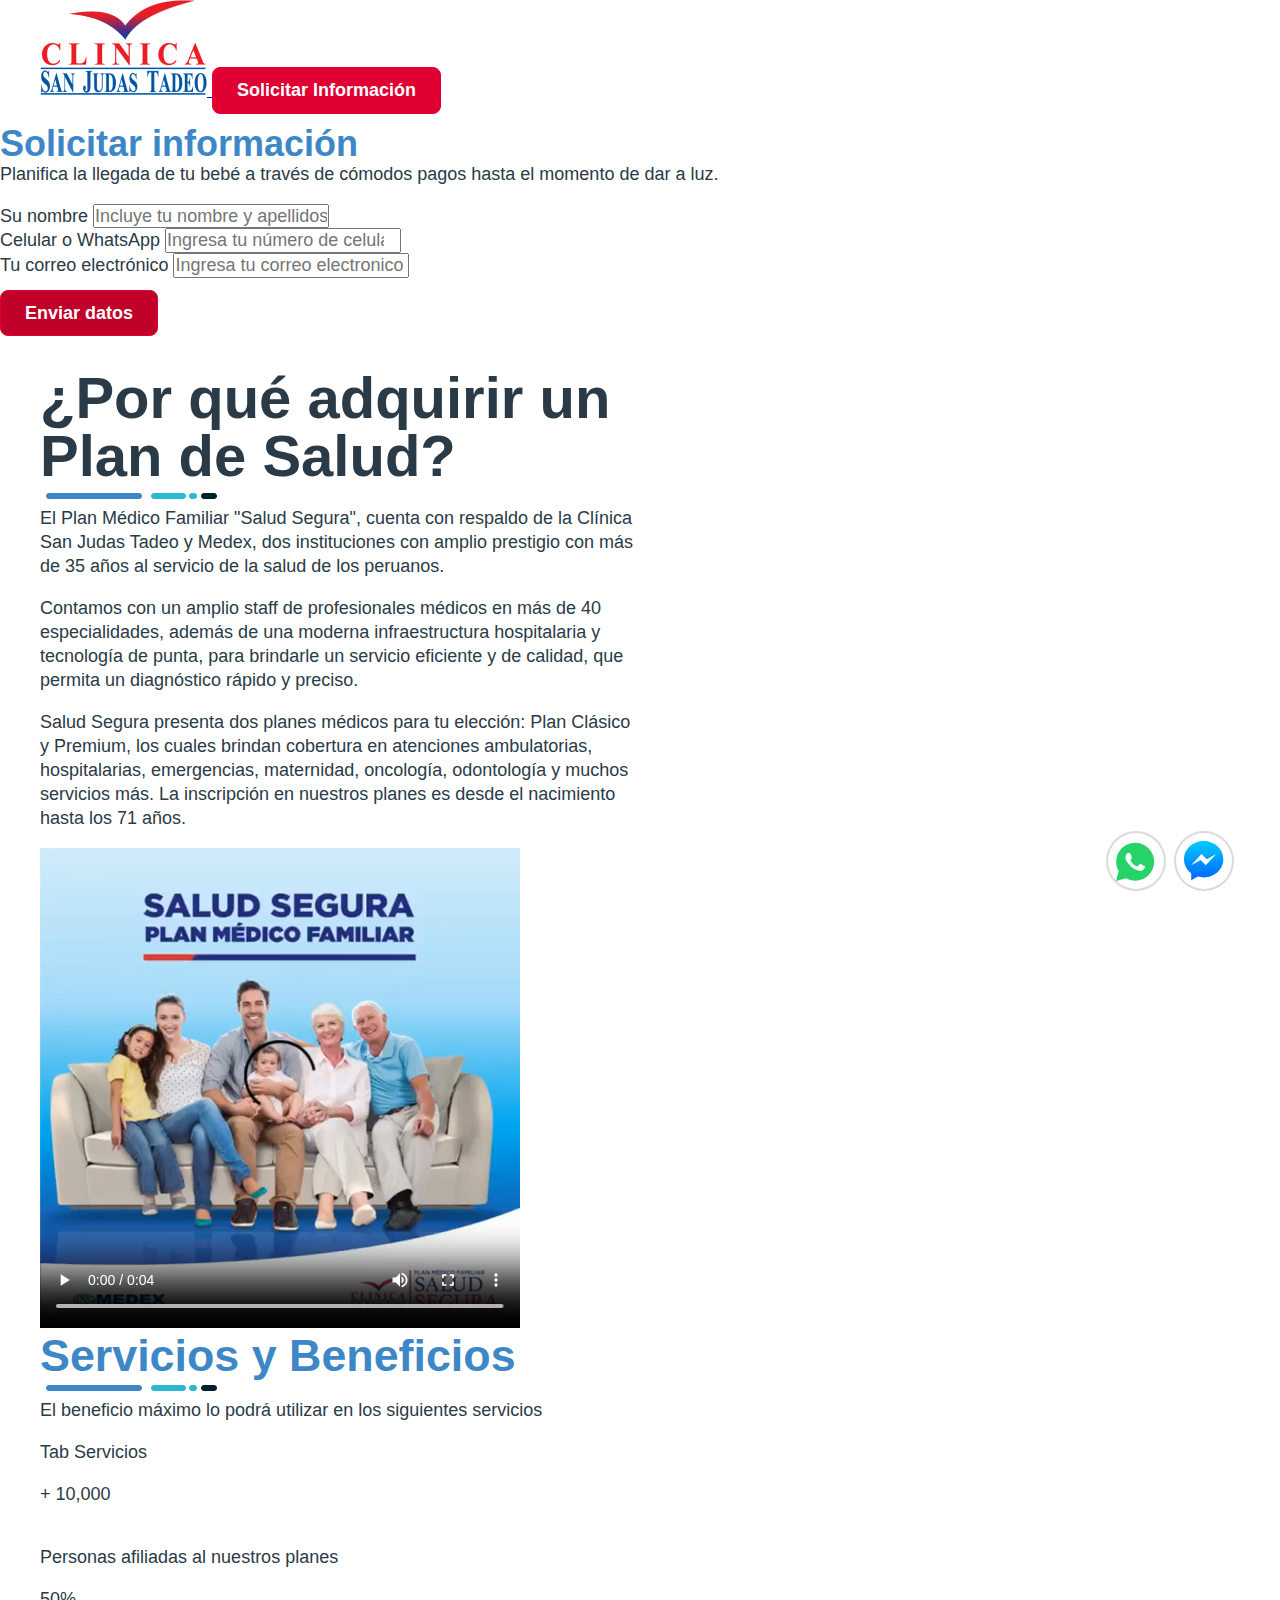
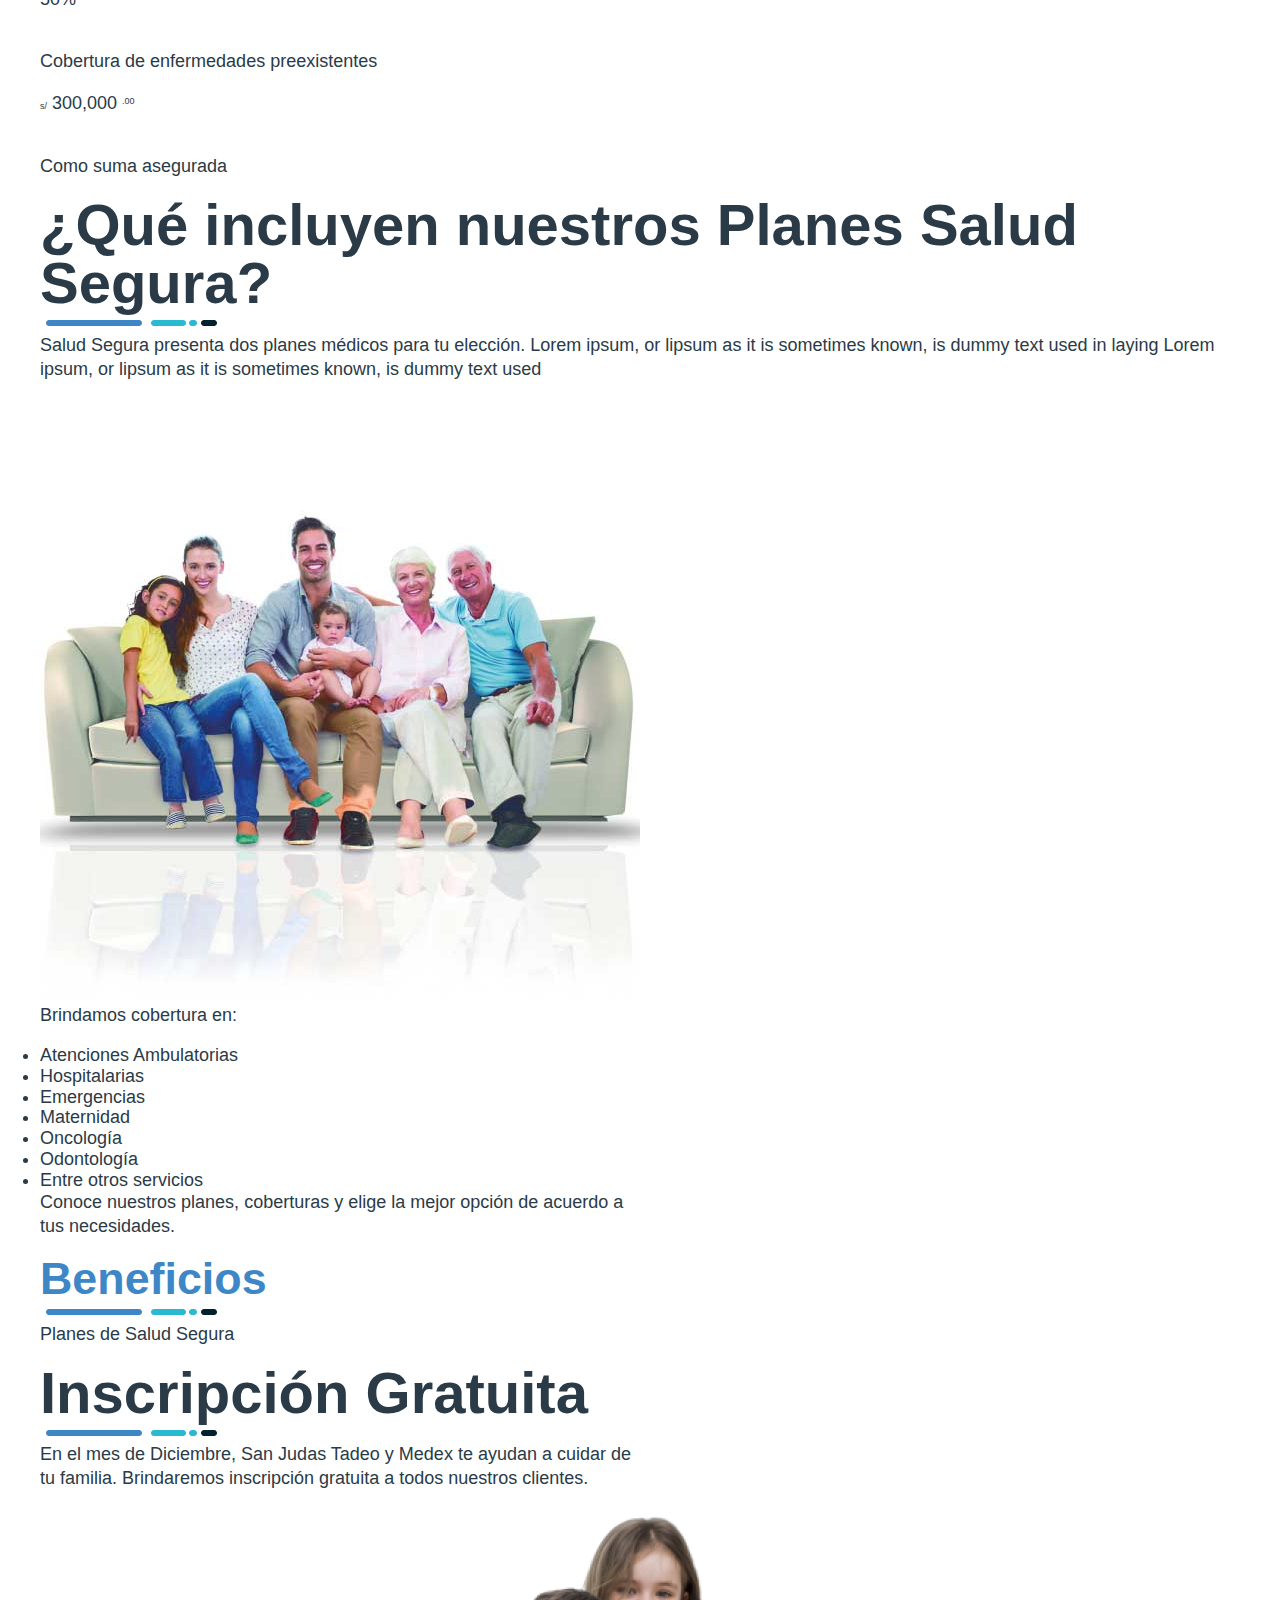
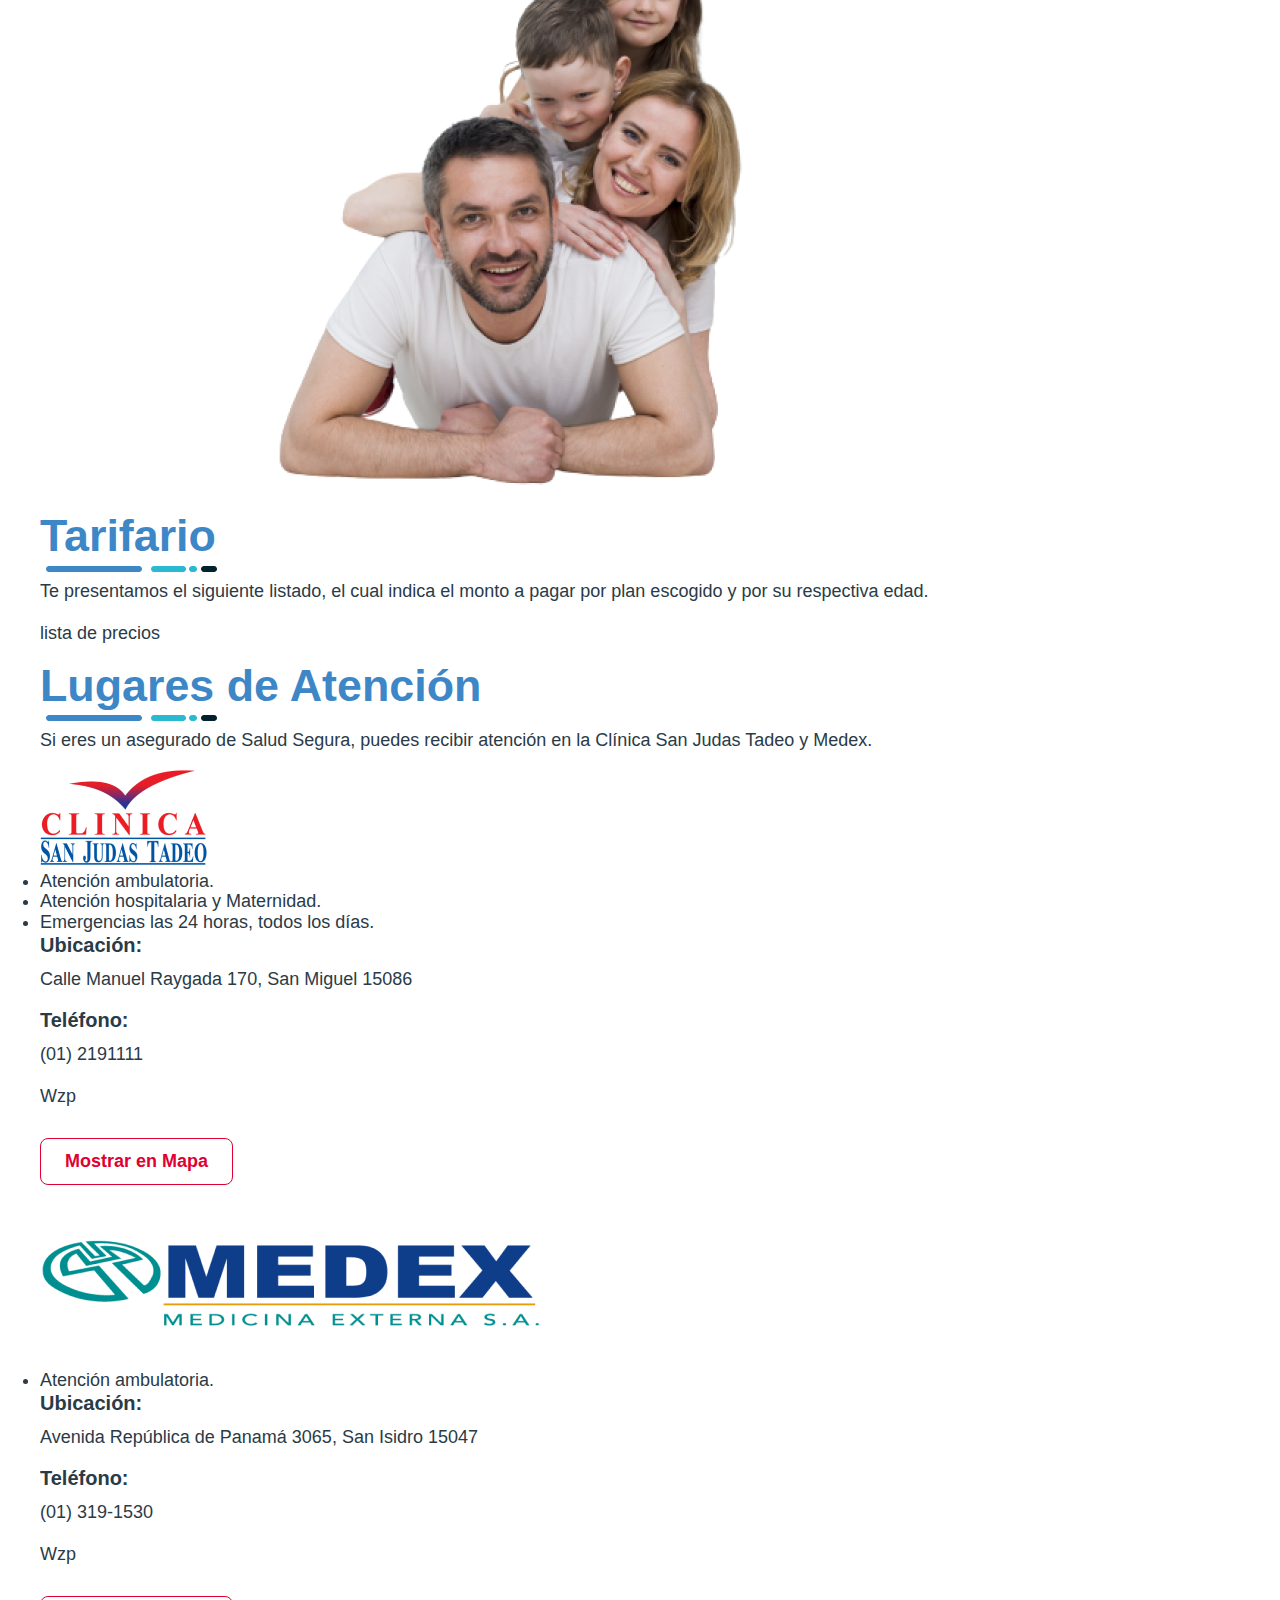
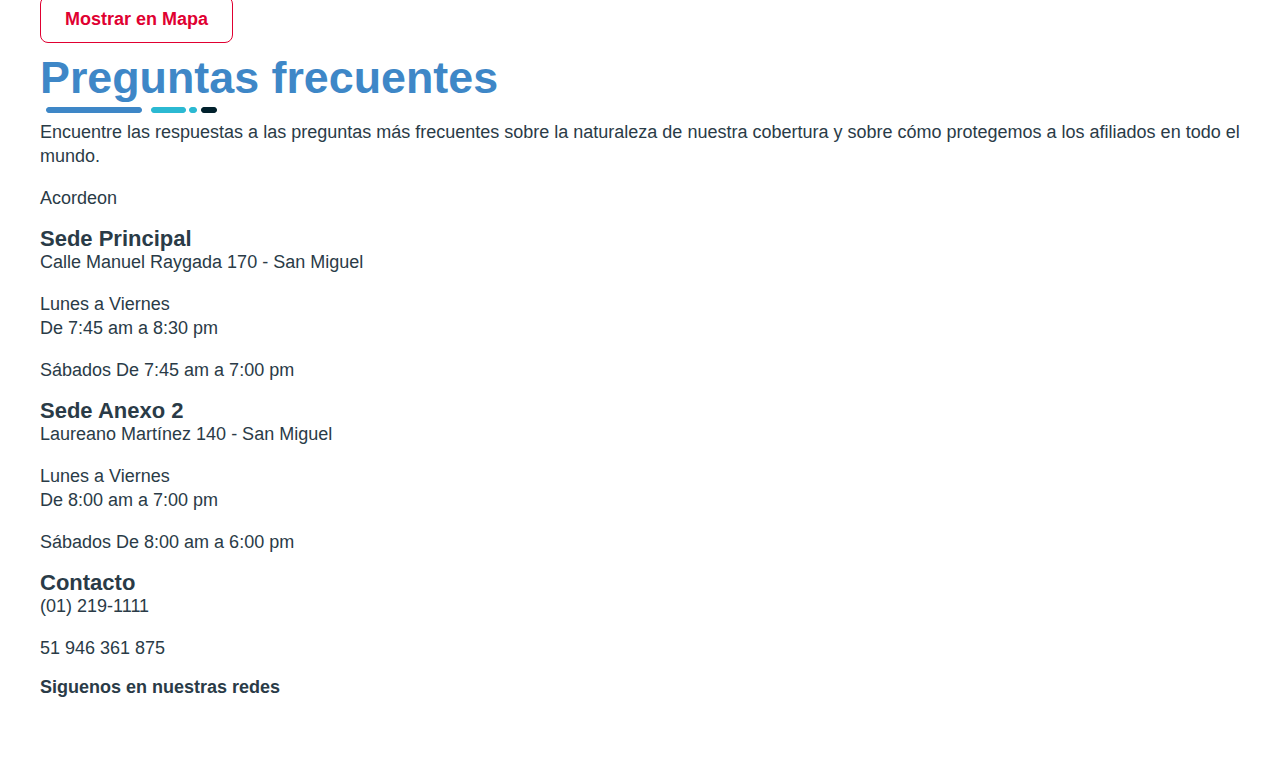
==== index.html @ 4f4533f7 "Estructura HTML completa y parte del diseño al 20%" ====
<!DOCTYPE html>
<html lang="en">
<head>
    <meta charset="UTF-8">
    <meta name="viewport" content="width=device-width, initial-scale=1.0">

        <!-- Favicon -->
        <link  rel="icon"   href="/img/site/favicon-sjt.png" type="image/png" />

    
        <!-- Font Awesome -->
        <link rel="stylesheet" href="https://cdnjs.cloudflare.com/ajax/libs/font-awesome/5.15.1/css/all.min.css" integrity="sha512-+4zCK9k+qNFUR5X+cKL9EIR+ZOhtIloNl9GIKS57V1MyNsYpYcUrUeQc9vNfzsWfV28IaLL3i96P9sdNyeRssA==" crossorigin="anonymous" />
    
        <!-- Normalize -->
        <link rel="stylesheet" href="/style/normalize.css">

        <!-- Personales -->
        <link rel="stylesheet" href="/style/style-global.css">
        <link rel="stylesheet" href="/style/botones.css">
        <link rel="stylesheet" href="/style/flotantes.css">
    
        <!-- OWL Carrousel -->
        <link rel="stylesheet" href="https://cdnjs.cloudflare.com/ajax/libs/OwlCarousel2/2.3.4/assets/owl.carousel.min.css" integrity="sha512-tS3S5qG0BlhnQROyJXvNjeEM4UpMXHrQfTGmbQ1gKmelCxlSEBUaxhRBj/EFTzpbP4RVSrpEikbmdJobCvhE3g==" crossorigin="anonymous" />


    <title>Salud Segura - Clinica San Judas Tadeo</title>
</head>
<body>
    
<header>

    <nav class="cabecera">
        <div class="container cabecera-container">
            <a href="#">
                <img src="/img/site/Logo-a-colores-SJT.png" alt="Logo San Judas Tadeo" class="cabecera-logo">
            </a>
            <button class="cabecera-boton button">Solicitar Información</button>

        </div>
    </nav>

</header>

<main>
 <!-- Modal de formulario -->
 <div class="modal " id="modal">
    <div class="content">
        <div class="container-form " >
            <label for="show" class="close-btn fas fa-times" id="close-modal" ></label>
            
            <!-- Formuarlio -->
            <h4>Solicitar información</h4>
            <p class="subtitulo-formulario">Planifica la llegada de tu bebé a través de cómodos pagos hasta el momento de dar a luz.</p>
            <form action="#">
                <div class="data">
                    <label class="modal-label " for="">Su nombre</label>
                    <input 
                    class="input-formulario" 
                    placeholder="Incluye tu nombre y apellidos"
                    type="text" 
                    value="" 
                    name="nom_paci"
                    id="nom_paci"
                    minlength="6"
                    minlength="6"
                    required>
                </div>

                <div class="data">
                    <label class="modal-label" for="">Celular o WhatsApp</label>
                    <input 
                    class="input-formulario" 
                    placeholder="Ingresa tu número de celular"
                    type="number" 
                    value=""
                    name="num_tele"
                    
                    maxlength="11"
                    required>
                </div>
           
                <div class="data">
                    <label class="modal-label" for="">Tu correo electrónico</label>
                    <input 
                    class="input-formulario" 
                    placeholder="Ingresa tu correo electronico"
                    type="email" 
                    value="" 
                    name="des_mail" 
                    id="des_mail" 
                    required>
                </div>

                <!-- <div class="terms">
                    <input type="checkbox" name="terms" onclick="disableSending()">
                    <label for="terms">Acepto recibir información de promociones.</label>
                </div> -->
                <button type="submit" class="formulario-submit button dark" value="Enviar" >Enviar datos</button>
            </form>
        </div>
    </div>
</div>
<!-- Fin Modal formulario -->

<!-- Slider -->
<section class="slider">
    <img src="" alt="">
</section>

<!-- tira slider (debajo del slider) -->
<section class="tira-slider">

</section>

<!-- ¿Por qué adquirir un Plan de Salud? -->
<section class="porque">
    <div class="container p-100">
        <div class="col-2">
            <h2>¿Por qué adquirir un Plan de Salud?</h2>
            <img src="/img/site/barra.png" alt="" class="barra-txt">
            <div class="porque-text">
                <p>El Plan Médico Familiar "Salud Segura", cuenta con respaldo de la Clínica San Judas Tadeo y Medex, dos instituciones con amplio prestigio con más de 35 años al servicio de la salud de los peruanos.</p>
                
                <p>Contamos con un amplio staff de profesionales médicos en más de 40 especialidades, además de una moderna infraestructura hospitalaria y tecnología de punta, para brindarle un servicio eficiente y de calidad, que permita un diagnóstico rápido y preciso.</p>

                <p>Salud Segura presenta dos planes médicos para tu elección: Plan Clásico y Premium, los cuales brindan cobertura en atenciones ambulatorias, hospitalarias, emergencias, maternidad, oncología, odontología y muchos servicios más. La inscripción en nuestros planes es desde el nacimiento hasta los 71 años.</p>
            </div>
        </div>
        <div class="col-2 video-responsive">
            <video class="video"  controls>
                <source src="/video/salud-segura.mp4" type="video/mp4">
              </video>
        </div>
    </div>
</section>


<!-- Servicios y Beneficios -->
<section class="servicios">
    <div class="container p-100">
        <h3>Servicios y Beneficios</h3>
        <img src="/img/site/barra.png" alt="" class="barra-txt">
        <p class="subtilte">
            El beneficio máximo lo podrá utilizar en los siguientes servicios
        </p>
        <div class="tab-servicios">
            <p>Tab Servicios</p>
        </div>

    </div>
</section>

<!-- Tira intermedia -->
<section class="tira-intermedia">
<div class="container">
    <div class="col-3">
        <p>+ 10,000</p>
        <div class="text">
            <img src="" alt="">
            <p>Personas afiliadas al nuestros planes</p>
        </div>
    </div>
    <div class="col-3">
        <p>50%</p>
        <div class="text">
            <img src="" alt="">
            <p>Cobertura de enfermedades
                preexistentes</p>
        </div>
    </div>
    <div class="col-3">
        <p><sub style="font-size: .5em; bottom: 0; ">s/</sub>
            300,000
            <sup style="
                font-size: 0.5em;
                top: -0.6em;">.00</sup>
        </p>
        <div class="text">
            <img src="" alt="">
            <p>Como suma
                asegurada</p>
        </div>
    </div>
   
</div>
</section>

<!-- que incluyen -->
<section class="incluyen">
    <div class="container">
        <h2>¿Qué incluyen
            nuestros Planes Salud Segura?</h2>
        <img src="/img/site/barra.png" alt="" class="barra-txt">
        <p class="subtitle">Salud Segura presenta dos planes médicos para tu elección. Lorem ipsum, or lipsum as it is sometimes known, is dummy text used in laying Lorem ipsum, or lipsum as it is sometimes known, is dummy text used</p>
        <div class="contenido">
            <div class="col-2">
                <img src="/img/images/familia-salud-segura.jpg" alt="">
            </div>
            <div class="col-2">
                <p>Brindamos cobertura en:</p>
                <ul>
                    <li>Atenciones Ambulatorias</li>
                    <li>Hospitalarias</li>
                    <li>Emergencias</li>
                    <li>Maternidad</li>
                    <li>Oncología</li>
                    <li>Odontología</li>
                    <li>Entre otros servicios</li>
                </ul>
                <p>Conoce nuestros planes, coberturas y elige la mejor opción de acuerdo a tus necesidades.</p>
            </div>
        </div>
    </div>
</section>


<!-- Beneficios  -->
<section class="beneficios p-100">
    <div class="container">
        <h3>Beneficios</h3>
        <img src="/img/site/barra.png" alt="" class="barra-txt">
        
        <!-- Colocar planes de Salud Segura -->
        <p>Planes de Salud Segura</p>
    </div>
</section>

<!-- Tira Intermedia de color -->
<section class="tira-color">
    <div class="container">
        <div class="col-2">
            <h2>Inscripción Gratuita</h2>
            <img src="/img/site/barra.png" alt="" class="barra-txt">
            <p>En el mes de Diciembre, San Judas Tadeo y Medex te ayudan a cuidar de tu familia. Brindaremos inscripción gratuita a todos nuestros clientes.</p>
        </div>
        <div class="col-2">
            <img src="/img/images/familia-amontonados.png" alt="">
        </div>
    </div>
</section>

<!-- Tarifario -->
<section class="tarifario">
    <div class="container p-100">
        <h3>Tarifario</h3>
        <img src="/img/site/barra.png" alt="" class="barra-txt">
        <p class="subtitle">Te presentamos el siguiente listado, el cual indica el monto a pagar por plan escogido y por su respectiva edad.</p>

        <div class="lista">
            <p>lista de precios</p>
        </div>
    </div>
</section>


<!-- Lugares de Atención -->
<section class="lugares">
    <div class="container">
        <h3>Lugares de Atención</h3>
        <img src="/img/site/barra.png" alt="" class="barra-txt">
        <p class="subtitle">Si eres un asegurado de Salud Segura, puedes recibir atención en la Clínica San Judas Tadeo y Medex.</p>

        <div class="contenido">
            <div class="col-2">
                <img src="/img/site/Logo-a-colores-SJT.png" alt="">
                <ul>
                    <li>Atención ambulatoria.</li>
                    <li>Atención hospitalaria y Maternidad.</li>
                    <li>Emergencias las 24 horas, todos los días.</li>
                </ul>
                
                <p class="negrita">Ubicación:</p>
                <p>Calle Manuel Raygada 170,
                    San Miguel 15086</p>
                <div class="negrita">Teléfono:</div>
                <p>(01) 2191111</p>
                <p>Wzp</p>
                <button class="button ghost">Mostrar en Mapa</button>
            </div>
            <div class="col-2">
                <img src="/img/site/logo-medex-colores.png" alt="">
                <ul>
                    <li>Atención ambulatoria.</li>
                </ul>
                
                <p class="negrita">Ubicación:</p>
                <p>Avenida República de Panamá 3065,
                    San Isidro 15047</p>
                <div class="negrita">Teléfono:</div>
                <p>(01) 319-1530</p>
                <p>Wzp</p>
                <button class="button ghost">Mostrar en Mapa</button>
            </div>
            
        </div>
    </div>
</section>

<!-- preguntas frecuentes  -->
<section class="preguntas">
    <div class="container">
        <h3>Preguntas frecuentes</h3>
        <img src="/img/site/barra.png" alt="" class="barra-txt">
        <p class="subtitle">Encuentre las respuestas a las preguntas más frecuentes sobre la naturaleza de nuestra cobertura y sobre cómo protegemos a los afiliados en todo el mundo. </p>
        
        <!-- Acordeon con 26px -->
        <p>Acordeon</p>
        
    </div>
</section>

</main>

<footer>
    <div class="container footer-grid">
        <div class="">
            <h5>Sede Principal</h5> 
            <p class="flex"><i class="fas fa-map-marker-alt"></i> Calle Manuel Raygada 170 - San Miguel</p>
            <p class="flex"><i class="far fa-check-circle"></i> 
                Lunes a Viernes
                <br>
                De 7:45 am a 8:30 pm</p>
            <p class="flex"><i class="far fa-check-circle"></i> 
                Sábados  De 7:45 am a 7:00 pm</p>
        </div>
        <div class="">
            <h5>Sede Anexo 2</h5> 
            <p class="flex"><i class="fas fa-map-marker-alt"></i> Laureano Martínez 140 - San Miguel</p>
            <p class="flex"><i class="far fa-check-circle"></i> 
                Lunes a Viernes
                <br>
                De 8:00 am a 7:00 pm</p>
            <p class="flex"><i class="far fa-check-circle"></i> 
                Sábados  De 8:00 am a 6:00 pm</p>
        </div>

        <div class="">
            <h5>Contacto</h5>
            <p class="flex">
                <i class="fas fa-phone-alt">
                </i> 
                <!-- Nuestra Central Telefónica
                <br> -->
                (01) 219-1111 
            </p>
            <p class="flex">
                <i class="fab fa-whatsapp"
                style="    font-size: 22px;">
                </i> 
                51 946 361 875
            </p>
            <h5 style="    font-size: 18px;">Siguenos en nuestras redes</h5>
            <div class="flex footer">
                
                <a href="https://www.facebook.com/sanjudastadeoclinica" class="linkSocial" target=”_blank”>
                    <img src="/images/icons/Footer/iconFacebook.svg" alt="" height="auto" width="auto" loading="lazy">
                </a>
                <a href="https://www.instagram.com/clinica_sanjudastadeo" class="linkSocial" target=”_blank”>
                    <img src="/images/icons/Footer/iconInstagram.svg" alt="" height="auto" width="auto" loading="lazy">
                </a>
                <a href="https://pe.linkedin.com/company/cl%C3%ADnica-san-judas-tadeo" class="linkSocial" target=”_blank”>
                    <img src="/images/icons/Footer/iconLinkedin.svg" alt="" height="auto" width="auto" loading="lazy">
                </a>
                
            </div>
        </div>

        <div class="line footer">

        </div>
    </div>
    <div class="container">
        <div class="col-2 copy">
            <p style="    
                color: rgba(255, 255, 255, 0.4);">
                © 2020 - clinicasanjudastadeo.com.pe</p>
        </div>

       
        
    </div>
</footer>


<!-- Botones flotantes  -->
<div class="btn-fixed">
    <a href="#" target=”_blank”>
        <div class="container-ico-flotante latidos " id="button-p">
            <img src="/img/icons/flotantes/WhatsApp.svg" alt="icono de WhatsApp" class="ico-whatsapp">
        </div>
    </a>
    <!-- messenger -->
    <a href="https://www.messenger.com/t/sanjudastadeoclinica" target=”_blank”>
        <div class="container-ico-flotante" id="button-p">
            <img src="/img/icons/flotantes/Messenger.svg" alt="Icono de Messenger" class="ico-whatsapp">
        </div>
    </a>
    <!-- <div class="button" id="open-modal">
        Solicitar cotización
    </div> -->

</div>



 <!-- JQuery -->
<script src="/script/jquery3.5.1.js"></script>

<!-- Owl -->
<script src="https://cdnjs.cloudflare.com/ajax/libs/OwlCarousel2/2.3.4/owl.carousel.min.js" integrity="sha512-bPs7Ae6pVvhOSiIcyUClR7/q2OAsRiovw4vAkX+zJbw3ShAeeqezq50RIIcIURq7Oa20rW2n2q+fyXBNcU9lrw==" crossorigin="anonymous"></script>

<!-- Script Personales -->
<script src="/script/scripts.js"></script>


<!-- <script>
           jQuery(document).ready(function($){
                $('.loop').owlCarousel({
                center: true,
                items: 1,
                loop:true,
                margin:10,
                lazyLoad:true,
                autoplay:false,
                autoplayTimeout:6000,
                autoplayHoverPause:true,
                nav:false,
                responsive:{
                    0:{
                        items:1
                    },
                    600:{
                        items:1
                    },
                    1000:{
                        items:1
                    }
                }
            })
        })
</script> -->

</body>
</html>
---- style/style-global.css ----
*{
    box-sizing: border-box;
    padding   : 0;
    margin    : 0;
}

html {
    scroll-behavior: smooth;
  }

  @import url('https://fonts.googleapis.com/css2?family=Nunito+Sans:wght@400;600;700&family=Poppins:wght@400;700&display=swap');

:root {
    --max-width: 1200px;

    --primary-color      : #3E87C7;
    --primary-color-alt  : #053157;
    --secundary-color    : #E00031;
    --secundary-color-alt: #C2012B;
    --color-body         : #2A3B47;
    
    --font-family-title: 'Poppins',     sans-serif;
    --font-family-body : 'Nunito Sans', sans-serif;

    /* Tamaños */
    --header-height: 4rem;

    /* Tamaño de fuentes */
    --h1-font-size     : 3.625rem;
    --h2-font-size     : 3.625rem;
    --h3-font-size     : 2.8rem;
    --h4-font-size     : 2.25rem;
    --h5-font-size     : 1.375rem;
    --normal-font-size : 1.125rem;
    --small-font-size  : 1rem;
    --smaller-font-size: 0.6875rem;
    /* --menu-font-size   : 0.875rem; */

    /* Capas */
    --z-back      : -10;
    --z-normal    : 1;
    --z-front     : 10;
    --z-tooltip   : 20;
    --z-overlay   : 30;
    --z-modal     : 40;
    --z-fixed     : 50;
    --z-off-canvas: 100;


    /* Otros */
    --borde-marca  : rgba(192, 204, 218, 0.6);
    --border-radius: .5rem;
}

@media(max-width:767px) {

}

body{
    font-family   : var(--font-family-body);
    display       : flex;
    flex-direction: column;
    color         : var(--color-body);
    font-size     : var(--normal-font-size);
    font-weight   : 400;
}
h1,
h2,
h3,
h4,
h5,
h6 {
    font-family: var(--font-family-title);
    margin-top : 0;
    font-weight: 700;
    line-height: 1;
}


h1 {
    font-size    : var(--h1-font-size);
    margin-bottom: 1rem;
    color        : #fff;
    text-align   : left;
}

h2 {
    font-size: var(--h2-font-size);
}

h3 {
    font-size: var(--h3-font-size);
    color    : var(--primary-color);
}

h4 {
    font-size: var(--h4-font-size);
    color    : var(--primary-color);
} 

h5 {
    font-size: var(--h5-font-size);
} 

p {
    line-height   : 1.5rem;
    padding-bottom: 18px;
}

.img {
    border-radius: .5rem;
}

.center {
    text-align: center;
}

.negrita {
    font-size     : 20px;
    padding-bottom: 10px;
    font-weight   : 700;
}

.container{
    width       : calc(100% - 2rem);
    max-width   : var(--max-width);   /*Cambiar a variable*/
    margin-left : auto;
    margin-right: auto;
}

.flex {
    display    : flex;
    align-items: center;
}

.col-2 {
    width    : 50%;
    max-width: 50%;
}



/* NAVBAR  */
---- style/botones.css ----
:root {
    --color    : var(--secundary-color);
    --color-alt: var(--secundary-color-alt);
}

.button {
    cursor          : pointer;
    padding         : 12px 24px;
    font-weight     : 600;
    border-radius   : .5rem;
    color           : #fff;
    background-color: var(--color);
    border          : 1px solid var(--color);
    font-family     : var(--font-family-body);
    margin-bottom   : 12px;
    margin-top      : 12px;
    outline         : 0;
}

/* Para poder cambiar el color sin alterar el */
.button.green {
    --color    : limegreen;
    --color-alt: green;
}

.button:hover {
    background-color: var(--color-alt);
}

.button.ghost {
    background-color: transparent;
    color           : var(--color);

}

button.ghost:hover {
    background-color: var(--color);
    color           : #fff;
}

.button.dark {
    background-color: var(--color-alt);

}

.button.dark:hover {
    background-color: var(--color);

}

.button.transparent {
    background-color: transparent;
    border          : none;
    font-size       : var(--menu-font-size);
    color           : var(--color);

}

.button.transparent:hover {
    color: var(--color-alt);
}

/* Para declarar en el HTML
<button class="button">Normal</button>
<button class="button ghost">Ghost</button>
<button class="button dark">Dark</button>
<button class="button transparent">Transparent</button> */
---- style/flotantes.css ----
.btn-fixed {
    position               : fixed;
    left                   : auto;
    top                    : auto;
    right                  : 3%;
    bottom                 : 1%;
    display                : flex;
    -webkit-box-pack       : center;
    -webkit-justify-content: center;
    -ms-flex-pack          : center;
    justify-content        : center;
    z-index                : 100;
}

.container-ico-flotante { 
    display                : -webkit-box;
    display                : -webkit-flex;
    display                : -ms-flexbox;
    display                : flex;
    width                  : 60px;
    height                 : 60px;
    margin-right           : 8px;
    -webkit-box-pack       : center;
    -webkit-justify-content: center;
    -ms-flex-pack          : center;
    justify-content        : center;
    -webkit-box-align      : center;
    -webkit-align-items    : center;
    -ms-flex-align         : center;
    align-items            : center;
    border-radius          : 50%;
    background-color       : #fff;
    -webkit-transition     : box-shadow 200ms ease, -webkit-transform 200ms ease;
    transition             : box-shadow 200ms ease, -webkit-transform 200ms ease;
    transition             : box-shadow 200ms ease, transform 200ms ease;
    transition             : box-shadow 200ms ease, transform 200ms ease, -webkit-transform 200ms ease;
    cursor                 : pointer;
    border                 : 2px solid #b1aaaa70;
}

.container-ico-flotante:hover{
    box-shadow       : 0 12px 12px -2px rgba(83, 98, 124, 0.55);
    -webkit-transform: translate(0px, -10px);
    -ms-transform    : translate(0px, -10px);
    transform        : translate(0px, -10px);
}
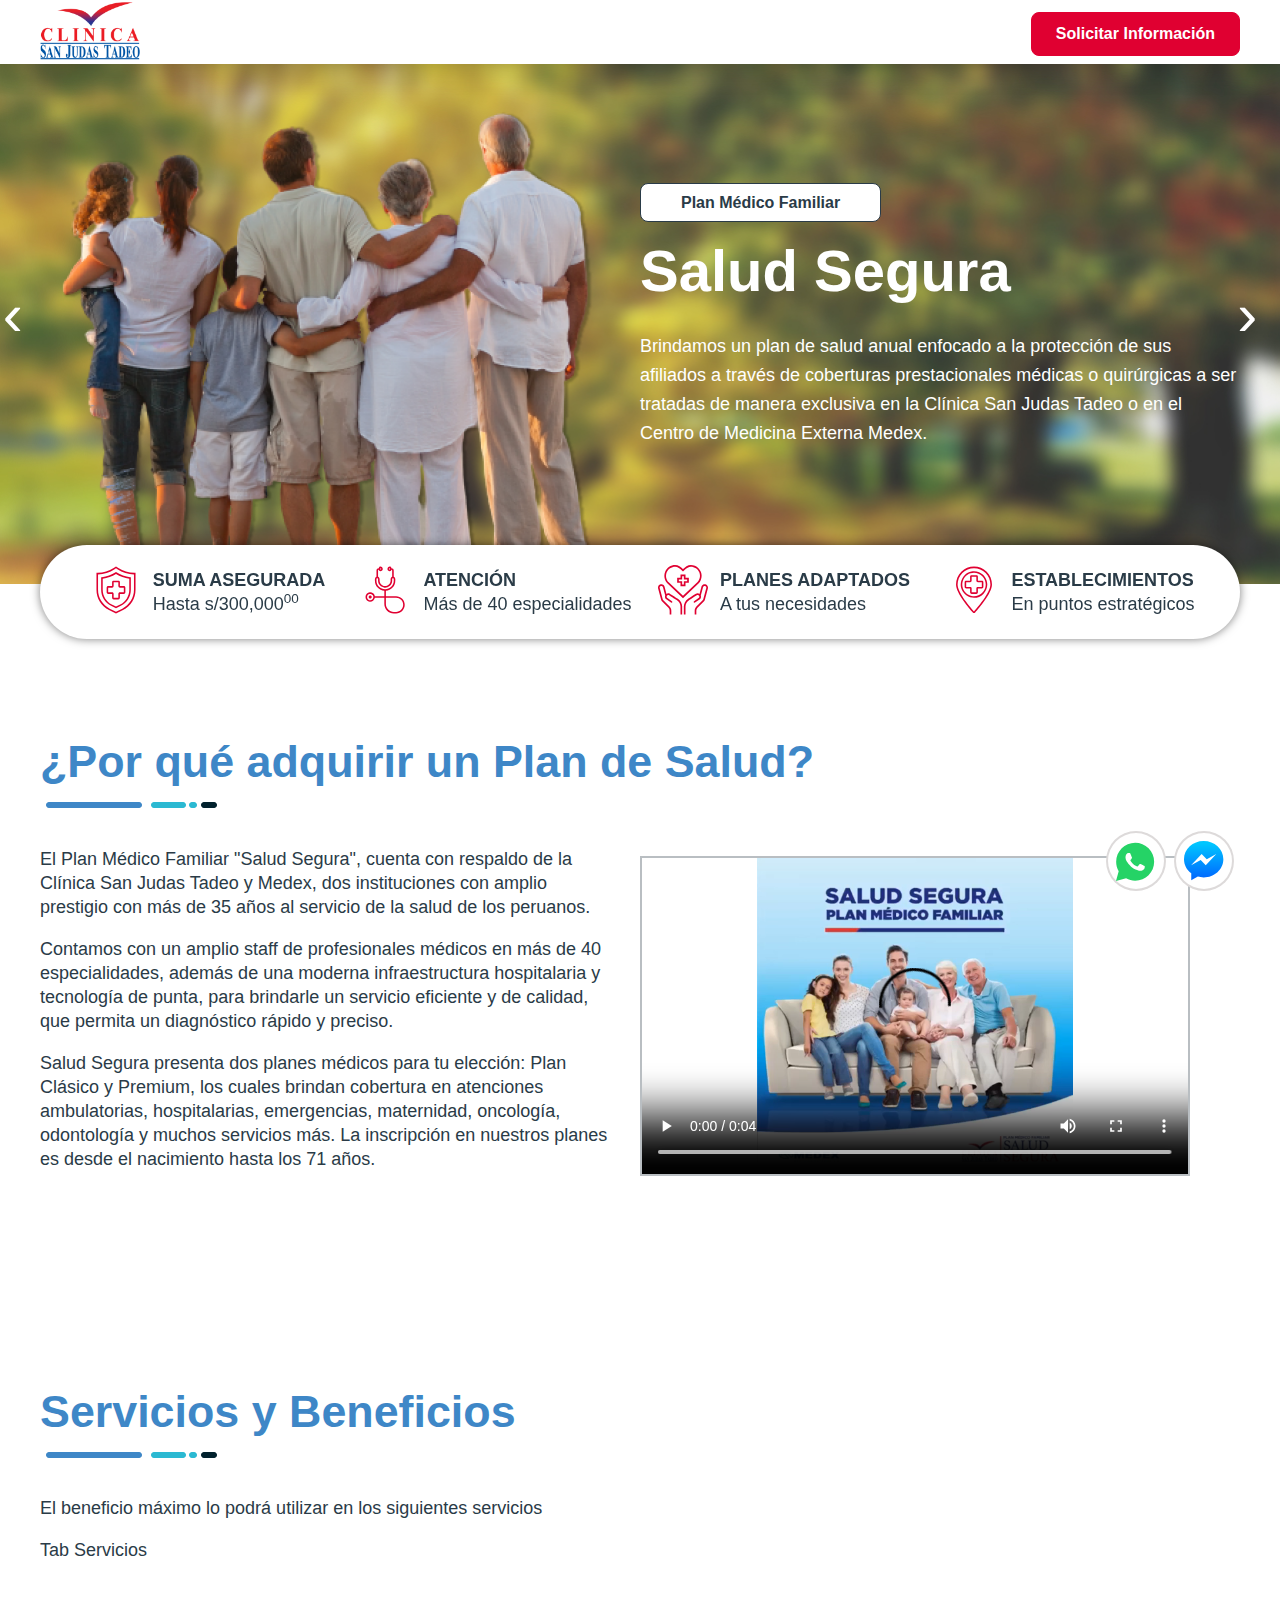
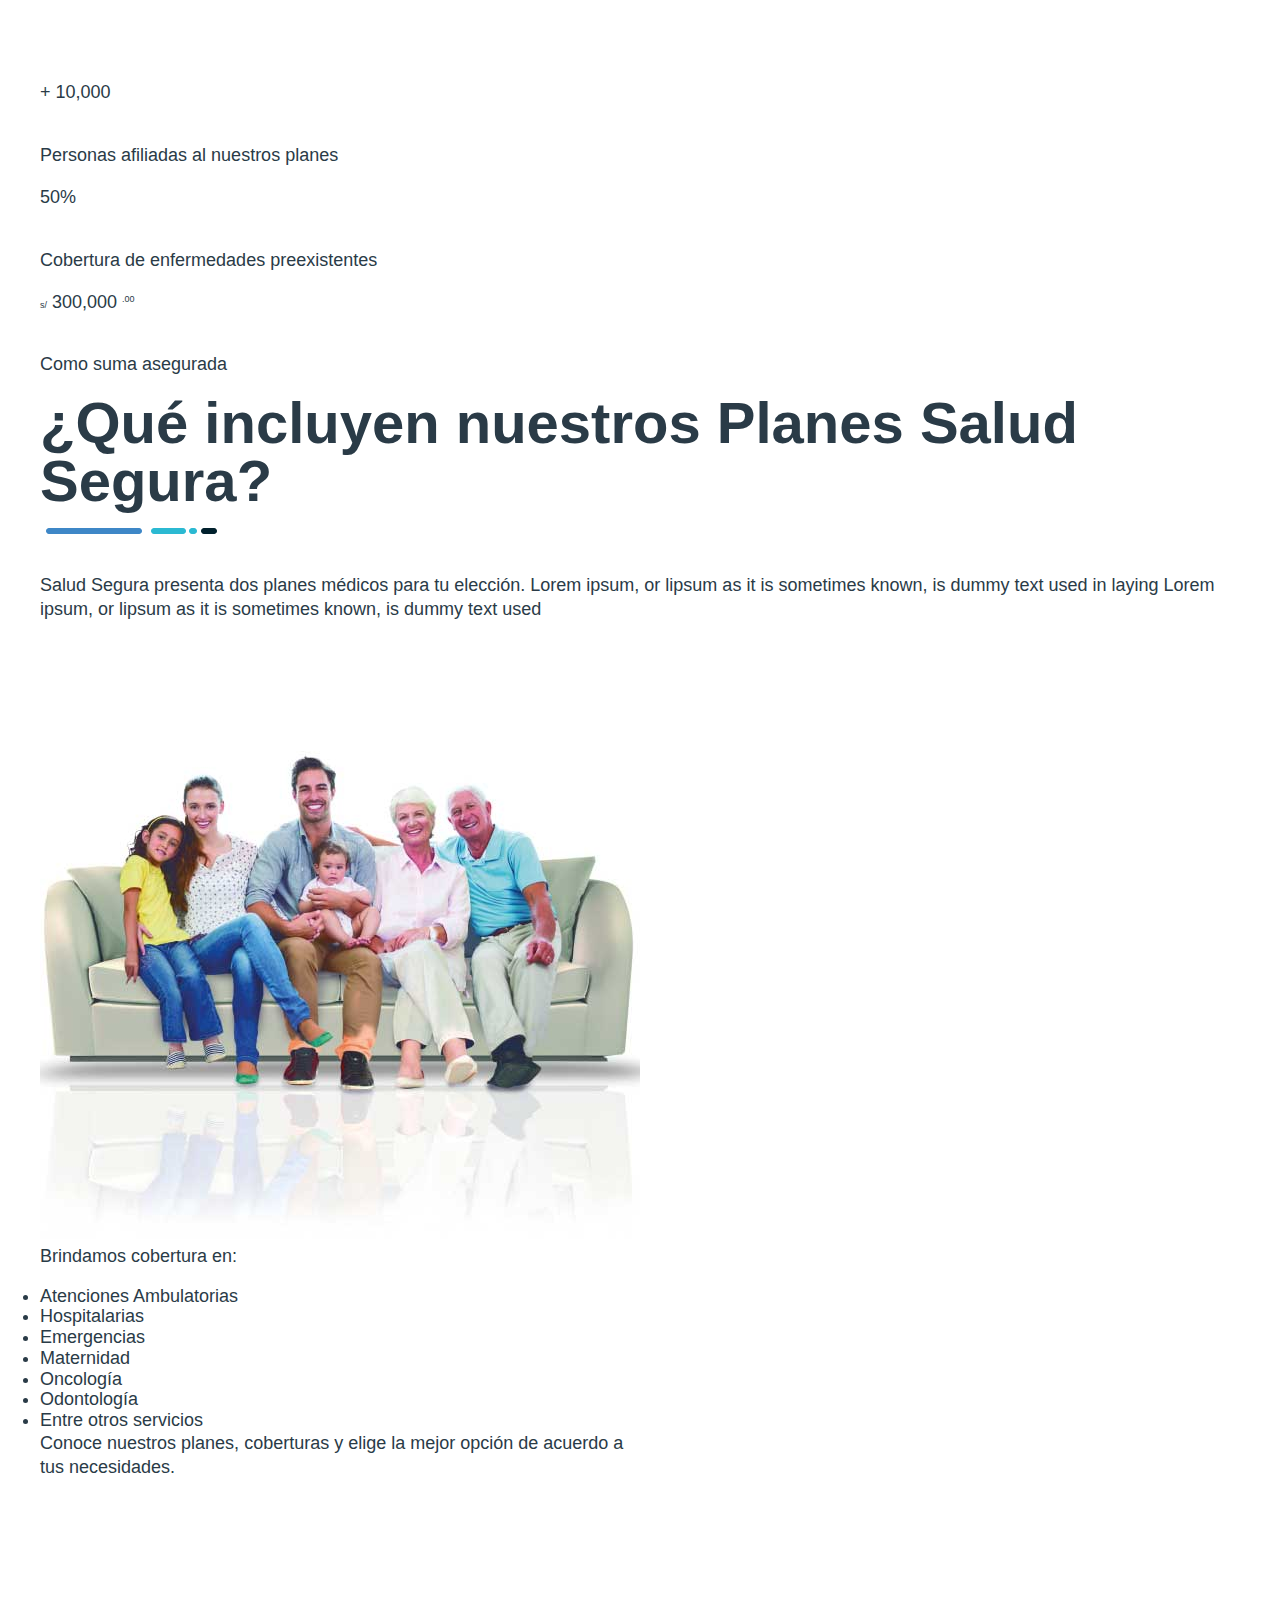
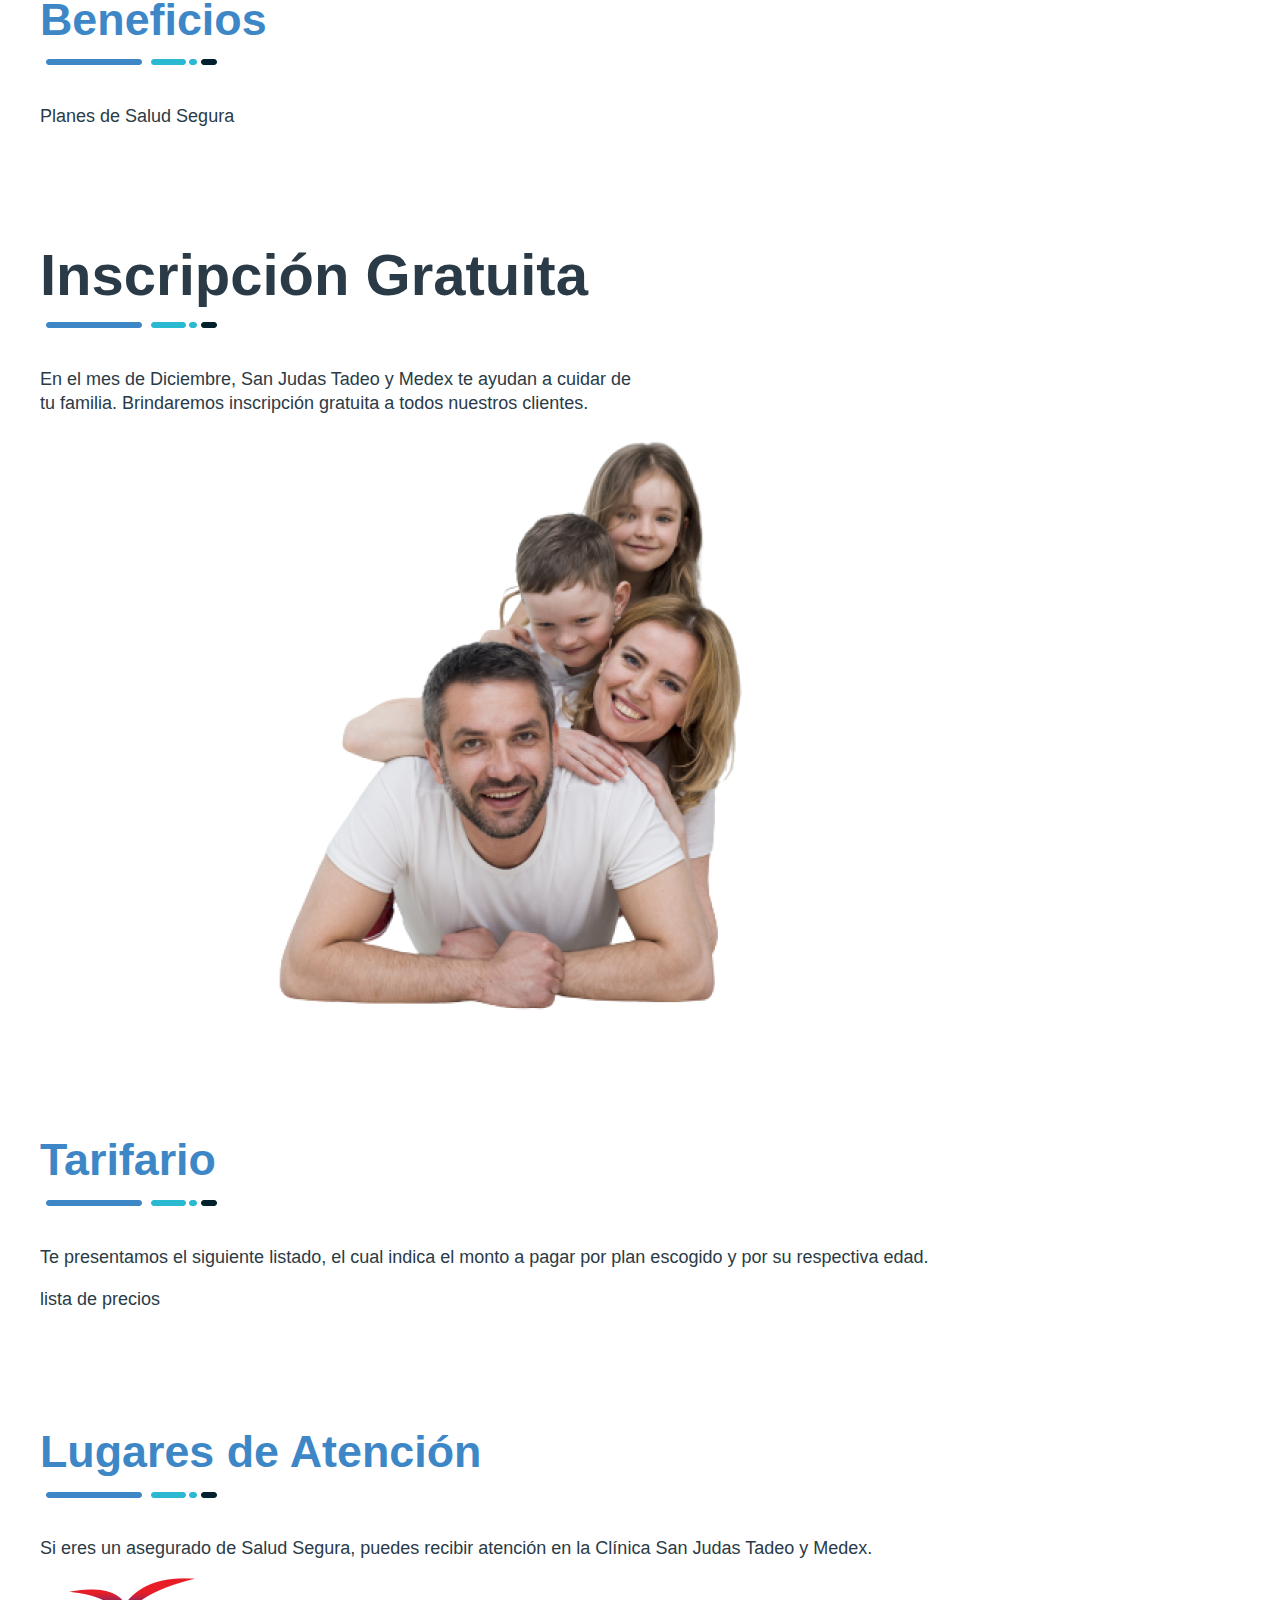
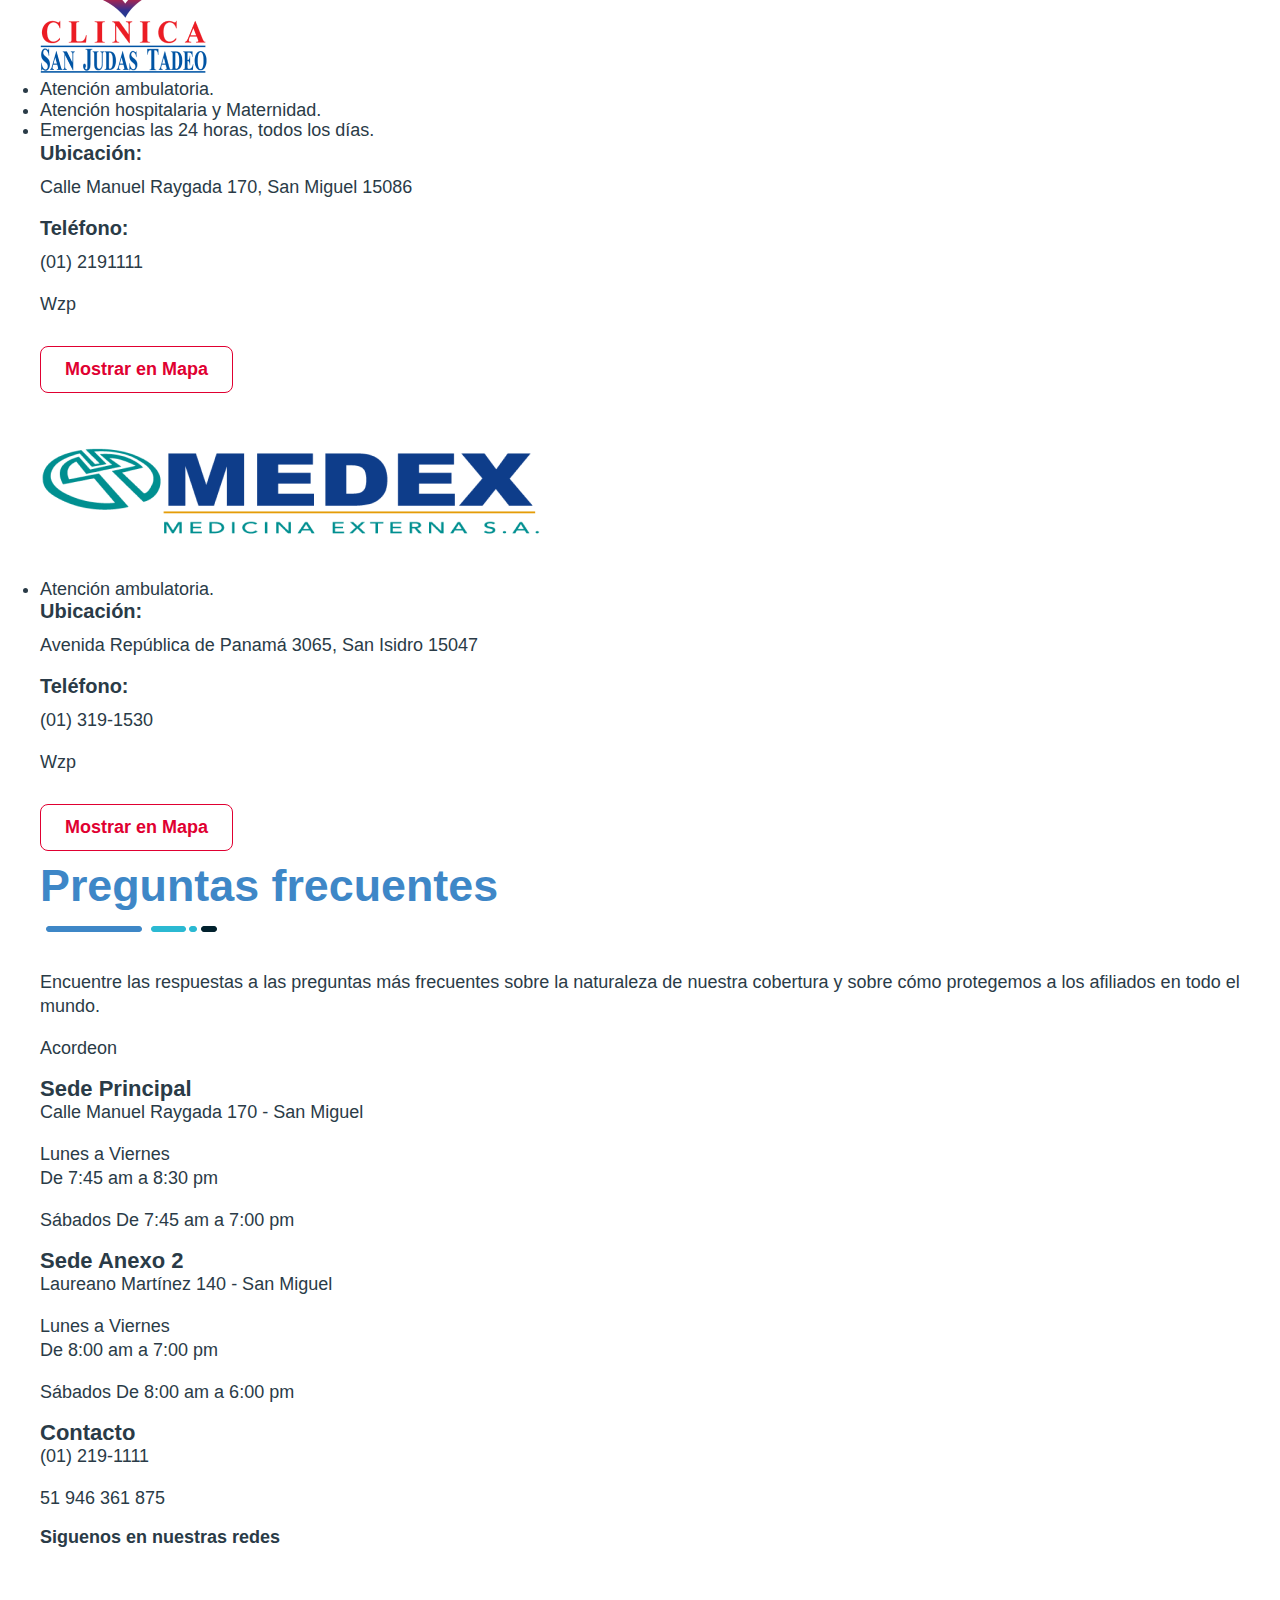
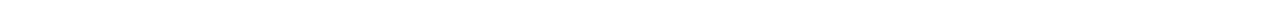
==== commit 8eef005b: "Creación de componentes. Estructura HTML en 40%" ====
--- a/index.html
+++ b/index.html
@@ -17,6 +17,9 @@
         <!-- Personales -->
         <link rel="stylesheet" href="/style/style-global.css">
         <link rel="stylesheet" href="/style/botones.css">
+        <link rel="stylesheet" href="/style/header.css">
+        <link rel="stylesheet" href="/style/slider.css">
+        <link rel="stylesheet" href="/style/tira.css">
         <link rel="stylesheet" href="/style/flotantes.css">
     
         <!-- OWL Carrousel -->
@@ -29,12 +32,12 @@
     
 <header>
 
-    <nav class="cabecera">
-        <div class="container cabecera-container">
+    <nav class="header">
+        <div class="container header-container">
             <a href="#">
-                <img src="/img/site/Logo-a-colores-SJT.png" alt="Logo San Judas Tadeo" class="cabecera-logo">
+                <img src="/img/site/Logo-a-colores-SJT.png" alt="Logo San Judas Tadeo" class="header-logo">
             </a>
-            <button class="cabecera-boton button">Solicitar Información</button>
+            <button class="header-boton button">Solicitar Información</button>
 
         </div>
     </nav>
@@ -43,93 +46,134 @@
 
 <main>
  <!-- Modal de formulario -->
- <div class="modal " id="modal">
-    <div class="content">
-        <div class="container-form " >
-            <label for="show" class="close-btn fas fa-times" id="close-modal" ></label>
-            
-            <!-- Formuarlio -->
-            <h4>Solicitar información</h4>
-            <p class="subtitulo-formulario">Planifica la llegada de tu bebé a través de cómodos pagos hasta el momento de dar a luz.</p>
-            <form action="#">
-                <div class="data">
-                    <label class="modal-label " for="">Su nombre</label>
-                    <input 
-                    class="input-formulario" 
-                    placeholder="Incluye tu nombre y apellidos"
-                    type="text" 
-                    value="" 
-                    name="nom_paci"
-                    id="nom_paci"
-                    minlength="6"
-                    minlength="6"
-                    required>
-                </div>
-
-                <div class="data">
-                    <label class="modal-label" for="">Celular o WhatsApp</label>
-                    <input 
-                    class="input-formulario" 
-                    placeholder="Ingresa tu número de celular"
-                    type="number" 
-                    value=""
-                    name="num_tele"
-                    
-                    maxlength="11"
-                    required>
-                </div>
-           
-                <div class="data">
-                    <label class="modal-label" for="">Tu correo electrónico</label>
-                    <input 
-                    class="input-formulario" 
-                    placeholder="Ingresa tu correo electronico"
-                    type="email" 
-                    value="" 
-                    name="des_mail" 
-                    id="des_mail" 
-                    required>
-                </div>
-
-                <!-- <div class="terms">
-                    <input type="checkbox" name="terms" onclick="disableSending()">
-                    <label for="terms">Acepto recibir información de promociones.</label>
-                </div> -->
-                <button type="submit" class="formulario-submit button dark" value="Enviar" >Enviar datos</button>
-            </form>
-        </div>
-    </div>
-</div>
+
 <!-- Fin Modal formulario -->
 
 <!-- Slider -->
 <section class="slider">
-    <img src="" alt="">
+    <div class="bck-slider">
+        <div class="loop owl-carousel owl-theme">
+
+            <!-- Slider 1  -->
+            <div class="item flex slide-1">
+                <div class="container flex container-slider">
+                    <div class="col-2 slider-img">
+                        <img src="/img/images/slider/img-slider1.png" alt="">
+                    </div>
+                    <div class="col-2">
+                        <div class="container-pill">
+                            <p class="slider-pill"><i class="fas fa-user-md"></i> Plan Médico Familiar</p>
+                        </div>
+                        <h1>Salud Segura</h1>
+                        <p class="slider-txt">Brindamos un plan de salud anual enfocado a la protección de sus afiliados a través de coberturas prestacionales médicas o quirúrgicas a ser tratadas de manera exclusiva en la Clínica San Judas Tadeo o en el Centro de Medicina Externa Medex.</p>
+                    </div>
+
+                </div>
+
+            </div>
+
+            <!-- Slider 2  -->
+            <div class="item flex slide-2">
+                <div class="container flex container-slider">
+                    <div class="col-2 slider-img">
+                        <img src="/img/images/slider/img-slider2-Medicos-.png" alt="">
+                    </div>
+                    <div class="col-2">
+                        <div class="container-pill">
+                            <p class="slider-pill"><i class="fas fa-user-md"></i> Plan Médico Familiar</p>
+                        </div>
+                        <h2>Staff e Infraestructura de Primer Nivel</h2>
+                        <p class="slider-txt">Todos los servicios ofrecidos en nuestros locales cuenta con una amplia y cómoda infraestructura y tecnología avanzada.</p>
+                        <p class="slider-txt">A su vez contamos con un Staff médico calificado, que brindan una atención médica personalizada.</p>
+                    </div>
+
+                </div>
+
+            </div>
+
+        
+            
+            
+        </div>
+    </div>
+    
 </section>
 
 <!-- tira slider (debajo del slider) -->
-<section class="tira-slider">
-
+<section class="tira-slider container">
+    <div class="container tira-item">
+        <div class="tira-img">
+            <img src="/img/icons/tira/icon1-escudo.svg" alt="" class="tira-icono">
+        </div>
+        <div class="tira-text">
+            <p class="tira-item-txt">
+                <strong>SUMA ASEGURADA</strong>
+                <br>
+                Hasta s/300,000<sup>00</sup> 
+            </p>
+        </div>
+    </div>
+    <!-- 2 -->
+    <div class="container tira-item">
+        <div class="tira-img">
+            <img src="/img/icons/tira/icon3-estetoscopio.svg" alt="" class="tira-icono">
+        </div>
+        <div class="tira-text">
+            <p class="tira-item-txt">
+                <strong>ATENCIÓN</strong>
+                <br>
+                Más de 40 especialidades 
+            </p>
+        </div>
+    </div>
+    <!-- 3 -->
+    <div class="container tira-item">
+        <div class="tira-img">
+            <img src="/img/icons/tira/icon4-manos.svg" alt="" class="tira-icono">
+        </div>
+        <div class="tira-text">
+            <p class="tira-item-txt">
+                <strong>PLANES ADAPTADOS</strong>
+                <br>
+                A tus necesidades
+            </p>
+        </div>
+    </div>
+    <!-- 4 -->
+    <div class="container tira-item">
+        <div class="tira-img">
+            <img src="/img/icons/tira/icon2-gps-.svg" alt="" class="tira-icono">
+        </div>
+        <div class="tira-text">
+            <p class="tira-item-txt">
+                <strong>ESTABLECIMIENTOS</strong>
+                <br>
+                En puntos estratégicos
+            </p>
+        </div>
+    </div>
 </section>
 
 <!-- ¿Por qué adquirir un Plan de Salud? -->
 <section class="porque">
-    <div class="container p-100">
-        <div class="col-2">
-            <h2>¿Por qué adquirir un Plan de Salud?</h2>
-            <img src="/img/site/barra.png" alt="" class="barra-txt">
-            <div class="porque-text">
-                <p>El Plan Médico Familiar "Salud Segura", cuenta con respaldo de la Clínica San Judas Tadeo y Medex, dos instituciones con amplio prestigio con más de 35 años al servicio de la salud de los peruanos.</p>
-                
-                <p>Contamos con un amplio staff de profesionales médicos en más de 40 especialidades, además de una moderna infraestructura hospitalaria y tecnología de punta, para brindarle un servicio eficiente y de calidad, que permita un diagnóstico rápido y preciso.</p>
-
-                <p>Salud Segura presenta dos planes médicos para tu elección: Plan Clásico y Premium, los cuales brindan cobertura en atenciones ambulatorias, hospitalarias, emergencias, maternidad, oncología, odontología y muchos servicios más. La inscripción en nuestros planes es desde el nacimiento hasta los 71 años.</p>
-            </div>
-        </div>
-        <div class="col-2 video-responsive">
-            <video class="video"  controls>
-                <source src="/video/salud-segura.mp4" type="video/mp4">
-              </video>
+    <div class="container p-100b">
+        <h3>¿Por qué adquirir un Plan de Salud?</h3>
+        <img src="/img/site/barra.png" alt="" class="barra-colores">
+        <div class="porque-container">
+            <div class="col-2">
+                <div class="porque-text">
+                    <p>El Plan Médico Familiar "Salud Segura", cuenta con respaldo de la Clínica San Judas Tadeo y Medex, dos instituciones con amplio prestigio con más de 35 años al servicio de la salud de los peruanos.</p>
+                    
+                    <p>Contamos con un amplio staff de profesionales médicos en más de 40 especialidades, además de una moderna infraestructura hospitalaria y tecnología de punta, para brindarle un servicio eficiente y de calidad, que permita un diagnóstico rápido y preciso.</p>
+    
+                    <p>Salud Segura presenta dos planes médicos para tu elección: Plan Clásico y Premium, los cuales brindan cobertura en atenciones ambulatorias, hospitalarias, emergencias, maternidad, oncología, odontología y muchos servicios más. La inscripción en nuestros planes es desde el nacimiento hasta los 71 años.</p>
+                </div>
+            </div>
+            <div class="col-2 video-responsive">
+                <video class="video"  controls>
+                    <source src="/video/salud-segura.mp4" type="video/mp4">
+                  </video>
+            </div>
         </div>
     </div>
 </section>
@@ -139,7 +183,7 @@
 <section class="servicios">
     <div class="container p-100">
         <h3>Servicios y Beneficios</h3>
-        <img src="/img/site/barra.png" alt="" class="barra-txt">
+        <img src="/img/site/barra.png" alt="" class="barra-colores">
         <p class="subtilte">
             El beneficio máximo lo podrá utilizar en los siguientes servicios
         </p>
@@ -187,10 +231,10 @@
 
 <!-- que incluyen -->
 <section class="incluyen">
-    <div class="container">
+    <div class="container incluyen-container">
         <h2>¿Qué incluyen
             nuestros Planes Salud Segura?</h2>
-        <img src="/img/site/barra.png" alt="" class="barra-txt">
+        <img src="/img/site/barra.png" alt="" class="barra-colores">
         <p class="subtitle">Salud Segura presenta dos planes médicos para tu elección. Lorem ipsum, or lipsum as it is sometimes known, is dummy text used in laying Lorem ipsum, or lipsum as it is sometimes known, is dummy text used</p>
         <div class="contenido">
             <div class="col-2">
@@ -218,7 +262,7 @@
 <section class="beneficios p-100">
     <div class="container">
         <h3>Beneficios</h3>
-        <img src="/img/site/barra.png" alt="" class="barra-txt">
+        <img src="/img/site/barra.png" alt="" class="barra-colores">
         
         <!-- Colocar planes de Salud Segura -->
         <p>Planes de Salud Segura</p>
@@ -230,7 +274,7 @@
     <div class="container">
         <div class="col-2">
             <h2>Inscripción Gratuita</h2>
-            <img src="/img/site/barra.png" alt="" class="barra-txt">
+            <img src="/img/site/barra.png" alt="" class="barra-colores">
             <p>En el mes de Diciembre, San Judas Tadeo y Medex te ayudan a cuidar de tu familia. Brindaremos inscripción gratuita a todos nuestros clientes.</p>
         </div>
         <div class="col-2">
@@ -243,7 +287,7 @@
 <section class="tarifario">
     <div class="container p-100">
         <h3>Tarifario</h3>
-        <img src="/img/site/barra.png" alt="" class="barra-txt">
+        <img src="/img/site/barra.png" alt="" class="barra-colores">
         <p class="subtitle">Te presentamos el siguiente listado, el cual indica el monto a pagar por plan escogido y por su respectiva edad.</p>
 
         <div class="lista">
@@ -257,7 +301,7 @@
 <section class="lugares">
     <div class="container">
         <h3>Lugares de Atención</h3>
-        <img src="/img/site/barra.png" alt="" class="barra-txt">
+        <img src="/img/site/barra.png" alt="" class="barra-colores">
         <p class="subtitle">Si eres un asegurado de Salud Segura, puedes recibir atención en la Clínica San Judas Tadeo y Medex.</p>
 
         <div class="contenido">
@@ -300,7 +344,7 @@
 <section class="preguntas">
     <div class="container">
         <h3>Preguntas frecuentes</h3>
-        <img src="/img/site/barra.png" alt="" class="barra-txt">
+        <img src="/img/site/barra.png" alt="" class="barra-colores">
         <p class="subtitle">Encuentre las respuestas a las preguntas más frecuentes sobre la naturaleza de nuestra cobertura y sobre cómo protegemos a los afiliados en todo el mundo. </p>
         
         <!-- Acordeon con 26px -->
@@ -413,32 +457,53 @@
 <script src="/script/scripts.js"></script>
 
 
-<!-- <script>
-           jQuery(document).ready(function($){
-                $('.loop').owlCarousel({
-                center: true,
-                items: 1,
-                loop:true,
-                margin:10,
-                lazyLoad:true,
-                autoplay:false,
-                autoplayTimeout:6000,
-                autoplayHoverPause:true,
-                nav:false,
-                responsive:{
-                    0:{
-                        items:1
-                    },
-                    600:{
-                        items:1
-                    },
-                    1000:{
-                        items:1
-                    }
+<script>
+        jQuery(document).ready(function($){
+            $('.loop').owlCarousel({
+            center: true,
+            items: 1,
+            loop:true,
+            margin:10,
+            lazyLoad:true,
+            autoplay:false,
+            autoplayTimeout:6000,
+            autoplayHoverPause:true,
+            nav:true,
+            responsive:{
+                0:{
+                    items:1
+                },
+                600:{
+                    items:1
+                },
+                1000:{
+                    items:1
                 }
-            })
+            }
         })
-</script> -->
+    })
+    
+
+    // $('.instalaciones').owlCarousel({
+    //     items: 1,
+    //     loop:true,
+    //     margin:10,
+    //     center: true,
+    //     nav:false,
+    //     dots: true,
+    //     responsive:{
+    //         0:{
+    //             items:1
+    //         },
+    //         600:{
+    //             items:1
+    //         },
+    //         1000:{
+    //             items:1
+    //         }
+    //     }
+    // })
+</script>
 
 </body>
 </html>--- a/style/style-global.css
+++ b/style/style-global.css
@@ -111,6 +111,8 @@
     border-radius: .5rem;
 }
 
+
+/* Shortcode */
 .center {
     text-align: center;
 }
@@ -123,7 +125,7 @@
 
 .container{
     width       : calc(100% - 2rem);
-    max-width   : var(--max-width);   /*Cambiar a variable*/
+    max-width   : var(--max-width);   
     margin-left : auto;
     margin-right: auto;
 }
@@ -138,7 +140,49 @@
     max-width: 50%;
 }
 
+.p-100 {
+    padding-bottom: 100px;
+    padding-top   : 100px;
+}
+
+.p-100b{
+    padding-bottom: 100px;
+}
+
+.barra-colores{
+    padding-bottom: 32px;
+    padding-top   : 16px;
+}
+
+/* header:  tiene su propia hoja de estilos 
+
+ NAVBAR 
+
+ SLIDER */
 
 
-/* NAVBAR  */
 
+/* PORQUE */
+
+.porque .porque-container{
+    display    : flex;
+    align-items: center;
+    flex-wrap  : nowrap;
+}
+
+.porque .porque-text {
+    padding-right: 2rem;
+}
+
+.porque .video-responsive {
+    width : 100%;
+    height: 100%;
+}
+.porque .video-responsive video{
+    border: 2px solid #2a3b4754;
+}
+
+.porque .video {
+    width : 550px;
+    height: 320px;
+}--- a/style/header.css
+++ b/style/header.css
@@ -0,0 +1,23 @@
+nav.header {
+    width           : 100%;
+    height          : var(--header-height);
+    background-color: #fff;
+    box-shadow      : 0px 0px 30px 0px rgba(0, 0, 0, 0.3);
+    z-index         : var(--z-front);
+    position        : fixed;
+    display         : inline-block;
+    top             : 0;
+    z-index         : var(--z-front);
+}
+
+
+.header .header-container {
+    display        : flex;
+    justify-content: space-between;
+    font-size      : var(--small-font-size);
+}
+
+.header .header-logo {
+    max-width : 60%;
+    margin-top: 2px;
+}--- a/style/slider.css
+++ b/style/slider.css
@@ -0,0 +1,102 @@
+section.slider {
+    /* Margen que se le da por la cabecera fixed */
+    margin-top: var(--header-height);
+}
+
+.slider h1, .slider h2 {
+    padding-bottom: 1rem;
+}
+
+.slider p {
+    line-height: 29px;
+}
+
+.slider h2, .slider p {
+    color     : #fff;
+    text-align: left;
+}
+
+.slider .txt-slider{
+    font-size: var(--h5-font-size);
+}
+
+.slider .container-pill {
+    display: flex;
+}
+
+.slider .slider-pill {
+    background   : #fff;
+    border       : 1px solid var(--color-body);
+    color        : var(--color-body);
+    padding      : 4px 40px;
+    border-radius: var(--border-radius);
+    font-size    : var(--small-font-size);
+    margin-bottom: 20px;
+    font-weight  : 700;
+}
+
+.slider .slide-1 {
+    background-image : url("/img/images/slider/bck-slider1.jpg");
+    background-repeat: no-repeat;
+    background-size  : cover;
+    padding          : 28px 0px;
+    height           : 520px;
+}
+
+.slide-1 .img {
+    width : 42%!important;
+    margin: auto;
+}
+
+
+.slide-2 {
+    background-image : url("/img/images/slider/bck-slider2-hospital.jpg");
+    background-repeat: no-repeat;
+    background-size  : cover;
+    padding          : 28px 0px;
+    height           : 520px;
+}
+
+/* Capa de color, al contenido que se pondra encima se agregar position: relative; */
+.slider .slide-2:before {
+    content         : '';
+    position        : absolute;
+    background-color: #000;
+    top             : 0;
+    right           : 0;
+    bottom          : 0;
+    left            : 0;
+    opacity         : .3;
+}
+
+.slider .container-slider {
+    position: relative;
+}
+
+
+
+/* Flechas  */
+
+.owl-prev, .owl-next {
+    position   : absolute;
+    top        : 40%;
+    transform  : translate(-50%);
+    color      : #fff!important;
+    font-size  : 60px!important;
+    font-weight: bolder;
+    background : none!important;
+    outline    : 0;
+}
+.owl-prev {
+    left: 1%;
+}
+
+.owl-next {
+    right: 1%;
+}
+
+@media screen and (max-width: 425px) {
+    .owl-prev, .owl-next {
+        display: none;
+    }
+}
--- a/style/tira.css
+++ b/style/tira.css
@@ -0,0 +1,33 @@
+section.tira-slider {
+    display      : flex;
+    padding      : 12px 24px;
+    box-shadow   : 0px 0px 10px 0px rgba(0,0,0,0.5);
+    border-radius: 50px 50px 50px 50px;
+    margin-top   : -60px;
+    margin-bottom: 100px;
+    position     : relative;
+    background   : #fff;
+    z-index      : var(--z-normal);
+    flex-wrap    : nowrap;
+}
+
+.tira-slider .tira-item {
+    display        : flex;
+    align-items    : center;
+    justify-content: center;
+    padding        : 8px;
+}
+
+
+/* .div-txt {
+    padding-right: 32px;
+} */
+
+.tira-slider .tira-text{
+    padding     : 0;
+    padding-left: 12px;
+}
+
+.tira-slider.tira-slider p{
+    padding-bottom: initial;
+}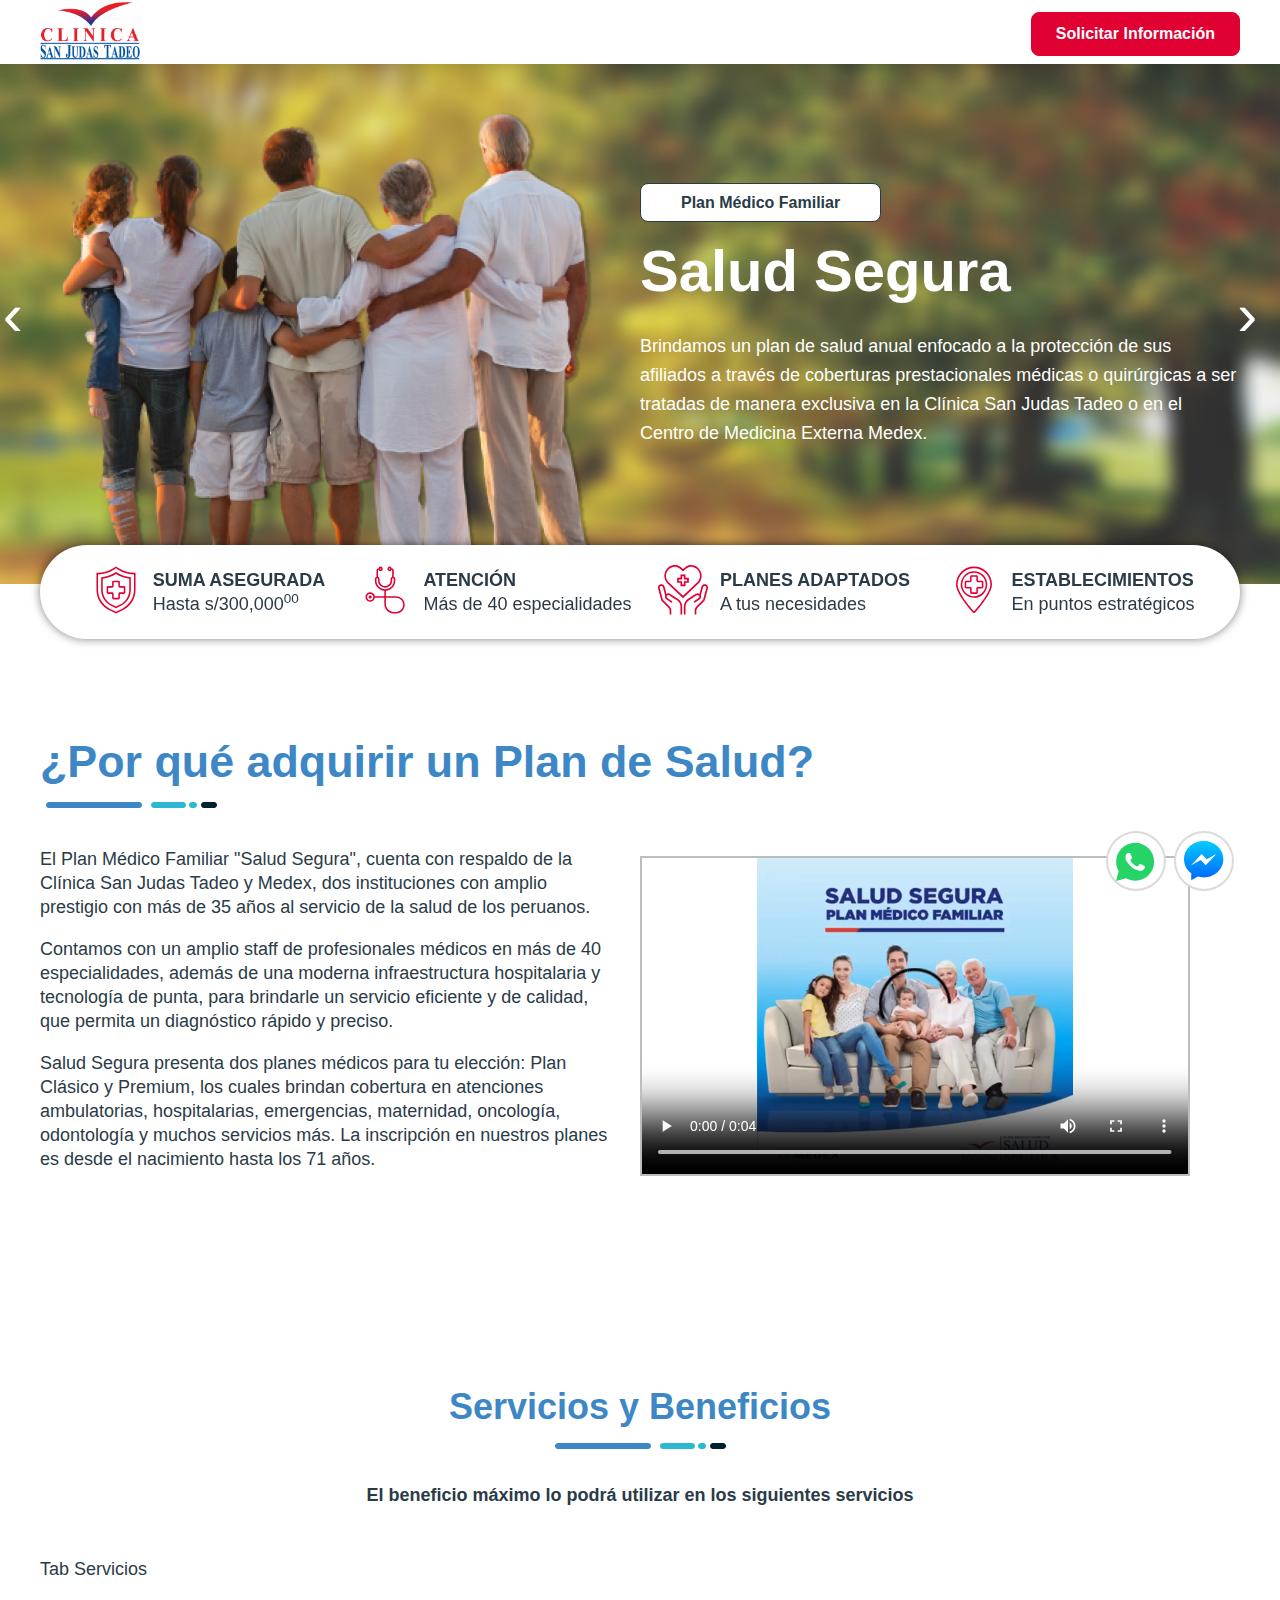
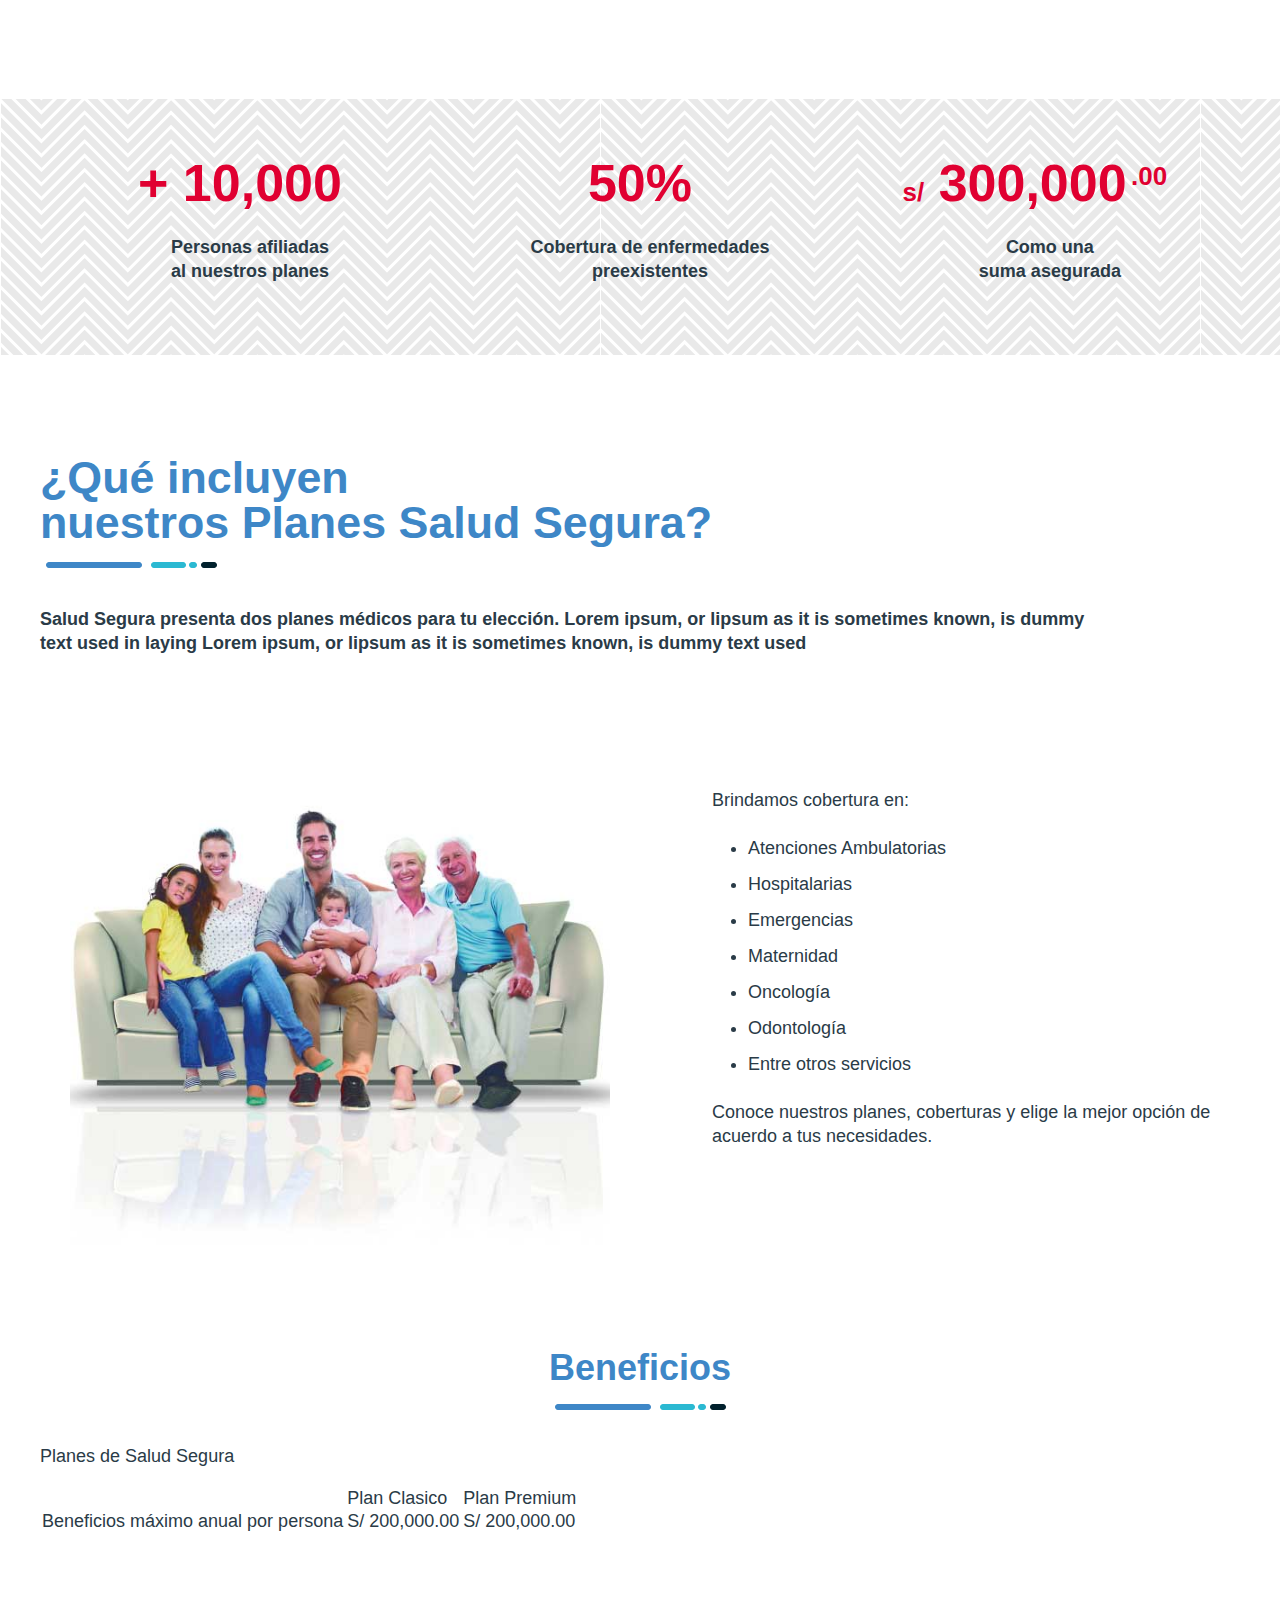
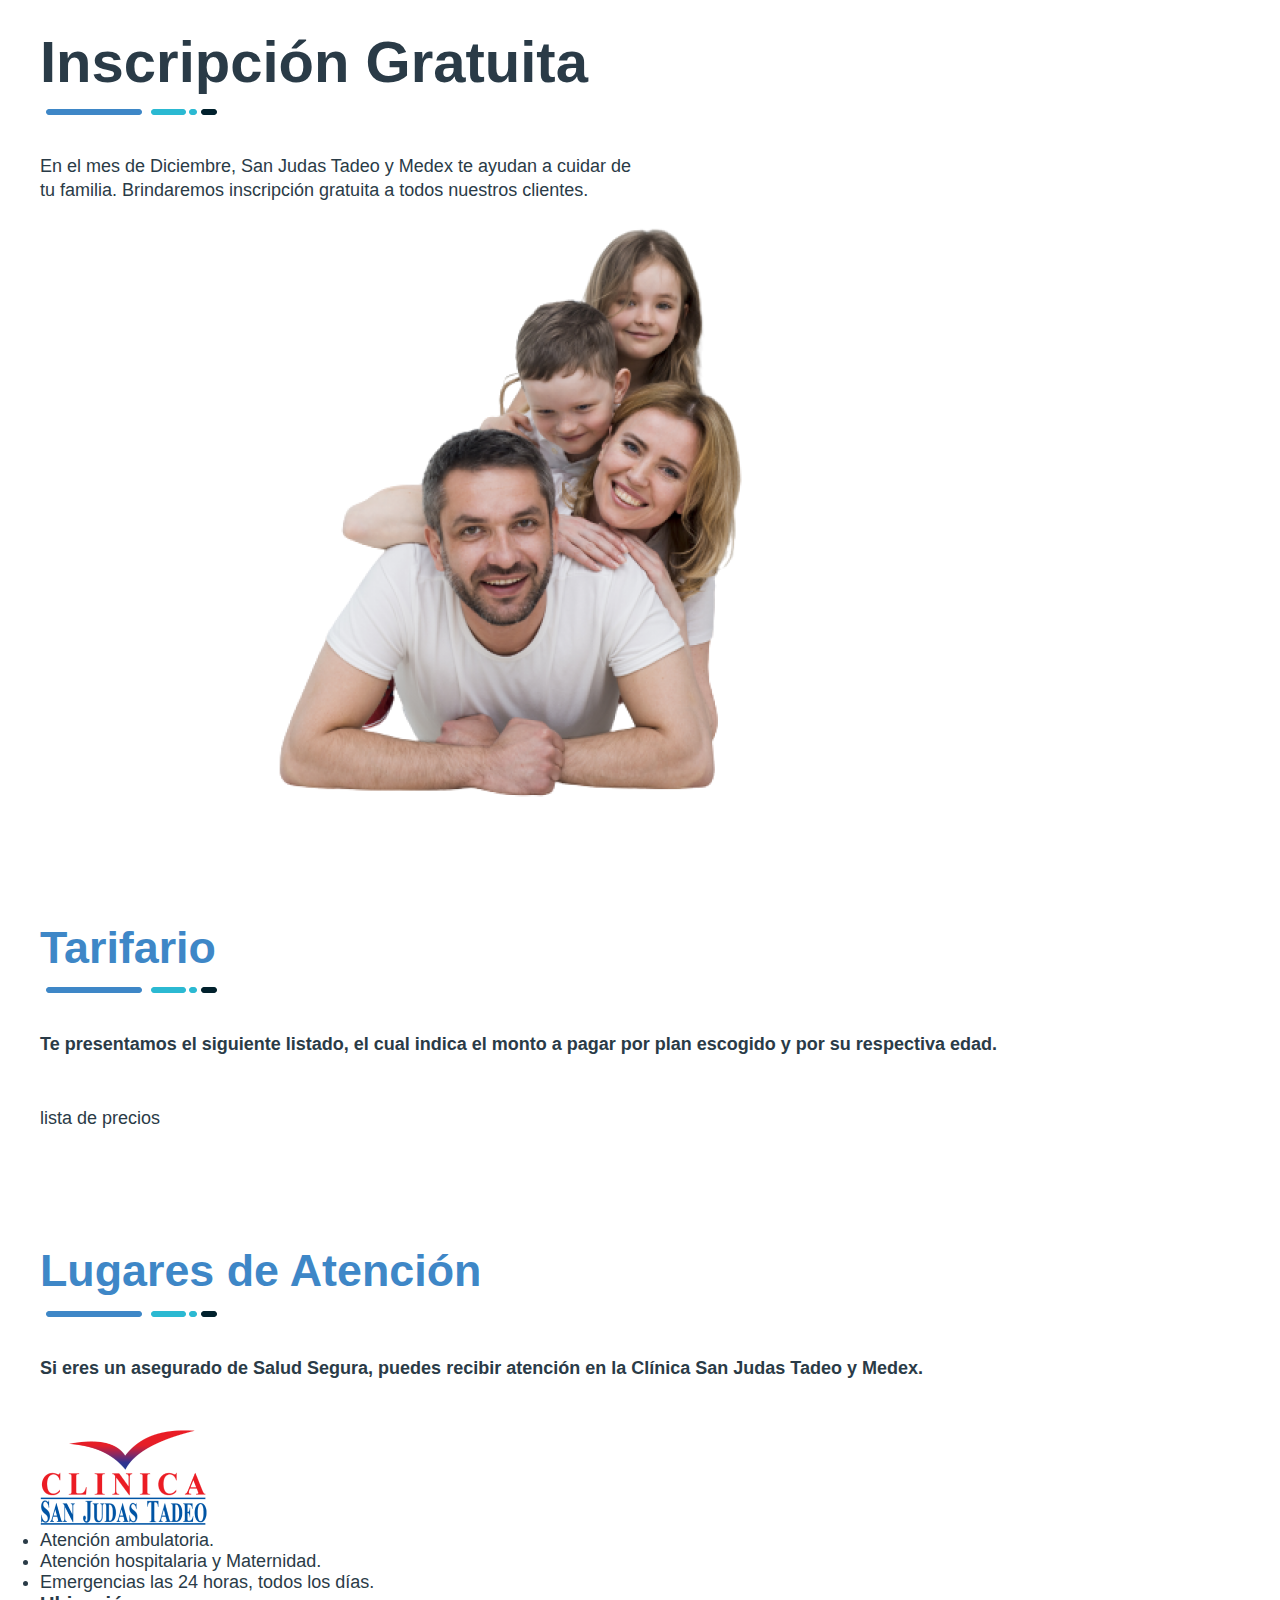
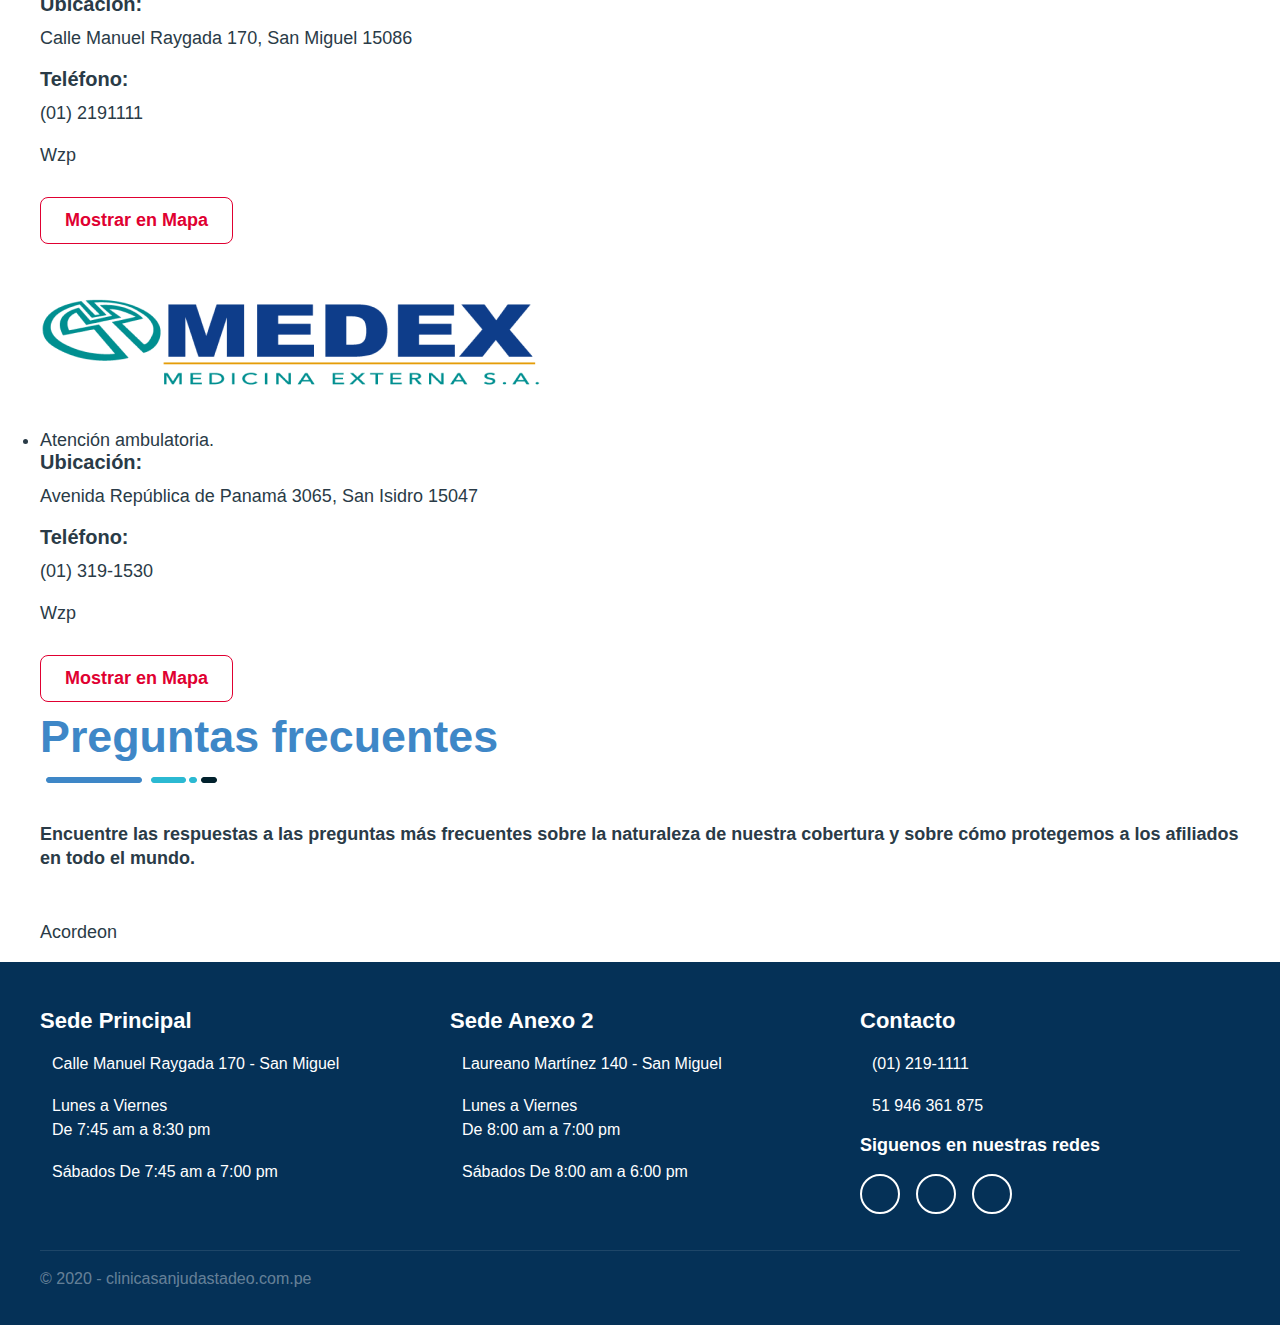
==== commit 37dfa501: "Se avanzo hasta la lista de precios" ====
--- a/index.html
+++ b/index.html
@@ -20,7 +20,9 @@
         <link rel="stylesheet" href="/style/header.css">
         <link rel="stylesheet" href="/style/slider.css">
         <link rel="stylesheet" href="/style/tira.css">
+        <link rel="stylesheet" href="/style/footer.css">
         <link rel="stylesheet" href="/style/flotantes.css">
+
     
         <!-- OWL Carrousel -->
         <link rel="stylesheet" href="https://cdnjs.cloudflare.com/ajax/libs/OwlCarousel2/2.3.4/assets/owl.carousel.min.css" integrity="sha512-tS3S5qG0BlhnQROyJXvNjeEM4UpMXHrQfTGmbQ1gKmelCxlSEBUaxhRBj/EFTzpbP4RVSrpEikbmdJobCvhE3g==" crossorigin="anonymous" />
@@ -182,9 +184,9 @@
 <!-- Servicios y Beneficios -->
 <section class="servicios">
     <div class="container p-100">
-        <h3>Servicios y Beneficios</h3>
-        <img src="/img/site/barra.png" alt="" class="barra-colores">
-        <p class="subtilte">
+        <h4 class="center">Servicios y Beneficios</h4>
+        <img src="/img/site/barra.png" alt="" class="barra-colores barra-center">
+        <p class="subtitle center p-200x">
             El beneficio máximo lo podrá utilizar en los siguientes servicios
         </p>
         <div class="tab-servicios">
@@ -195,34 +197,37 @@
 </section>
 
 <!-- Tira intermedia -->
-<section class="tira-intermedia">
-<div class="container">
+<section class="tira-intermedia ">
+<div class="container flex">
     <div class="col-3">
-        <p>+ 10,000</p>
-        <div class="text">
-            <img src="" alt="">
-            <p>Personas afiliadas al nuestros planes</p>
+        <p class="center numero">+ 10,000</p>
+        <div class="text flex">
+            <i class="fas fa-user-friends"></i>
+            <p>Personas afiliadas
+                <br>al nuestros planes</p>
         </div>
     </div>
     <div class="col-3">
-        <p>50%</p>
-        <div class="text">
-            <img src="" alt="">
+        <p class="center numero">50%</p>
+        <div class="text flex">
+            <i class="fas fa-briefcase"></i>
             <p>Cobertura de enfermedades
-                preexistentes</p>
+                <br>preexistentes</p>
         </div>
     </div>
     <div class="col-3">
-        <p><sub style="font-size: .5em; bottom: 0; ">s/</sub>
+        <p class="center numero"><sub style="font-size: .5em; bottom: 0; ">s/</sub>
             300,000
             <sup style="
                 font-size: 0.5em;
-                top: -0.6em;">.00</sup>
+                top: -0.6em;
+                left: -10px;">
+                .00</sup>
         </p>
-        <div class="text">
-            <img src="" alt="">
-            <p>Como suma
-                asegurada</p>
+        <div class="text flex">
+            <i class="fas fa-check-circle"></i>
+            <p>Como una
+               <br>suma asegurada</p>
         </div>
     </div>
    
@@ -230,17 +235,17 @@
 </section>
 
 <!-- que incluyen -->
-<section class="incluyen">
+<section class="incluyen p-100">
     <div class="container incluyen-container">
-        <h2>¿Qué incluyen
-            nuestros Planes Salud Segura?</h2>
+        <h3>¿Qué incluyen
+            <br>nuestros Planes Salud Segura?</h3>
         <img src="/img/site/barra.png" alt="" class="barra-colores">
         <p class="subtitle">Salud Segura presenta dos planes médicos para tu elección. Lorem ipsum, or lipsum as it is sometimes known, is dummy text used in laying Lorem ipsum, or lipsum as it is sometimes known, is dummy text used</p>
-        <div class="contenido">
-            <div class="col-2">
-                <img src="/img/images/familia-salud-segura.jpg" alt="">
-            </div>
-            <div class="col-2">
+        <div class="contenido flex">
+            <div class="col-2 center">
+                <img src="/img/images/familia-salud-segura.jpg" alt="" width="90%">
+            </div>
+            <div class="col-2 lista">
                 <p>Brindamos cobertura en:</p>
                 <ul>
                     <li>Atenciones Ambulatorias</li>
@@ -259,13 +264,36 @@
 
 
 <!-- Beneficios  -->
-<section class="beneficios p-100">
+<section class="beneficios p-100b">
     <div class="container">
-        <h3>Beneficios</h3>
-        <img src="/img/site/barra.png" alt="" class="barra-colores">
+        <h4 class="center">Beneficios</h4>
+        <img src="/img/site/barra.png" alt="" class="barra-colores barra-center">
         
         <!-- Colocar planes de Salud Segura -->
         <p>Planes de Salud Segura</p>
+
+        <table>
+            <tbody>
+                <tr>
+                    <td>&nbsp;</td>
+                    <td class="empty"></td>
+                    <td>Plan Clasico</td>
+                    <td class="empty"></td>
+                    <td>Plan Premium</td>
+
+                </tr>
+                <tr>
+                    <td>Beneficios máximo anual por persona</td>
+                    <td class="empty"></td>
+                    <td>S/ 200,000.00</td>
+                    <td class="empty"></td>
+                    <td>S/ 200,000.00</td>
+                </tr>
+               
+            </tbody>
+        </table>
+
+
     </div>
 </section>
 
@@ -397,13 +425,13 @@
             <div class="flex footer">
                 
                 <a href="https://www.facebook.com/sanjudastadeoclinica" class="linkSocial" target=”_blank”>
-                    <img src="/images/icons/Footer/iconFacebook.svg" alt="" height="auto" width="auto" loading="lazy">
+                    <img src="/img/icons/site/Footer/iconFacebook.svg" alt="" height="auto" width="auto" loading="lazy">
                 </a>
                 <a href="https://www.instagram.com/clinica_sanjudastadeo" class="linkSocial" target=”_blank”>
-                    <img src="/images/icons/Footer/iconInstagram.svg" alt="" height="auto" width="auto" loading="lazy">
+                    <img src="/img/icons/site/Footer/iconInstagram.svg" alt="" height="auto" width="auto" loading="lazy">
                 </a>
                 <a href="https://pe.linkedin.com/company/cl%C3%ADnica-san-judas-tadeo" class="linkSocial" target=”_blank”>
-                    <img src="/images/icons/Footer/iconLinkedin.svg" alt="" height="auto" width="auto" loading="lazy">
+                    <img src="/img/icons/site/Footer/iconLinkedin.svg" alt="" height="auto" width="auto" loading="lazy">
                 </a>
                 
             </div>
--- a/style/style-global.css
+++ b/style/style-global.css
@@ -112,6 +112,7 @@
 }
 
 
+
 /* Shortcode */
 .center {
     text-align: center;
@@ -125,7 +126,7 @@
 
 .container{
     width       : calc(100% - 2rem);
-    max-width   : var(--max-width);   
+    max-width   : var(--max-width);
     margin-left : auto;
     margin-right: auto;
 }
@@ -140,6 +141,10 @@
     max-width: 50%;
 }
 
+.col-3 {
+    width: 33.33%;
+}
+
 .p-100 {
     padding-bottom: 100px;
     padding-top   : 100px;
@@ -149,9 +154,21 @@
     padding-bottom: 100px;
 }
 
+
+
 .barra-colores{
     padding-bottom: 32px;
     padding-top   : 16px;
+}
+
+.barra-center {
+    margin : auto;
+    display: block;
+}
+
+.subtitle {
+    font-weight   : 700 ;
+    padding-bottom: 50px;
 }
 
 /* header:  tiene su propia hoja de estilos 
@@ -185,4 +202,64 @@
 .porque .video {
     width : 550px;
     height: 320px;
+}
+
+
+/* Tira Intermedia  */
+
+section.tira-intermedia {
+    position: relative;
+    padding : 4em 0;
+}
+
+section.tira-intermedia:after {
+    background-image: url("/img/images/fondo\ rayas.png");
+    content         : "";
+    display         : block;
+    position        : absolute;
+    top             : 0;
+    left            : 0;
+    width           : 100%;
+    height          : 100%;
+    opacity         : 0.1;
+    z-index         : var(--z-back);
+}
+
+.tira-intermedia .numero{
+    color         : var(--secundary-color);
+    font-size     : 52px;
+    font-weight   : 700;
+    padding-bottom: 40px;
+}
+
+.tira-intermedia .text {
+    justify-content: center;
+}
+
+.tira-intermedia p {
+    padding    : 0;
+    font-weight: 700;
+    text-align : center;
+}
+
+.tira-intermedia i.fas.fa-briefcase, .tira-intermedia i.fas.fa-user-friends, .tira-intermedia i.fas.fa-check-circle {
+    font-size: 36px;
+    padding-right: 20px;
+    color: var(--primary-color);
+}
+
+/* incluyen  */
+
+.incluyen .subtitle {
+    padding-right: 8em;
+}
+
+.incluyen .lista {
+    padding-left: 4em;
+}
+
+.incluyen ul {
+    padding-left  : 2em;
+    line-height   : 2em;
+    padding-bottom: 1em;
 }--- a/style/footer.css
+++ b/style/footer.css
@@ -0,0 +1,88 @@
+footer {
+    background-color: var(--primary-color-alt);
+    color           : #fff;
+    font-size       : var(--small-font-size);
+    padding-top     : 3em;
+    padding-bottom  : 1em;
+}
+
+footer .footer-grid {
+    display              : grid;
+    grid-template-columns: repeat(3, 1fr);
+    grid-column-gap      : 30px;
+    grid-row-gap         : 20px;
+    grid-template-rows   : auto;
+    align-items          : baseline;
+    justify-content      : center;
+}
+
+footer h5 {
+    padding-bottom: 20px;
+}
+
+/* Iconos */
+i.fas.fa-map-marker-alt, i.far.fa-check-circle, i.fas.fa-phone-alt, i.fab.fa-whatsapp {
+    padding-right: 12px;
+}
+
+i.far.fa-check-circle {
+    color    : var(--primary-color);
+    font-size: 18px;
+}
+
+/* Fin de Iconos */
+
+footer .flex {
+    display    : flex;
+    align-items: baseline;
+}
+
+/* Linea que separa el menu con el copyright */
+footer .line.footer {
+    width           : auto;
+    height          : 1px;
+    margin-top      : 16px;
+    margin-bottom   : 16px;
+    padding-top     : 0px;
+    padding-bottom  : 0px;
+    background-color: rgba(255, 255, 255, 0.1);
+    grid-column     : 1/4;
+}
+
+.linkSocial {
+    width          : 40px;
+    height         : 40px;
+    border         : 2px solid #FFF;
+    display        : flex;
+    align-items    : center;
+    justify-content: center;
+    border-radius  : 50%;
+    margin-right   : 1rem;
+}
+
+.linkSocial:hover {
+    border          : 2px solid var(--primary-color);
+    background-color: var(--primary-color);
+}
+
+
+@media(max-width:425px) {
+    .copy {
+        width    : 100%;
+        max-width: 100%;
+        font-size: .85rem;
+    }
+    
+    .footer-grid {
+        grid-template-columns: 1fr;
+        padding              : 0 20px;
+    }
+
+    .line.footer {
+        grid-column: auto;
+    }
+
+    footer {
+        font-size: .9rem;
+    }
+} 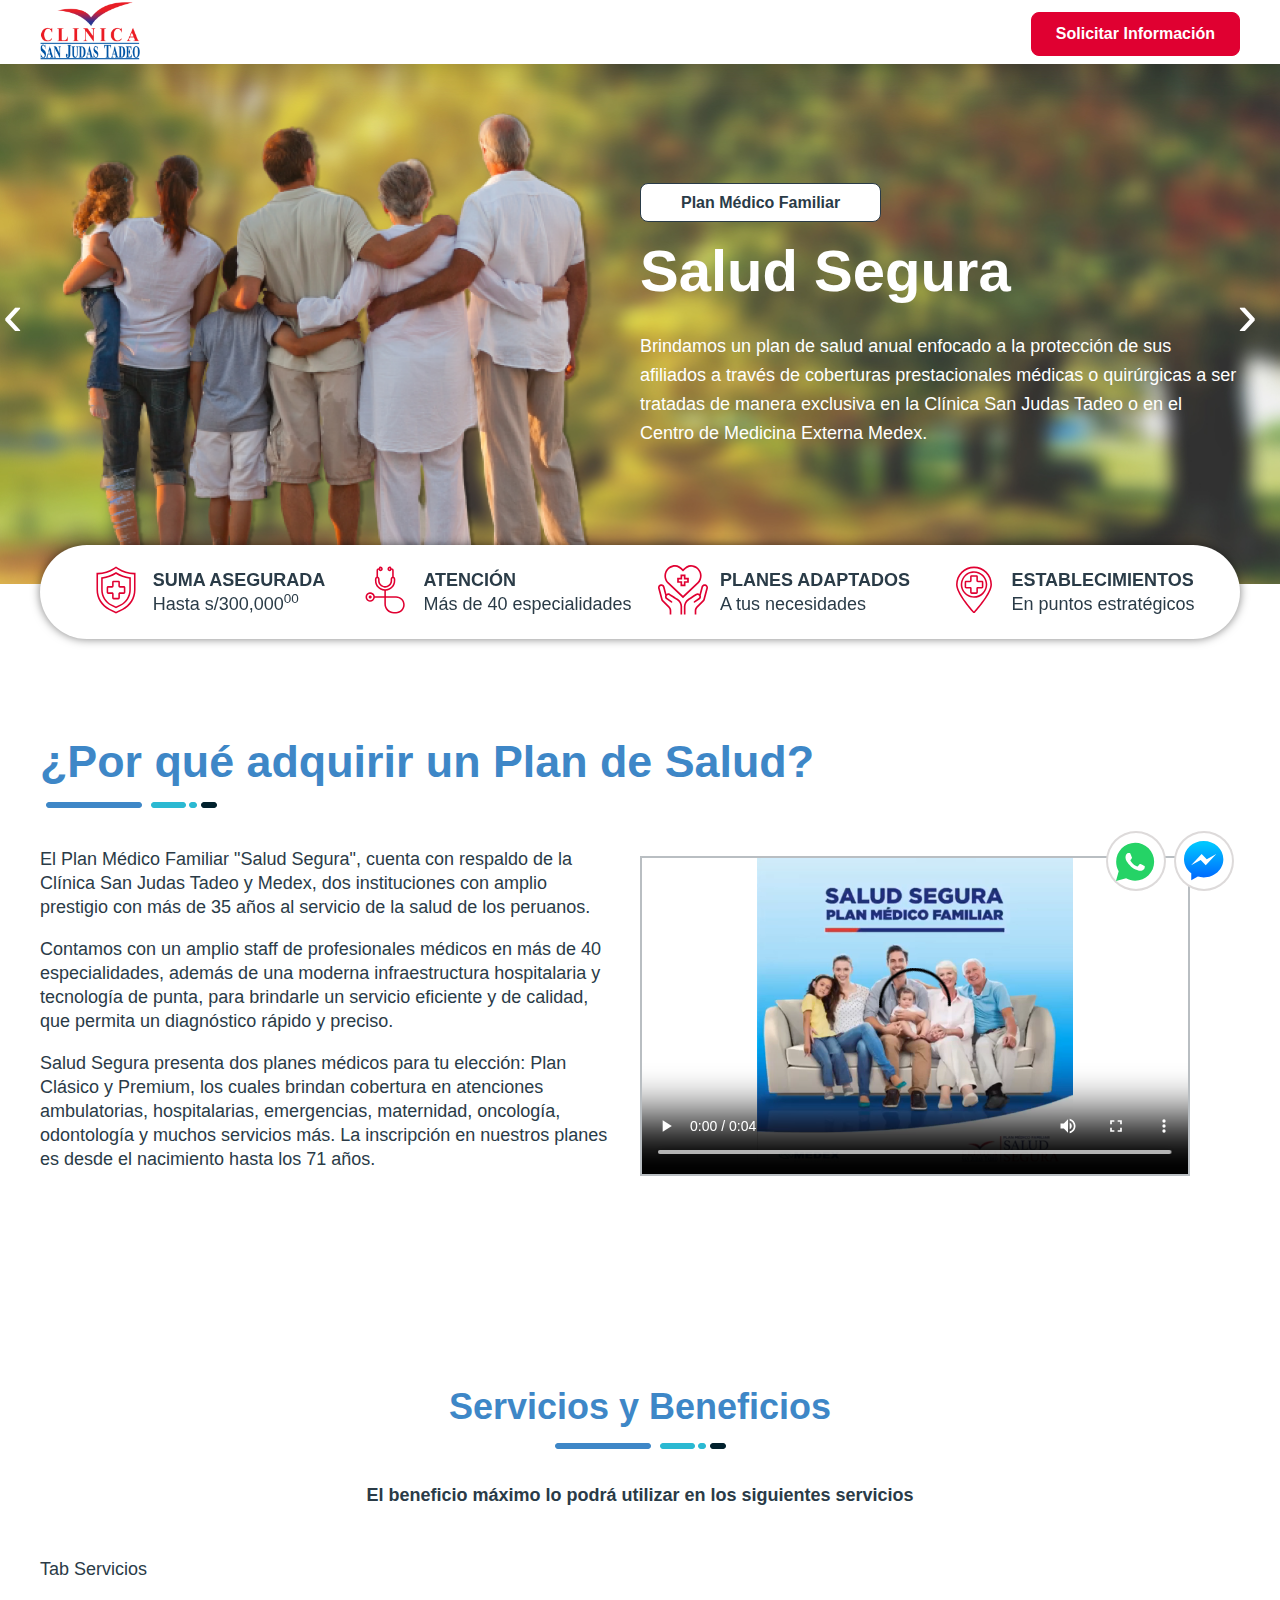
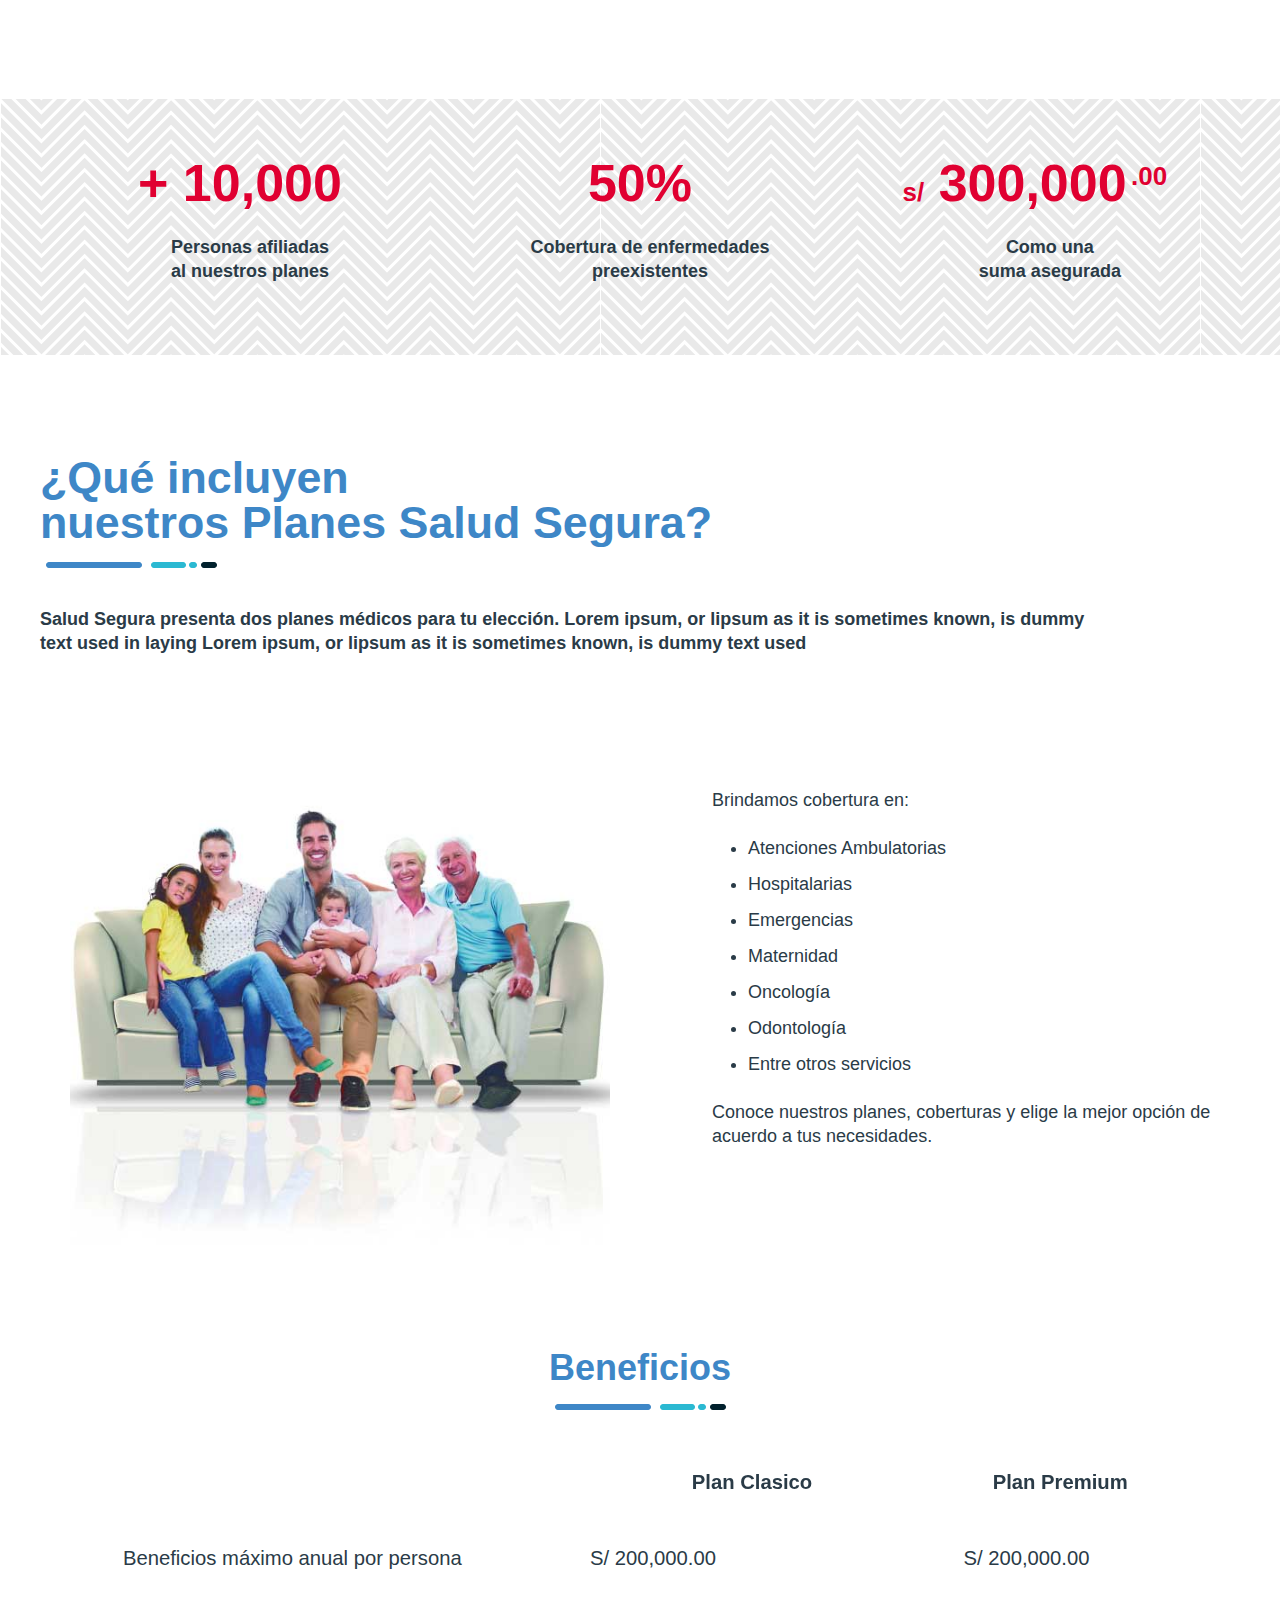
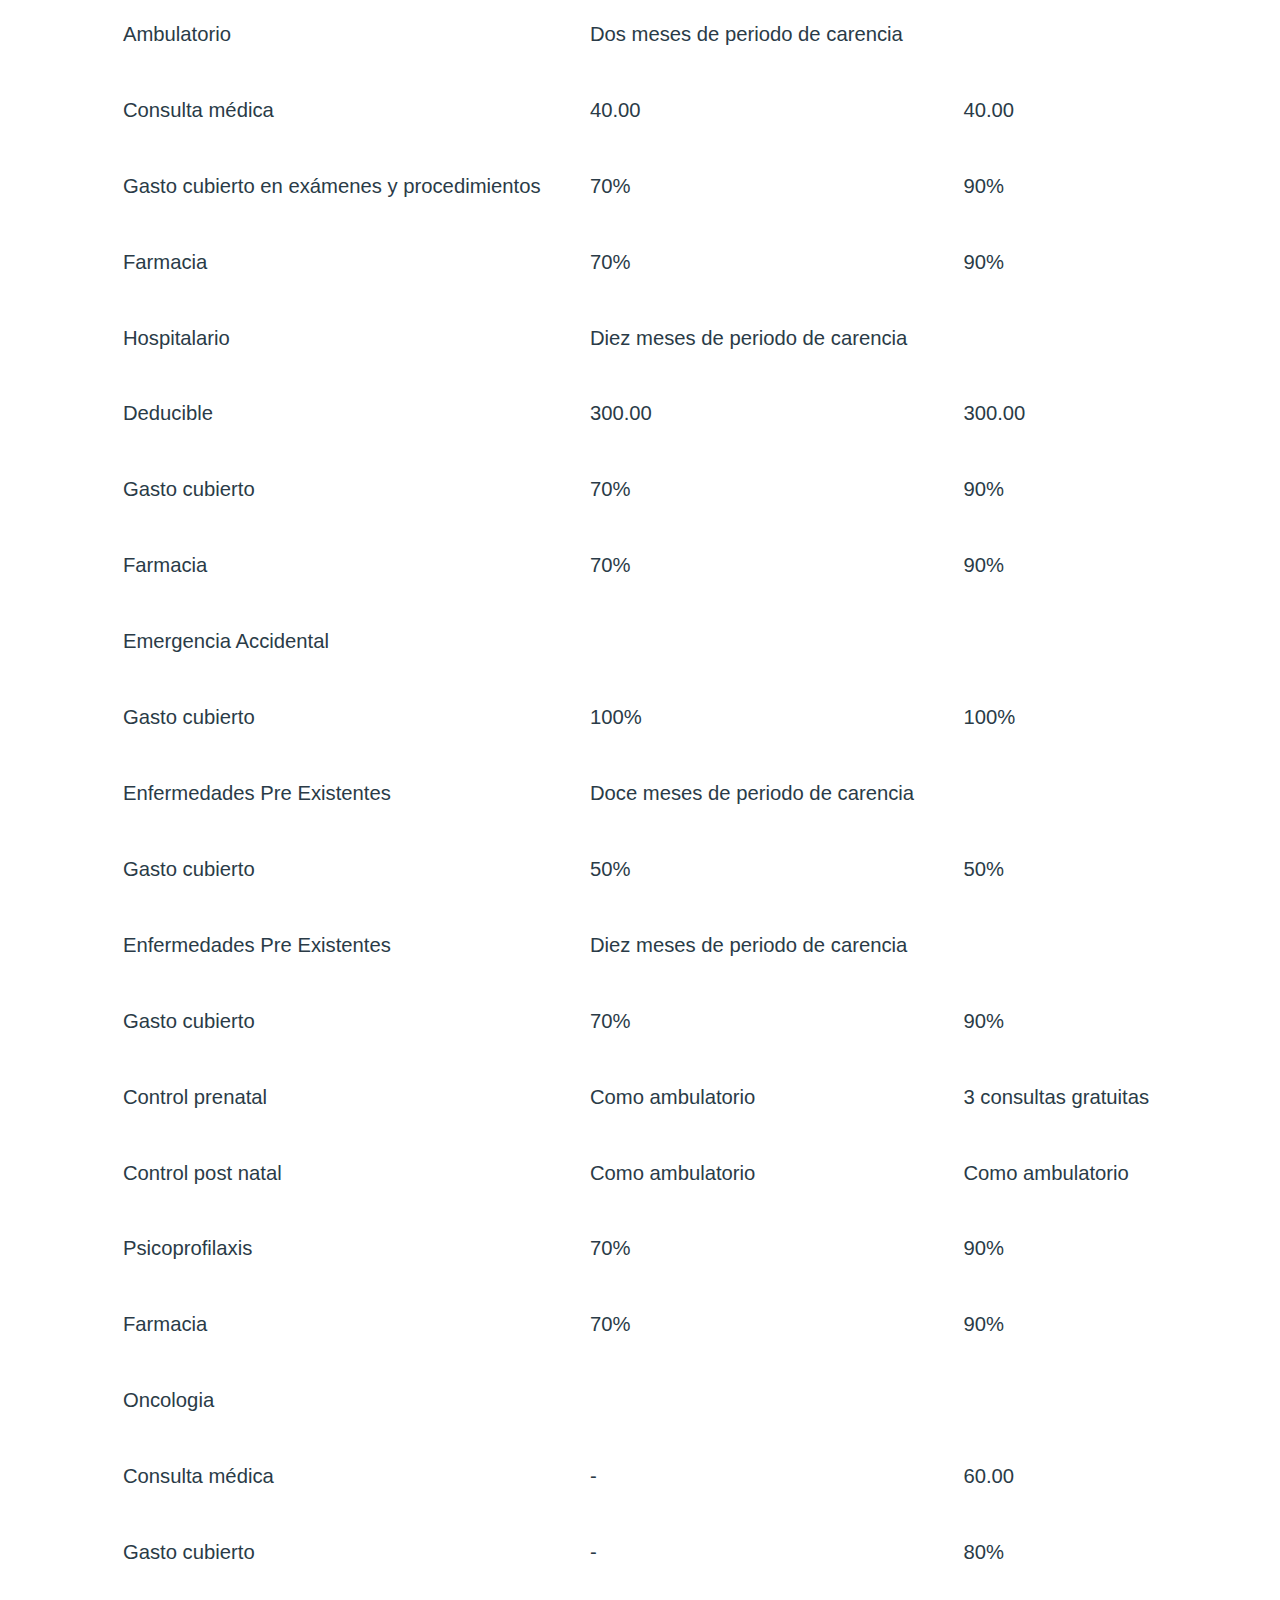
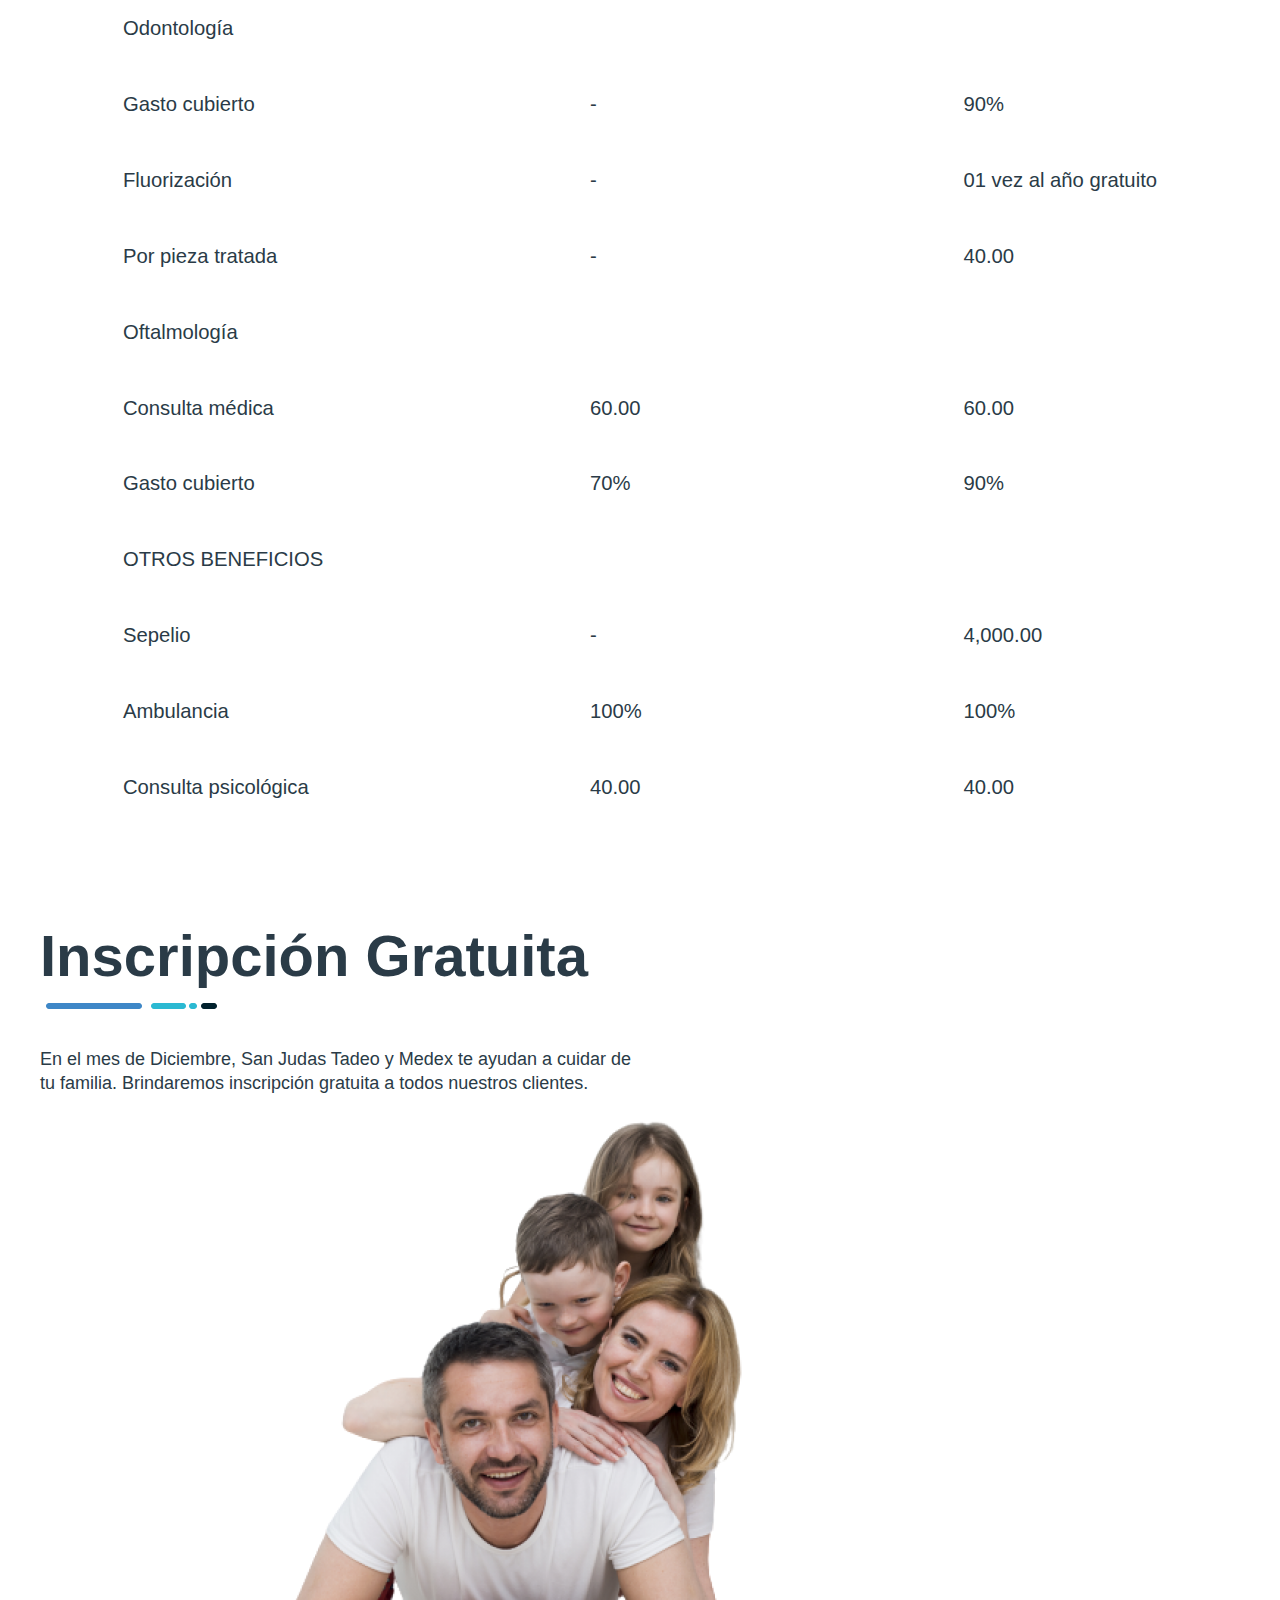
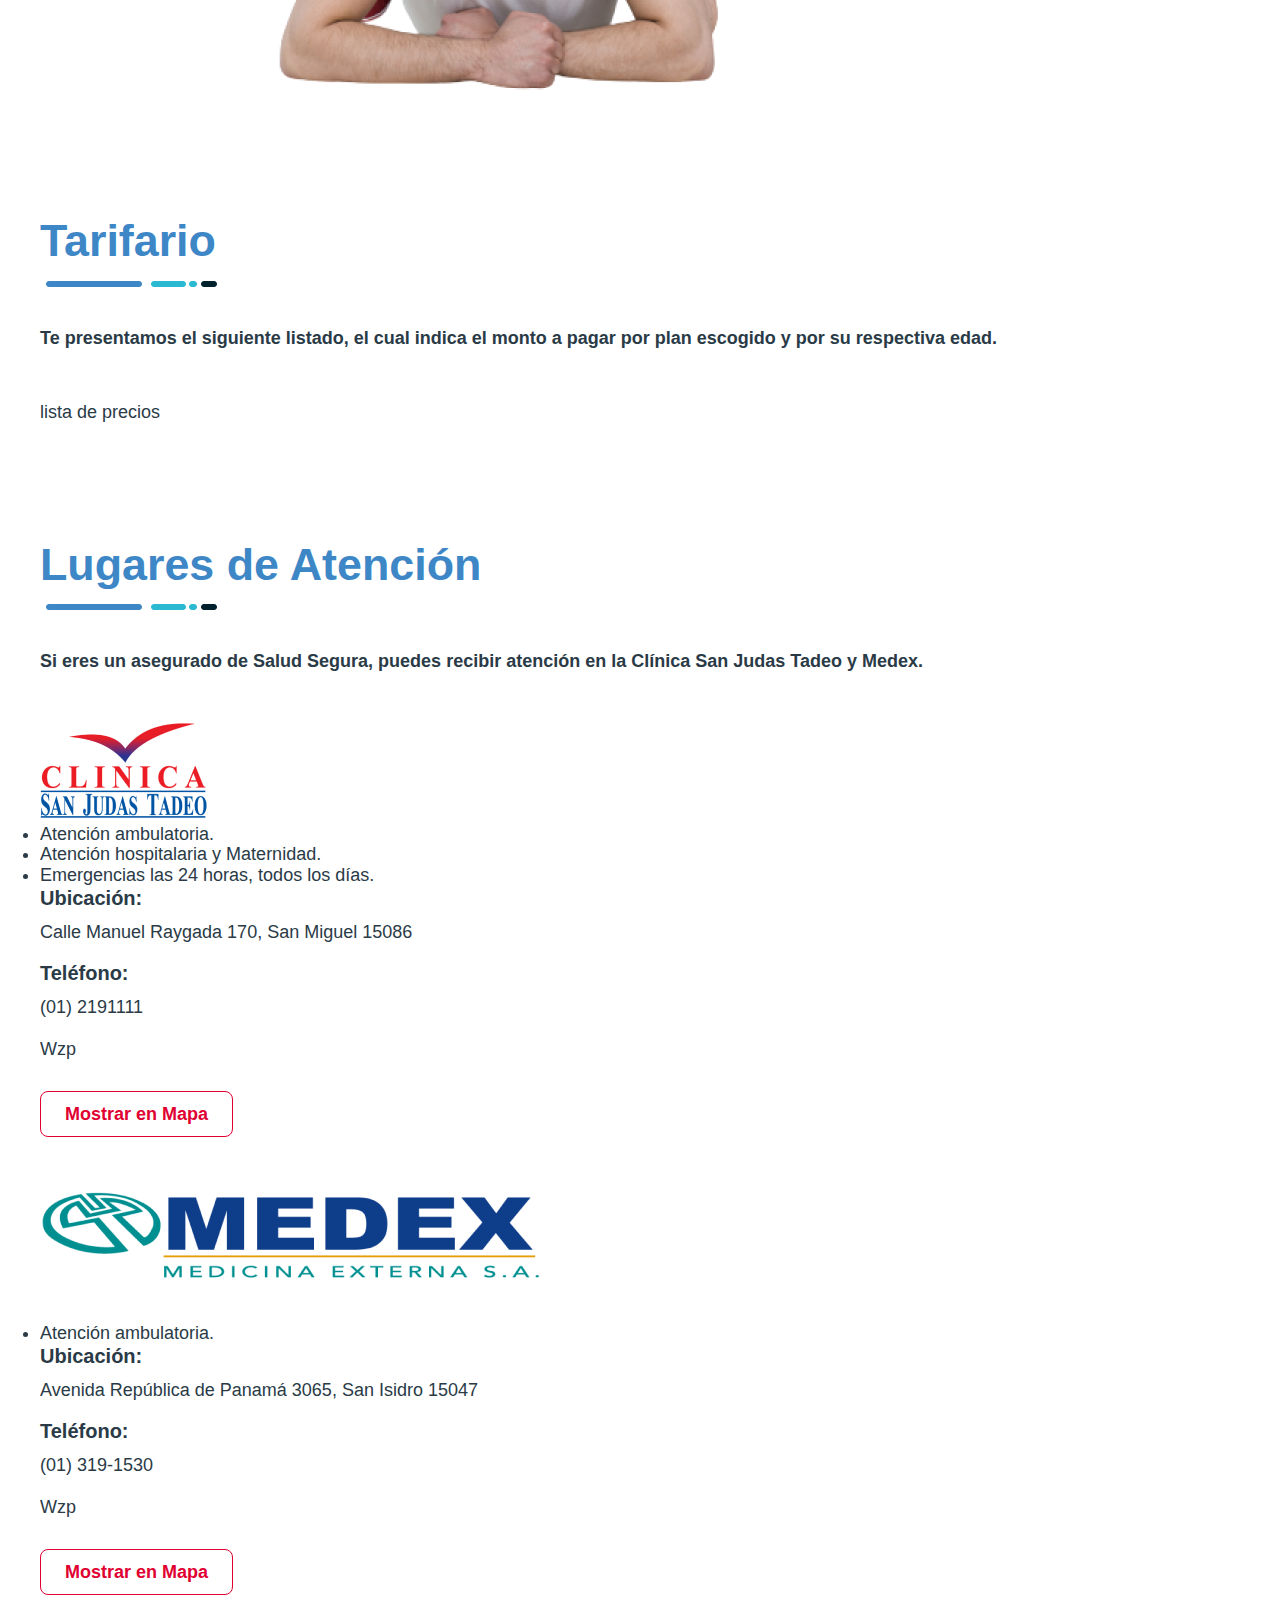
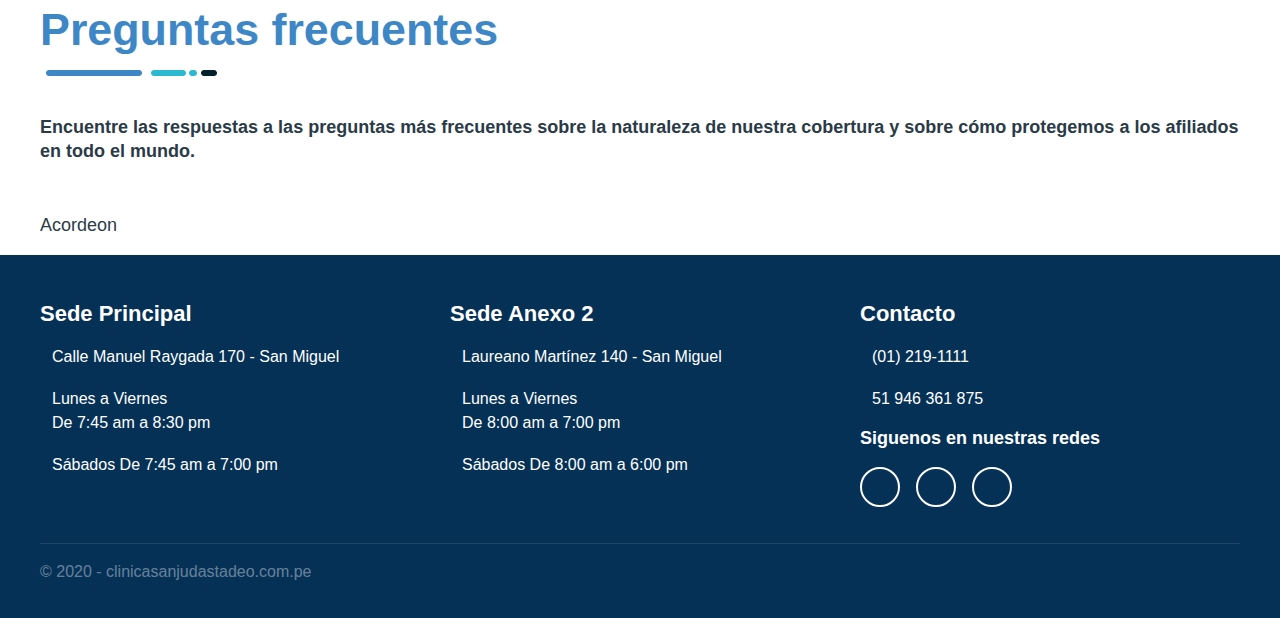
==== commit 9099c807: "solo sea grego estructura de table" ====
--- a/index.html
+++ b/index.html
@@ -20,6 +20,7 @@
         <link rel="stylesheet" href="/style/header.css">
         <link rel="stylesheet" href="/style/slider.css">
         <link rel="stylesheet" href="/style/tira.css">
+        <link rel="stylesheet" href="/style/table.css">
         <link rel="stylesheet" href="/style/footer.css">
         <link rel="stylesheet" href="/style/flotantes.css">
 
@@ -270,16 +271,15 @@
         <img src="/img/site/barra.png" alt="" class="barra-colores barra-center">
         
         <!-- Colocar planes de Salud Segura -->
-        <p>Planes de Salud Segura</p>
 
         <table>
             <tbody>
                 <tr>
                     <td>&nbsp;</td>
                     <td class="empty"></td>
-                    <td>Plan Clasico</td>
-                    <td class="empty"></td>
-                    <td>Plan Premium</td>
+                    <th>Plan Clasico</th>
+                    <td class="empty"></td>
+                    <th>Plan Premium</th>
 
                 </tr>
                 <tr>
@@ -289,7 +289,249 @@
                     <td class="empty"></td>
                     <td>S/ 200,000.00</td>
                 </tr>
-               
+                
+                <!-- Separador -->
+                <tr>
+                    <td>Ambulatorio</td>
+                    <td class="empty"></td>
+                    <!-- <td>S/ 200,000.00</td> -->
+                    <td>Dos meses de periodo de carencia</td>
+                    <td class="empty"></td>
+                </tr>
+                <tr>
+                    <td>Consulta médica</td>
+                    <td class="empty"></td>
+                    <td>40.00</td>
+                    <td class="empty"></td>
+                    <td>40.00</td>
+                </tr>
+                <tr>
+                    <td>Gasto cubierto en exámenes y procedimientos</td>
+                    <td class="empty"></td>
+                    <td>70%</td>
+                    <td class="empty"></td>
+                    <td>90%</td>
+                </tr>
+                <tr>
+                    <td>Farmacia</td>
+                    <td class="empty"></td>
+                    <td>70%</td>
+                    <td class="empty"></td>
+                    <td>90%</td>
+                </tr>
+
+                <!-- Separador -->
+                <tr>
+                    <td>Hospitalario</td>
+                    <td class="empty"></td>
+                    <!-- <td>S/ 200,000.00</td> -->
+                    <td>Diez meses de periodo de carencia</td>
+                    <td class="empty"></td>
+                </tr>
+                <tr>
+                    <td>Deducible</td>
+                    <td class="empty"></td>
+                    <td>300.00</td>
+                    <td class="empty"></td>
+                    <td>300.00</td>
+                </tr>
+                <tr>
+                    <td>Gasto cubierto</td>
+                    <td class="empty"></td>
+                    <td>70%</td>
+                    <td class="empty"></td>
+                    <td>90%</td>
+                </tr>
+                <tr>
+                    <td>Farmacia</td>
+                    <td class="empty"></td>
+                    <td>70%</td>
+                    <td class="empty"></td>
+                    <td>90%</td>
+                </tr>
+
+                <!-- Separador -->
+                <tr>
+                    <td>Emergencia Accidental</td>
+                    <td class="empty"></td>
+                    <!-- <td>S/ 200,000.00</td> -->
+                    <td></td>
+                    <td class="empty"></td>
+                </tr>
+                <tr>
+                    <td>Gasto cubierto</td>
+                    <td class="empty"></td>
+                    <td>100%</td>
+                    <td class="empty"></td>
+                    <td>100%</td>
+                </tr>
+
+                <!-- Separador -->
+                <tr>
+                    <td>Enfermedades Pre Existentes</td>
+                    <td class="empty"></td>
+                    <!-- <td>S/ 200,000.00</td> -->
+                    <td>Doce meses de periodo de carencia</td>
+                    <td class="empty"></td>
+                </tr>
+                <tr>
+                    <td>Gasto cubierto</td>
+                    <td class="empty"></td>
+                    <td>50%</td>
+                    <td class="empty"></td>
+                    <td>50%</td>
+                </tr>
+
+                <!-- Separador -->
+                <tr>
+                    <td>Enfermedades Pre Existentes</td>
+                    <td class="empty"></td>
+                    <!-- <td>S/ 200,000.00</td> -->
+                    <td>Diez meses de periodo de carencia</td>
+                    <td class="empty"></td>
+                </tr>
+                <tr>
+                    <td>Gasto cubierto</td>
+                    <td class="empty"></td>
+                    <td>70%</td>
+                    <td class="empty"></td>
+                    <td>90%</td>
+                </tr>
+                <tr>
+                    <td>Control prenatal</td>
+                    <td class="empty"></td>
+                    <td>Como ambulatorio</td>
+                    <td class="empty"></td>
+                    <td>3 consultas gratuitas</td>
+                </tr>
+                <tr>
+                    <td>Control post natal</td>
+                    <td class="empty"></td>
+                    <td>Como ambulatorio</td>
+                    <td class="empty"></td>
+                    <td>Como ambulatorio</td>
+                </tr>
+                <tr>
+                    <td>Psicoprofilaxis</td>
+                    <td class="empty"></td>
+                    <td>70%</td>
+                    <td class="empty"></td>
+                    <td>90%</td>
+                </tr>
+                <tr>
+                    <td>Farmacia</td>
+                    <td class="empty"></td>
+                    <td>70%</td>
+                    <td class="empty"></td>
+                    <td>90%</td>
+                </tr>
+
+                <!-- Separador Oncologia-->
+                <tr>
+                    <td>Oncologia</td>
+                    <td class="empty"></td>
+                    <!-- <td>S/ 200,000.00</td> -->
+                    <td></td>
+                    <td class="empty"></td>
+                </tr>
+                <tr>
+                    <td>Consulta médica</td>
+                    <td class="empty"></td>
+                    <td>-</td>
+                    <td class="empty"></td>
+                    <td>60.00</td>
+                </tr>
+                <tr>
+                    <td>Gasto cubierto</td>
+                    <td class="empty"></td>
+                    <td>-</td>
+                    <td class="empty"></td>
+                    <td>80%</td>
+                </tr>
+
+                <!-- Separador Oncologia-->
+                <tr>
+                    <td>Odontología</td>
+                    <td class="empty"></td>
+                    <!-- <td>S/ 200,000.00</td> -->
+                    <td></td>
+                    <td class="empty"></td>
+                </tr>
+                <tr>
+                    <td>Gasto cubierto</td>
+                    <td class="empty"></td>
+                    <td>-</td>
+                    <td class="empty"></td>
+                    <td>90%</td>
+                </tr>
+                <tr>
+                    <td>Fluorización</td>
+                    <td class="empty"></td>
+                    <td>-</td>
+                    <td class="empty"></td>
+                    <td>01 vez al año gratuito</td>
+                </tr>
+                <tr>
+                    <td>Por pieza tratada</td>
+                    <td class="empty"></td>
+                    <td>-</td>
+                    <td class="empty"></td>
+                    <td>40.00</td>
+                </tr>
+
+                <!-- Separador -->
+                <tr>
+                    <td>Oftalmología</td>
+                    <td class="empty"></td>
+                    <!-- <td>S/ 200,000.00</td> -->
+                    <td></td>
+                    <td class="empty"></td>
+                </tr>
+                <tr>
+                    <td>Consulta médica</td>
+                    <td class="empty"></td>
+                    <td>60.00</td>
+                    <td class="empty"></td>
+                    <td>60.00</td>
+                </tr>
+                <tr>
+                    <td>Gasto cubierto</td>
+                    <td class="empty"></td>
+                    <td>70%</td>
+                    <td class="empty"></td>
+                    <td>90%</td>
+                </tr>
+
+                <!-- Separador -->
+                <tr>
+                    <td>OTROS BENEFICIOS</td>
+                    <td class="empty"></td>
+                    <!-- <td>S/ 200,000.00</td> -->
+                    <td></td>
+                    <td class="empty"></td>
+                </tr>
+                <tr>
+                    <td>Sepelio</td>
+                    <td class="empty"></td>
+                    <td>-</td>
+                    <td class="empty"></td>
+                    <td>4,000.00</td>
+                </tr>
+                <tr>
+                    <td>Ambulancia</td>
+                    <td class="empty"></td>
+                    <td>100%</td>
+                    <td class="empty"></td>
+                    <td>100%</td>
+                </tr>
+                <tr>
+                    <td>Consulta psicológica</td>
+                    <td class="empty"></td>
+                    <td>40.00</td>
+                    <td class="empty"></td>
+                    <td>40.00</td>
+                </tr>
+              
             </tbody>
         </table>
 
--- a/style/table.css
+++ b/style/table.css
@@ -0,0 +1,21 @@
+/* La seccion se llama "beneficios" */
+
+.beneficios table {
+    margin: 0 auto;
+}
+
+table tbody th {
+    position: sticky ;
+    position: -webkit-sticky ;
+    top: 80px;
+}
+
+
+.beneficios td.empty {
+    padding: 0 10px;
+}
+
+table tr th, table tr td {
+    padding: 1.25em 0.625em;
+    font-size: 1.125em;
+}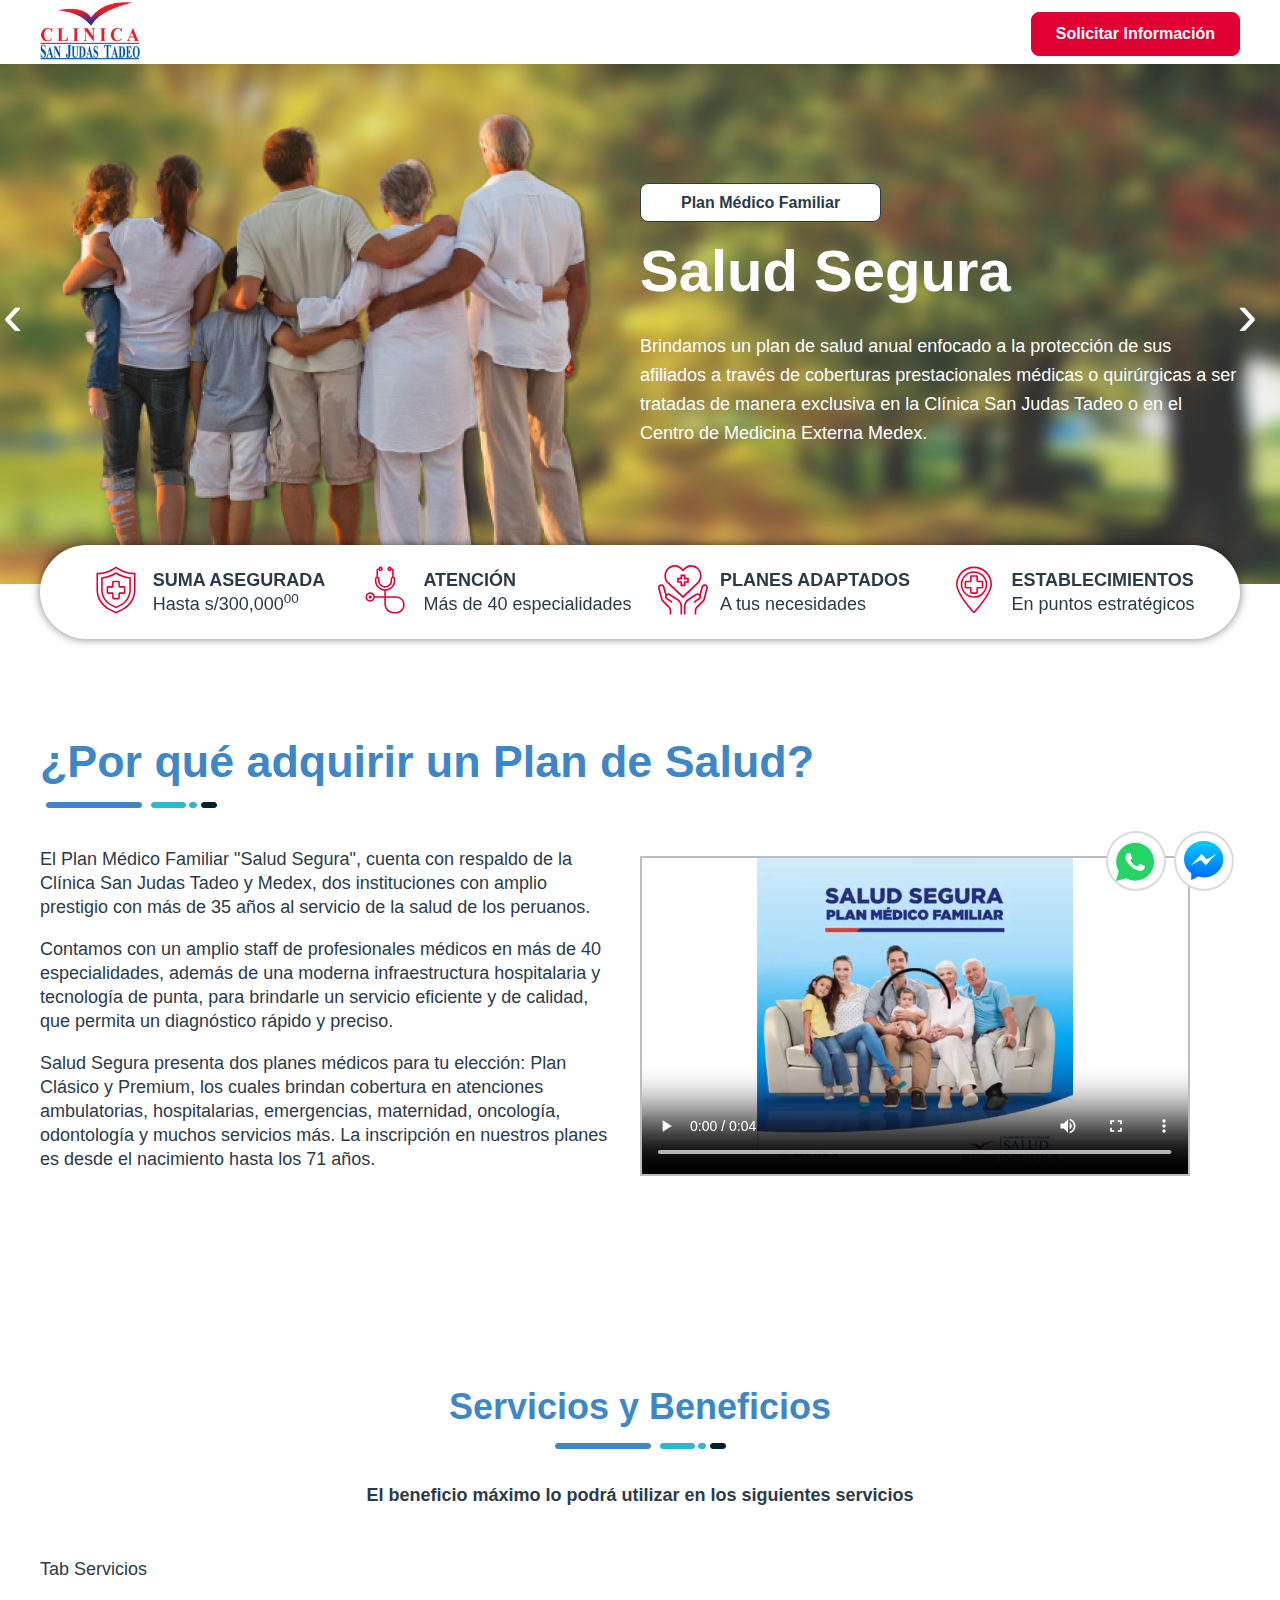
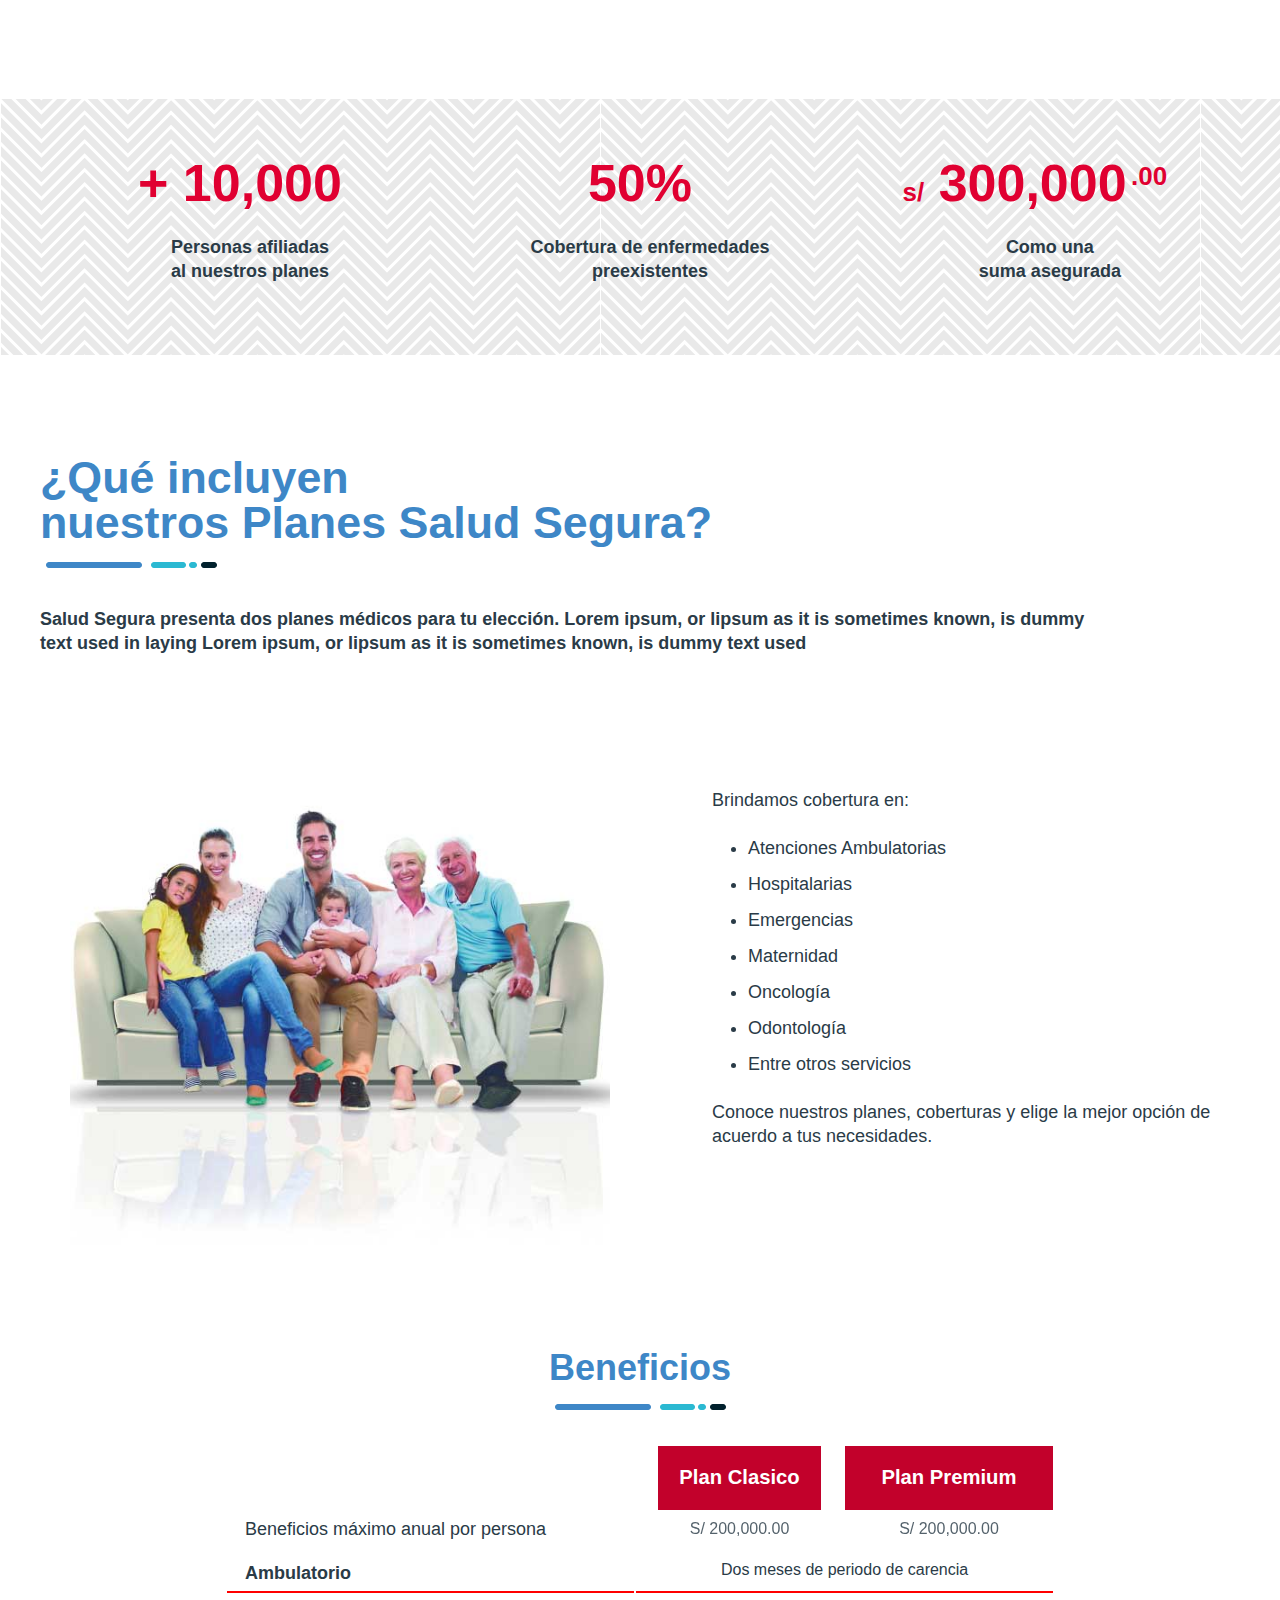
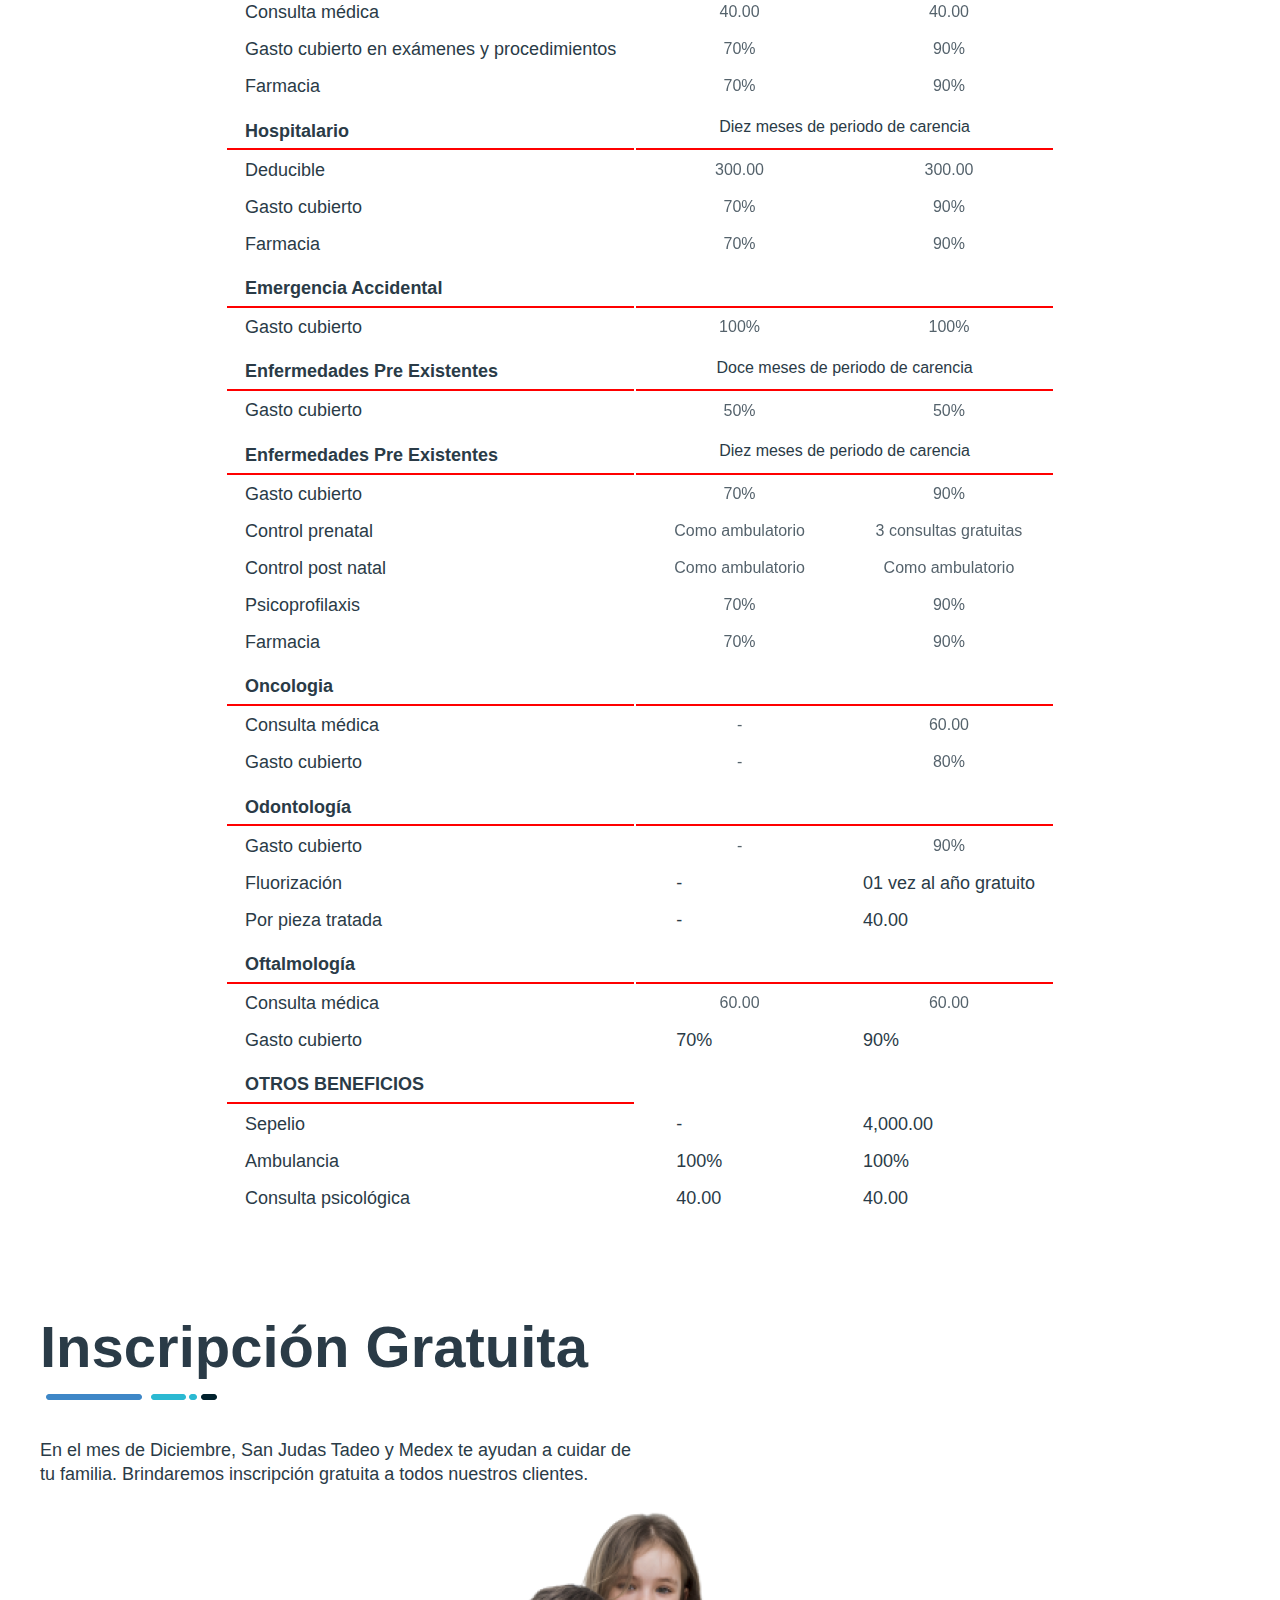
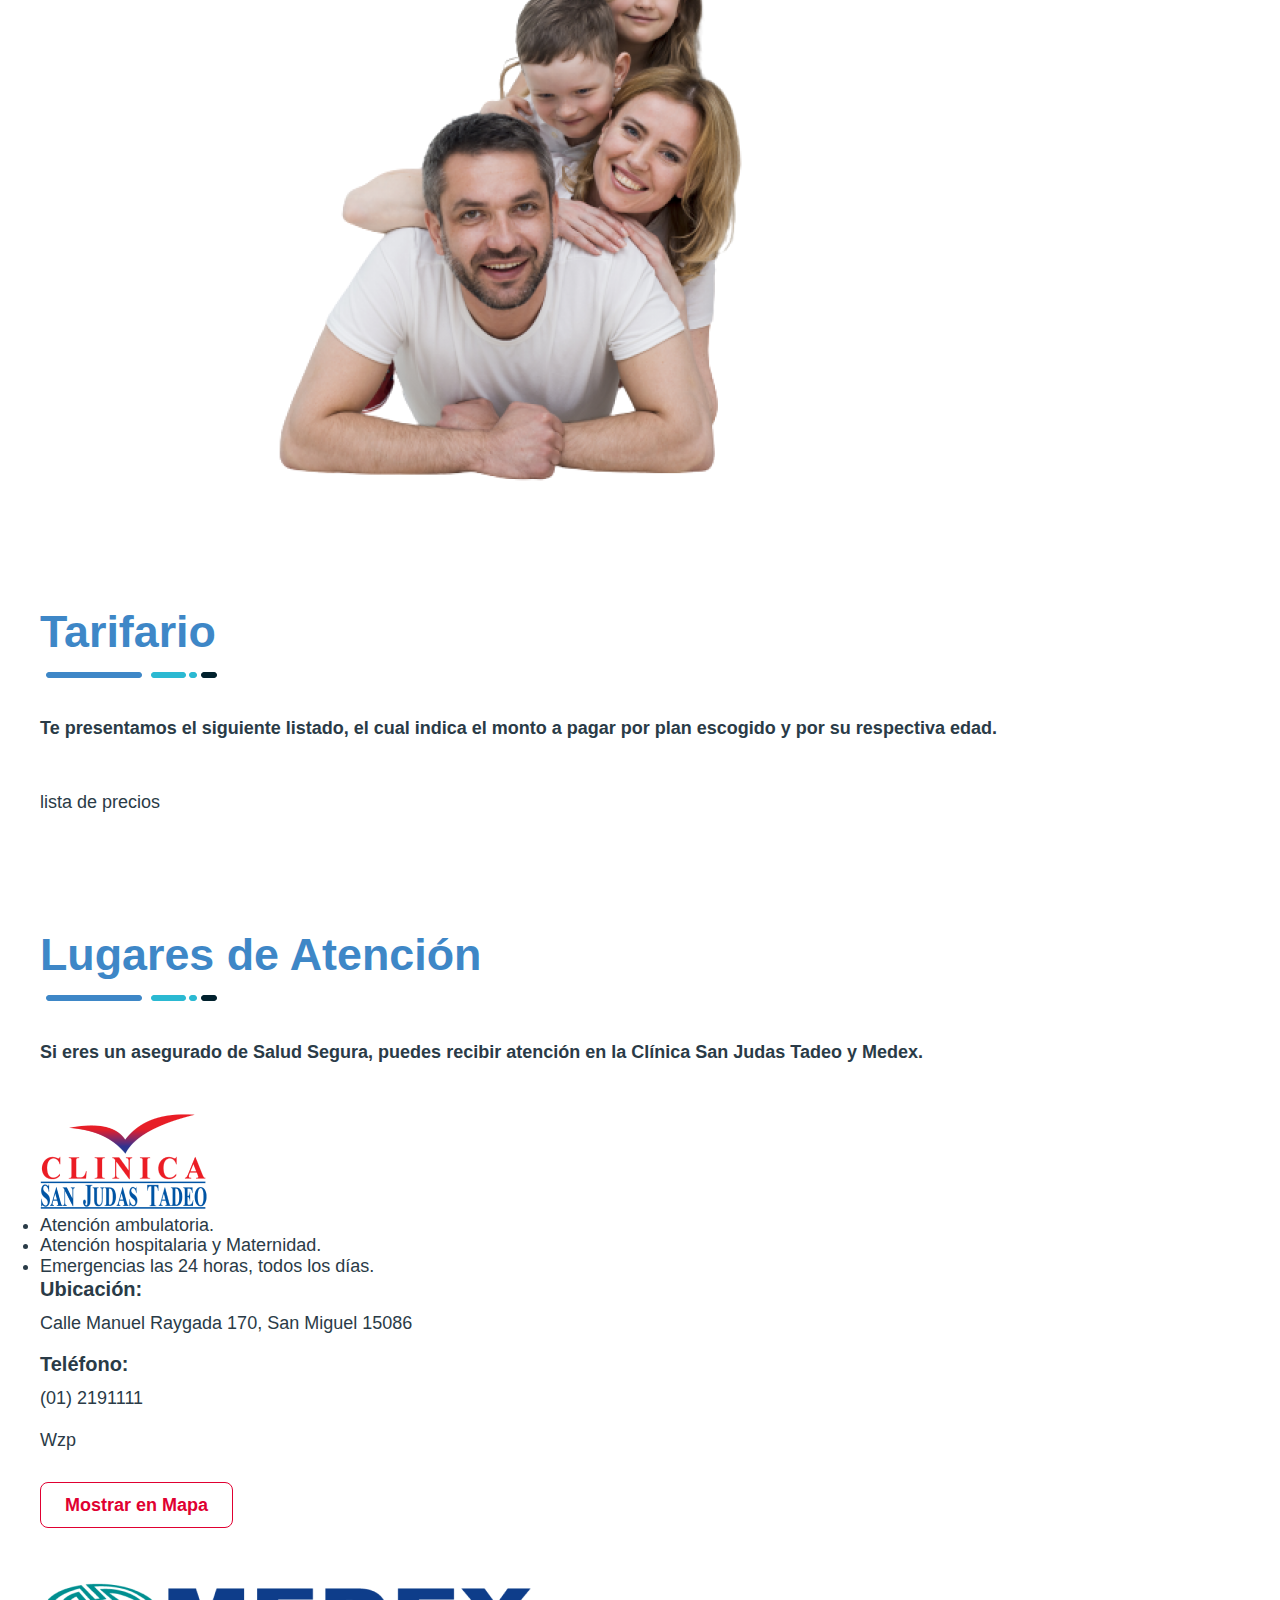
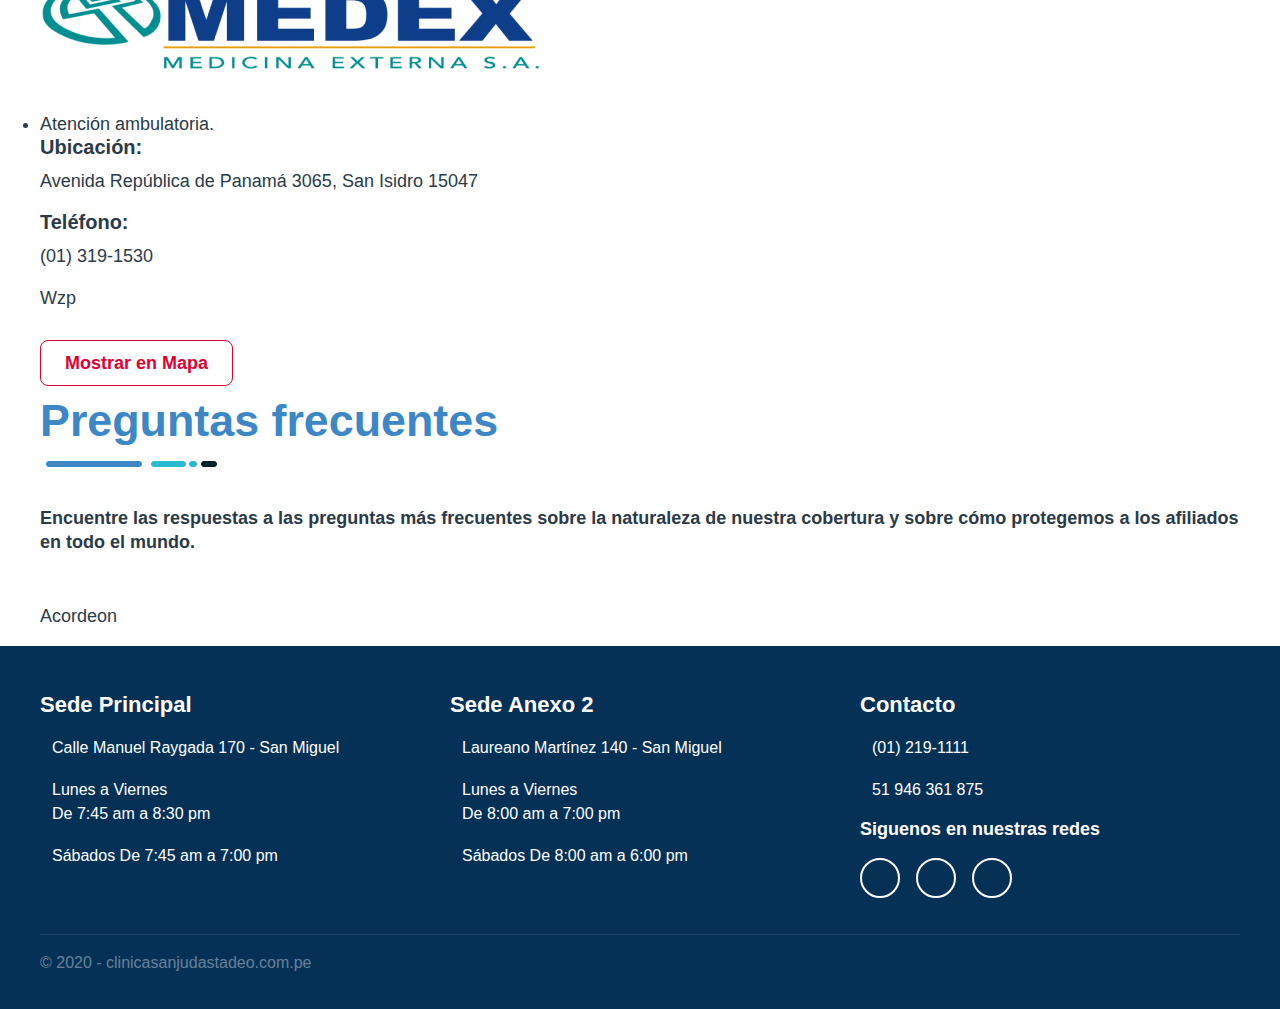
==== commit 9be93184: "Avance de TAbla" ====
--- a/index.html
+++ b/index.html
@@ -285,226 +285,226 @@
                 <tr>
                     <td>Beneficios máximo anual por persona</td>
                     <td class="empty"></td>
-                    <td>S/ 200,000.00</td>
-                    <td class="empty"></td>
-                    <td>S/ 200,000.00</td>
+                    <td class="list-detalles">S/ 200,000.00</td>
+                    <td class="empty"></td>
+                    <td class="list-detalles">S/ 200,000.00</td>
                 </tr>
                 
                 <!-- Separador -->
                 <tr>
-                    <td>Ambulatorio</td>
-                    <td class="empty"></td>
-                    <!-- <td>S/ 200,000.00</td> -->
-                    <td>Dos meses de periodo de carencia</td>
-                    <td class="empty"></td>
+                    <td class="subtitle-table">Ambulatorio</td>
+                    
+                    <!-- <td>S/ 200,000.00</td> -->
+                    <td class="subtitle-table-small" colspan="4">Dos meses de periodo de carencia</td>
+                    
                 </tr>
                 <tr>
                     <td>Consulta médica</td>
                     <td class="empty"></td>
+                    <td class="list-detalles">40.00</td>
+                    <td class="empty"></td>
+                    <td class="list-detalles">40.00</td>
+                </tr>
+                <tr>
+                    <td>Gasto cubierto en exámenes y procedimientos</td>
+                    <td class="empty"></td>
+                    <td class="list-detalles">70%</td>
+                    <td class="empty"></td>
+                    <td class="list-detalles">90%</td>
+                </tr>
+                <tr>
+                    <td>Farmacia</td>
+                    <td class="empty"></td>
+                    <td class="list-detalles">70%</td>
+                    <td class="empty"></td>
+                    <td class="list-detalles">90%</td>
+                </tr>
+
+                <!-- Separador -->
+                <tr>
+                    <td class="subtitle-table">Hospitalario</td>
+                    
+                    <!-- <td>S/ 200,000.00</td> -->
+                    <td class="subtitle-table-small" colspan="4">Diez meses de periodo de carencia</td>
+                    
+                </tr>
+                <tr>
+                    <td>Deducible</td>
+                    <td class="empty"></td>
+                    <td class="list-detalles">300.00</td>
+                    <td class="empty"></td>
+                    <td class="list-detalles">300.00</td>
+                </tr>
+                <tr>
+                    <td>Gasto cubierto</td>
+                    <td class="empty"></td>
+                    <td class="list-detalles">70%</td>
+                    <td class="empty"></td>
+                    <td class="list-detalles">90%</td>
+                </tr>
+                <tr>
+                    <td>Farmacia</td>
+                    <td class="empty"></td>
+                    <td class="list-detalles">70%</td>
+                    <td class="empty"></td>
+                    <td class="list-detalles">90%</td>
+                </tr>
+
+                <!-- Separador -->
+                <tr>
+                    <td class="subtitle-table">Emergencia Accidental</td>
+                    
+                    <!-- <td>S/ 200,000.00</td> -->
+                    <td class="subtitle-table-small" colspan="4"></td>
+                    
+                </tr>
+                <tr>
+                    <td>Gasto cubierto</td>
+                    <td class="empty"></td>
+                    <td class="list-detalles">100%</td>
+                    <td class="empty"></td>
+                    <td class="list-detalles">100%</td>
+                </tr>
+
+                <!-- Separador -->
+                <tr>
+                    <td class="subtitle-table">Enfermedades Pre Existentes</td>
+                    
+                    <!-- <td>S/ 200,000.00</td> -->
+                    <td class="subtitle-table-small" colspan="4">Doce meses de periodo de carencia</td>
+                    
+                </tr>
+                <tr>
+                    <td>Gasto cubierto</td>
+                    <td class="empty"></td>
+                    <td class="list-detalles">50%</td>
+                    <td class="empty"></td>
+                    <td class="list-detalles">50%</td>
+                </tr>
+
+                <!-- Separador -->
+                <tr>
+                    <td class="subtitle-table">Enfermedades Pre Existentes</td>
+                    
+                    <!-- <td>S/ 200,000.00</td> -->
+                    <td class="subtitle-table-small" colspan="4">Diez meses de periodo de carencia</td>
+                    
+                </tr>
+                <tr>
+                    <td>Gasto cubierto</td>
+                    <td class="empty"></td>
+                    <td class="list-detalles">70%</td>
+                    <td class="empty"></td>
+                    <td class="list-detalles">90%</td>
+                </tr>
+                <tr>
+                    <td>Control prenatal</td>
+                    <td class="empty"></td>
+                    <td class="list-detalles">Como ambulatorio</td>
+                    <td class="empty"></td>
+                    <td class="list-detalles">3 consultas gratuitas</td>
+                </tr>
+                <tr>
+                    <td>Control post natal</td>
+                    <td class="empty"></td>
+                    <td class="list-detalles">Como ambulatorio</td>
+                    <td class="empty"></td>
+                    <td class="list-detalles">Como ambulatorio</td>
+                </tr>
+                <tr>
+                    <td>Psicoprofilaxis</td>
+                    <td class="empty"></td>
+                    <td class="list-detalles">70%</td>
+                    <td class="empty"></td>
+                    <td class="list-detalles">90%</td>
+                </tr>
+                <tr>
+                    <td>Farmacia</td>
+                    <td class="empty"></td>
+                    <td class="list-detalles">70%</td>
+                    <td class="empty"></td>
+                    <td class="list-detalles">90%</td>
+                </tr>
+
+                <!-- Separador Oncologia-->
+                <tr>
+                    <td class="subtitle-table">Oncologia</td>
+                    
+                    <!-- <td>S/ 200,000.00</td> -->
+                    <td class="subtitle-table-small" colspan="4"></td>
+                    
+                </tr>
+                <tr>
+                    <td>Consulta médica</td>
+                    <td class="empty"></td>
+                    <td class="list-detalles">-</td>
+                    <td class="empty"></td>
+                    <td class="list-detalles">60.00</td>
+                </tr>
+                <tr>
+                    <td>Gasto cubierto</td>
+                    <td class="empty"></td>
+                    <td class="list-detalles">-</td>
+                    <td class="empty"></td>
+                    <td class="list-detalles">80%</td>
+                </tr>
+
+                <!-- Separador Oncologia-->
+                <tr>
+                    <td class="subtitle-table">Odontología</td>
+                    
+                    <!-- <td>S/ 200,000.00</td> -->
+                    <td class="subtitle-table-small" colspan="4"></td>
+                    
+                </tr>
+                <tr>
+                    <td>Gasto cubierto</td>
+                    <td class="empty"></td>
+                    <td class="list-detalles">-</td>
+                    <td class="empty"></td>
+                    <td class="list-detalles">90%</td>
+                </tr>
+                <tr>
+                    <td>Fluorización</td>
+                    <td class="empty"></td>
+                    <td>-</td>
+                    <td class="empty"></td>
+                    <td>01 vez al año gratuito</td>
+                </tr>
+                <tr>
+                    <td>Por pieza tratada</td>
+                    <td class="empty"></td>
+                    <td>-</td>
+                    <td class="empty"></td>
                     <td>40.00</td>
-                    <td class="empty"></td>
-                    <td>40.00</td>
-                </tr>
-                <tr>
-                    <td>Gasto cubierto en exámenes y procedimientos</td>
+                </tr>
+
+                <!-- Separador -->
+                <tr>
+                    <td class="subtitle-table">Oftalmología</td>
+                    
+                    <!-- <td>S/ 200,000.00</td> -->
+                    <td class="subtitle-table-small" colspan="4"></td>
+                    
+                </tr>
+                <tr>
+                    <td>Consulta médica</td>
+                    <td class="empty"></td>
+                    <td class="list-detalles">60.00</td>
+                    <td class="empty"></td>
+                    <td class="list-detalles">60.00</td>
+                </tr>
+                <tr>
+                    <td>Gasto cubierto</td>
                     <td class="empty"></td>
                     <td>70%</td>
                     <td class="empty"></td>
                     <td>90%</td>
                 </tr>
-                <tr>
-                    <td>Farmacia</td>
-                    <td class="empty"></td>
-                    <td>70%</td>
-                    <td class="empty"></td>
-                    <td>90%</td>
-                </tr>
 
                 <!-- Separador -->
                 <tr>
-                    <td>Hospitalario</td>
-                    <td class="empty"></td>
-                    <!-- <td>S/ 200,000.00</td> -->
-                    <td>Diez meses de periodo de carencia</td>
-                    <td class="empty"></td>
-                </tr>
-                <tr>
-                    <td>Deducible</td>
-                    <td class="empty"></td>
-                    <td>300.00</td>
-                    <td class="empty"></td>
-                    <td>300.00</td>
-                </tr>
-                <tr>
-                    <td>Gasto cubierto</td>
-                    <td class="empty"></td>
-                    <td>70%</td>
-                    <td class="empty"></td>
-                    <td>90%</td>
-                </tr>
-                <tr>
-                    <td>Farmacia</td>
-                    <td class="empty"></td>
-                    <td>70%</td>
-                    <td class="empty"></td>
-                    <td>90%</td>
-                </tr>
-
-                <!-- Separador -->
-                <tr>
-                    <td>Emergencia Accidental</td>
-                    <td class="empty"></td>
-                    <!-- <td>S/ 200,000.00</td> -->
-                    <td></td>
-                    <td class="empty"></td>
-                </tr>
-                <tr>
-                    <td>Gasto cubierto</td>
-                    <td class="empty"></td>
-                    <td>100%</td>
-                    <td class="empty"></td>
-                    <td>100%</td>
-                </tr>
-
-                <!-- Separador -->
-                <tr>
-                    <td>Enfermedades Pre Existentes</td>
-                    <td class="empty"></td>
-                    <!-- <td>S/ 200,000.00</td> -->
-                    <td>Doce meses de periodo de carencia</td>
-                    <td class="empty"></td>
-                </tr>
-                <tr>
-                    <td>Gasto cubierto</td>
-                    <td class="empty"></td>
-                    <td>50%</td>
-                    <td class="empty"></td>
-                    <td>50%</td>
-                </tr>
-
-                <!-- Separador -->
-                <tr>
-                    <td>Enfermedades Pre Existentes</td>
-                    <td class="empty"></td>
-                    <!-- <td>S/ 200,000.00</td> -->
-                    <td>Diez meses de periodo de carencia</td>
-                    <td class="empty"></td>
-                </tr>
-                <tr>
-                    <td>Gasto cubierto</td>
-                    <td class="empty"></td>
-                    <td>70%</td>
-                    <td class="empty"></td>
-                    <td>90%</td>
-                </tr>
-                <tr>
-                    <td>Control prenatal</td>
-                    <td class="empty"></td>
-                    <td>Como ambulatorio</td>
-                    <td class="empty"></td>
-                    <td>3 consultas gratuitas</td>
-                </tr>
-                <tr>
-                    <td>Control post natal</td>
-                    <td class="empty"></td>
-                    <td>Como ambulatorio</td>
-                    <td class="empty"></td>
-                    <td>Como ambulatorio</td>
-                </tr>
-                <tr>
-                    <td>Psicoprofilaxis</td>
-                    <td class="empty"></td>
-                    <td>70%</td>
-                    <td class="empty"></td>
-                    <td>90%</td>
-                </tr>
-                <tr>
-                    <td>Farmacia</td>
-                    <td class="empty"></td>
-                    <td>70%</td>
-                    <td class="empty"></td>
-                    <td>90%</td>
-                </tr>
-
-                <!-- Separador Oncologia-->
-                <tr>
-                    <td>Oncologia</td>
-                    <td class="empty"></td>
-                    <!-- <td>S/ 200,000.00</td> -->
-                    <td></td>
-                    <td class="empty"></td>
-                </tr>
-                <tr>
-                    <td>Consulta médica</td>
-                    <td class="empty"></td>
-                    <td>-</td>
-                    <td class="empty"></td>
-                    <td>60.00</td>
-                </tr>
-                <tr>
-                    <td>Gasto cubierto</td>
-                    <td class="empty"></td>
-                    <td>-</td>
-                    <td class="empty"></td>
-                    <td>80%</td>
-                </tr>
-
-                <!-- Separador Oncologia-->
-                <tr>
-                    <td>Odontología</td>
-                    <td class="empty"></td>
-                    <!-- <td>S/ 200,000.00</td> -->
-                    <td></td>
-                    <td class="empty"></td>
-                </tr>
-                <tr>
-                    <td>Gasto cubierto</td>
-                    <td class="empty"></td>
-                    <td>-</td>
-                    <td class="empty"></td>
-                    <td>90%</td>
-                </tr>
-                <tr>
-                    <td>Fluorización</td>
-                    <td class="empty"></td>
-                    <td>-</td>
-                    <td class="empty"></td>
-                    <td>01 vez al año gratuito</td>
-                </tr>
-                <tr>
-                    <td>Por pieza tratada</td>
-                    <td class="empty"></td>
-                    <td>-</td>
-                    <td class="empty"></td>
-                    <td>40.00</td>
-                </tr>
-
-                <!-- Separador -->
-                <tr>
-                    <td>Oftalmología</td>
-                    <td class="empty"></td>
-                    <!-- <td>S/ 200,000.00</td> -->
-                    <td></td>
-                    <td class="empty"></td>
-                </tr>
-                <tr>
-                    <td>Consulta médica</td>
-                    <td class="empty"></td>
-                    <td>60.00</td>
-                    <td class="empty"></td>
-                    <td>60.00</td>
-                </tr>
-                <tr>
-                    <td>Gasto cubierto</td>
-                    <td class="empty"></td>
-                    <td>70%</td>
-                    <td class="empty"></td>
-                    <td>90%</td>
-                </tr>
-
-                <!-- Separador -->
-                <tr>
-                    <td>OTROS BENEFICIOS</td>
+                    <td class="subtitle-table">OTROS BENEFICIOS</td>
                     <td class="empty"></td>
                     <!-- <td>S/ 200,000.00</td> -->
                     <td></td>
--- a/style/table.css
+++ b/style/table.css
@@ -15,7 +15,32 @@
     padding: 0 10px;
 }
 
-table tr th, table tr td {
-    padding: 1.25em 0.625em;
-    font-size: 1.125em;
+ table tr td {
+    padding  : 0.4em 1em;
+    font-size: var(--normal-font-size);
+}
+
+table tr th {
+    padding   : 1em 0.5em;
+    font-size : 1.125em;
+    background: var(--color-alt);
+    color     : #fff;
+}
+
+.subtitle-table {
+    border-bottom: 2px solid red;
+    padding      : 0.8em 1em .4em;
+    font-weight  : 700;
+}
+
+.subtitle-table-small {
+    text-align   : center;
+    font-size    : var(--small-font-size);
+    border-bottom: 2px solid red;
+}
+
+.list-detalles {
+    font-size : var(--small-font-size);
+    text-align: center;
+    opacity   : 0.8;
 }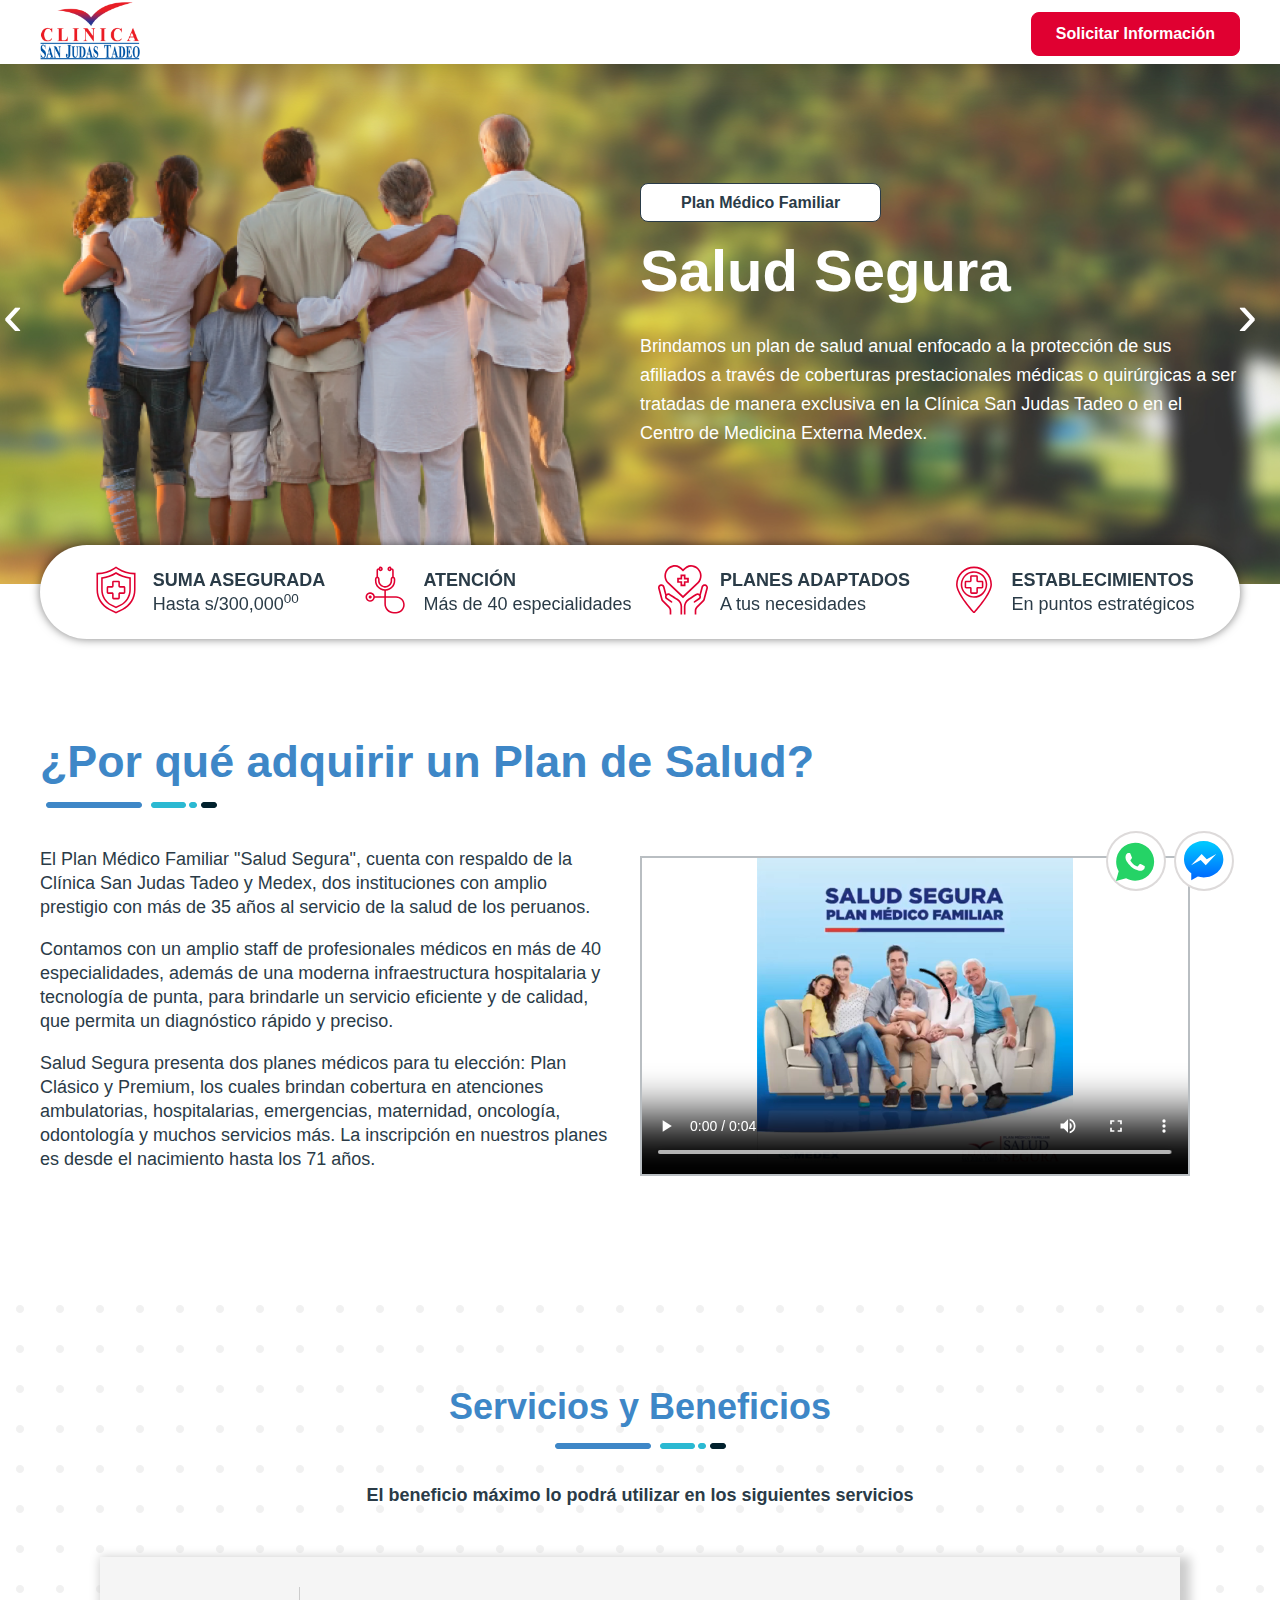
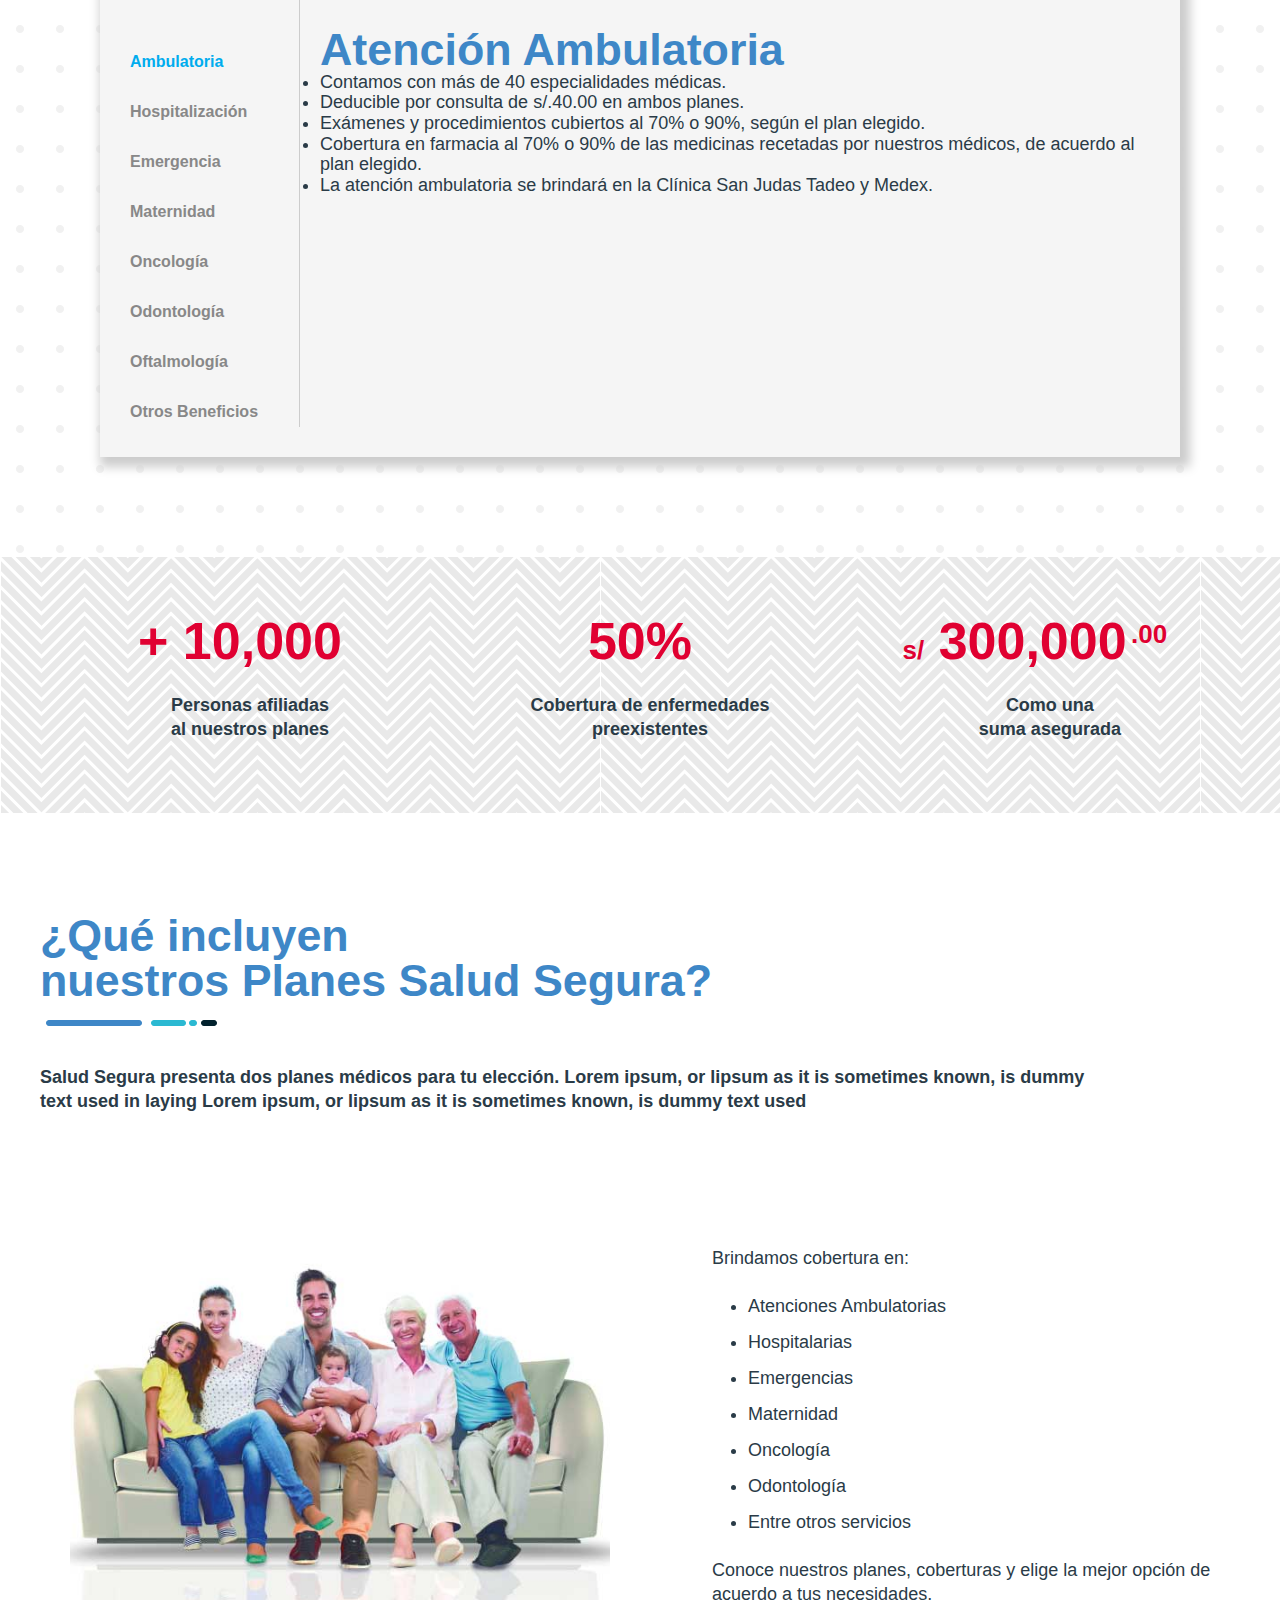
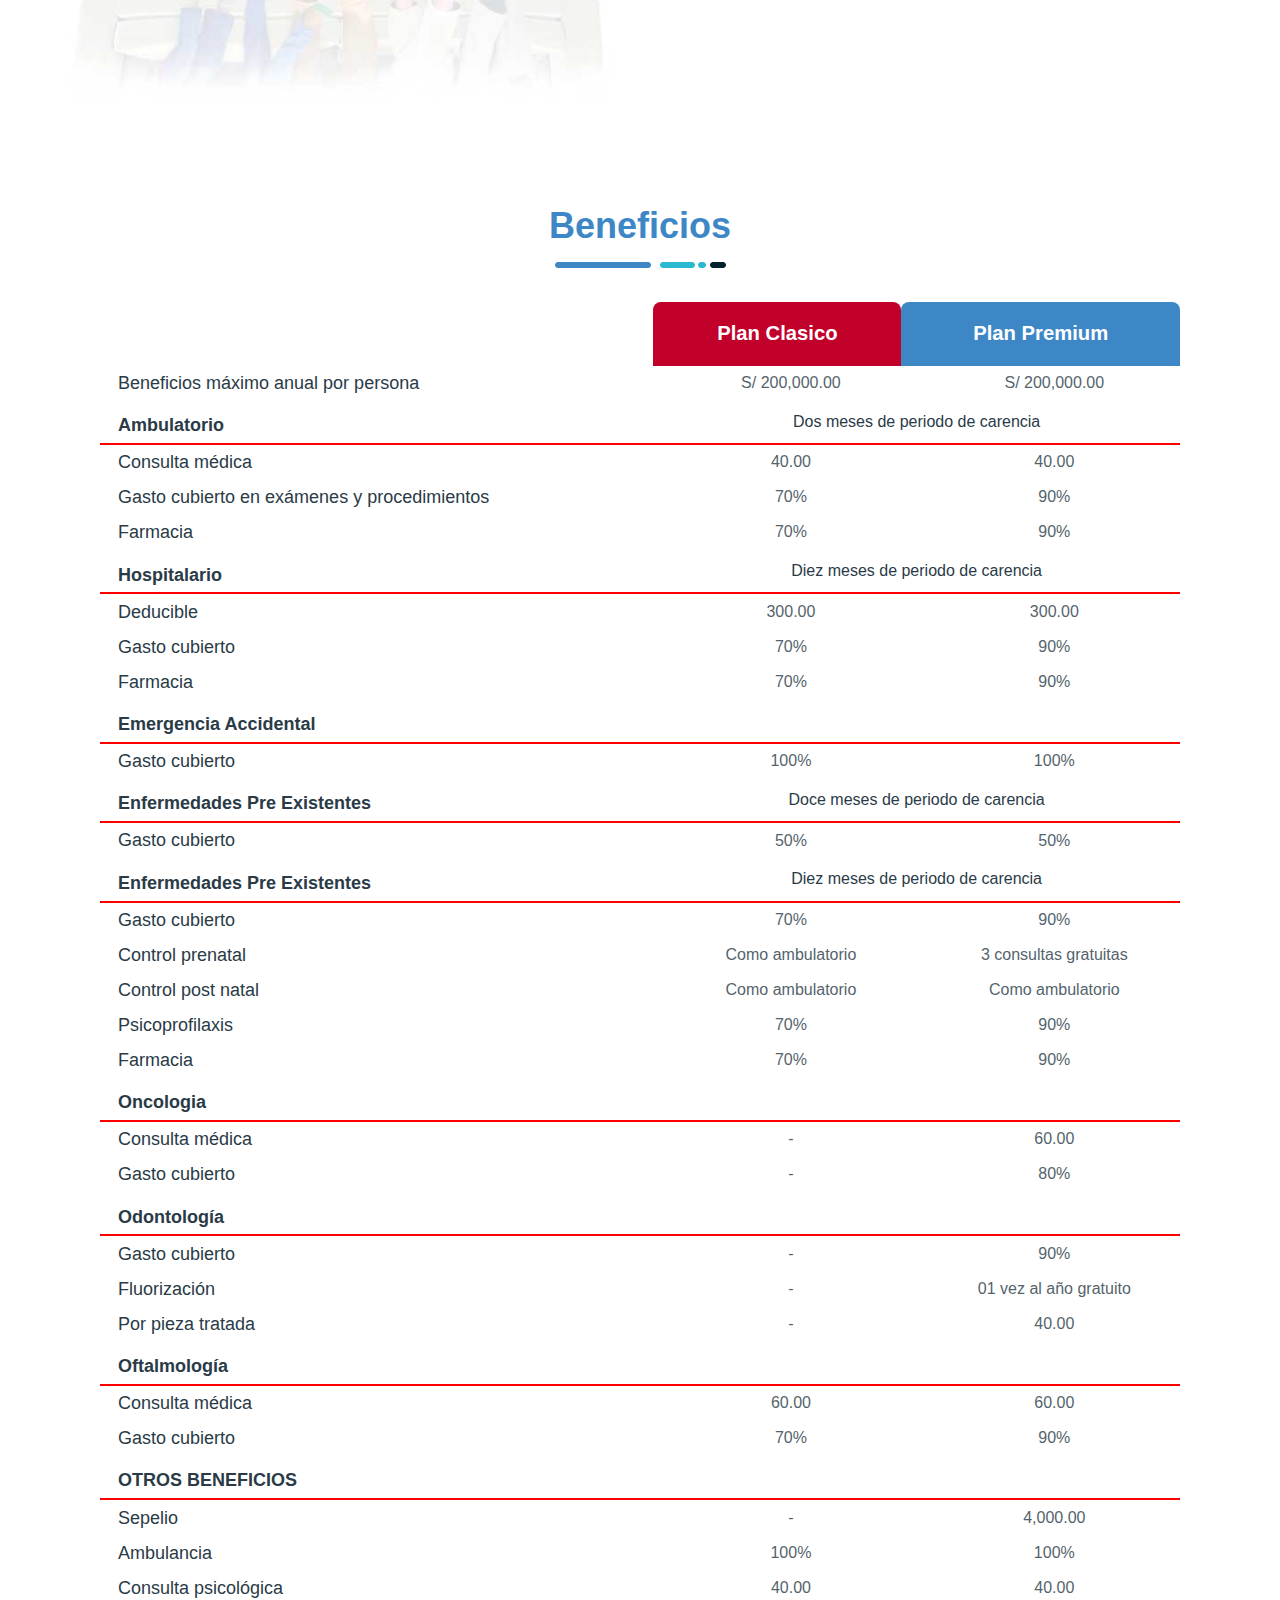
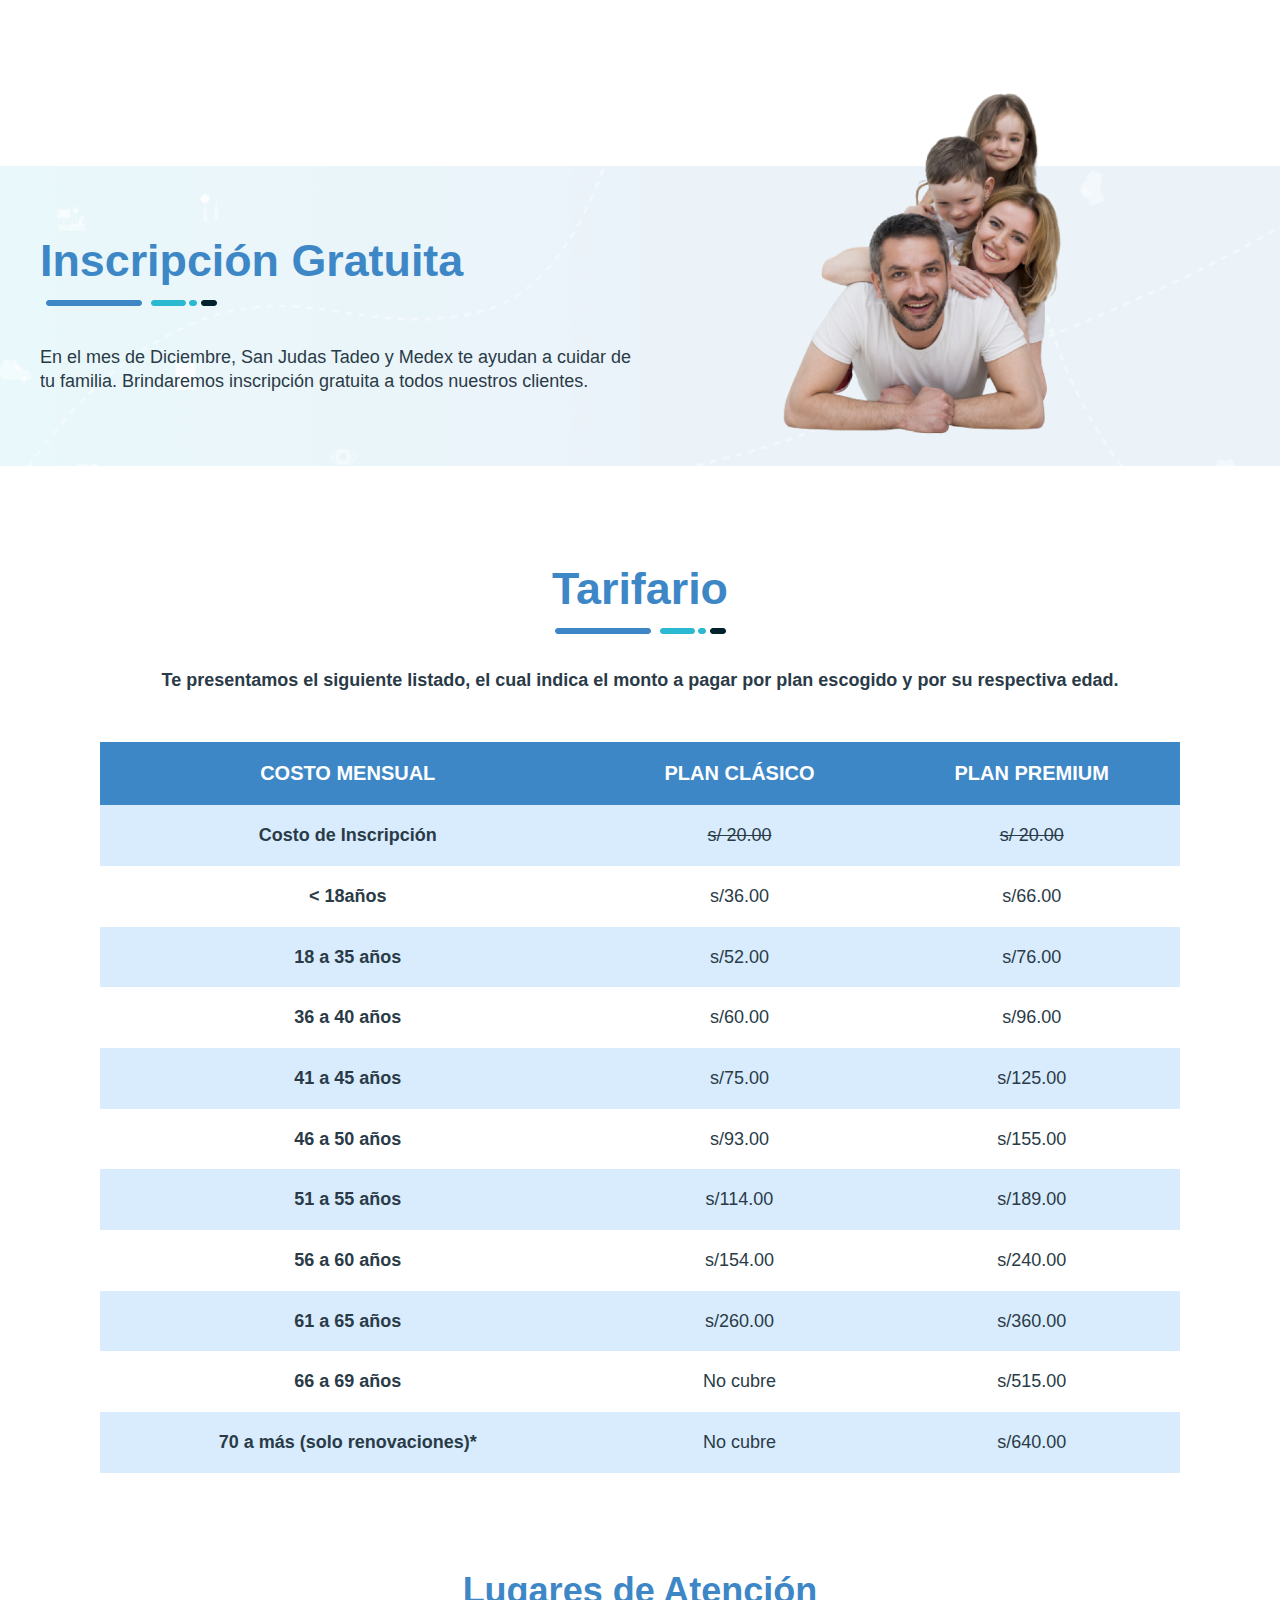
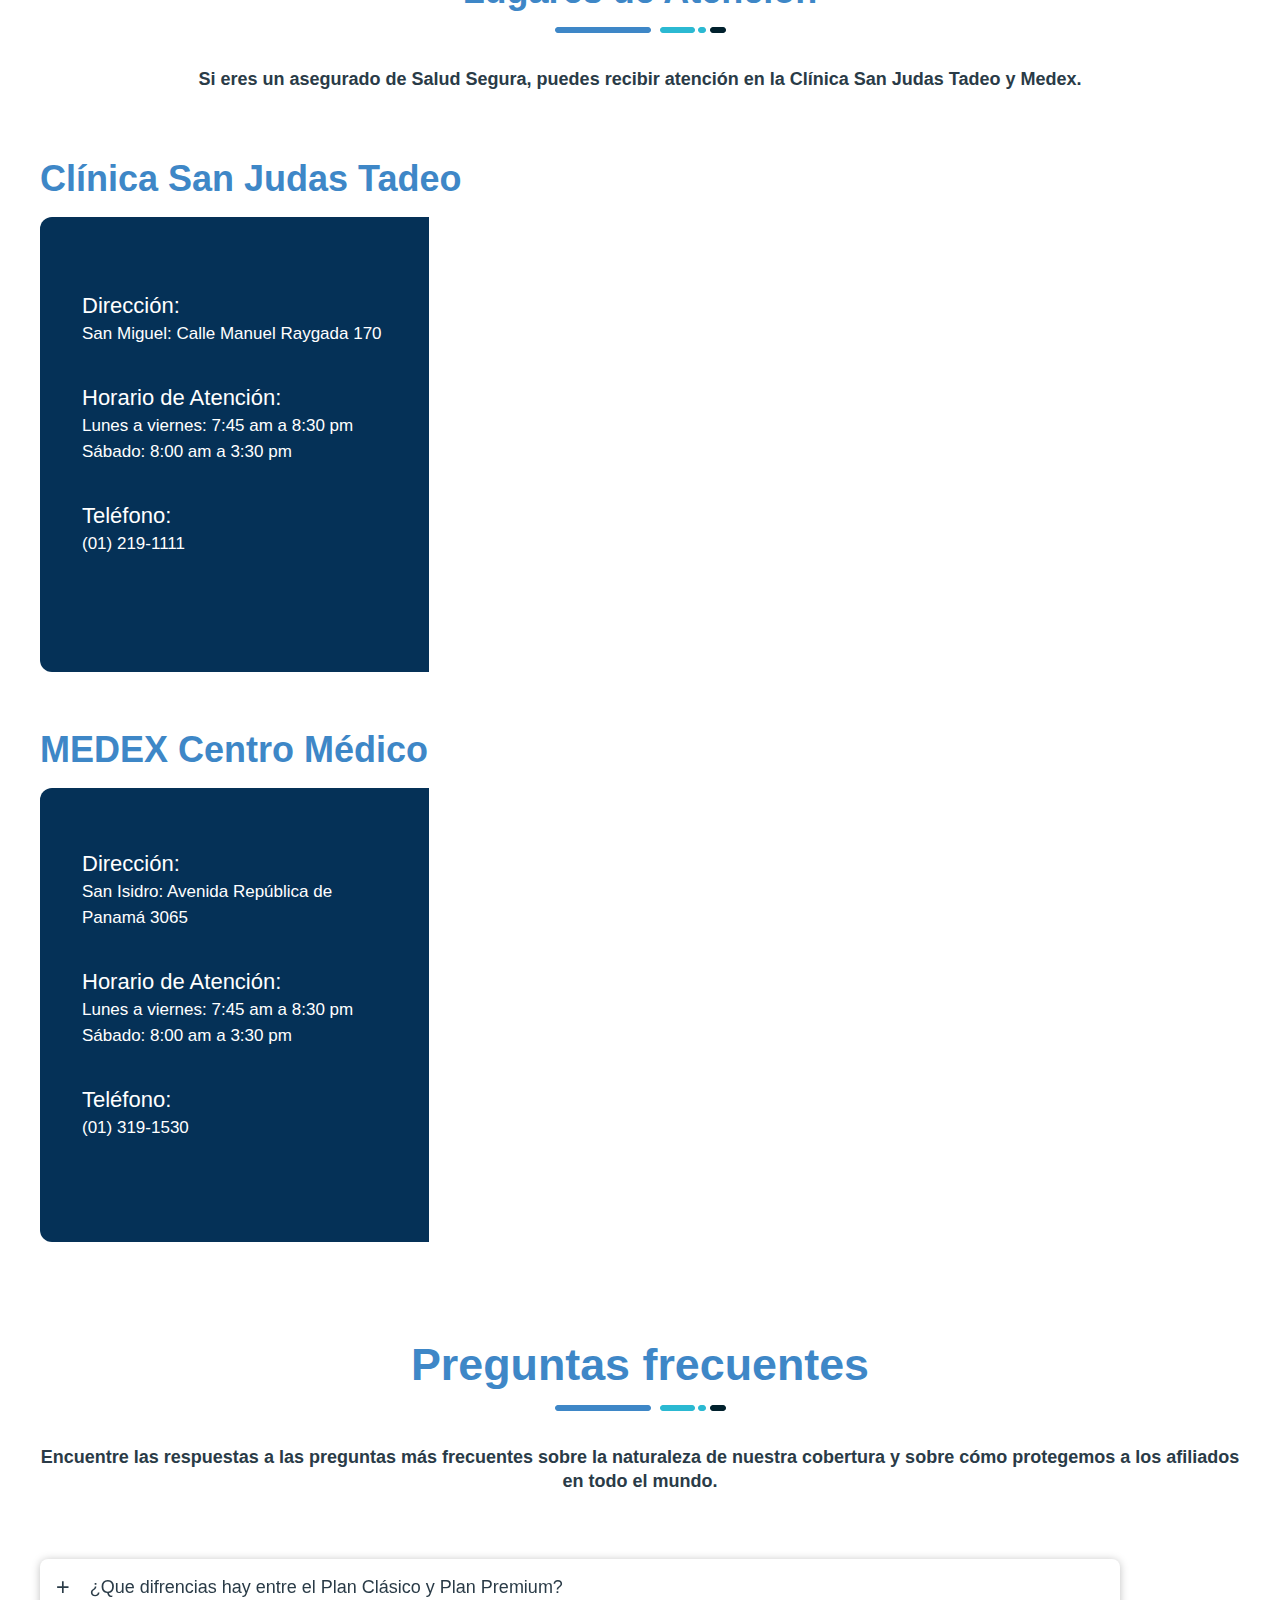
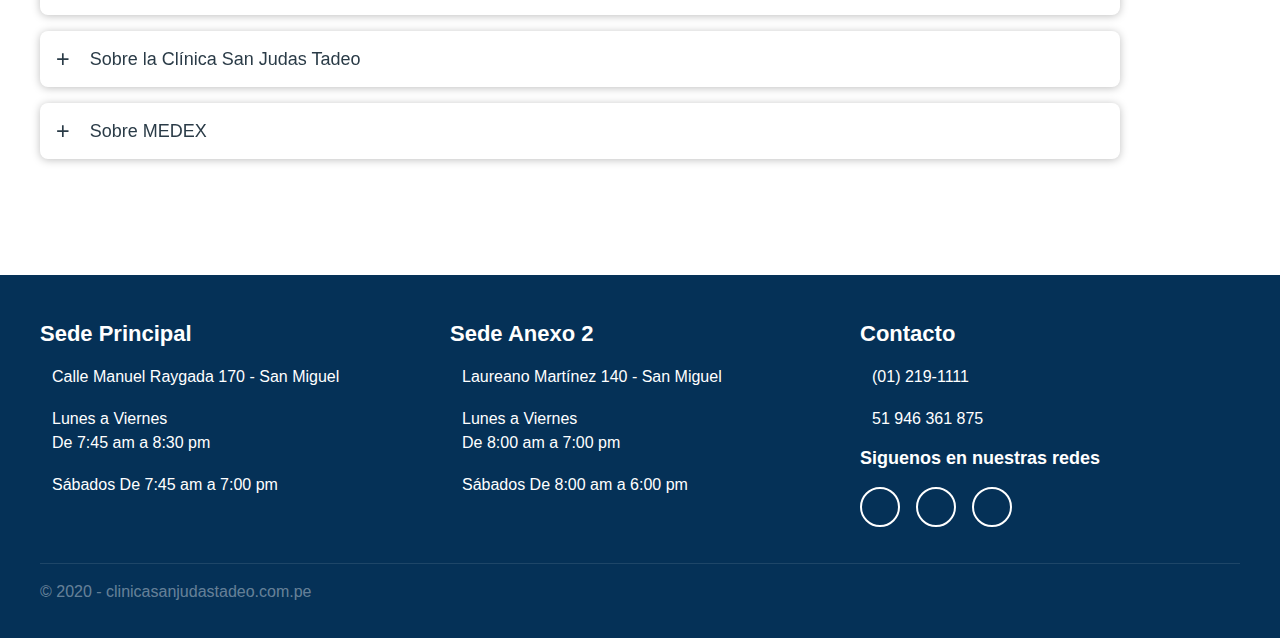
==== commit e8d05dde: "100% en desktop" ====
--- a/index.html
+++ b/index.html
@@ -1,779 +1,1153 @@
 <!DOCTYPE html>
 <html lang="en">
-<head>
-    <meta charset="UTF-8">
-    <meta name="viewport" content="width=device-width, initial-scale=1.0">
-
-        <!-- Favicon -->
-        <link  rel="icon"   href="/img/site/favicon-sjt.png" type="image/png" />
-
-    
-        <!-- Font Awesome -->
-        <link rel="stylesheet" href="https://cdnjs.cloudflare.com/ajax/libs/font-awesome/5.15.1/css/all.min.css" integrity="sha512-+4zCK9k+qNFUR5X+cKL9EIR+ZOhtIloNl9GIKS57V1MyNsYpYcUrUeQc9vNfzsWfV28IaLL3i96P9sdNyeRssA==" crossorigin="anonymous" />
-    
-        <!-- Normalize -->
-        <link rel="stylesheet" href="/style/normalize.css">
-
-        <!-- Personales -->
-        <link rel="stylesheet" href="/style/style-global.css">
-        <link rel="stylesheet" href="/style/botones.css">
-        <link rel="stylesheet" href="/style/header.css">
-        <link rel="stylesheet" href="/style/slider.css">
-        <link rel="stylesheet" href="/style/tira.css">
-        <link rel="stylesheet" href="/style/table.css">
-        <link rel="stylesheet" href="/style/footer.css">
-        <link rel="stylesheet" href="/style/flotantes.css">
-
-    
-        <!-- OWL Carrousel -->
-        <link rel="stylesheet" href="https://cdnjs.cloudflare.com/ajax/libs/OwlCarousel2/2.3.4/assets/owl.carousel.min.css" integrity="sha512-tS3S5qG0BlhnQROyJXvNjeEM4UpMXHrQfTGmbQ1gKmelCxlSEBUaxhRBj/EFTzpbP4RVSrpEikbmdJobCvhE3g==" crossorigin="anonymous" />
-
+  <head>
+    <meta charset="UTF-8" />
+    <meta name="viewport" content="width=device-width, initial-scale=1.0" />
+
+    <!-- Favicon -->
+    <link rel="icon" href="/img/site/favicon-sjt.png" type="image/png" />
+
+    <!-- Font Awesome -->
+    <link
+      rel="stylesheet"
+      href="https://cdnjs.cloudflare.com/ajax/libs/font-awesome/5.15.1/css/all.min.css"
+      integrity="sha512-+4zCK9k+qNFUR5X+cKL9EIR+ZOhtIloNl9GIKS57V1MyNsYpYcUrUeQc9vNfzsWfV28IaLL3i96P9sdNyeRssA=="
+      crossorigin="anonymous"
+    />
+
+    <!-- Normalize -->
+    <link rel="stylesheet" href="/style/normalize.css" />
+
+    <!-- Personales -->
+    <link rel="stylesheet" href="/style/style-global.css" />
+    <link rel="stylesheet" href="/style/botones.css" />
+    <link rel="stylesheet" href="/style/header.css" />
+    <link rel="stylesheet" href="/style/slider.css" />
+    <link rel="stylesheet" href="/style/tira.css" />
+    <link rel="stylesheet" href="/style/table.css" />
+    <link rel="stylesheet" href="/style/footer.css" />
+    <link rel="stylesheet" href="/style/flotantes.css" />
+
+    <!-- OWL Carrousel -->
+    <link
+      rel="stylesheet"
+      href="https://cdnjs.cloudflare.com/ajax/libs/OwlCarousel2/2.3.4/assets/owl.carousel.min.css"
+      integrity="sha512-tS3S5qG0BlhnQROyJXvNjeEM4UpMXHrQfTGmbQ1gKmelCxlSEBUaxhRBj/EFTzpbP4RVSrpEikbmdJobCvhE3g=="
+      crossorigin="anonymous"
+    />
 
     <title>Salud Segura - Clinica San Judas Tadeo</title>
-</head>
-<body>
-    
-<header>
-
-    <nav class="header">
+  </head>
+  <body>
+    <header>
+      <nav class="header">
         <div class="container header-container">
-            <a href="#">
-                <img src="/img/site/Logo-a-colores-SJT.png" alt="Logo San Judas Tadeo" class="header-logo">
-            </a>
-            <button class="header-boton button">Solicitar Información</button>
-
-        </div>
-    </nav>
-
-</header>
-
-<main>
- <!-- Modal de formulario -->
-
-<!-- Fin Modal formulario -->
-
-<!-- Slider -->
-<section class="slider">
-    <div class="bck-slider">
-        <div class="loop owl-carousel owl-theme">
-
+          <a href="#">
+            <img
+              src="/img/site/Logo-a-colores-SJT.png"
+              alt="Logo San Judas Tadeo"
+              class="header-logo"
+            />
+          </a>
+          <button class="header-boton button">Solicitar Información</button>
+        </div>
+      </nav>
+    </header>
+
+    <main>
+      <!-- Modal de formulario -->
+
+      <!-- Fin Modal formulario -->
+
+      <!-- Slider -->
+      <section class="slider">
+        <div class="bck-slider">
+          <div class="loop owl-carousel owl-theme">
             <!-- Slider 1  -->
             <div class="item flex slide-1">
-                <div class="container flex container-slider">
-                    <div class="col-2 slider-img">
-                        <img src="/img/images/slider/img-slider1.png" alt="">
-                    </div>
-                    <div class="col-2">
-                        <div class="container-pill">
-                            <p class="slider-pill"><i class="fas fa-user-md"></i> Plan Médico Familiar</p>
-                        </div>
-                        <h1>Salud Segura</h1>
-                        <p class="slider-txt">Brindamos un plan de salud anual enfocado a la protección de sus afiliados a través de coberturas prestacionales médicas o quirúrgicas a ser tratadas de manera exclusiva en la Clínica San Judas Tadeo o en el Centro de Medicina Externa Medex.</p>
-                    </div>
-
-                </div>
-
+              <div class="container flex container-slider">
+                <div class="col-2 slider-img">
+                  <img src="/img/images/slider/img-slider1.png" alt="" />
+                </div>
+                <div class="col-2">
+                  <div class="container-pill">
+                    <p class="slider-pill">
+                      <i class="fas fa-user-md"></i> Plan Médico Familiar
+                    </p>
+                  </div>
+                  <h1>Salud Segura</h1>
+                  <p class="slider-txt">
+                    Brindamos un plan de salud anual enfocado a la protección de
+                    sus afiliados a través de coberturas prestacionales médicas
+                    o quirúrgicas a ser tratadas de manera exclusiva en la
+                    Clínica San Judas Tadeo o en el Centro de Medicina Externa
+                    Medex.
+                  </p>
+                </div>
+              </div>
             </div>
 
             <!-- Slider 2  -->
             <div class="item flex slide-2">
-                <div class="container flex container-slider">
-                    <div class="col-2 slider-img">
-                        <img src="/img/images/slider/img-slider2-Medicos-.png" alt="">
+              <div class="container flex container-slider">
+                <div class="col-2 slider-img">
+                  <img
+                    src="/img/images/slider/img-slider2-Medicos-.png"
+                    alt=""
+                  />
+                </div>
+                <div class="col-2">
+                  <div class="container-pill">
+                    <p class="slider-pill">
+                      <i class="fas fa-user-md"></i> Plan Médico Familiar
+                    </p>
+                  </div>
+                  <h2>Staff e Infraestructura de Primer Nivel</h2>
+                  <p class="slider-txt">
+                    Todos los servicios ofrecidos en nuestros locales cuenta con
+                    una amplia y cómoda infraestructura y tecnología avanzada.
+                  </p>
+                  <p class="slider-txt">
+                    A su vez contamos con un Staff médico calificado, que
+                    brindan una atención médica personalizada.
+                  </p>
+                </div>
+              </div>
+            </div>
+          </div>
+        </div>
+      </section>
+
+      <!-- tira slider (debajo del slider) -->
+      <section class="tira-slider container">
+        <div class="container tira-item">
+          <div class="tira-img">
+            <img
+              src="/img/icons/tira/icon1-escudo.svg"
+              alt=""
+              class="tira-icono"
+            />
+          </div>
+          <div class="tira-text">
+            <p class="tira-item-txt">
+              <strong>SUMA ASEGURADA</strong>
+              <br />
+              Hasta s/300,000<sup>00</sup>
+            </p>
+          </div>
+        </div>
+        <!-- 2 -->
+        <div class="container tira-item">
+          <div class="tira-img">
+            <img
+              src="/img/icons/tira/icon3-estetoscopio.svg"
+              alt=""
+              class="tira-icono"
+            />
+          </div>
+          <div class="tira-text">
+            <p class="tira-item-txt">
+              <strong>ATENCIÓN</strong>
+              <br />
+              Más de 40 especialidades
+            </p>
+          </div>
+        </div>
+        <!-- 3 -->
+        <div class="container tira-item">
+          <div class="tira-img">
+            <img
+              src="/img/icons/tira/icon4-manos.svg"
+              alt=""
+              class="tira-icono"
+            />
+          </div>
+          <div class="tira-text">
+            <p class="tira-item-txt">
+              <strong>PLANES ADAPTADOS</strong>
+              <br />
+              A tus necesidades
+            </p>
+          </div>
+        </div>
+        <!-- 4 -->
+        <div class="container tira-item">
+          <div class="tira-img">
+            <img
+              src="/img/icons/tira/icon2-gps-.svg"
+              alt=""
+              class="tira-icono"
+            />
+          </div>
+          <div class="tira-text">
+            <p class="tira-item-txt">
+              <strong>ESTABLECIMIENTOS</strong>
+              <br />
+              En puntos estratégicos
+            </p>
+          </div>
+        </div>
+      </section>
+
+      <!-- ¿Por qué adquirir un Plan de Salud? -->
+      <section class="porque">
+        <div class="container p-100b">
+          <h3>¿Por qué adquirir un Plan de Salud?</h3>
+          <img src="/img/site/barra.png" alt="" class="barra-colores" />
+          <div class="porque-container">
+            <div class="col-2">
+              <div class="porque-text">
+                <p>
+                  El Plan Médico Familiar "Salud Segura", cuenta con respaldo de
+                  la Clínica San Judas Tadeo y Medex, dos instituciones con
+                  amplio prestigio con más de 35 años al servicio de la salud de
+                  los peruanos.
+                </p>
+
+                <p>
+                  Contamos con un amplio staff de profesionales médicos en más
+                  de 40 especialidades, además de una moderna infraestructura
+                  hospitalaria y tecnología de punta, para brindarle un servicio
+                  eficiente y de calidad, que permita un diagnóstico rápido y
+                  preciso.
+                </p>
+
+                <p>
+                  Salud Segura presenta dos planes médicos para tu elección:
+                  Plan Clásico y Premium, los cuales brindan cobertura en
+                  atenciones ambulatorias, hospitalarias, emergencias,
+                  maternidad, oncología, odontología y muchos servicios más. La
+                  inscripción en nuestros planes es desde el nacimiento hasta
+                  los 71 años.
+                </p>
+              </div>
+            </div>
+            <div class="col-2 video-responsive">
+              <video class="video" controls>
+                <source src="/video/salud-segura.mp4" type="video/mp4" />
+              </video>
+            </div>
+          </div>
+        </div>
+      </section>
+
+      <!-- Servicios y Beneficios -->
+      <section class="servicios">
+        <div class="container p-100">
+          <h4 class="center">Servicios y Beneficios</h4>
+          <img
+            src="/img/site/barra.png"
+            alt=""
+            class="barra-colores barra-center"
+          />
+          <p class="subtitle center p-200x">
+            El beneficio máximo lo podrá utilizar en los siguientes servicios
+          </p>
+          <div class="tabs">
+            <div class="tab-header">
+                <div class="active">
+                    Ambulatoria
+                </div>
+                <div class="">
+                    Hospitalización
+                </div>
+                <div>
+                    Emergencia
+                </div>
+                <div>
+                    Maternidad
+                </div>
+                <div>
+                    Oncología
+                </div>
+                <div>
+                    Odontología
+                </div>
+                <div>
+                    Oftalmología
+                </div>
+                <div>
+                    Otros Beneficios
+                </div>
+            </div>
+            <div class="tab-indicator"></div>
+            <div class="tab-content">
+                <!-- 1° Seccion  -->
+                <div class="active">
+    
+                    <h3>Atención Ambulatoria</h3>
+                    <ul>
+                        <li>Contamos con más de 40 especialidades médicas.</li>
+                        <li>Deducible por consulta de s/.40.00 en ambos planes.</li>
+                        <li>Exámenes y procedimientos cubiertos al 70% o 90%, según el plan elegido.</li>
+                        <li>Cobertura en farmacia al 70% o 90% de las medicinas recetadas por nuestros médicos, de acuerdo al plan elegido.</li>
+                        <li>La atención ambulatoria se brindará en la Clínica San Judas Tadeo y Medex.</li>
+                    </ul>
+                </div>
+                <!-- 2° Seccion  -->
+                <div class="flex">
+                    
+                    <div class="col-2 ">
+                        <h3>Hospitalización</h3>
+                    <p>Lorem ipsum dolor sit amet consectetur adipisicing elit. Deleniti aut obcaecati a aliquid autem, corrupti optio repellat ad laborum, adipisci fuga necessitatibus veritatis nisi, quaerat quis labore laudantium ab! Sint!</p>
                     </div>
-                    <div class="col-2">
-                        <div class="container-pill">
-                            <p class="slider-pill"><i class="fas fa-user-md"></i> Plan Médico Familiar</p>
-                        </div>
-                        <h2>Staff e Infraestructura de Primer Nivel</h2>
-                        <p class="slider-txt">Todos los servicios ofrecidos en nuestros locales cuenta con una amplia y cómoda infraestructura y tecnología avanzada.</p>
-                        <p class="slider-txt">A su vez contamos con un Staff médico calificado, que brindan una atención médica personalizada.</p>
+                    <div class="col-2 ">
+                        <img src="/img/images/servicios/servicios-hospitalizacion-1.jpg" alt="" width="100%">
+                        
                     </div>
-
-                </div>
-
-            </div>
-
-        
+                </div>
+                <!-- 3° Seccion  -->
+                <div>
+                    Icono
+                    <h4>Prieba 3</h4>
+                    <p>Lorem ipsum dolor sit amet consectetur adipisicing elit. Deleniti aut obcaecati a aliquid autem, corrupti optio repellat ad laborum, adipisci fuga necessitatibus veritatis nisi, quaerat quis labore laudantium ab! Sint!</p>
+                </div>
+                <!-- 4° Seccion  -->
+                <div>
+                    Icono
+                    <h3>Esto es una seccion</h3>
+                    <p>Lorem ipsum dolor sit amet consectetur adipisicing elit. Deleniti aut obcaecati a aliquid autem, corrupti optio repellat ad laborum, adipisci fuga necessitatibus veritatis nisi, quaerat quis labore laudantium ab! Sint!</p>
+                </div>
+                <!-- 5° Seccion  -->
+                <div>
+                    Icono
+                    <h3>Esto es una seccion</h3>
+                    <p>Lorem ipsum dolor sit amet consectetur adipisicing elit. Deleniti aut obcaecati a aliquid autem, corrupti optio repellat ad laborum, adipisci fuga necessitatibus veritatis nisi, quaerat quis labore laudantium ab! Sint!</p>
+                </div>
+                <!-- 6° Seccion  -->
+                <div>
+                    Icono
+                    <h3>Esto es una seccion</h3>
+                    <p>Lorem ipsum dolor sit amet consectetur adipisicing elit. Deleniti aut obcaecati a aliquid autem, corrupti optio repellat ad laborum, adipisci fuga necessitatibus veritatis nisi, quaerat quis labore laudantium ab! Sint!</p>
+                </div>
+                <!-- 7° Seccion  -->
+                <div>
+                    Icono
+                    <h3>Esto es una seccion</h3>
+                    <p>Lorem ipsum dolor sit amet consectetur adipisicing elit. Deleniti aut obcaecati a aliquid autem, corrupti optio repellat ad laborum, adipisci fuga necessitatibus veritatis nisi, quaerat quis labore laudantium ab! Sint!</p>
+                </div>
+                <!-- 8° Seccion  -->
+                <div>
+                    Icono
+                    <h3>Esto es una seccion</h3>
+                    <p>Lorem ipsum dolor sit amet consectetur adipisicing elit. Deleniti aut obcaecati a aliquid autem, corrupti optio repellat ad laborum, adipisci fuga necessitatibus veritatis nisi, quaerat quis labore laudantium ab! Sint!</p>
+                </div>
+            </div>
+          </div>
+        </div>
+      </section>
+
+      <!-- Tira intermedia -->
+      <section class="tira-intermedia">
+        <div class="container flex">
+          <div class="col-3">
+            <p class="center numero">+ 10,000</p>
+            <div class="text flex">
+              <i class="fas fa-user-friends"></i>
+              <p>Personas afiliadas <br />al nuestros planes</p>
+            </div>
+          </div>
+          <div class="col-3">
+            <p class="center numero">50%</p>
+            <div class="text flex">
+              <i class="fas fa-briefcase"></i>
+              <p>Cobertura de enfermedades <br />preexistentes</p>
+            </div>
+          </div>
+          <div class="col-3">
+            <p class="center numero">
+              <sub style="font-size: 0.5em; bottom: 0">s/</sub>
+              300,000
+              <sup style="font-size: 0.5em; top: -0.6em; left: -10px"> .00</sup>
+            </p>
+            <div class="text flex">
+              <i class="fas fa-check-circle"></i>
+              <p>Como una <br />suma asegurada</p>
+            </div>
+          </div>
+        </div>
+      </section>
+
+      <!-- que incluyen -->
+      <section class="incluyen p-100">
+        <div class="container incluyen-container">
+          <h3>¿Qué incluyen <br />nuestros Planes Salud Segura?</h3>
+          <img src="/img/site/barra.png" alt="" class="barra-colores" />
+          <p class="subtitle">
+            Salud Segura presenta dos planes médicos para tu elección. Lorem
+            ipsum, or lipsum as it is sometimes known, is dummy text used in
+            laying Lorem ipsum, or lipsum as it is sometimes known, is dummy
+            text used
+          </p>
+          <div class="contenido flex">
+            <div class="col-2 center">
+              <img
+                src="/img/images/familia-salud-segura.jpg"
+                alt=""
+                width="90%"
+              />
+            </div>
+            <div class="col-2 lista">
+              <p>Brindamos cobertura en:</p>
+              <ul>
+                <li>Atenciones Ambulatorias</li>
+                <li>Hospitalarias</li>
+                <li>Emergencias</li>
+                <li>Maternidad</li>
+                <li>Oncología</li>
+                <li>Odontología</li>
+                <li>Entre otros servicios</li>
+              </ul>
+              <p>
+                Conoce nuestros planes, coberturas y elige la mejor opción de
+                acuerdo a tus necesidades.
+              </p>
+            </div>
+          </div>
+        </div>
+      </section>
+
+      <!-- Beneficios  -->
+      <section class="beneficios p-100b">
+        <div class="container">
+          <h4 class="center">Beneficios</h4>
+          <img
+            src="/img/site/barra.png"
+            alt=""
+            class="barra-colores barra-center"
+          />
+
+          <!-- Colocar planes de Salud Segura -->
+
+          <table class="lista">
+            <tbody>
+              <tr>
+                <td>&nbsp;</td>
+
+                <th colspan="2">Plan Clasico</th>
+
+                <th colspan="2" class="titulo-azul">Plan Premium</th>
+              </tr>
+              <tr>
+                <td>Beneficios máximo anual por persona</td>
+                <td class="empty"></td>
+                <td class="list-detalles">S/ 200,000.00</td>
+                <td class="empty"></td>
+                <td class="list-detalles">S/ 200,000.00</td>
+              </tr>
+
+              <!-- Separador -->
+              <tr>
+                <td class="subtitle-table">Ambulatorio</td>
+
+                <!-- <td>S/ 200,000.00</td> -->
+                <td class="subtitle-table-small" colspan="4">
+                  Dos meses de periodo de carencia
+                </td>
+              </tr>
+              <tr>
+                <td>Consulta médica</td>
+                <td class="empty"></td>
+                <td class="list-detalles">40.00</td>
+                <td class="empty"></td>
+                <td class="list-detalles">40.00</td>
+              </tr>
+              <tr>
+                <td>Gasto cubierto en exámenes y procedimientos</td>
+                <td class="empty"></td>
+                <td class="list-detalles">70%</td>
+                <td class="empty"></td>
+                <td class="list-detalles">90%</td>
+              </tr>
+              <tr>
+                <td>Farmacia</td>
+                <td class="empty"></td>
+                <td class="list-detalles">70%</td>
+                <td class="empty"></td>
+                <td class="list-detalles">90%</td>
+              </tr>
+
+              <!-- Separador -->
+              <tr>
+                <td class="subtitle-table">Hospitalario</td>
+
+                <!-- <td>S/ 200,000.00</td> -->
+                <td class="subtitle-table-small" colspan="4">
+                  Diez meses de periodo de carencia
+                </td>
+              </tr>
+              <tr>
+                <td>Deducible</td>
+                <td class="empty"></td>
+                <td class="list-detalles">300.00</td>
+                <td class="empty"></td>
+                <td class="list-detalles">300.00</td>
+              </tr>
+              <tr>
+                <td>Gasto cubierto</td>
+                <td class="empty"></td>
+                <td class="list-detalles">70%</td>
+                <td class="empty"></td>
+                <td class="list-detalles">90%</td>
+              </tr>
+              <tr>
+                <td>Farmacia</td>
+                <td class="empty"></td>
+                <td class="list-detalles">70%</td>
+                <td class="empty"></td>
+                <td class="list-detalles">90%</td>
+              </tr>
+
+              <!-- Separador -->
+              <tr>
+                <td class="subtitle-table">Emergencia Accidental</td>
+
+                <!-- <td>S/ 200,000.00</td> -->
+                <td class="subtitle-table-small" colspan="4"></td>
+              </tr>
+              <tr>
+                <td>Gasto cubierto</td>
+                <td class="empty"></td>
+                <td class="list-detalles">100%</td>
+                <td class="empty"></td>
+                <td class="list-detalles">100%</td>
+              </tr>
+
+              <!-- Separador -->
+              <tr>
+                <td class="subtitle-table">Enfermedades Pre Existentes</td>
+
+                <!-- <td>S/ 200,000.00</td> -->
+                <td class="subtitle-table-small" colspan="4">
+                  Doce meses de periodo de carencia
+                </td>
+              </tr>
+              <tr>
+                <td>Gasto cubierto</td>
+                <td class="empty"></td>
+                <td class="list-detalles">50%</td>
+                <td class="empty"></td>
+                <td class="list-detalles">50%</td>
+              </tr>
+
+              <!-- Separador -->
+              <tr>
+                <td class="subtitle-table">Enfermedades Pre Existentes</td>
+
+                <!-- <td>S/ 200,000.00</td> -->
+                <td class="subtitle-table-small" colspan="4">
+                  Diez meses de periodo de carencia
+                </td>
+              </tr>
+              <tr>
+                <td>Gasto cubierto</td>
+                <td class="empty"></td>
+                <td class="list-detalles">70%</td>
+                <td class="empty"></td>
+                <td class="list-detalles">90%</td>
+              </tr>
+              <tr>
+                <td>Control prenatal</td>
+                <td class="empty"></td>
+                <td class="list-detalles">Como ambulatorio</td>
+                <td class="empty"></td>
+                <td class="list-detalles">3 consultas gratuitas</td>
+              </tr>
+              <tr>
+                <td>Control post natal</td>
+                <td class="empty"></td>
+                <td class="list-detalles">Como ambulatorio</td>
+                <td class="empty"></td>
+                <td class="list-detalles">Como ambulatorio</td>
+              </tr>
+              <tr>
+                <td>Psicoprofilaxis</td>
+                <td class="empty"></td>
+                <td class="list-detalles">70%</td>
+                <td class="empty"></td>
+                <td class="list-detalles">90%</td>
+              </tr>
+              <tr>
+                <td>Farmacia</td>
+                <td class="empty"></td>
+                <td class="list-detalles">70%</td>
+                <td class="empty"></td>
+                <td class="list-detalles">90%</td>
+              </tr>
+
+              <!-- Separador Oncologia-->
+              <tr>
+                <td class="subtitle-table">Oncologia</td>
+
+                <!-- <td>S/ 200,000.00</td> -->
+                <td class="subtitle-table-small" colspan="4"></td>
+              </tr>
+              <tr>
+                <td>Consulta médica</td>
+                <td class="empty"></td>
+                <td class="list-detalles">-</td>
+                <td class="empty"></td>
+                <td class="list-detalles">60.00</td>
+              </tr>
+              <tr>
+                <td>Gasto cubierto</td>
+                <td class="empty"></td>
+                <td class="list-detalles">-</td>
+                <td class="empty"></td>
+                <td class="list-detalles">80%</td>
+              </tr>
+
+              <!-- Separador Oncologia-->
+              <tr>
+                <td class="subtitle-table">Odontología</td>
+
+                <!-- <td>S/ 200,000.00</td> -->
+                <td class="subtitle-table-small" colspan="4"></td>
+              </tr>
+              <tr>
+                <td>Gasto cubierto</td>
+                <td class="empty"></td>
+                <td class="list-detalles">-</td>
+                <td class="empty"></td>
+                <td class="list-detalles">90%</td>
+              </tr>
+              <tr>
+                <td>Fluorización</td>
+                <td class="empty"></td>
+                <td class="list-detalles">-</td>
+                <td class="empty"></td>
+                <td class="list-detalles">01 vez al año gratuito</td>
+              </tr>
+              <tr>
+                <td>Por pieza tratada</td>
+                <td class="empty"></td>
+                <td class="list-detalles">-</td>
+                <td class="empty"></td>
+                <td class="list-detalles">40.00</td>
+              </tr>
+
+              <!-- Separador -->
+              <tr>
+                <td class="subtitle-table">Oftalmología</td>
+
+                <!-- <td>S/ 200,000.00</td> -->
+                <td class="subtitle-table-small" colspan="4"></td>
+              </tr>
+              <tr>
+                <td>Consulta médica</td>
+                <td class="empty"></td>
+                <td class="list-detalles">60.00</td>
+                <td class="empty"></td>
+                <td class="list-detalles">60.00</td>
+              </tr>
+              <tr>
+                <td>Gasto cubierto</td>
+                <td class="empty"></td>
+                <td class="list-detalles">70%</td>
+                <td class="empty"></td>
+                <td class="list-detalles">90%</td>
+              </tr>
+
+              <!-- Separador -->
+              <tr>
+                <td class="subtitle-table">OTROS BENEFICIOS</td>
+                <!-- <td>S/ 200,000.00</td> -->
+                <td class="subtitle-table-small" colspan="4"></td>
+              </tr>
+              <tr>
+                <td>Sepelio</td>
+                <td class="empty"></td>
+                <td class="list-detalles">-</td>
+                <td class="empty"></td>
+                <td class="list-detalles">4,000.00</td>
+              </tr>
+              <tr>
+                <td>Ambulancia</td>
+                <td class="empty"></td>
+                <td class="list-detalles">100%</td>
+                <td class="empty"></td>
+                <td class="list-detalles">100%</td>
+              </tr>
+              <tr>
+                <td>Consulta psicológica</td>
+                <td class="empty"></td>
+                <td class="list-detalles">40.00</td>
+                <td class="empty"></td>
+                <td class="list-detalles">40.00</td>
+              </tr>
+            </tbody>
+          </table>
+        </div>
+      </section>
+
+      <!-- Tira Intermedia de color -->
+      <section class="tira-color">
+        <div class="container">
+          <div class="col-2">
+            <h3>Inscripción Gratuita</h3>
+            <img src="/img/site/barra.png" alt="" class="barra-colores" />
+            <p>
+              En el mes de Diciembre, San Judas Tadeo y Medex te ayudan a cuidar
+              de tu familia. Brindaremos inscripción gratuita a todos nuestros
+              clientes.
+            </p>
+          </div>
+          <div class="col-2">
+            <img src="/img/images/familia-amontonados.png" alt=""
+            class="img-tira" />
+          </div>
+        </div>
+      </section>
+
+      <!-- Tarifario -->
+      <section class="tarifario">
+        <div class="container p-100">
+          <h3 class="center">Tarifario</h3>
+          <img src="/img/site/barra.png" alt="" class="barra-colores barra-center" />
+          <p class="subtitle center">
+            Te presentamos el siguiente listado, el cual indica el monto a pagar
+            por plan escogido y por su respectiva edad.
+          </p>
+
+         <table>
+             <tr>
+                 <th>COSTO MENSUAL</th>
+                 <th>PLAN CLÁSICO</th>
+                 <th>PLAN PREMIUM</th>
+             </tr>
+             <tr>
+                 <td>Costo de Inscripción</td>
+                 <td><s>s/ 20.00</s></td>
+                 <td><s>s/ 20.00</s></td>
+             </tr>
+             <tr>
+                 <td> < 18años</td>
+                 <td>s/36.00</td>
+                 <td>s/66.00</td>
+             </tr>
+             <tr>
+                 <td>18 a 35 años</td>
+                 <td>s/52.00</td>
+                 <td>s/76.00</td>
+             </tr>
+             <tr>
+                 <td>36 a 40 años</td>
+                 <td>s/60.00</td>
+                 <td>s/96.00</td>
+             </tr>
+             <tr>
+                 <td>41 a 45 años</td>
+                 <td>s/75.00</td>
+                 <td>s/125.00</td>
+             </tr>
+             <tr>
+                 <td>46 a 50 años</td>
+                 <td>s/93.00</td>
+                 <td>s/155.00</td>
+             </tr>
+             <tr>
+                 <td>51 a 55 años</td>
+                 <td>s/114.00</td>
+                 <td>s/189.00</td>
+             </tr>
+             <tr>
+                 <td>56 a 60 años</td>
+                 <td>s/154.00</td>
+                 <td>s/240.00</td>
+             </tr>
+             <tr>
+                 <td>61 a 65 años</td>
+                 <td>s/260.00</td>
+                 <td>s/360.00</td>
+             </tr>
+             <tr>
+                 <td>66 a 69 años</td>
+                 <td>No cubre</td>
+                 <td>s/515.00</td>
+             </tr>
+             <tr>
+                 <td>70 a más (solo renovaciones)*</td>
+                 <td>No cubre</td>
+                 <td>s/640.00</td>
+             </tr>
+         </table>
+        </div>
+      </section>
+
+      <!-- Lugares de Atención -->
+      <section class="lugares">
+        <div class="container">
+          <h4 class="center">Lugares de Atención</h3>
+          <img src="/img/site/barra.png" alt="" class="barra-colores barra-center" />
+          <p class="subtitle center">
+            Si eres un asegurado de Salud Segura, puedes recibir atención en la
+            Clínica San Judas Tadeo y Medex.
+          </p>
+
+          <h4 class="sede">Clínica San Judas Tadeo</h4>
+<div class="container flexx">
+    <div class="col-3 flex contenido"">
+        <div class="contacto">
+            <div class="item-list flex">
+                <img src="https://www.iesrp.edu.pe/wp-content/uploads/2020/10/ico-place.svg" alt="">
+                <p class="contenido-texto-tit">Dirección:
+                    <br>
+                    <span class="contenido-texto-sub">San Miguel: Calle Manuel Raygada 170</span>
+                </p>
+            </div>
+            <div class="item-list flex">
+                <img src="https://www.iesrp.edu.pe/wp-content/uploads/2020/10/ico-calendar.svg" alt="">
+                <p class="contenido-texto-tit">Horario de Atención:
+                    <br>
+                    <span class="contenido-texto-sub">Lunes a viernes: 7:45 am a 8:30 pm
+                        <br>
+                        Sábado: 8:00 am a 3:30 pm</span>
+                </p>
+            </div>
+            <div class="item-list flex">
+                <img src="https://www.iesrp.edu.pe/wp-content/uploads/2020/10/ico-phone.svg" alt="">
+                <p class="contenido-texto-tit">Teléfono:
+                    <br>
+                    <span class="contenido-texto-sub">(01) 219-1111</span>
+                </p>
+            </div>
+        </div>
+    </div>
+    <div class="col-7">
+        <div class="maps">
             
+            <iframe src="https://www.google.com/maps/embed?pb=!1m14!1m8!1m3!1d15605.885190388728!2d-77.0799336!3d-12.0798541!3m2!1i1024!2i768!4f13.1!3m3!1m2!1s0x0%3A0xfb7004d967e3f0f0!2sCl%C3%ADnica%20San%20Judas%20Tadeo!5e0!3m2!1sen!2spe!4v1610572819386!5m2!1sen!2spe" width="800" height="450" frameborder="0" style="border:0;" allowfullscreen="" aria-hidden="false" tabindex="0"></iframe>
+        </div>
+    </div>
+</div>
+<h4 class="sede2">MEDEX Centro Médico</h4>
+<div class="container flexx">
+   
+    <div class="col-3 flex contenido"">
+        <div class="contacto">
+            <div class="item-list flex">
+                <img src="https://www.iesrp.edu.pe/wp-content/uploads/2020/10/ico-place.svg" alt="">
+                <p class="contenido-texto-tit">Dirección:
+                    <br>
+                    <span class="contenido-texto-sub">San Isidro: Avenida República de Panamá 3065</span>
+                </p>
+            </div>
+            <div class="item-list flex">
+                <img src="https://www.iesrp.edu.pe/wp-content/uploads/2020/10/ico-calendar.svg" alt="">
+                <p class="contenido-texto-tit">Horario de Atención:
+                    <br>
+                    <span class="contenido-texto-sub">Lunes a viernes: 7:45 am a 8:30 pm
+                        <br>
+                        Sábado: 8:00 am a 3:30 pm</span>
+                </p>
+            </div>
+            <div class="item-list flex">
+                <img src="https://www.iesrp.edu.pe/wp-content/uploads/2020/10/ico-phone.svg" alt="">
+                <p class="contenido-texto-tit">Teléfono:
+                    <br>
+                    <span class="contenido-texto-sub">(01) 319-1530</span>
+                </p>
+            </div>
+        </div>
+    </div>
+
+    <div class="col-7">
+        <div class="maps">
             
-        </div>
-    </div>
-    
-</section>
-
-<!-- tira slider (debajo del slider) -->
-<section class="tira-slider container">
-    <div class="container tira-item">
-        <div class="tira-img">
-            <img src="/img/icons/tira/icon1-escudo.svg" alt="" class="tira-icono">
-        </div>
-        <div class="tira-text">
-            <p class="tira-item-txt">
-                <strong>SUMA ASEGURADA</strong>
-                <br>
-                Hasta s/300,000<sup>00</sup> 
-            </p>
-        </div>
-    </div>
-    <!-- 2 -->
-    <div class="container tira-item">
-        <div class="tira-img">
-            <img src="/img/icons/tira/icon3-estetoscopio.svg" alt="" class="tira-icono">
-        </div>
-        <div class="tira-text">
-            <p class="tira-item-txt">
-                <strong>ATENCIÓN</strong>
-                <br>
-                Más de 40 especialidades 
-            </p>
-        </div>
-    </div>
-    <!-- 3 -->
-    <div class="container tira-item">
-        <div class="tira-img">
-            <img src="/img/icons/tira/icon4-manos.svg" alt="" class="tira-icono">
-        </div>
-        <div class="tira-text">
-            <p class="tira-item-txt">
-                <strong>PLANES ADAPTADOS</strong>
-                <br>
-                A tus necesidades
-            </p>
-        </div>
-    </div>
-    <!-- 4 -->
-    <div class="container tira-item">
-        <div class="tira-img">
-            <img src="/img/icons/tira/icon2-gps-.svg" alt="" class="tira-icono">
-        </div>
-        <div class="tira-text">
-            <p class="tira-item-txt">
-                <strong>ESTABLECIMIENTOS</strong>
-                <br>
-                En puntos estratégicos
-            </p>
-        </div>
-    </div>
-</section>
-
-<!-- ¿Por qué adquirir un Plan de Salud? -->
-<section class="porque">
-    <div class="container p-100b">
-        <h3>¿Por qué adquirir un Plan de Salud?</h3>
-        <img src="/img/site/barra.png" alt="" class="barra-colores">
-        <div class="porque-container">
-            <div class="col-2">
-                <div class="porque-text">
-                    <p>El Plan Médico Familiar "Salud Segura", cuenta con respaldo de la Clínica San Judas Tadeo y Medex, dos instituciones con amplio prestigio con más de 35 años al servicio de la salud de los peruanos.</p>
-                    
-                    <p>Contamos con un amplio staff de profesionales médicos en más de 40 especialidades, además de una moderna infraestructura hospitalaria y tecnología de punta, para brindarle un servicio eficiente y de calidad, que permita un diagnóstico rápido y preciso.</p>
-    
-                    <p>Salud Segura presenta dos planes médicos para tu elección: Plan Clásico y Premium, los cuales brindan cobertura en atenciones ambulatorias, hospitalarias, emergencias, maternidad, oncología, odontología y muchos servicios más. La inscripción en nuestros planes es desde el nacimiento hasta los 71 años.</p>
-                </div>
-            </div>
-            <div class="col-2 video-responsive">
-                <video class="video"  controls>
-                    <source src="/video/salud-segura.mp4" type="video/mp4">
-                  </video>
-            </div>
-        </div>
-    </div>
-</section>
-
-
-<!-- Servicios y Beneficios -->
-<section class="servicios">
-    <div class="container p-100">
-        <h4 class="center">Servicios y Beneficios</h4>
-        <img src="/img/site/barra.png" alt="" class="barra-colores barra-center">
-        <p class="subtitle center p-200x">
-            El beneficio máximo lo podrá utilizar en los siguientes servicios
-        </p>
-        <div class="tab-servicios">
-            <p>Tab Servicios</p>
-        </div>
-
-    </div>
-</section>
-
-<!-- Tira intermedia -->
-<section class="tira-intermedia ">
-<div class="container flex">
-    <div class="col-3">
-        <p class="center numero">+ 10,000</p>
-        <div class="text flex">
-            <i class="fas fa-user-friends"></i>
-            <p>Personas afiliadas
-                <br>al nuestros planes</p>
-        </div>
-    </div>
-    <div class="col-3">
-        <p class="center numero">50%</p>
-        <div class="text flex">
-            <i class="fas fa-briefcase"></i>
-            <p>Cobertura de enfermedades
-                <br>preexistentes</p>
-        </div>
-    </div>
-    <div class="col-3">
-        <p class="center numero"><sub style="font-size: .5em; bottom: 0; ">s/</sub>
-            300,000
-            <sup style="
-                font-size: 0.5em;
-                top: -0.6em;
-                left: -10px;">
-                .00</sup>
-        </p>
-        <div class="text flex">
-            <i class="fas fa-check-circle"></i>
-            <p>Como una
-               <br>suma asegurada</p>
+            <iframe src="https://www.google.com/maps/embed?pb=!1m14!1m8!1m3!1d15605.046889136309!2d-77.0214774!3d-12.0942268!3m2!1i1024!2i768!4f13.1!3m3!1m2!1s0x0%3A0x4e5f62ef33dfa6d2!2sMEDEX%20MEDICAL%20CENTER!5e0!3m2!1sen!2spe!4v1610576176563!5m2!1sen!2spe" width="800" height="450" frameborder="0" style="border:0;" allowfullscreen="" aria-hidden="false" tabindex="0"></iframe>
         </div>
     </div>
    
 </div>
-</section>
-
-<!-- que incluyen -->
-<section class="incluyen p-100">
-    <div class="container incluyen-container">
-        <h3>¿Qué incluyen
-            <br>nuestros Planes Salud Segura?</h3>
-        <img src="/img/site/barra.png" alt="" class="barra-colores">
-        <p class="subtitle">Salud Segura presenta dos planes médicos para tu elección. Lorem ipsum, or lipsum as it is sometimes known, is dummy text used in laying Lorem ipsum, or lipsum as it is sometimes known, is dummy text used</p>
-        <div class="contenido flex">
-            <div class="col-2 center">
-                <img src="/img/images/familia-salud-segura.jpg" alt="" width="90%">
-            </div>
-            <div class="col-2 lista">
-                <p>Brindamos cobertura en:</p>
-                <ul>
-                    <li>Atenciones Ambulatorias</li>
-                    <li>Hospitalarias</li>
-                    <li>Emergencias</li>
-                    <li>Maternidad</li>
-                    <li>Oncología</li>
-                    <li>Odontología</li>
-                    <li>Entre otros servicios</li>
-                </ul>
-                <p>Conoce nuestros planes, coberturas y elige la mejor opción de acuerdo a tus necesidades.</p>
-            </div>
-        </div>
-    </div>
-</section>
-
-
-<!-- Beneficios  -->
-<section class="beneficios p-100b">
-    <div class="container">
-        <h4 class="center">Beneficios</h4>
-        <img src="/img/site/barra.png" alt="" class="barra-colores barra-center">
-        
-        <!-- Colocar planes de Salud Segura -->
-
-        <table>
-            <tbody>
-                <tr>
-                    <td>&nbsp;</td>
-                    <td class="empty"></td>
-                    <th>Plan Clasico</th>
-                    <td class="empty"></td>
-                    <th>Plan Premium</th>
-
-                </tr>
-                <tr>
-                    <td>Beneficios máximo anual por persona</td>
-                    <td class="empty"></td>
-                    <td class="list-detalles">S/ 200,000.00</td>
-                    <td class="empty"></td>
-                    <td class="list-detalles">S/ 200,000.00</td>
-                </tr>
-                
-                <!-- Separador -->
-                <tr>
-                    <td class="subtitle-table">Ambulatorio</td>
-                    
-                    <!-- <td>S/ 200,000.00</td> -->
-                    <td class="subtitle-table-small" colspan="4">Dos meses de periodo de carencia</td>
-                    
-                </tr>
-                <tr>
-                    <td>Consulta médica</td>
-                    <td class="empty"></td>
-                    <td class="list-detalles">40.00</td>
-                    <td class="empty"></td>
-                    <td class="list-detalles">40.00</td>
-                </tr>
-                <tr>
-                    <td>Gasto cubierto en exámenes y procedimientos</td>
-                    <td class="empty"></td>
-                    <td class="list-detalles">70%</td>
-                    <td class="empty"></td>
-                    <td class="list-detalles">90%</td>
-                </tr>
-                <tr>
-                    <td>Farmacia</td>
-                    <td class="empty"></td>
-                    <td class="list-detalles">70%</td>
-                    <td class="empty"></td>
-                    <td class="list-detalles">90%</td>
-                </tr>
-
-                <!-- Separador -->
-                <tr>
-                    <td class="subtitle-table">Hospitalario</td>
-                    
-                    <!-- <td>S/ 200,000.00</td> -->
-                    <td class="subtitle-table-small" colspan="4">Diez meses de periodo de carencia</td>
-                    
-                </tr>
-                <tr>
-                    <td>Deducible</td>
-                    <td class="empty"></td>
-                    <td class="list-detalles">300.00</td>
-                    <td class="empty"></td>
-                    <td class="list-detalles">300.00</td>
-                </tr>
-                <tr>
-                    <td>Gasto cubierto</td>
-                    <td class="empty"></td>
-                    <td class="list-detalles">70%</td>
-                    <td class="empty"></td>
-                    <td class="list-detalles">90%</td>
-                </tr>
-                <tr>
-                    <td>Farmacia</td>
-                    <td class="empty"></td>
-                    <td class="list-detalles">70%</td>
-                    <td class="empty"></td>
-                    <td class="list-detalles">90%</td>
-                </tr>
-
-                <!-- Separador -->
-                <tr>
-                    <td class="subtitle-table">Emergencia Accidental</td>
-                    
-                    <!-- <td>S/ 200,000.00</td> -->
-                    <td class="subtitle-table-small" colspan="4"></td>
-                    
-                </tr>
-                <tr>
-                    <td>Gasto cubierto</td>
-                    <td class="empty"></td>
-                    <td class="list-detalles">100%</td>
-                    <td class="empty"></td>
-                    <td class="list-detalles">100%</td>
-                </tr>
-
-                <!-- Separador -->
-                <tr>
-                    <td class="subtitle-table">Enfermedades Pre Existentes</td>
-                    
-                    <!-- <td>S/ 200,000.00</td> -->
-                    <td class="subtitle-table-small" colspan="4">Doce meses de periodo de carencia</td>
-                    
-                </tr>
-                <tr>
-                    <td>Gasto cubierto</td>
-                    <td class="empty"></td>
-                    <td class="list-detalles">50%</td>
-                    <td class="empty"></td>
-                    <td class="list-detalles">50%</td>
-                </tr>
-
-                <!-- Separador -->
-                <tr>
-                    <td class="subtitle-table">Enfermedades Pre Existentes</td>
-                    
-                    <!-- <td>S/ 200,000.00</td> -->
-                    <td class="subtitle-table-small" colspan="4">Diez meses de periodo de carencia</td>
-                    
-                </tr>
-                <tr>
-                    <td>Gasto cubierto</td>
-                    <td class="empty"></td>
-                    <td class="list-detalles">70%</td>
-                    <td class="empty"></td>
-                    <td class="list-detalles">90%</td>
-                </tr>
-                <tr>
-                    <td>Control prenatal</td>
-                    <td class="empty"></td>
-                    <td class="list-detalles">Como ambulatorio</td>
-                    <td class="empty"></td>
-                    <td class="list-detalles">3 consultas gratuitas</td>
-                </tr>
-                <tr>
-                    <td>Control post natal</td>
-                    <td class="empty"></td>
-                    <td class="list-detalles">Como ambulatorio</td>
-                    <td class="empty"></td>
-                    <td class="list-detalles">Como ambulatorio</td>
-                </tr>
-                <tr>
-                    <td>Psicoprofilaxis</td>
-                    <td class="empty"></td>
-                    <td class="list-detalles">70%</td>
-                    <td class="empty"></td>
-                    <td class="list-detalles">90%</td>
-                </tr>
-                <tr>
-                    <td>Farmacia</td>
-                    <td class="empty"></td>
-                    <td class="list-detalles">70%</td>
-                    <td class="empty"></td>
-                    <td class="list-detalles">90%</td>
-                </tr>
-
-                <!-- Separador Oncologia-->
-                <tr>
-                    <td class="subtitle-table">Oncologia</td>
-                    
-                    <!-- <td>S/ 200,000.00</td> -->
-                    <td class="subtitle-table-small" colspan="4"></td>
-                    
-                </tr>
-                <tr>
-                    <td>Consulta médica</td>
-                    <td class="empty"></td>
-                    <td class="list-detalles">-</td>
-                    <td class="empty"></td>
-                    <td class="list-detalles">60.00</td>
-                </tr>
-                <tr>
-                    <td>Gasto cubierto</td>
-                    <td class="empty"></td>
-                    <td class="list-detalles">-</td>
-                    <td class="empty"></td>
-                    <td class="list-detalles">80%</td>
-                </tr>
-
-                <!-- Separador Oncologia-->
-                <tr>
-                    <td class="subtitle-table">Odontología</td>
-                    
-                    <!-- <td>S/ 200,000.00</td> -->
-                    <td class="subtitle-table-small" colspan="4"></td>
-                    
-                </tr>
-                <tr>
-                    <td>Gasto cubierto</td>
-                    <td class="empty"></td>
-                    <td class="list-detalles">-</td>
-                    <td class="empty"></td>
-                    <td class="list-detalles">90%</td>
-                </tr>
-                <tr>
-                    <td>Fluorización</td>
-                    <td class="empty"></td>
-                    <td>-</td>
-                    <td class="empty"></td>
-                    <td>01 vez al año gratuito</td>
-                </tr>
-                <tr>
-                    <td>Por pieza tratada</td>
-                    <td class="empty"></td>
-                    <td>-</td>
-                    <td class="empty"></td>
-                    <td>40.00</td>
-                </tr>
-
-                <!-- Separador -->
-                <tr>
-                    <td class="subtitle-table">Oftalmología</td>
-                    
-                    <!-- <td>S/ 200,000.00</td> -->
-                    <td class="subtitle-table-small" colspan="4"></td>
-                    
-                </tr>
-                <tr>
-                    <td>Consulta médica</td>
-                    <td class="empty"></td>
-                    <td class="list-detalles">60.00</td>
-                    <td class="empty"></td>
-                    <td class="list-detalles">60.00</td>
-                </tr>
-                <tr>
-                    <td>Gasto cubierto</td>
-                    <td class="empty"></td>
-                    <td>70%</td>
-                    <td class="empty"></td>
-                    <td>90%</td>
-                </tr>
-
-                <!-- Separador -->
-                <tr>
-                    <td class="subtitle-table">OTROS BENEFICIOS</td>
-                    <td class="empty"></td>
-                    <!-- <td>S/ 200,000.00</td> -->
-                    <td></td>
-                    <td class="empty"></td>
-                </tr>
-                <tr>
-                    <td>Sepelio</td>
-                    <td class="empty"></td>
-                    <td>-</td>
-                    <td class="empty"></td>
-                    <td>4,000.00</td>
-                </tr>
-                <tr>
-                    <td>Ambulancia</td>
-                    <td class="empty"></td>
-                    <td>100%</td>
-                    <td class="empty"></td>
-                    <td>100%</td>
-                </tr>
-                <tr>
-                    <td>Consulta psicológica</td>
-                    <td class="empty"></td>
-                    <td>40.00</td>
-                    <td class="empty"></td>
-                    <td>40.00</td>
-                </tr>
+
+      </section>
+
+
+
+
+    
+
+
+
+      <!-- preguntas frecuentes  -->
+      <section class="preguntas p-100">
+        <div class="container">
+          <h3 class="center">Preguntas frecuentes</h3>
+          <img src="/img/site/barra.png" alt="" class="barra-colores barra-center" />
+          <p class="subtitle center" >
+            Encuentre las respuestas a las preguntas más frecuentes sobre la
+            naturaleza de nuestra cobertura y sobre cómo protegemos a los
+            afiliados en todo el mundo.
+          </p>
+
+          
+          <div class="accordion">
+              <div class="accordion-item">
+                  <div class="accordion-item-header">
+                    ¿Que difrencias hay entre el Plan Clásico y Plan Premium?</div>
+                  <div class="accordion-item-body">
+                      <div class="accordion-item-body-content">
+                        <p>La diferencia principal entre un plan y otro es el beneficio máximo anual por afiliado, para el Plan Clásico la cobertura es de 200 mil Soles, mientras que para el Plan Premium de 300 mil Soles. Se requiere revisar la tabla de Beneficios en detalle para coberturas, así como de los montos. </p>
+                        <p>La edad máxima para afiliación en el Plan Clásico: hasta los 65 años, mientras que el Plan Premium: hasta los 72 años con posibilidad de renovación de manera vitalicia, siempre y cuando se mantenga la renovación de manera anual.</p>
+                      </div>
+                 
+                  </div>
+              </div>
+              <div class="accordion-item">
+                  <div class="accordion-item-header">
+                    Sobre la Clínica San Judas Tadeo</div>
+                  <div class="accordion-item-body">
+                      <div class="accordion-item-body-content">
+                        <p><strong>✔ Beneficios de la Clínica San Judas Tadeo:</strong></p>
+                            <ul>
+                                <li>Amplia y reconocida trayectoria en el sector salud. Contamos con más de 25 años ofreciendo salud a nuestros pacientes y modernizándonos para ofrecer cada día soluciones médicas. </li>
+                                <li>Mas de un millón de atenciones médicas realizadas en los últimos 25 años.</li>
+                                <li>Excelente ubicación geográfica, se encuentra en el medio de San Miguel, muy cerca de la Avenida la Marina con Universitaria. </li>
+                                <li>Encuentre en un solo lugar más de 40 especialidades médicas. </li>
+                                <li>Personal médico altamente capacitado y constantemente actualizado.</li>
+                                <li>Amplias y cómodas instalaciones.</li>
+                                <li>Amplia unidad de cuidados intensivos para neonatos.</li>
+                                <li>Cómodas Habitaciones </li>
+                                <li>Servicio de laboratorio e imagen (resonancia, ecografía, tomografía, entre otras) en el mismo centro de salud. </li>
+                                <li>Nuestra Clínica le brinda un ambiente tranquilo y una rápida recuperación cerca de la naturaleza. </li>
+                                <li>Facilidad de estacionamiento para nuestros pacientes.</li>
+                            </ul>
+    
+                            <p style="margin-top:12px"><strong>✔  Ventajas médicas de la Clínica</strong></p> 
+                            
+                            <ul>
+                            <li>5 Salas de cirugías completamente equipadas y disponibles las 24 horas del día.  </li>
+                            <li>Equipos de enfermeras capacitadas por más de 10 años y con amplia experiencia en el manejo de cuidados de pacientes neonatales </li>
+                            <li>Nuestra clínica posee todo el equipamiento y personal médico altamente calificado y experimentado para asistir partos con complicaciones. </li>
+                            <li>Disponibilidad de Intensivistas las 24 horas del día.</li>
+                            <li>Diagnósticos y tratamientos acertados en tiempos rápidos. </li>
+                            </ul>
+                        
+                      </div>
+                 
+                  </div>
+              </div>
+              <div class="accordion-item">
+                  <div class="accordion-item-header">
+                    Sobre MEDEX</div>
+                  <div class="accordion-item-body">
+                      <div class="accordion-item-body-content">
+                       <p><strong>✔ Ventajas competitivas de MEDEX</strong></p>
+                       <ul>
+                           <li>Mas de 39 años de trayectoria en el sector Salud.</li>
+                           <li>Inigualable ubicación geográfica (San Isidro).</li>
+                           <li>Atención personalizada y cercana. </li>
+                           <li>Mas de 40 especialidades médicas en un mismo centro.  </li>
+                           <li>Servicio de laboratorio e imagen (resonancia, ecografía, tomografía, entre otras) en el mismo centro de salud. </li>
+                           <li>Cómoda zona de estacionamiento.</li>
+                       </ul>
+                       <p style="margin-top:12px"><strong>✔ Ventajas médicas de Medex</strong></p>
+                       <ul>
+                           <li>Equipo médico de amplia experiencia. </li>
+                           <li>Mas de 22 consultorios cómodos y equipados consultorios.</li>
+                       </ul>
+                      </div>
+                 
+                  </div>
+              </div>
               
-            </tbody>
-        </table>
-
-
-    </div>
-</section>
-
-<!-- Tira Intermedia de color -->
-<section class="tira-color">
-    <div class="container">
-        <div class="col-2">
-            <h2>Inscripción Gratuita</h2>
-            <img src="/img/site/barra.png" alt="" class="barra-colores">
-            <p>En el mes de Diciembre, San Judas Tadeo y Medex te ayudan a cuidar de tu familia. Brindaremos inscripción gratuita a todos nuestros clientes.</p>
-        </div>
-        <div class="col-2">
-            <img src="/img/images/familia-amontonados.png" alt="">
-        </div>
-    </div>
-</section>
-
-<!-- Tarifario -->
-<section class="tarifario">
-    <div class="container p-100">
-        <h3>Tarifario</h3>
-        <img src="/img/site/barra.png" alt="" class="barra-colores">
-        <p class="subtitle">Te presentamos el siguiente listado, el cual indica el monto a pagar por plan escogido y por su respectiva edad.</p>
-
-        <div class="lista">
-            <p>lista de precios</p>
-        </div>
-    </div>
-</section>
-
-
-<!-- Lugares de Atención -->
-<section class="lugares">
-    <div class="container">
-        <h3>Lugares de Atención</h3>
-        <img src="/img/site/barra.png" alt="" class="barra-colores">
-        <p class="subtitle">Si eres un asegurado de Salud Segura, puedes recibir atención en la Clínica San Judas Tadeo y Medex.</p>
-
-        <div class="contenido">
-            <div class="col-2">
-                <img src="/img/site/Logo-a-colores-SJT.png" alt="">
-                <ul>
-                    <li>Atención ambulatoria.</li>
-                    <li>Atención hospitalaria y Maternidad.</li>
-                    <li>Emergencias las 24 horas, todos los días.</li>
-                </ul>
-                
-                <p class="negrita">Ubicación:</p>
-                <p>Calle Manuel Raygada 170,
-                    San Miguel 15086</p>
-                <div class="negrita">Teléfono:</div>
-                <p>(01) 2191111</p>
-                <p>Wzp</p>
-                <button class="button ghost">Mostrar en Mapa</button>
-            </div>
-            <div class="col-2">
-                <img src="/img/site/logo-medex-colores.png" alt="">
-                <ul>
-                    <li>Atención ambulatoria.</li>
-                </ul>
-                
-                <p class="negrita">Ubicación:</p>
-                <p>Avenida República de Panamá 3065,
-                    San Isidro 15047</p>
-                <div class="negrita">Teléfono:</div>
-                <p>(01) 319-1530</p>
-                <p>Wzp</p>
-                <button class="button ghost">Mostrar en Mapa</button>
-            </div>
-            
-        </div>
-    </div>
-</section>
-
-<!-- preguntas frecuentes  -->
-<section class="preguntas">
-    <div class="container">
-        <h3>Preguntas frecuentes</h3>
-        <img src="/img/site/barra.png" alt="" class="barra-colores">
-        <p class="subtitle">Encuentre las respuestas a las preguntas más frecuentes sobre la naturaleza de nuestra cobertura y sobre cómo protegemos a los afiliados en todo el mundo. </p>
-        
-        <!-- Acordeon con 26px -->
-        <p>Acordeon</p>
-        
-    </div>
-</section>
-
-</main>
-
-<footer>
-    <div class="container footer-grid">
+          
+          
+
+
+        </div>
+      </section>
+    </main>
+
+    <footer>
+      <div class="container footer-grid">
         <div class="">
-            <h5>Sede Principal</h5> 
-            <p class="flex"><i class="fas fa-map-marker-alt"></i> Calle Manuel Raygada 170 - San Miguel</p>
-            <p class="flex"><i class="far fa-check-circle"></i> 
-                Lunes a Viernes
-                <br>
-                De 7:45 am a 8:30 pm</p>
-            <p class="flex"><i class="far fa-check-circle"></i> 
-                Sábados  De 7:45 am a 7:00 pm</p>
+          <h5>Sede Principal</h5>
+          <p class="flex">
+            <i class="fas fa-map-marker-alt"></i> Calle Manuel Raygada 170 - San
+            Miguel
+          </p>
+          <p class="flex">
+            <i class="far fa-check-circle"></i>
+            Lunes a Viernes
+            <br />
+            De 7:45 am a 8:30 pm
+          </p>
+          <p class="flex">
+            <i class="far fa-check-circle"></i> Sábados De 7:45 am a 7:00 pm
+          </p>
         </div>
         <div class="">
-            <h5>Sede Anexo 2</h5> 
-            <p class="flex"><i class="fas fa-map-marker-alt"></i> Laureano Martínez 140 - San Miguel</p>
-            <p class="flex"><i class="far fa-check-circle"></i> 
-                Lunes a Viernes
-                <br>
-                De 8:00 am a 7:00 pm</p>
-            <p class="flex"><i class="far fa-check-circle"></i> 
-                Sábados  De 8:00 am a 6:00 pm</p>
+          <h5>Sede Anexo 2</h5>
+          <p class="flex">
+            <i class="fas fa-map-marker-alt"></i> Laureano Martínez 140 - San
+            Miguel
+          </p>
+          <p class="flex">
+            <i class="far fa-check-circle"></i>
+            Lunes a Viernes
+            <br />
+            De 8:00 am a 7:00 pm
+          </p>
+          <p class="flex">
+            <i class="far fa-check-circle"></i> Sábados De 8:00 am a 6:00 pm
+          </p>
         </div>
 
         <div class="">
-            <h5>Contacto</h5>
-            <p class="flex">
-                <i class="fas fa-phone-alt">
-                </i> 
-                <!-- Nuestra Central Telefónica
+          <h5>Contacto</h5>
+          <p class="flex">
+            <i class="fas fa-phone-alt"> </i>
+            <!-- Nuestra Central Telefónica
                 <br> -->
-                (01) 219-1111 
-            </p>
-            <p class="flex">
-                <i class="fab fa-whatsapp"
-                style="    font-size: 22px;">
-                </i> 
-                51 946 361 875
-            </p>
-            <h5 style="    font-size: 18px;">Siguenos en nuestras redes</h5>
-            <div class="flex footer">
-                
-                <a href="https://www.facebook.com/sanjudastadeoclinica" class="linkSocial" target=”_blank”>
-                    <img src="/img/icons/site/Footer/iconFacebook.svg" alt="" height="auto" width="auto" loading="lazy">
-                </a>
-                <a href="https://www.instagram.com/clinica_sanjudastadeo" class="linkSocial" target=”_blank”>
-                    <img src="/img/icons/site/Footer/iconInstagram.svg" alt="" height="auto" width="auto" loading="lazy">
-                </a>
-                <a href="https://pe.linkedin.com/company/cl%C3%ADnica-san-judas-tadeo" class="linkSocial" target=”_blank”>
-                    <img src="/img/icons/site/Footer/iconLinkedin.svg" alt="" height="auto" width="auto" loading="lazy">
-                </a>
-                
-            </div>
-        </div>
-
-        <div class="line footer">
-
-        </div>
-    </div>
-    <div class="container">
+            (01) 219-1111
+          </p>
+          <p class="flex">
+            <i class="fab fa-whatsapp" style="font-size: 22px"> </i>
+            51 946 361 875
+          </p>
+          <h5 style="font-size: 18px">Siguenos en nuestras redes</h5>
+          <div class="flex footer">
+            <a
+              href="https://www.facebook.com/sanjudastadeoclinica"
+              class="linkSocial"
+              target="”_blank”"
+            >
+              <img
+                src="/img/icons/site/Footer/iconFacebook.svg"
+                alt=""
+                height="auto"
+                width="auto"
+                loading="lazy"
+              />
+            </a>
+            <a
+              href="https://www.instagram.com/clinica_sanjudastadeo"
+              class="linkSocial"
+              target="”_blank”"
+            >
+              <img
+                src="/img/icons/site/Footer/iconInstagram.svg"
+                alt=""
+                height="auto"
+                width="auto"
+                loading="lazy"
+              />
+            </a>
+            <a
+              href="https://pe.linkedin.com/company/cl%C3%ADnica-san-judas-tadeo"
+              class="linkSocial"
+              target="”_blank”"
+            >
+              <img
+                src="/img/icons/site/Footer/iconLinkedin.svg"
+                alt=""
+                height="auto"
+                width="auto"
+                loading="lazy"
+              />
+            </a>
+          </div>
+        </div>
+
+        <div class="line footer"></div>
+      </div>
+      <div class="container">
         <div class="col-2 copy">
-            <p style="    
-                color: rgba(255, 255, 255, 0.4);">
-                © 2020 - clinicasanjudastadeo.com.pe</p>
-        </div>
-
-       
-        
-    </div>
-</footer>
-
-
-<!-- Botones flotantes  -->
-<div class="btn-fixed">
-    <a href="#" target=”_blank”>
-        <div class="container-ico-flotante latidos " id="button-p">
-            <img src="/img/icons/flotantes/WhatsApp.svg" alt="icono de WhatsApp" class="ico-whatsapp">
-        </div>
-    </a>
-    <!-- messenger -->
-    <a href="https://www.messenger.com/t/sanjudastadeoclinica" target=”_blank”>
+          <p style="color: rgba(255, 255, 255, 0.4)">
+            © 2020 - clinicasanjudastadeo.com.pe
+          </p>
+        </div>
+      </div>
+    </footer>
+
+    <!-- Botones flotantes  -->
+    <div class="btn-fixed">
+      <a href="#" target="”_blank”">
+        <div class="container-ico-flotante latidos" id="button-p">
+          <img
+            src="/img/icons/flotantes/WhatsApp.svg"
+            alt="icono de WhatsApp"
+            class="ico-whatsapp"
+          />
+        </div>
+      </a>
+      <!-- messenger -->
+      <a
+        href="https://www.messenger.com/t/sanjudastadeoclinica"
+        target="”_blank”"
+      >
         <div class="container-ico-flotante" id="button-p">
-            <img src="/img/icons/flotantes/Messenger.svg" alt="Icono de Messenger" class="ico-whatsapp">
-        </div>
-    </a>
-    <!-- <div class="button" id="open-modal">
+          <img
+            src="/img/icons/flotantes/Messenger.svg"
+            alt="Icono de Messenger"
+            class="ico-whatsapp"
+          />
+        </div>
+      </a>
+      <!-- <div class="button" id="open-modal">
         Solicitar cotización
     </div> -->
-
-</div>
-
-
-
- <!-- JQuery -->
-<script src="/script/jquery3.5.1.js"></script>
-
-<!-- Owl -->
-<script src="https://cdnjs.cloudflare.com/ajax/libs/OwlCarousel2/2.3.4/owl.carousel.min.js" integrity="sha512-bPs7Ae6pVvhOSiIcyUClR7/q2OAsRiovw4vAkX+zJbw3ShAeeqezq50RIIcIURq7Oa20rW2n2q+fyXBNcU9lrw==" crossorigin="anonymous"></script>
-
-<!-- Script Personales -->
-<script src="/script/scripts.js"></script>
-
-
-<script>
-        jQuery(document).ready(function($){
-            $('.loop').owlCarousel({
-            center: true,
-            items: 1,
-            loop:true,
-            margin:10,
-            lazyLoad:true,
-            autoplay:false,
-            autoplayTimeout:6000,
-            autoplayHoverPause:true,
-            nav:true,
-            responsive:{
-                0:{
-                    items:1
-                },
-                600:{
-                    items:1
-                },
-                1000:{
-                    items:1
-                }
-            }
-        })
-    })
-    
-
-    // $('.instalaciones').owlCarousel({
-    //     items: 1,
-    //     loop:true,
-    //     margin:10,
-    //     center: true,
-    //     nav:false,
-    //     dots: true,
-    //     responsive:{
-    //         0:{
-    //             items:1
-    //         },
-    //         600:{
-    //             items:1
-    //         },
-    //         1000:{
-    //             items:1
-    //         }
-    //     }
-    // })
-</script>
-
-</body>
-</html>+    </div>
+
+    <!-- JQuery -->
+    <script src="/script/jquery3.5.1.js"></script>
+
+    <!-- Owl -->
+    <script
+      src="https://cdnjs.cloudflare.com/ajax/libs/OwlCarousel2/2.3.4/owl.carousel.min.js"
+      integrity="sha512-bPs7Ae6pVvhOSiIcyUClR7/q2OAsRiovw4vAkX+zJbw3ShAeeqezq50RIIcIURq7Oa20rW2n2q+fyXBNcU9lrw=="
+      crossorigin="anonymous"
+    ></script>
+
+    <!-- Script Personales -->
+    <script src="/script/scripts.js"></script>
+
+    <script>
+      jQuery(document).ready(function ($) {
+        $(".loop").owlCarousel({
+          center: true,
+          items: 1,
+          loop: true,
+          margin: 10,
+          lazyLoad: true,
+          autoplay: false,
+          autoplayTimeout: 6000,
+          autoplayHoverPause: true,
+          nav: true,
+          responsive: {
+            0: {
+              items: 1,
+            },
+            600: {
+              items: 1,
+            },
+            1000: {
+              items: 1,
+            },
+          },
+        });
+      });
+
+      // $('.instalaciones').owlCarousel({
+      //     items: 1,
+      //     loop:true,
+      //     margin:10,
+      //     center: true,
+      //     nav:false,
+      //     dots: true,
+      //     responsive:{
+      //         0:{
+      //             items:1
+      //         },
+      //         600:{
+      //             items:1
+      //         },
+      //         1000:{
+      //             items:1
+      //         }
+      //     }
+      // })
+    </script>
+  </body>
+</html>
--- a/style/style-global.css
+++ b/style/style-global.css
@@ -135,6 +135,9 @@
     display    : flex;
     align-items: center;
 }
+.flexx {
+    display: flex;
+}
 
 .col-2 {
     width    : 50%;
@@ -143,6 +146,10 @@
 
 .col-3 {
     width: 33.33%;
+}
+
+.col-7 {
+    width: 66.67%;
 }
 
 .p-100 {
@@ -203,6 +210,83 @@
     width : 550px;
     height: 320px;
 }
+
+/* servicios  */
+section.servicios {
+    background-image: url(../img/site/dot.png);
+}
+
+.tabs {
+    width     : 90%;
+    height    : 500px;
+    margin    : auto;
+    padding   : 30px 20px;
+    background: #f5f5f5;
+    box-shadow: 5px 5px 10px 5px #ccc;
+    overflow  : hidden;
+  }
+  .tabs .tab-header {
+    float       : left;
+    width       : 180px;
+    height      : 100%;
+    border-right: 1px solid #ccc;
+    padding     : 50px 0px;
+  }
+  .tabs .tab-header > div {
+    height      : 50px;
+    line-height : 50px;
+    font-size   : 16px;
+    font-weight : 600;
+    color       : #888;
+    cursor      : pointer;
+    padding-left: 10px;
+  }
+  .tabs .tab-header > div:hover,
+  .tabs .tab-header > div.active {
+    color: #00acee;
+  }
+  .tabs .tab-header div i {
+    display     : inline-block;
+    margin-left : 10px;
+    margin-right: 5px;
+  }
+  .tabs .tab-content {
+    position: relative;
+    height  : 100%;
+    overflow: hidden;
+  }
+  .tabs .tab-content > div > i {
+    display      : inline-block;
+    width        : 50px;
+    height       : 50px;
+    background   : #555;
+    color        : #f5f5f5;
+    font-size    : 25px;
+    font-weight  : 600;
+    text-align   : center;
+    line-height  : 50px;
+    border-radius: 50%;
+  }
+  .tabs .tab-content > div {
+    position  : absolute;
+    text-align: left;
+    padding   : 40px 20px;
+    top       : -200%;
+    transition: all 500ms ease-in-out;
+  }
+  .tabs .tab-content > div.active {
+    top: 0px;
+  }
+  
+  .tabs .tab-indicator {
+    position  : absolute;
+    width     : 4px;
+    height    : 50px;
+    background: #00acee;
+    left      : 198px;
+    top       : 80px;
+    transition: all 500ms ease-in-out;
+  }
 
 
 /* Tira Intermedia  */
@@ -243,9 +327,9 @@
 }
 
 .tira-intermedia i.fas.fa-briefcase, .tira-intermedia i.fas.fa-user-friends, .tira-intermedia i.fas.fa-check-circle {
-    font-size: 36px;
+    font-size    : 36px;
     padding-right: 20px;
-    color: var(--primary-color);
+    color        : var(--primary-color);
 }
 
 /* incluyen  */
@@ -262,4 +346,154 @@
     padding-left  : 2em;
     line-height   : 2em;
     padding-bottom: 1em;
-}+}
+
+/* Tira Inscripcion gratuita */
+
+section.tira-color {
+    position  : relative;
+    padding   : 4em 0;
+    margin-top: 60px;
+    height    : 300px;
+}
+
+section.tira-color:after {
+    background-image   : url("../img/images/fondo-tira.jpg");
+    background-repeat  : no-repeat;
+    background-size    : cover;
+    background-position: center;
+    content            : "";
+    display            : block;
+    position           : absolute;
+    top                : 0;
+    left               : 0;
+    width              : 100%;
+    height             : 100%;
+    opacity            : 0.1;
+    z-index            : var(--z-back);
+}
+
+section.tira-color .img-tira {
+    width     : 80%;
+    margin-top: -150px;
+}
+
+section.tira-color .container {
+    display: flex;
+    
+}
+
+/* Lugares de Atencion  */
+
+section.lugares .contenido {
+    background-color         : var(--primary-color-alt);
+    border-top-left-radius   : 12px;
+    border-bottom-left-radius: 12px;
+    color                    : #fff;
+}
+
+section.lugares .item-list {
+    margin-bottom: 40px;
+}
+
+section.lugares .contacto {
+    padding: 30px;
+}
+
+section.lugares .contenido-texto-tit {
+    line-height   : 26px;
+    font-weight   : 500;
+    margin-left   : 12px;
+    font-size     : 22px;
+    padding-bottom: 0px;
+}
+section.lugares .contenido-texto-sub {
+    margin-bottom: 40px;
+    font-size    : 17px;
+    line-height  : 20px;
+}
+
+section.lugares .sede, section.lugares .sede2 {
+    padding: 20px 0;
+}
+
+section.lugares .sede2 {
+    margin-top: 40px;
+}
+
+section.lugares .container.flexx {
+    margin-left : 0px;
+    margin-right: 0px;
+}
+
+
+
+/* Acordeon */
+
+.accordion {
+    width: 90%;
+
+}
+
+.accordion .accordion-item{
+    background-color: #fff;
+    color           : #111;
+    margin          : 1rem 0;
+    border-radius   : var(--border-radius);
+    box-shadow      : 0 1px 8px 0 rgba(0,0,0,0.25);
+}
+
+.accordion .accordion-item-header {
+    padding      : 0.5rem 3rem 0.5rem 1rem;
+    min-height   : 3.5rem;
+    line-height  : 1.25rem;
+    display      : flex;
+    align-items  : center;
+    position     : relative;
+    cursor       : pointer;
+    color        : var(--color-body);
+    border-radius: var(--border-radius);
+}
+.accordion .accordion-item-header:hover{
+    background-color: var(--primary-color);
+    color           : #fff;
+}
+
+.accordion-item-body{
+    max-height: 0;
+    overflow  : hidden;
+    transition: max-height 0.2s ease-out;
+}
+
+.accordion .accordion-item-header::before {
+    content     : '+';
+    display     : block;
+    right       : 15px;
+    top         : 50%;
+    margin-right: 20px;
+    font-size   : 1.3em;
+}
+
+.accordion .accordion-item-header.active::before {
+    content: '-';
+}
+
+.accordion .accordion-item-body-content {
+    padding         : 1rem;
+    line-height     : 1.5rem;
+    border-top      : 1px solid;
+    border-image    : linear-gradient(to right, transparent, var(--primary-color), transparent) 1;
+    font-size       : var(--small-font-size);
+    background-color: #f0f4f7;
+    padding-left    : 2em;
+}
+
+.accordion .contentBox.active .content {
+    height : 150px;
+    padding: 10px;
+}
+
+.accordion  li{
+    margin-left: 40px;
+}
+/* Fin accordion  */--- a/style/table.css
+++ b/style/table.css
@@ -1,13 +1,14 @@
 /* La seccion se llama "beneficios" */
-
-.beneficios table {
-    margin: 0 auto;
+.beneficios table, .tarifario table {
+    margin         : 0 auto;
+    width          : 90%;
+    border-collapse: collapse;
 }
 
-table tbody th {
+.beneficios tbody th, .tarifario tbody th {
     position: sticky ;
     position: -webkit-sticky ;
-    top: 80px;
+    top     : 80px;
 }
 
 
@@ -15,32 +16,66 @@
     padding: 0 10px;
 }
 
- table tr td {
+.beneficios table tr td {
     padding  : 0.4em 1em;
     font-size: var(--normal-font-size);
 }
 
-table tr th {
-    padding   : 1em 0.5em;
-    font-size : 1.125em;
-    background: var(--color-alt);
-    color     : #fff;
+.beneficios table tr th {
+    padding                : 1em 0.5em;
+    font-size              : 1.125em;
+    background             : var(--color-alt);
+    color                  : #fff;
+    z-index                : var(--z-normal);
+    border-top-left-radius : var(--border-radius);
+    border-top-right-radius: var(--border-radius);
 }
 
-.subtitle-table {
+.beneficios .titulo-azul {
+    background-color: #3E87C7;
+}
+
+.beneficios .subtitle-table {
     border-bottom: 2px solid red;
     padding      : 0.8em 1em .4em;
     font-weight  : 700;
 }
 
-.subtitle-table-small {
+.beneficios .subtitle-table-small {
     text-align   : center;
     font-size    : var(--small-font-size);
     border-bottom: 2px solid red;
 }
 
-.list-detalles {
+.beneficios .list-detalles {
     font-size : var(--small-font-size);
     text-align: center;
     opacity   : 0.8;
-}+}
+
+
+/* Tarifario  */
+
+.tarifario th {
+    padding         : 20px 0;
+    background-color: var(--primary-color);
+    font-size       : 1.25rem;
+    color           : #fff;
+
+}
+
+.tarifario td {
+    text-align: center;
+    padding   : 20px 0;
+}
+
+.tarifario tr:nth-child(even) {
+background-color: #d8ecfd;
+}
+
+.tarifario td:first-child {
+    font-weight: 700;
+  }
+
+
+
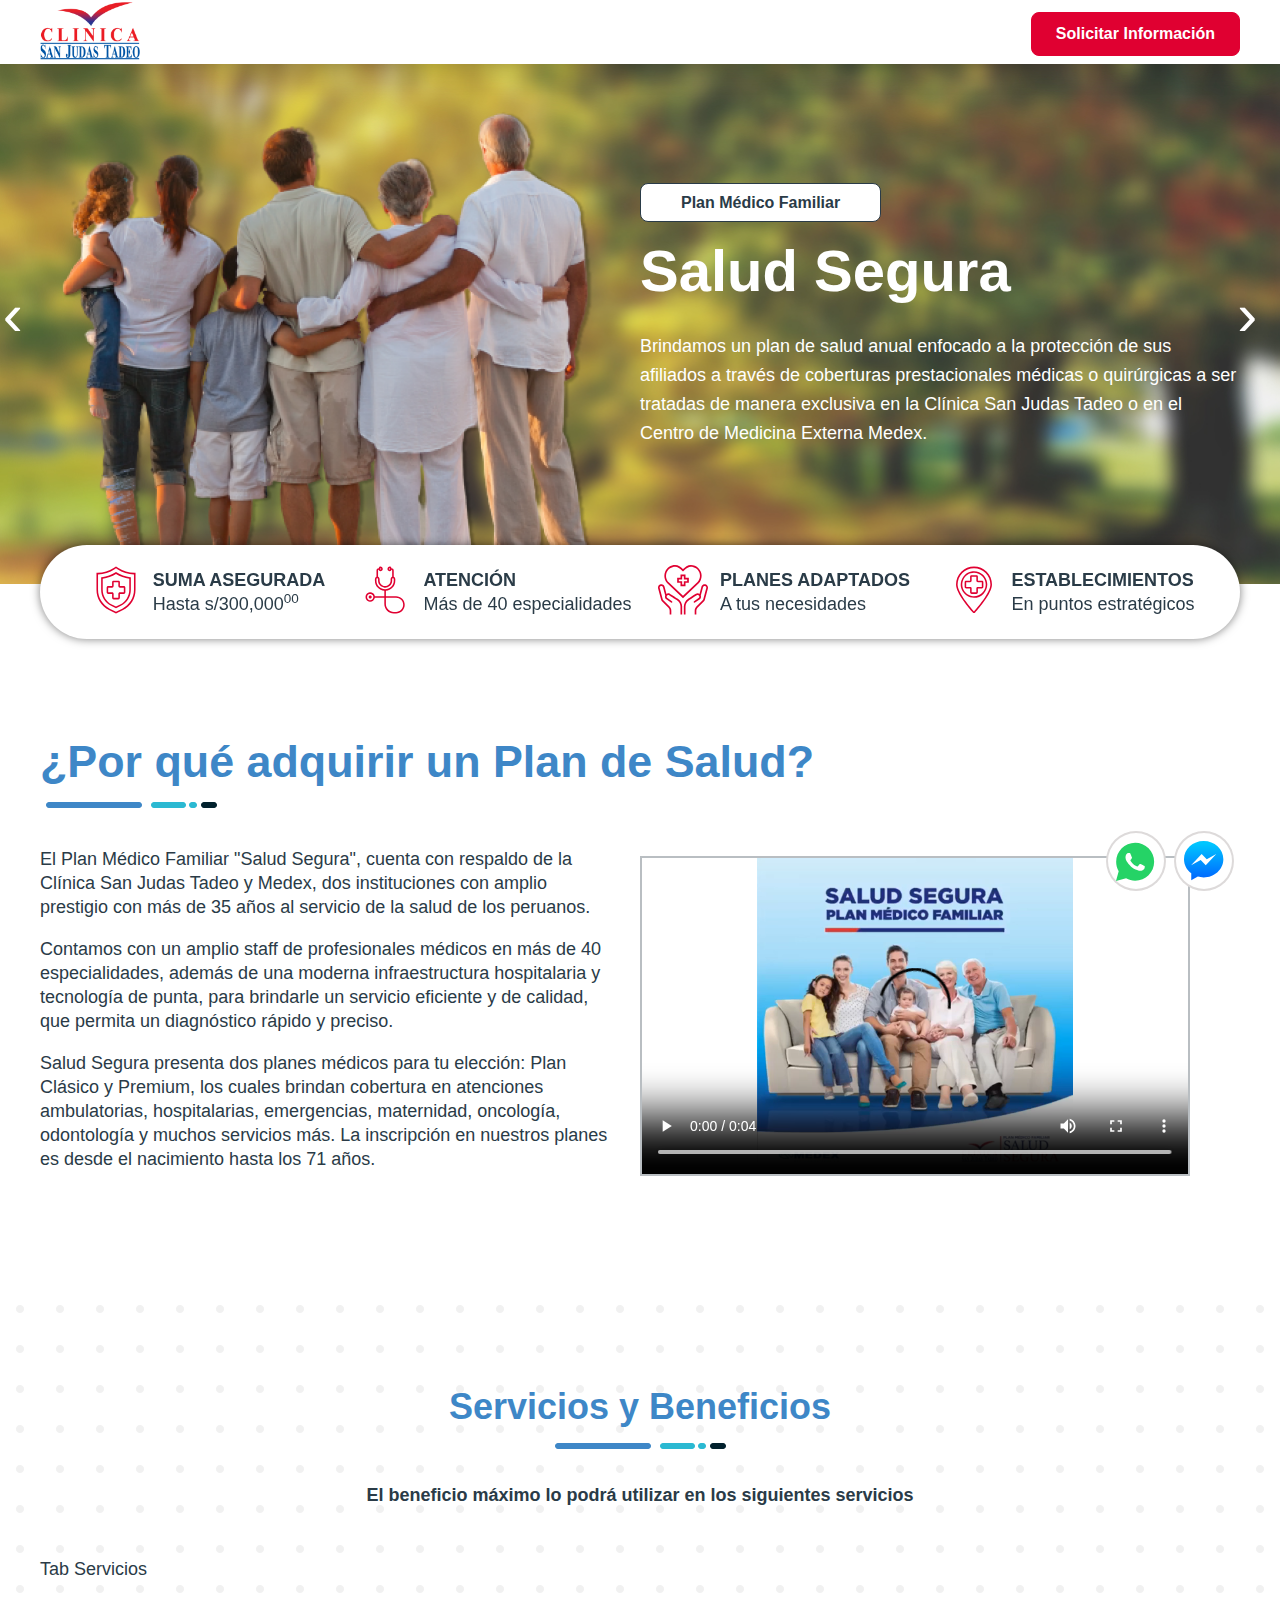
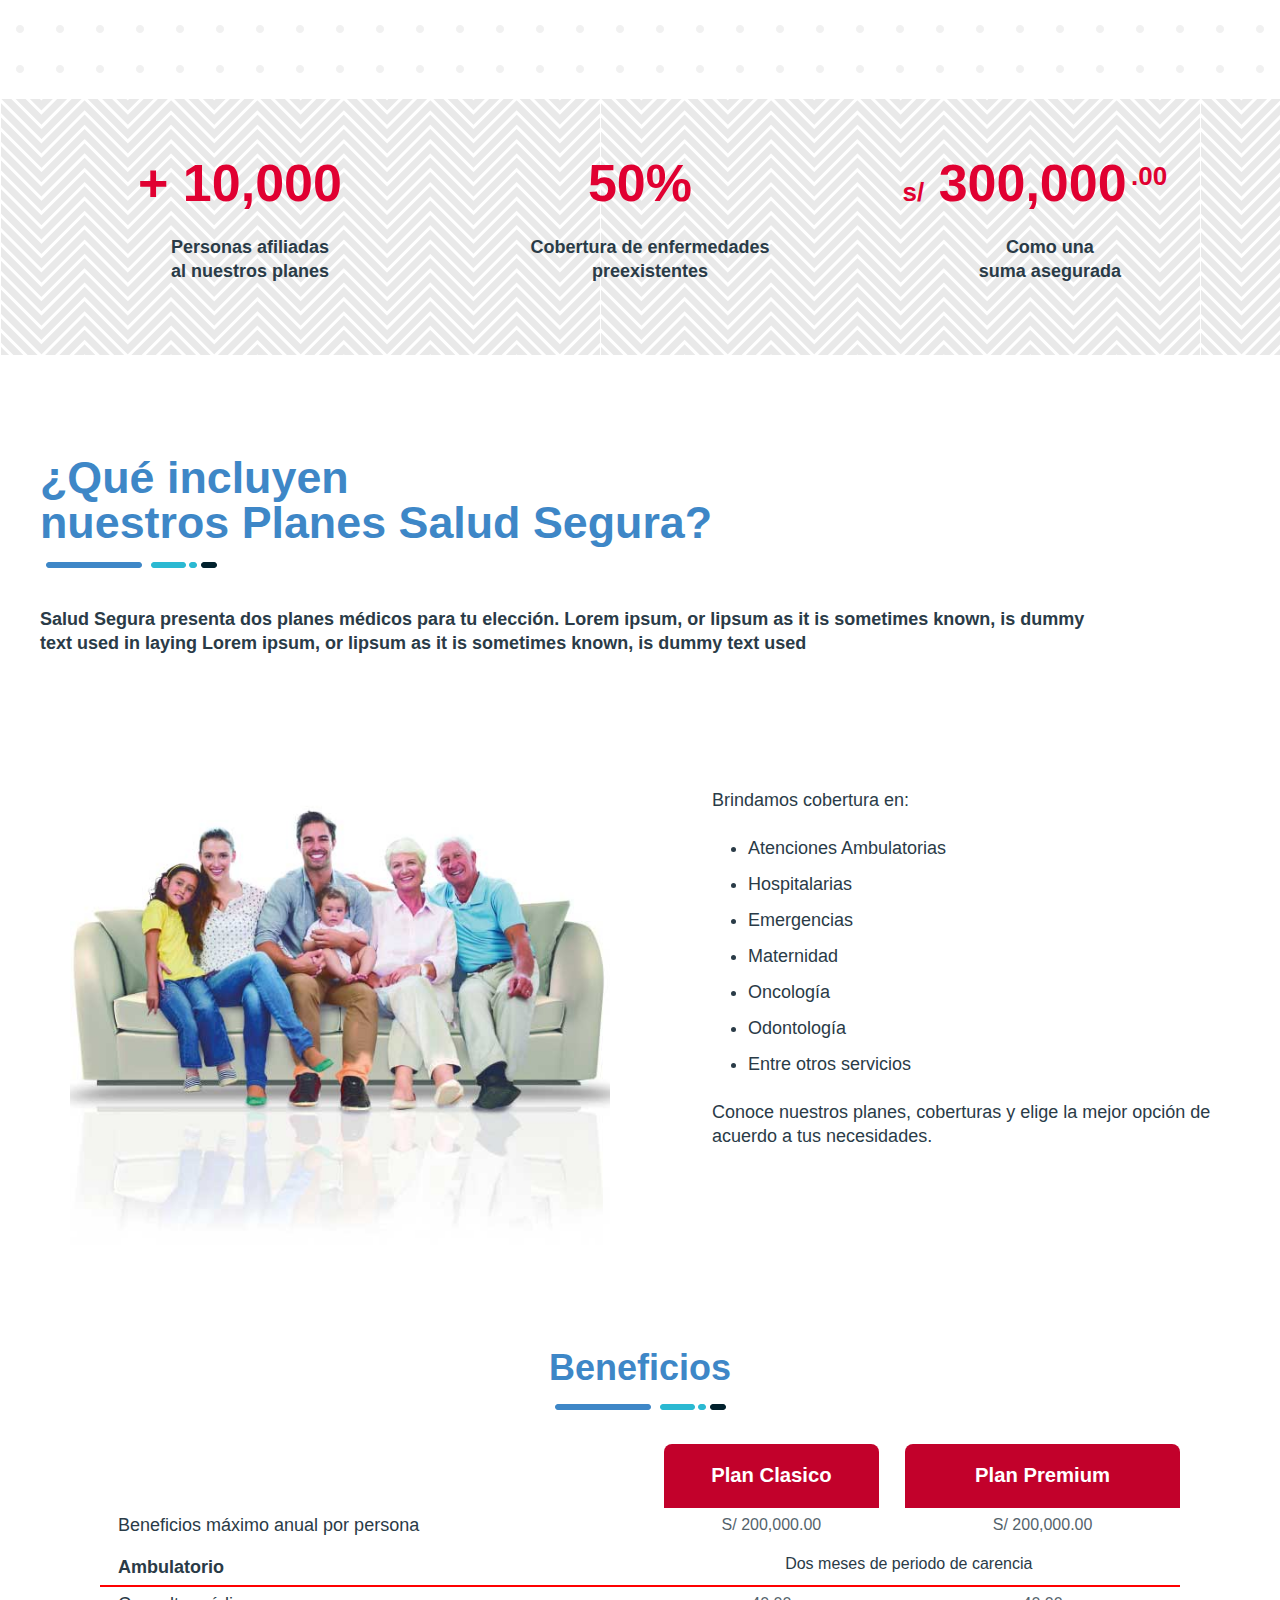
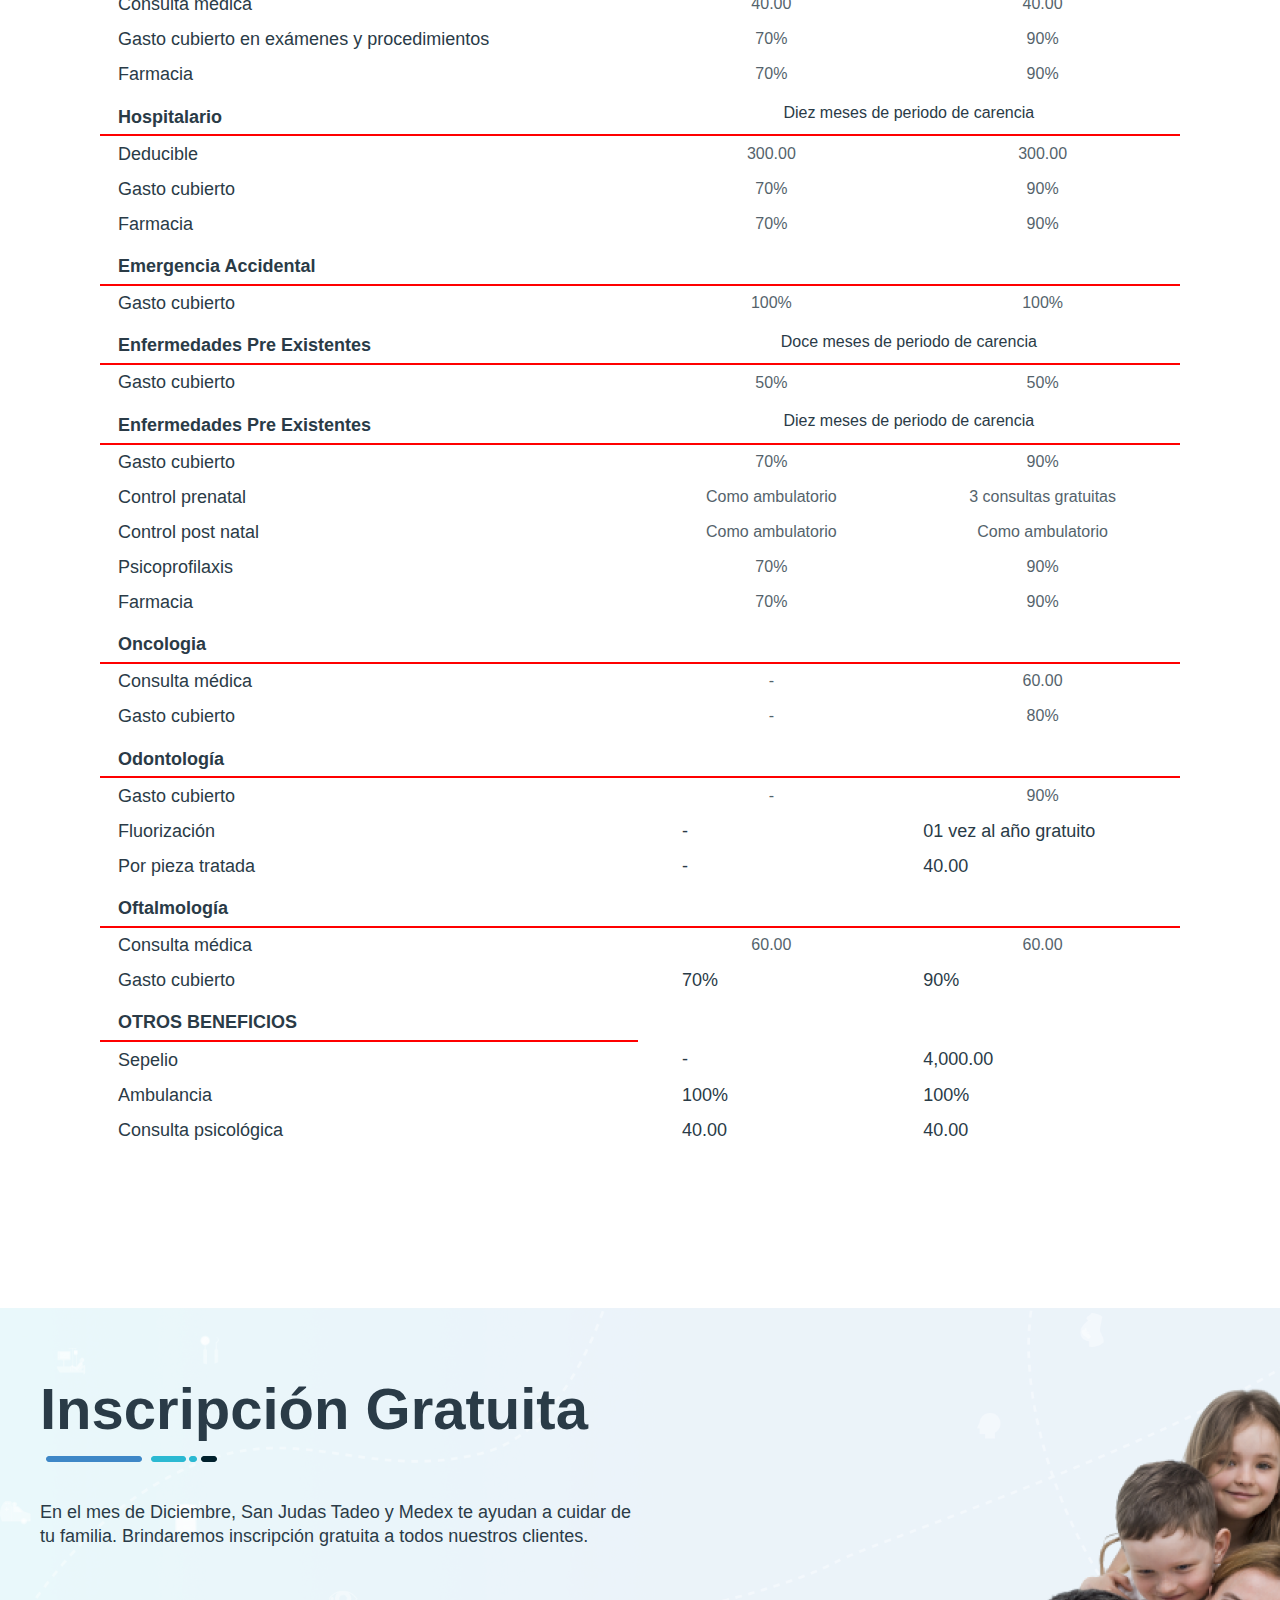
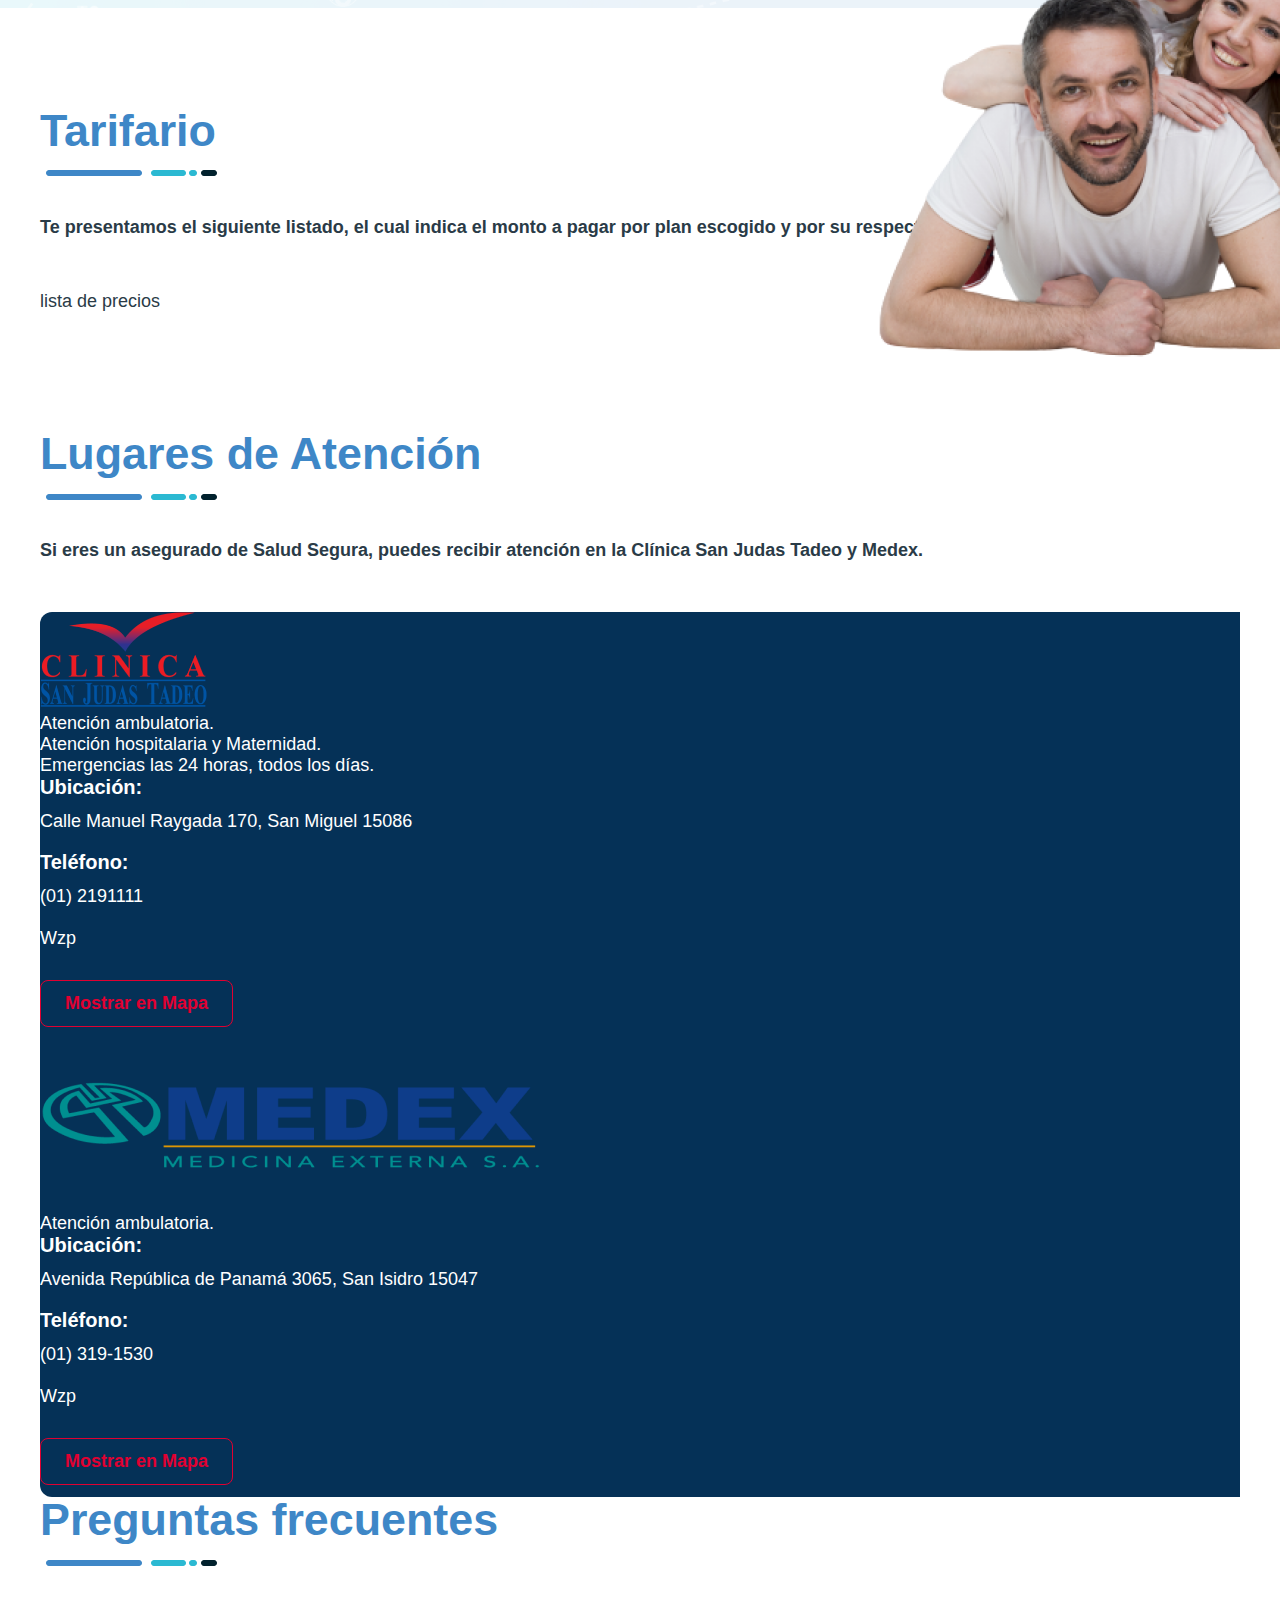
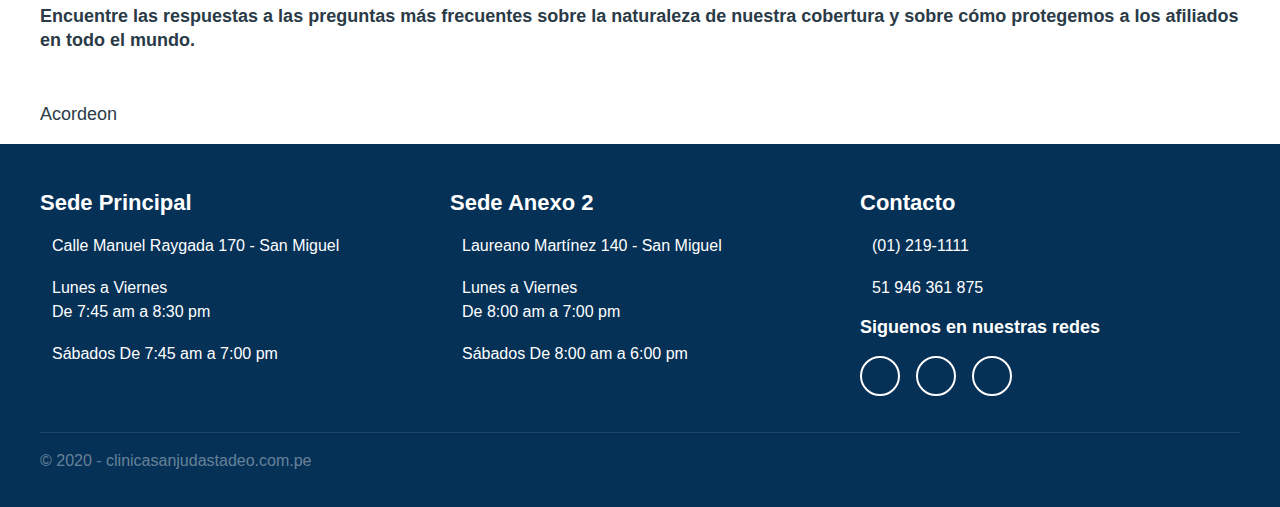
==== commit 265b42b4: "Actualizacion en local" ====
--- a/index.html
+++ b/index.html
@@ -1,1153 +1,779 @@
 <!DOCTYPE html>
-<html lang="en">
-  <head>
-    <meta charset="UTF-8" />
-    <meta name="viewport" content="width=device-width, initial-scale=1.0" />
-
-    <!-- Favicon -->
-    <link rel="icon" href="/img/site/favicon-sjt.png" type="image/png" />
-
-    <!-- Font Awesome -->
-    <link
-      rel="stylesheet"
-      href="https://cdnjs.cloudflare.com/ajax/libs/font-awesome/5.15.1/css/all.min.css"
-      integrity="sha512-+4zCK9k+qNFUR5X+cKL9EIR+ZOhtIloNl9GIKS57V1MyNsYpYcUrUeQc9vNfzsWfV28IaLL3i96P9sdNyeRssA=="
-      crossorigin="anonymous"
-    />
-
-    <!-- Normalize -->
-    <link rel="stylesheet" href="/style/normalize.css" />
-
-    <!-- Personales -->
-    <link rel="stylesheet" href="/style/style-global.css" />
-    <link rel="stylesheet" href="/style/botones.css" />
-    <link rel="stylesheet" href="/style/header.css" />
-    <link rel="stylesheet" href="/style/slider.css" />
-    <link rel="stylesheet" href="/style/tira.css" />
-    <link rel="stylesheet" href="/style/table.css" />
-    <link rel="stylesheet" href="/style/footer.css" />
-    <link rel="stylesheet" href="/style/flotantes.css" />
-
-    <!-- OWL Carrousel -->
-    <link
-      rel="stylesheet"
-      href="https://cdnjs.cloudflare.com/ajax/libs/OwlCarousel2/2.3.4/assets/owl.carousel.min.css"
-      integrity="sha512-tS3S5qG0BlhnQROyJXvNjeEM4UpMXHrQfTGmbQ1gKmelCxlSEBUaxhRBj/EFTzpbP4RVSrpEikbmdJobCvhE3g=="
-      crossorigin="anonymous"
-    />
+<html lang="es">
+<head>
+    <meta charset="UTF-8">
+    <meta name="viewport" content="width=device-width, initial-scale=1.0">
+
+        <!-- Favicon -->
+        <link  rel="icon"   href="/img/site/favicon-sjt.png" type="image/png" />
+
+    
+        <!-- Font Awesome -->
+        <link rel="stylesheet" href="https://cdnjs.cloudflare.com/ajax/libs/font-awesome/5.15.1/css/all.min.css" integrity="sha512-+4zCK9k+qNFUR5X+cKL9EIR+ZOhtIloNl9GIKS57V1MyNsYpYcUrUeQc9vNfzsWfV28IaLL3i96P9sdNyeRssA==" crossorigin="anonymous" />
+    
+        <!-- Normalize -->
+        <link rel="stylesheet" href="/style/normalize.css">
+
+        <!-- Personales -->
+        <link rel="stylesheet" href="/style/style-global.css">
+        <link rel="stylesheet" href="/style/botones.css">
+        <link rel="stylesheet" href="/style/header.css">
+        <link rel="stylesheet" href="/style/slider.css">
+        <link rel="stylesheet" href="/style/tira.css">
+        <link rel="stylesheet" href="/style/table.css">
+        <link rel="stylesheet" href="/style/footer.css">
+        <link rel="stylesheet" href="/style/flotantes.css">
+
+    
+        <!-- OWL Carrousel -->
+        <link rel="stylesheet" href="https://cdnjs.cloudflare.com/ajax/libs/OwlCarousel2/2.3.4/assets/owl.carousel.min.css" integrity="sha512-tS3S5qG0BlhnQROyJXvNjeEM4UpMXHrQfTGmbQ1gKmelCxlSEBUaxhRBj/EFTzpbP4RVSrpEikbmdJobCvhE3g==" crossorigin="anonymous" />
+
 
     <title>Salud Segura - Clinica San Judas Tadeo</title>
-  </head>
-  <body>
-    <header>
-      <nav class="header">
+</head>
+<body>
+    
+<header>
+
+    <nav class="header">
         <div class="container header-container">
-          <a href="#">
-            <img
-              src="/img/site/Logo-a-colores-SJT.png"
-              alt="Logo San Judas Tadeo"
-              class="header-logo"
-            />
-          </a>
-          <button class="header-boton button">Solicitar Información</button>
-        </div>
-      </nav>
-    </header>
-
-    <main>
-      <!-- Modal de formulario -->
-
-      <!-- Fin Modal formulario -->
-
-      <!-- Slider -->
-      <section class="slider">
-        <div class="bck-slider">
-          <div class="loop owl-carousel owl-theme">
+            <a href="#">
+                <img src="/img/site/Logo-a-colores-SJT.png" alt="Logo San Judas Tadeo" class="header-logo">
+            </a>
+            <button class="header-boton button">Solicitar Información</button>
+
+        </div>
+    </nav>
+
+</header>
+
+<main>
+ <!-- Modal de formulario -->
+
+<!-- Fin Modal formulario -->
+
+<!-- Slider -->
+<section class="slider">
+    <div class="bck-slider">
+        <div class="loop owl-carousel owl-theme">
+
             <!-- Slider 1  -->
             <div class="item flex slide-1">
-              <div class="container flex container-slider">
-                <div class="col-2 slider-img">
-                  <img src="/img/images/slider/img-slider1.png" alt="" />
+                <div class="container flex container-slider">
+                    <div class="col-2 slider-img">
+                        <img src="/img/images/slider/img-slider1.png" alt="">
+                    </div>
+                    <div class="col-2">
+                        <div class="container-pill">
+                            <p class="slider-pill"><i class="fas fa-user-md"></i> Plan Médico Familiar</p>
+                        </div>
+                        <h1>Salud Segura</h1>
+                        <p class="slider-txt">Brindamos un plan de salud anual enfocado a la protección de sus afiliados a través de coberturas prestacionales médicas o quirúrgicas a ser tratadas de manera exclusiva en la Clínica San Judas Tadeo o en el Centro de Medicina Externa Medex.</p>
+                    </div>
+
                 </div>
-                <div class="col-2">
-                  <div class="container-pill">
-                    <p class="slider-pill">
-                      <i class="fas fa-user-md"></i> Plan Médico Familiar
-                    </p>
-                  </div>
-                  <h1>Salud Segura</h1>
-                  <p class="slider-txt">
-                    Brindamos un plan de salud anual enfocado a la protección de
-                    sus afiliados a través de coberturas prestacionales médicas
-                    o quirúrgicas a ser tratadas de manera exclusiva en la
-                    Clínica San Judas Tadeo o en el Centro de Medicina Externa
-                    Medex.
-                  </p>
-                </div>
-              </div>
+
             </div>
 
             <!-- Slider 2  -->
             <div class="item flex slide-2">
-              <div class="container flex container-slider">
-                <div class="col-2 slider-img">
-                  <img
-                    src="/img/images/slider/img-slider2-Medicos-.png"
-                    alt=""
-                  />
+                <div class="container flex container-slider">
+                    <div class="col-2 slider-img">
+                        <img src="/img/images/slider/img-slider2-Medicos-.png" alt="">
+                    </div>
+                    <div class="col-2">
+                        <div class="container-pill">
+                            <p class="slider-pill"><i class="fas fa-user-md"></i> Plan Médico Familiar</p>
+                        </div>
+                        <h2>Staff e Infraestructura de Primer Nivel</h2>
+                        <p class="slider-txt">Todos los servicios ofrecidos en nuestros locales cuenta con una amplia y cómoda infraestructura y tecnología avanzada.</p>
+                        <p class="slider-txt">A su vez contamos con un Staff médico calificado, que brindan una atención médica personalizada.</p>
+                    </div>
+
                 </div>
-                <div class="col-2">
-                  <div class="container-pill">
-                    <p class="slider-pill">
-                      <i class="fas fa-user-md"></i> Plan Médico Familiar
-                    </p>
-                  </div>
-                  <h2>Staff e Infraestructura de Primer Nivel</h2>
-                  <p class="slider-txt">
-                    Todos los servicios ofrecidos en nuestros locales cuenta con
-                    una amplia y cómoda infraestructura y tecnología avanzada.
-                  </p>
-                  <p class="slider-txt">
-                    A su vez contamos con un Staff médico calificado, que
-                    brindan una atención médica personalizada.
-                  </p>
+
+            </div>
+
+        
+            
+            
+        </div>
+    </div>
+    
+</section>
+
+<!-- tira slider (debajo del slider) -->
+<section class="tira-slider container">
+    <div class="container tira-item">
+        <div class="tira-img">
+            <img src="/img/icons/tira/icon1-escudo.svg" alt="" class="tira-icono">
+        </div>
+        <div class="tira-text">
+            <p class="tira-item-txt">
+                <strong>SUMA ASEGURADA</strong>
+                <br>
+                Hasta s/300,000<sup>00</sup> 
+            </p>
+        </div>
+    </div>
+    <!-- 2 -->
+    <div class="container tira-item">
+        <div class="tira-img">
+            <img src="/img/icons/tira/icon3-estetoscopio.svg" alt="" class="tira-icono">
+        </div>
+        <div class="tira-text">
+            <p class="tira-item-txt">
+                <strong>ATENCIÓN</strong>
+                <br>
+                Más de 40 especialidades 
+            </p>
+        </div>
+    </div>
+    <!-- 3 -->
+    <div class="container tira-item">
+        <div class="tira-img">
+            <img src="/img/icons/tira/icon4-manos.svg" alt="" class="tira-icono">
+        </div>
+        <div class="tira-text">
+            <p class="tira-item-txt">
+                <strong>PLANES ADAPTADOS</strong>
+                <br>
+                A tus necesidades
+            </p>
+        </div>
+    </div>
+    <!-- 4 -->
+    <div class="container tira-item">
+        <div class="tira-img">
+            <img src="/img/icons/tira/icon2-gps-.svg" alt="" class="tira-icono">
+        </div>
+        <div class="tira-text">
+            <p class="tira-item-txt">
+                <strong>ESTABLECIMIENTOS</strong>
+                <br>
+                En puntos estratégicos
+            </p>
+        </div>
+    </div>
+</section>
+
+<!-- ¿Por qué adquirir un Plan de Salud? -->
+<section class="porque">
+    <div class="container p-100b">
+        <h3>¿Por qué adquirir un Plan de Salud?</h3>
+        <img src="/img/site/barra.png" alt="" class="barra-colores">
+        <div class="porque-container">
+            <div class="col-2">
+                <div class="porque-text">
+                    <p>El Plan Médico Familiar "Salud Segura", cuenta con respaldo de la Clínica San Judas Tadeo y Medex, dos instituciones con amplio prestigio con más de 35 años al servicio de la salud de los peruanos.</p>
+                    
+                    <p>Contamos con un amplio staff de profesionales médicos en más de 40 especialidades, además de una moderna infraestructura hospitalaria y tecnología de punta, para brindarle un servicio eficiente y de calidad, que permita un diagnóstico rápido y preciso.</p>
+    
+                    <p>Salud Segura presenta dos planes médicos para tu elección: Plan Clásico y Premium, los cuales brindan cobertura en atenciones ambulatorias, hospitalarias, emergencias, maternidad, oncología, odontología y muchos servicios más. La inscripción en nuestros planes es desde el nacimiento hasta los 71 años.</p>
                 </div>
-              </div>
-            </div>
-          </div>
-        </div>
-      </section>
-
-      <!-- tira slider (debajo del slider) -->
-      <section class="tira-slider container">
-        <div class="container tira-item">
-          <div class="tira-img">
-            <img
-              src="/img/icons/tira/icon1-escudo.svg"
-              alt=""
-              class="tira-icono"
-            />
-          </div>
-          <div class="tira-text">
-            <p class="tira-item-txt">
-              <strong>SUMA ASEGURADA</strong>
-              <br />
-              Hasta s/300,000<sup>00</sup>
-            </p>
-          </div>
-        </div>
-        <!-- 2 -->
-        <div class="container tira-item">
-          <div class="tira-img">
-            <img
-              src="/img/icons/tira/icon3-estetoscopio.svg"
-              alt=""
-              class="tira-icono"
-            />
-          </div>
-          <div class="tira-text">
-            <p class="tira-item-txt">
-              <strong>ATENCIÓN</strong>
-              <br />
-              Más de 40 especialidades
-            </p>
-          </div>
-        </div>
-        <!-- 3 -->
-        <div class="container tira-item">
-          <div class="tira-img">
-            <img
-              src="/img/icons/tira/icon4-manos.svg"
-              alt=""
-              class="tira-icono"
-            />
-          </div>
-          <div class="tira-text">
-            <p class="tira-item-txt">
-              <strong>PLANES ADAPTADOS</strong>
-              <br />
-              A tus necesidades
-            </p>
-          </div>
-        </div>
-        <!-- 4 -->
-        <div class="container tira-item">
-          <div class="tira-img">
-            <img
-              src="/img/icons/tira/icon2-gps-.svg"
-              alt=""
-              class="tira-icono"
-            />
-          </div>
-          <div class="tira-text">
-            <p class="tira-item-txt">
-              <strong>ESTABLECIMIENTOS</strong>
-              <br />
-              En puntos estratégicos
-            </p>
-          </div>
-        </div>
-      </section>
-
-      <!-- ¿Por qué adquirir un Plan de Salud? -->
-      <section class="porque">
-        <div class="container p-100b">
-          <h3>¿Por qué adquirir un Plan de Salud?</h3>
-          <img src="/img/site/barra.png" alt="" class="barra-colores" />
-          <div class="porque-container">
-            <div class="col-2">
-              <div class="porque-text">
-                <p>
-                  El Plan Médico Familiar "Salud Segura", cuenta con respaldo de
-                  la Clínica San Judas Tadeo y Medex, dos instituciones con
-                  amplio prestigio con más de 35 años al servicio de la salud de
-                  los peruanos.
-                </p>
-
-                <p>
-                  Contamos con un amplio staff de profesionales médicos en más
-                  de 40 especialidades, además de una moderna infraestructura
-                  hospitalaria y tecnología de punta, para brindarle un servicio
-                  eficiente y de calidad, que permita un diagnóstico rápido y
-                  preciso.
-                </p>
-
-                <p>
-                  Salud Segura presenta dos planes médicos para tu elección:
-                  Plan Clásico y Premium, los cuales brindan cobertura en
-                  atenciones ambulatorias, hospitalarias, emergencias,
-                  maternidad, oncología, odontología y muchos servicios más. La
-                  inscripción en nuestros planes es desde el nacimiento hasta
-                  los 71 años.
-                </p>
-              </div>
             </div>
             <div class="col-2 video-responsive">
-              <video class="video" controls>
-                <source src="/video/salud-segura.mp4" type="video/mp4" />
-              </video>
-            </div>
-          </div>
-        </div>
-      </section>
-
-      <!-- Servicios y Beneficios -->
-      <section class="servicios">
-        <div class="container p-100">
-          <h4 class="center">Servicios y Beneficios</h4>
-          <img
-            src="/img/site/barra.png"
-            alt=""
-            class="barra-colores barra-center"
-          />
-          <p class="subtitle center p-200x">
+                <video class="video"  controls>
+                    <source src="/video/salud-segura.mp4" type="video/mp4">
+                  </video>
+            </div>
+        </div>
+    </div>
+</section>
+
+
+<!-- Servicios y Beneficios -->
+<section class="servicios">
+    <div class="container p-100">
+        <h4 class="center">Servicios y Beneficios</h4>
+        <img src="/img/site/barra.png" alt="" class="barra-colores barra-center">
+        <p class="subtitle center p-200x">
             El beneficio máximo lo podrá utilizar en los siguientes servicios
-          </p>
-          <div class="tabs">
-            <div class="tab-header">
-                <div class="active">
-                    Ambulatoria
-                </div>
-                <div class="">
-                    Hospitalización
-                </div>
-                <div>
-                    Emergencia
-                </div>
-                <div>
-                    Maternidad
-                </div>
-                <div>
-                    Oncología
-                </div>
-                <div>
-                    Odontología
-                </div>
-                <div>
-                    Oftalmología
-                </div>
-                <div>
-                    Otros Beneficios
-                </div>
-            </div>
-            <div class="tab-indicator"></div>
-            <div class="tab-content">
-                <!-- 1° Seccion  -->
-                <div class="active">
-    
-                    <h3>Atención Ambulatoria</h3>
-                    <ul>
-                        <li>Contamos con más de 40 especialidades médicas.</li>
-                        <li>Deducible por consulta de s/.40.00 en ambos planes.</li>
-                        <li>Exámenes y procedimientos cubiertos al 70% o 90%, según el plan elegido.</li>
-                        <li>Cobertura en farmacia al 70% o 90% de las medicinas recetadas por nuestros médicos, de acuerdo al plan elegido.</li>
-                        <li>La atención ambulatoria se brindará en la Clínica San Judas Tadeo y Medex.</li>
-                    </ul>
-                </div>
-                <!-- 2° Seccion  -->
-                <div class="flex">
-                    
-                    <div class="col-2 ">
-                        <h3>Hospitalización</h3>
-                    <p>Lorem ipsum dolor sit amet consectetur adipisicing elit. Deleniti aut obcaecati a aliquid autem, corrupti optio repellat ad laborum, adipisci fuga necessitatibus veritatis nisi, quaerat quis labore laudantium ab! Sint!</p>
-                    </div>
-                    <div class="col-2 ">
-                        <img src="/img/images/servicios/servicios-hospitalizacion-1.jpg" alt="" width="100%">
-                        
-                    </div>
-                </div>
-                <!-- 3° Seccion  -->
-                <div>
-                    Icono
-                    <h4>Prieba 3</h4>
-                    <p>Lorem ipsum dolor sit amet consectetur adipisicing elit. Deleniti aut obcaecati a aliquid autem, corrupti optio repellat ad laborum, adipisci fuga necessitatibus veritatis nisi, quaerat quis labore laudantium ab! Sint!</p>
-                </div>
-                <!-- 4° Seccion  -->
-                <div>
-                    Icono
-                    <h3>Esto es una seccion</h3>
-                    <p>Lorem ipsum dolor sit amet consectetur adipisicing elit. Deleniti aut obcaecati a aliquid autem, corrupti optio repellat ad laborum, adipisci fuga necessitatibus veritatis nisi, quaerat quis labore laudantium ab! Sint!</p>
-                </div>
-                <!-- 5° Seccion  -->
-                <div>
-                    Icono
-                    <h3>Esto es una seccion</h3>
-                    <p>Lorem ipsum dolor sit amet consectetur adipisicing elit. Deleniti aut obcaecati a aliquid autem, corrupti optio repellat ad laborum, adipisci fuga necessitatibus veritatis nisi, quaerat quis labore laudantium ab! Sint!</p>
-                </div>
-                <!-- 6° Seccion  -->
-                <div>
-                    Icono
-                    <h3>Esto es una seccion</h3>
-                    <p>Lorem ipsum dolor sit amet consectetur adipisicing elit. Deleniti aut obcaecati a aliquid autem, corrupti optio repellat ad laborum, adipisci fuga necessitatibus veritatis nisi, quaerat quis labore laudantium ab! Sint!</p>
-                </div>
-                <!-- 7° Seccion  -->
-                <div>
-                    Icono
-                    <h3>Esto es una seccion</h3>
-                    <p>Lorem ipsum dolor sit amet consectetur adipisicing elit. Deleniti aut obcaecati a aliquid autem, corrupti optio repellat ad laborum, adipisci fuga necessitatibus veritatis nisi, quaerat quis labore laudantium ab! Sint!</p>
-                </div>
-                <!-- 8° Seccion  -->
-                <div>
-                    Icono
-                    <h3>Esto es una seccion</h3>
-                    <p>Lorem ipsum dolor sit amet consectetur adipisicing elit. Deleniti aut obcaecati a aliquid autem, corrupti optio repellat ad laborum, adipisci fuga necessitatibus veritatis nisi, quaerat quis labore laudantium ab! Sint!</p>
-                </div>
-            </div>
-          </div>
-        </div>
-      </section>
-
-      <!-- Tira intermedia -->
-      <section class="tira-intermedia">
-        <div class="container flex">
-          <div class="col-3">
-            <p class="center numero">+ 10,000</p>
-            <div class="text flex">
-              <i class="fas fa-user-friends"></i>
-              <p>Personas afiliadas <br />al nuestros planes</p>
-            </div>
-          </div>
-          <div class="col-3">
-            <p class="center numero">50%</p>
-            <div class="text flex">
-              <i class="fas fa-briefcase"></i>
-              <p>Cobertura de enfermedades <br />preexistentes</p>
-            </div>
-          </div>
-          <div class="col-3">
-            <p class="center numero">
-              <sub style="font-size: 0.5em; bottom: 0">s/</sub>
-              300,000
-              <sup style="font-size: 0.5em; top: -0.6em; left: -10px"> .00</sup>
-            </p>
-            <div class="text flex">
-              <i class="fas fa-check-circle"></i>
-              <p>Como una <br />suma asegurada</p>
-            </div>
-          </div>
-        </div>
-      </section>
-
-      <!-- que incluyen -->
-      <section class="incluyen p-100">
-        <div class="container incluyen-container">
-          <h3>¿Qué incluyen <br />nuestros Planes Salud Segura?</h3>
-          <img src="/img/site/barra.png" alt="" class="barra-colores" />
-          <p class="subtitle">
-            Salud Segura presenta dos planes médicos para tu elección. Lorem
-            ipsum, or lipsum as it is sometimes known, is dummy text used in
-            laying Lorem ipsum, or lipsum as it is sometimes known, is dummy
-            text used
-          </p>
-          <div class="contenido flex">
-            <div class="col-2 center">
-              <img
-                src="/img/images/familia-salud-segura.jpg"
-                alt=""
-                width="90%"
-              />
-            </div>
-            <div class="col-2 lista">
-              <p>Brindamos cobertura en:</p>
-              <ul>
-                <li>Atenciones Ambulatorias</li>
-                <li>Hospitalarias</li>
-                <li>Emergencias</li>
-                <li>Maternidad</li>
-                <li>Oncología</li>
-                <li>Odontología</li>
-                <li>Entre otros servicios</li>
-              </ul>
-              <p>
-                Conoce nuestros planes, coberturas y elige la mejor opción de
-                acuerdo a tus necesidades.
-              </p>
-            </div>
-          </div>
-        </div>
-      </section>
-
-      <!-- Beneficios  -->
-      <section class="beneficios p-100b">
-        <div class="container">
-          <h4 class="center">Beneficios</h4>
-          <img
-            src="/img/site/barra.png"
-            alt=""
-            class="barra-colores barra-center"
-          />
-
-          <!-- Colocar planes de Salud Segura -->
-
-          <table class="lista">
-            <tbody>
-              <tr>
-                <td>&nbsp;</td>
-
-                <th colspan="2">Plan Clasico</th>
-
-                <th colspan="2" class="titulo-azul">Plan Premium</th>
-              </tr>
-              <tr>
-                <td>Beneficios máximo anual por persona</td>
-                <td class="empty"></td>
-                <td class="list-detalles">S/ 200,000.00</td>
-                <td class="empty"></td>
-                <td class="list-detalles">S/ 200,000.00</td>
-              </tr>
-
-              <!-- Separador -->
-              <tr>
-                <td class="subtitle-table">Ambulatorio</td>
-
-                <!-- <td>S/ 200,000.00</td> -->
-                <td class="subtitle-table-small" colspan="4">
-                  Dos meses de periodo de carencia
-                </td>
-              </tr>
-              <tr>
-                <td>Consulta médica</td>
-                <td class="empty"></td>
-                <td class="list-detalles">40.00</td>
-                <td class="empty"></td>
-                <td class="list-detalles">40.00</td>
-              </tr>
-              <tr>
-                <td>Gasto cubierto en exámenes y procedimientos</td>
-                <td class="empty"></td>
-                <td class="list-detalles">70%</td>
-                <td class="empty"></td>
-                <td class="list-detalles">90%</td>
-              </tr>
-              <tr>
-                <td>Farmacia</td>
-                <td class="empty"></td>
-                <td class="list-detalles">70%</td>
-                <td class="empty"></td>
-                <td class="list-detalles">90%</td>
-              </tr>
-
-              <!-- Separador -->
-              <tr>
-                <td class="subtitle-table">Hospitalario</td>
-
-                <!-- <td>S/ 200,000.00</td> -->
-                <td class="subtitle-table-small" colspan="4">
-                  Diez meses de periodo de carencia
-                </td>
-              </tr>
-              <tr>
-                <td>Deducible</td>
-                <td class="empty"></td>
-                <td class="list-detalles">300.00</td>
-                <td class="empty"></td>
-                <td class="list-detalles">300.00</td>
-              </tr>
-              <tr>
-                <td>Gasto cubierto</td>
-                <td class="empty"></td>
-                <td class="list-detalles">70%</td>
-                <td class="empty"></td>
-                <td class="list-detalles">90%</td>
-              </tr>
-              <tr>
-                <td>Farmacia</td>
-                <td class="empty"></td>
-                <td class="list-detalles">70%</td>
-                <td class="empty"></td>
-                <td class="list-detalles">90%</td>
-              </tr>
-
-              <!-- Separador -->
-              <tr>
-                <td class="subtitle-table">Emergencia Accidental</td>
-
-                <!-- <td>S/ 200,000.00</td> -->
-                <td class="subtitle-table-small" colspan="4"></td>
-              </tr>
-              <tr>
-                <td>Gasto cubierto</td>
-                <td class="empty"></td>
-                <td class="list-detalles">100%</td>
-                <td class="empty"></td>
-                <td class="list-detalles">100%</td>
-              </tr>
-
-              <!-- Separador -->
-              <tr>
-                <td class="subtitle-table">Enfermedades Pre Existentes</td>
-
-                <!-- <td>S/ 200,000.00</td> -->
-                <td class="subtitle-table-small" colspan="4">
-                  Doce meses de periodo de carencia
-                </td>
-              </tr>
-              <tr>
-                <td>Gasto cubierto</td>
-                <td class="empty"></td>
-                <td class="list-detalles">50%</td>
-                <td class="empty"></td>
-                <td class="list-detalles">50%</td>
-              </tr>
-
-              <!-- Separador -->
-              <tr>
-                <td class="subtitle-table">Enfermedades Pre Existentes</td>
-
-                <!-- <td>S/ 200,000.00</td> -->
-                <td class="subtitle-table-small" colspan="4">
-                  Diez meses de periodo de carencia
-                </td>
-              </tr>
-              <tr>
-                <td>Gasto cubierto</td>
-                <td class="empty"></td>
-                <td class="list-detalles">70%</td>
-                <td class="empty"></td>
-                <td class="list-detalles">90%</td>
-              </tr>
-              <tr>
-                <td>Control prenatal</td>
-                <td class="empty"></td>
-                <td class="list-detalles">Como ambulatorio</td>
-                <td class="empty"></td>
-                <td class="list-detalles">3 consultas gratuitas</td>
-              </tr>
-              <tr>
-                <td>Control post natal</td>
-                <td class="empty"></td>
-                <td class="list-detalles">Como ambulatorio</td>
-                <td class="empty"></td>
-                <td class="list-detalles">Como ambulatorio</td>
-              </tr>
-              <tr>
-                <td>Psicoprofilaxis</td>
-                <td class="empty"></td>
-                <td class="list-detalles">70%</td>
-                <td class="empty"></td>
-                <td class="list-detalles">90%</td>
-              </tr>
-              <tr>
-                <td>Farmacia</td>
-                <td class="empty"></td>
-                <td class="list-detalles">70%</td>
-                <td class="empty"></td>
-                <td class="list-detalles">90%</td>
-              </tr>
-
-              <!-- Separador Oncologia-->
-              <tr>
-                <td class="subtitle-table">Oncologia</td>
-
-                <!-- <td>S/ 200,000.00</td> -->
-                <td class="subtitle-table-small" colspan="4"></td>
-              </tr>
-              <tr>
-                <td>Consulta médica</td>
-                <td class="empty"></td>
-                <td class="list-detalles">-</td>
-                <td class="empty"></td>
-                <td class="list-detalles">60.00</td>
-              </tr>
-              <tr>
-                <td>Gasto cubierto</td>
-                <td class="empty"></td>
-                <td class="list-detalles">-</td>
-                <td class="empty"></td>
-                <td class="list-detalles">80%</td>
-              </tr>
-
-              <!-- Separador Oncologia-->
-              <tr>
-                <td class="subtitle-table">Odontología</td>
-
-                <!-- <td>S/ 200,000.00</td> -->
-                <td class="subtitle-table-small" colspan="4"></td>
-              </tr>
-              <tr>
-                <td>Gasto cubierto</td>
-                <td class="empty"></td>
-                <td class="list-detalles">-</td>
-                <td class="empty"></td>
-                <td class="list-detalles">90%</td>
-              </tr>
-              <tr>
-                <td>Fluorización</td>
-                <td class="empty"></td>
-                <td class="list-detalles">-</td>
-                <td class="empty"></td>
-                <td class="list-detalles">01 vez al año gratuito</td>
-              </tr>
-              <tr>
-                <td>Por pieza tratada</td>
-                <td class="empty"></td>
-                <td class="list-detalles">-</td>
-                <td class="empty"></td>
-                <td class="list-detalles">40.00</td>
-              </tr>
-
-              <!-- Separador -->
-              <tr>
-                <td class="subtitle-table">Oftalmología</td>
-
-                <!-- <td>S/ 200,000.00</td> -->
-                <td class="subtitle-table-small" colspan="4"></td>
-              </tr>
-              <tr>
-                <td>Consulta médica</td>
-                <td class="empty"></td>
-                <td class="list-detalles">60.00</td>
-                <td class="empty"></td>
-                <td class="list-detalles">60.00</td>
-              </tr>
-              <tr>
-                <td>Gasto cubierto</td>
-                <td class="empty"></td>
-                <td class="list-detalles">70%</td>
-                <td class="empty"></td>
-                <td class="list-detalles">90%</td>
-              </tr>
-
-              <!-- Separador -->
-              <tr>
-                <td class="subtitle-table">OTROS BENEFICIOS</td>
-                <!-- <td>S/ 200,000.00</td> -->
-                <td class="subtitle-table-small" colspan="4"></td>
-              </tr>
-              <tr>
-                <td>Sepelio</td>
-                <td class="empty"></td>
-                <td class="list-detalles">-</td>
-                <td class="empty"></td>
-                <td class="list-detalles">4,000.00</td>
-              </tr>
-              <tr>
-                <td>Ambulancia</td>
-                <td class="empty"></td>
-                <td class="list-detalles">100%</td>
-                <td class="empty"></td>
-                <td class="list-detalles">100%</td>
-              </tr>
-              <tr>
-                <td>Consulta psicológica</td>
-                <td class="empty"></td>
-                <td class="list-detalles">40.00</td>
-                <td class="empty"></td>
-                <td class="list-detalles">40.00</td>
-              </tr>
-            </tbody>
-          </table>
-        </div>
-      </section>
-
-      <!-- Tira Intermedia de color -->
-      <section class="tira-color">
-        <div class="container">
-          <div class="col-2">
-            <h3>Inscripción Gratuita</h3>
-            <img src="/img/site/barra.png" alt="" class="barra-colores" />
-            <p>
-              En el mes de Diciembre, San Judas Tadeo y Medex te ayudan a cuidar
-              de tu familia. Brindaremos inscripción gratuita a todos nuestros
-              clientes.
-            </p>
-          </div>
-          <div class="col-2">
-            <img src="/img/images/familia-amontonados.png" alt=""
-            class="img-tira" />
-          </div>
-        </div>
-      </section>
-
-      <!-- Tarifario -->
-      <section class="tarifario">
-        <div class="container p-100">
-          <h3 class="center">Tarifario</h3>
-          <img src="/img/site/barra.png" alt="" class="barra-colores barra-center" />
-          <p class="subtitle center">
-            Te presentamos el siguiente listado, el cual indica el monto a pagar
-            por plan escogido y por su respectiva edad.
-          </p>
-
-         <table>
-             <tr>
-                 <th>COSTO MENSUAL</th>
-                 <th>PLAN CLÁSICO</th>
-                 <th>PLAN PREMIUM</th>
-             </tr>
-             <tr>
-                 <td>Costo de Inscripción</td>
-                 <td><s>s/ 20.00</s></td>
-                 <td><s>s/ 20.00</s></td>
-             </tr>
-             <tr>
-                 <td> < 18años</td>
-                 <td>s/36.00</td>
-                 <td>s/66.00</td>
-             </tr>
-             <tr>
-                 <td>18 a 35 años</td>
-                 <td>s/52.00</td>
-                 <td>s/76.00</td>
-             </tr>
-             <tr>
-                 <td>36 a 40 años</td>
-                 <td>s/60.00</td>
-                 <td>s/96.00</td>
-             </tr>
-             <tr>
-                 <td>41 a 45 años</td>
-                 <td>s/75.00</td>
-                 <td>s/125.00</td>
-             </tr>
-             <tr>
-                 <td>46 a 50 años</td>
-                 <td>s/93.00</td>
-                 <td>s/155.00</td>
-             </tr>
-             <tr>
-                 <td>51 a 55 años</td>
-                 <td>s/114.00</td>
-                 <td>s/189.00</td>
-             </tr>
-             <tr>
-                 <td>56 a 60 años</td>
-                 <td>s/154.00</td>
-                 <td>s/240.00</td>
-             </tr>
-             <tr>
-                 <td>61 a 65 años</td>
-                 <td>s/260.00</td>
-                 <td>s/360.00</td>
-             </tr>
-             <tr>
-                 <td>66 a 69 años</td>
-                 <td>No cubre</td>
-                 <td>s/515.00</td>
-             </tr>
-             <tr>
-                 <td>70 a más (solo renovaciones)*</td>
-                 <td>No cubre</td>
-                 <td>s/640.00</td>
-             </tr>
-         </table>
-        </div>
-      </section>
-
-      <!-- Lugares de Atención -->
-      <section class="lugares">
-        <div class="container">
-          <h4 class="center">Lugares de Atención</h3>
-          <img src="/img/site/barra.png" alt="" class="barra-colores barra-center" />
-          <p class="subtitle center">
-            Si eres un asegurado de Salud Segura, puedes recibir atención en la
-            Clínica San Judas Tadeo y Medex.
-          </p>
-
-          <h4 class="sede">Clínica San Judas Tadeo</h4>
-<div class="container flexx">
-    <div class="col-3 flex contenido"">
-        <div class="contacto">
-            <div class="item-list flex">
-                <img src="https://www.iesrp.edu.pe/wp-content/uploads/2020/10/ico-place.svg" alt="">
-                <p class="contenido-texto-tit">Dirección:
-                    <br>
-                    <span class="contenido-texto-sub">San Miguel: Calle Manuel Raygada 170</span>
-                </p>
-            </div>
-            <div class="item-list flex">
-                <img src="https://www.iesrp.edu.pe/wp-content/uploads/2020/10/ico-calendar.svg" alt="">
-                <p class="contenido-texto-tit">Horario de Atención:
-                    <br>
-                    <span class="contenido-texto-sub">Lunes a viernes: 7:45 am a 8:30 pm
-                        <br>
-                        Sábado: 8:00 am a 3:30 pm</span>
-                </p>
-            </div>
-            <div class="item-list flex">
-                <img src="https://www.iesrp.edu.pe/wp-content/uploads/2020/10/ico-phone.svg" alt="">
-                <p class="contenido-texto-tit">Teléfono:
-                    <br>
-                    <span class="contenido-texto-sub">(01) 219-1111</span>
-                </p>
-            </div>
-        </div>
-    </div>
-    <div class="col-7">
-        <div class="maps">
-            
-            <iframe src="https://www.google.com/maps/embed?pb=!1m14!1m8!1m3!1d15605.885190388728!2d-77.0799336!3d-12.0798541!3m2!1i1024!2i768!4f13.1!3m3!1m2!1s0x0%3A0xfb7004d967e3f0f0!2sCl%C3%ADnica%20San%20Judas%20Tadeo!5e0!3m2!1sen!2spe!4v1610572819386!5m2!1sen!2spe" width="800" height="450" frameborder="0" style="border:0;" allowfullscreen="" aria-hidden="false" tabindex="0"></iframe>
-        </div>
-    </div>
-</div>
-<h4 class="sede2">MEDEX Centro Médico</h4>
-<div class="container flexx">
-   
-    <div class="col-3 flex contenido"">
-        <div class="contacto">
-            <div class="item-list flex">
-                <img src="https://www.iesrp.edu.pe/wp-content/uploads/2020/10/ico-place.svg" alt="">
-                <p class="contenido-texto-tit">Dirección:
-                    <br>
-                    <span class="contenido-texto-sub">San Isidro: Avenida República de Panamá 3065</span>
-                </p>
-            </div>
-            <div class="item-list flex">
-                <img src="https://www.iesrp.edu.pe/wp-content/uploads/2020/10/ico-calendar.svg" alt="">
-                <p class="contenido-texto-tit">Horario de Atención:
-                    <br>
-                    <span class="contenido-texto-sub">Lunes a viernes: 7:45 am a 8:30 pm
-                        <br>
-                        Sábado: 8:00 am a 3:30 pm</span>
-                </p>
-            </div>
-            <div class="item-list flex">
-                <img src="https://www.iesrp.edu.pe/wp-content/uploads/2020/10/ico-phone.svg" alt="">
-                <p class="contenido-texto-tit">Teléfono:
-                    <br>
-                    <span class="contenido-texto-sub">(01) 319-1530</span>
-                </p>
-            </div>
-        </div>
-    </div>
-
-    <div class="col-7">
-        <div class="maps">
-            
-            <iframe src="https://www.google.com/maps/embed?pb=!1m14!1m8!1m3!1d15605.046889136309!2d-77.0214774!3d-12.0942268!3m2!1i1024!2i768!4f13.1!3m3!1m2!1s0x0%3A0x4e5f62ef33dfa6d2!2sMEDEX%20MEDICAL%20CENTER!5e0!3m2!1sen!2spe!4v1610576176563!5m2!1sen!2spe" width="800" height="450" frameborder="0" style="border:0;" allowfullscreen="" aria-hidden="false" tabindex="0"></iframe>
+        </p>
+        <div class="tab-servicios">
+            <p>Tab Servicios</p>
+        </div>
+
+    </div>
+</section>
+
+<!-- Tira intermedia -->
+<section class="tira-intermedia ">
+<div class="container flex">
+    <div class="col-3">
+        <p class="center numero">+ 10,000</p>
+        <div class="text flex">
+            <i class="fas fa-user-friends"></i>
+            <p>Personas afiliadas
+                <br>al nuestros planes</p>
+        </div>
+    </div>
+    <div class="col-3">
+        <p class="center numero">50%</p>
+        <div class="text flex">
+            <i class="fas fa-briefcase"></i>
+            <p>Cobertura de enfermedades
+                <br>preexistentes</p>
+        </div>
+    </div>
+    <div class="col-3">
+        <p class="center numero"><sub style="font-size: .5em; bottom: 0; ">s/</sub>
+            300,000
+            <sup style="
+                font-size: 0.5em;
+                top: -0.6em;
+                left: -10px;">
+                .00</sup>
+        </p>
+        <div class="text flex">
+            <i class="fas fa-check-circle"></i>
+            <p>Como una
+               <br>suma asegurada</p>
         </div>
     </div>
    
 </div>
-
-      </section>
-
-
-
-
-    
-
-
-
-      <!-- preguntas frecuentes  -->
-      <section class="preguntas p-100">
-        <div class="container">
-          <h3 class="center">Preguntas frecuentes</h3>
-          <img src="/img/site/barra.png" alt="" class="barra-colores barra-center" />
-          <p class="subtitle center" >
-            Encuentre las respuestas a las preguntas más frecuentes sobre la
-            naturaleza de nuestra cobertura y sobre cómo protegemos a los
-            afiliados en todo el mundo.
-          </p>
-
-          
-          <div class="accordion">
-              <div class="accordion-item">
-                  <div class="accordion-item-header">
-                    ¿Que difrencias hay entre el Plan Clásico y Plan Premium?</div>
-                  <div class="accordion-item-body">
-                      <div class="accordion-item-body-content">
-                        <p>La diferencia principal entre un plan y otro es el beneficio máximo anual por afiliado, para el Plan Clásico la cobertura es de 200 mil Soles, mientras que para el Plan Premium de 300 mil Soles. Se requiere revisar la tabla de Beneficios en detalle para coberturas, así como de los montos. </p>
-                        <p>La edad máxima para afiliación en el Plan Clásico: hasta los 65 años, mientras que el Plan Premium: hasta los 72 años con posibilidad de renovación de manera vitalicia, siempre y cuando se mantenga la renovación de manera anual.</p>
-                      </div>
-                 
-                  </div>
-              </div>
-              <div class="accordion-item">
-                  <div class="accordion-item-header">
-                    Sobre la Clínica San Judas Tadeo</div>
-                  <div class="accordion-item-body">
-                      <div class="accordion-item-body-content">
-                        <p><strong>✔ Beneficios de la Clínica San Judas Tadeo:</strong></p>
-                            <ul>
-                                <li>Amplia y reconocida trayectoria en el sector salud. Contamos con más de 25 años ofreciendo salud a nuestros pacientes y modernizándonos para ofrecer cada día soluciones médicas. </li>
-                                <li>Mas de un millón de atenciones médicas realizadas en los últimos 25 años.</li>
-                                <li>Excelente ubicación geográfica, se encuentra en el medio de San Miguel, muy cerca de la Avenida la Marina con Universitaria. </li>
-                                <li>Encuentre en un solo lugar más de 40 especialidades médicas. </li>
-                                <li>Personal médico altamente capacitado y constantemente actualizado.</li>
-                                <li>Amplias y cómodas instalaciones.</li>
-                                <li>Amplia unidad de cuidados intensivos para neonatos.</li>
-                                <li>Cómodas Habitaciones </li>
-                                <li>Servicio de laboratorio e imagen (resonancia, ecografía, tomografía, entre otras) en el mismo centro de salud. </li>
-                                <li>Nuestra Clínica le brinda un ambiente tranquilo y una rápida recuperación cerca de la naturaleza. </li>
-                                <li>Facilidad de estacionamiento para nuestros pacientes.</li>
-                            </ul>
-    
-                            <p style="margin-top:12px"><strong>✔  Ventajas médicas de la Clínica</strong></p> 
-                            
-                            <ul>
-                            <li>5 Salas de cirugías completamente equipadas y disponibles las 24 horas del día.  </li>
-                            <li>Equipos de enfermeras capacitadas por más de 10 años y con amplia experiencia en el manejo de cuidados de pacientes neonatales </li>
-                            <li>Nuestra clínica posee todo el equipamiento y personal médico altamente calificado y experimentado para asistir partos con complicaciones. </li>
-                            <li>Disponibilidad de Intensivistas las 24 horas del día.</li>
-                            <li>Diagnósticos y tratamientos acertados en tiempos rápidos. </li>
-                            </ul>
-                        
-                      </div>
-                 
-                  </div>
-              </div>
-              <div class="accordion-item">
-                  <div class="accordion-item-header">
-                    Sobre MEDEX</div>
-                  <div class="accordion-item-body">
-                      <div class="accordion-item-body-content">
-                       <p><strong>✔ Ventajas competitivas de MEDEX</strong></p>
-                       <ul>
-                           <li>Mas de 39 años de trayectoria en el sector Salud.</li>
-                           <li>Inigualable ubicación geográfica (San Isidro).</li>
-                           <li>Atención personalizada y cercana. </li>
-                           <li>Mas de 40 especialidades médicas en un mismo centro.  </li>
-                           <li>Servicio de laboratorio e imagen (resonancia, ecografía, tomografía, entre otras) en el mismo centro de salud. </li>
-                           <li>Cómoda zona de estacionamiento.</li>
-                       </ul>
-                       <p style="margin-top:12px"><strong>✔ Ventajas médicas de Medex</strong></p>
-                       <ul>
-                           <li>Equipo médico de amplia experiencia. </li>
-                           <li>Mas de 22 consultorios cómodos y equipados consultorios.</li>
-                       </ul>
-                      </div>
-                 
-                  </div>
-              </div>
+</section>
+
+<!-- que incluyen -->
+<section class="incluyen p-100">
+    <div class="container incluyen-container">
+        <h3>¿Qué incluyen
+            <br>nuestros Planes Salud Segura?</h3>
+        <img src="/img/site/barra.png" alt="" class="barra-colores">
+        <p class="subtitle">Salud Segura presenta dos planes médicos para tu elección. Lorem ipsum, or lipsum as it is sometimes known, is dummy text used in laying Lorem ipsum, or lipsum as it is sometimes known, is dummy text used</p>
+        <div class="contenido flex">
+            <div class="col-2 center">
+                <img src="/img/images/familia-salud-segura.jpg" alt="" width="90%">
+            </div>
+            <div class="col-2 lista">
+                <p>Brindamos cobertura en:</p>
+                <ul>
+                    <li>Atenciones Ambulatorias</li>
+                    <li>Hospitalarias</li>
+                    <li>Emergencias</li>
+                    <li>Maternidad</li>
+                    <li>Oncología</li>
+                    <li>Odontología</li>
+                    <li>Entre otros servicios</li>
+                </ul>
+                <p>Conoce nuestros planes, coberturas y elige la mejor opción de acuerdo a tus necesidades.</p>
+            </div>
+        </div>
+    </div>
+</section>
+
+
+<!-- Beneficios  -->
+<section class="beneficios p-100b">
+    <div class="container">
+        <h4 class="center">Beneficios</h4>
+        <img src="/img/site/barra.png" alt="" class="barra-colores barra-center">
+        
+        <!-- Colocar planes de Salud Segura -->
+
+        <table>
+            <tbody>
+                <tr>
+                    <td>&nbsp;</td>
+                    <td class="empty"></td>
+                    <th>Plan Clasico</th>
+                    <td class="empty"></td>
+                    <th>Plan Premium</th>
+
+                </tr>
+                <tr>
+                    <td>Beneficios máximo anual por persona</td>
+                    <td class="empty"></td>
+                    <td class="list-detalles">S/ 200,000.00</td>
+                    <td class="empty"></td>
+                    <td class="list-detalles">S/ 200,000.00</td>
+                </tr>
+                
+                <!-- Separador -->
+                <tr>
+                    <td class="subtitle-table">Ambulatorio</td>
+                    
+                    <!-- <td>S/ 200,000.00</td> -->
+                    <td class="subtitle-table-small" colspan="4">Dos meses de periodo de carencia</td>
+                    
+                </tr>
+                <tr>
+                    <td>Consulta médica</td>
+                    <td class="empty"></td>
+                    <td class="list-detalles">40.00</td>
+                    <td class="empty"></td>
+                    <td class="list-detalles">40.00</td>
+                </tr>
+                <tr>
+                    <td>Gasto cubierto en exámenes y procedimientos</td>
+                    <td class="empty"></td>
+                    <td class="list-detalles">70%</td>
+                    <td class="empty"></td>
+                    <td class="list-detalles">90%</td>
+                </tr>
+                <tr>
+                    <td>Farmacia</td>
+                    <td class="empty"></td>
+                    <td class="list-detalles">70%</td>
+                    <td class="empty"></td>
+                    <td class="list-detalles">90%</td>
+                </tr>
+
+                <!-- Separador -->
+                <tr>
+                    <td class="subtitle-table">Hospitalario</td>
+                    
+                    <!-- <td>S/ 200,000.00</td> -->
+                    <td class="subtitle-table-small" colspan="4">Diez meses de periodo de carencia</td>
+                    
+                </tr>
+                <tr>
+                    <td>Deducible</td>
+                    <td class="empty"></td>
+                    <td class="list-detalles">300.00</td>
+                    <td class="empty"></td>
+                    <td class="list-detalles">300.00</td>
+                </tr>
+                <tr>
+                    <td>Gasto cubierto</td>
+                    <td class="empty"></td>
+                    <td class="list-detalles">70%</td>
+                    <td class="empty"></td>
+                    <td class="list-detalles">90%</td>
+                </tr>
+                <tr>
+                    <td>Farmacia</td>
+                    <td class="empty"></td>
+                    <td class="list-detalles">70%</td>
+                    <td class="empty"></td>
+                    <td class="list-detalles">90%</td>
+                </tr>
+
+                <!-- Separador -->
+                <tr>
+                    <td class="subtitle-table">Emergencia Accidental</td>
+                    
+                    <!-- <td>S/ 200,000.00</td> -->
+                    <td class="subtitle-table-small" colspan="4"></td>
+                    
+                </tr>
+                <tr>
+                    <td>Gasto cubierto</td>
+                    <td class="empty"></td>
+                    <td class="list-detalles">100%</td>
+                    <td class="empty"></td>
+                    <td class="list-detalles">100%</td>
+                </tr>
+
+                <!-- Separador -->
+                <tr>
+                    <td class="subtitle-table">Enfermedades Pre Existentes</td>
+                    
+                    <!-- <td>S/ 200,000.00</td> -->
+                    <td class="subtitle-table-small" colspan="4">Doce meses de periodo de carencia</td>
+                    
+                </tr>
+                <tr>
+                    <td>Gasto cubierto</td>
+                    <td class="empty"></td>
+                    <td class="list-detalles">50%</td>
+                    <td class="empty"></td>
+                    <td class="list-detalles">50%</td>
+                </tr>
+
+                <!-- Separador -->
+                <tr>
+                    <td class="subtitle-table">Enfermedades Pre Existentes</td>
+                    
+                    <!-- <td>S/ 200,000.00</td> -->
+                    <td class="subtitle-table-small" colspan="4">Diez meses de periodo de carencia</td>
+                    
+                </tr>
+                <tr>
+                    <td>Gasto cubierto</td>
+                    <td class="empty"></td>
+                    <td class="list-detalles">70%</td>
+                    <td class="empty"></td>
+                    <td class="list-detalles">90%</td>
+                </tr>
+                <tr>
+                    <td>Control prenatal</td>
+                    <td class="empty"></td>
+                    <td class="list-detalles">Como ambulatorio</td>
+                    <td class="empty"></td>
+                    <td class="list-detalles">3 consultas gratuitas</td>
+                </tr>
+                <tr>
+                    <td>Control post natal</td>
+                    <td class="empty"></td>
+                    <td class="list-detalles">Como ambulatorio</td>
+                    <td class="empty"></td>
+                    <td class="list-detalles">Como ambulatorio</td>
+                </tr>
+                <tr>
+                    <td>Psicoprofilaxis</td>
+                    <td class="empty"></td>
+                    <td class="list-detalles">70%</td>
+                    <td class="empty"></td>
+                    <td class="list-detalles">90%</td>
+                </tr>
+                <tr>
+                    <td>Farmacia</td>
+                    <td class="empty"></td>
+                    <td class="list-detalles">70%</td>
+                    <td class="empty"></td>
+                    <td class="list-detalles">90%</td>
+                </tr>
+
+                <!-- Separador Oncologia-->
+                <tr>
+                    <td class="subtitle-table">Oncologia</td>
+                    
+                    <!-- <td>S/ 200,000.00</td> -->
+                    <td class="subtitle-table-small" colspan="4"></td>
+                    
+                </tr>
+                <tr>
+                    <td>Consulta médica</td>
+                    <td class="empty"></td>
+                    <td class="list-detalles">-</td>
+                    <td class="empty"></td>
+                    <td class="list-detalles">60.00</td>
+                </tr>
+                <tr>
+                    <td>Gasto cubierto</td>
+                    <td class="empty"></td>
+                    <td class="list-detalles">-</td>
+                    <td class="empty"></td>
+                    <td class="list-detalles">80%</td>
+                </tr>
+
+                <!-- Separador Oncologia-->
+                <tr>
+                    <td class="subtitle-table">Odontología</td>
+                    
+                    <!-- <td>S/ 200,000.00</td> -->
+                    <td class="subtitle-table-small" colspan="4"></td>
+                    
+                </tr>
+                <tr>
+                    <td>Gasto cubierto</td>
+                    <td class="empty"></td>
+                    <td class="list-detalles">-</td>
+                    <td class="empty"></td>
+                    <td class="list-detalles">90%</td>
+                </tr>
+                <tr>
+                    <td>Fluorización</td>
+                    <td class="empty"></td>
+                    <td>-</td>
+                    <td class="empty"></td>
+                    <td>01 vez al año gratuito</td>
+                </tr>
+                <tr>
+                    <td>Por pieza tratada</td>
+                    <td class="empty"></td>
+                    <td>-</td>
+                    <td class="empty"></td>
+                    <td>40.00</td>
+                </tr>
+
+                <!-- Separador -->
+                <tr>
+                    <td class="subtitle-table">Oftalmología</td>
+                    
+                    <!-- <td>S/ 200,000.00</td> -->
+                    <td class="subtitle-table-small" colspan="4"></td>
+                    
+                </tr>
+                <tr>
+                    <td>Consulta médica</td>
+                    <td class="empty"></td>
+                    <td class="list-detalles">60.00</td>
+                    <td class="empty"></td>
+                    <td class="list-detalles">60.00</td>
+                </tr>
+                <tr>
+                    <td>Gasto cubierto</td>
+                    <td class="empty"></td>
+                    <td>70%</td>
+                    <td class="empty"></td>
+                    <td>90%</td>
+                </tr>
+
+                <!-- Separador -->
+                <tr>
+                    <td class="subtitle-table">OTROS BENEFICIOS</td>
+                    <td class="empty"></td>
+                    <!-- <td>S/ 200,000.00</td> -->
+                    <td></td>
+                    <td class="empty"></td>
+                </tr>
+                <tr>
+                    <td>Sepelio</td>
+                    <td class="empty"></td>
+                    <td>-</td>
+                    <td class="empty"></td>
+                    <td>4,000.00</td>
+                </tr>
+                <tr>
+                    <td>Ambulancia</td>
+                    <td class="empty"></td>
+                    <td>100%</td>
+                    <td class="empty"></td>
+                    <td>100%</td>
+                </tr>
+                <tr>
+                    <td>Consulta psicológica</td>
+                    <td class="empty"></td>
+                    <td>40.00</td>
+                    <td class="empty"></td>
+                    <td>40.00</td>
+                </tr>
               
-          
-          
-
-
-        </div>
-      </section>
-    </main>
-
-    <footer>
-      <div class="container footer-grid">
+            </tbody>
+        </table>
+
+
+    </div>
+</section>
+
+<!-- Tira Intermedia de color -->
+<section class="tira-color">
+    <div class="container">
+        <div class="col-2">
+            <h2>Inscripción Gratuita</h2>
+            <img src="/img/site/barra.png" alt="" class="barra-colores">
+            <p>En el mes de Diciembre, San Judas Tadeo y Medex te ayudan a cuidar de tu familia. Brindaremos inscripción gratuita a todos nuestros clientes.</p>
+        </div>
+        <div class="col-2">
+            <img src="/img/images/familia-amontonados.png" alt="">
+        </div>
+    </div>
+</section>
+
+<!-- Tarifario -->
+<section class="tarifario">
+    <div class="container p-100">
+        <h3>Tarifario</h3>
+        <img src="/img/site/barra.png" alt="" class="barra-colores">
+        <p class="subtitle">Te presentamos el siguiente listado, el cual indica el monto a pagar por plan escogido y por su respectiva edad.</p>
+
+        <div class="lista">
+            <p>lista de precios</p>
+        </div>
+    </div>
+</section>
+
+
+<!-- Lugares de Atención -->
+<section class="lugares">
+    <div class="container">
+        <h3>Lugares de Atención</h3>
+        <img src="/img/site/barra.png" alt="" class="barra-colores">
+        <p class="subtitle">Si eres un asegurado de Salud Segura, puedes recibir atención en la Clínica San Judas Tadeo y Medex.</p>
+
+        <div class="contenido">
+            <div class="col-2">
+                <img src="/img/site/Logo-a-colores-SJT.png" alt="">
+                <ul>
+                    <li>Atención ambulatoria.</li>
+                    <li>Atención hospitalaria y Maternidad.</li>
+                    <li>Emergencias las 24 horas, todos los días.</li>
+                </ul>
+                
+                <p class="negrita">Ubicación:</p>
+                <p>Calle Manuel Raygada 170,
+                    San Miguel 15086</p>
+                <div class="negrita">Teléfono:</div>
+                <p>(01) 2191111</p>
+                <p>Wzp</p>
+                <button class="button ghost">Mostrar en Mapa</button>
+            </div>
+            <div class="col-2">
+                <img src="/img/site/logo-medex-colores.png" alt="">
+                <ul>
+                    <li>Atención ambulatoria.</li>
+                </ul>
+                
+                <p class="negrita">Ubicación:</p>
+                <p>Avenida República de Panamá 3065,
+                    San Isidro 15047</p>
+                <div class="negrita">Teléfono:</div>
+                <p>(01) 319-1530</p>
+                <p>Wzp</p>
+                <button class="button ghost">Mostrar en Mapa</button>
+            </div>
+            
+        </div>
+    </div>
+</section>
+
+<!-- preguntas frecuentes  -->
+<section class="preguntas">
+    <div class="container">
+        <h3>Preguntas frecuentes</h3>
+        <img src="/img/site/barra.png" alt="" class="barra-colores">
+        <p class="subtitle">Encuentre las respuestas a las preguntas más frecuentes sobre la naturaleza de nuestra cobertura y sobre cómo protegemos a los afiliados en todo el mundo. </p>
+        
+        <!-- Acordeon con 26px -->
+        <p>Acordeon</p>
+        
+    </div>
+</section>
+
+</main>
+
+<footer>
+    <div class="container footer-grid">
         <div class="">
-          <h5>Sede Principal</h5>
-          <p class="flex">
-            <i class="fas fa-map-marker-alt"></i> Calle Manuel Raygada 170 - San
-            Miguel
-          </p>
-          <p class="flex">
-            <i class="far fa-check-circle"></i>
-            Lunes a Viernes
-            <br />
-            De 7:45 am a 8:30 pm
-          </p>
-          <p class="flex">
-            <i class="far fa-check-circle"></i> Sábados De 7:45 am a 7:00 pm
-          </p>
+            <h5>Sede Principal</h5> 
+            <p class="flex"><i class="fas fa-map-marker-alt"></i> Calle Manuel Raygada 170 - San Miguel</p>
+            <p class="flex"><i class="far fa-check-circle"></i> 
+                Lunes a Viernes
+                <br>
+                De 7:45 am a 8:30 pm</p>
+            <p class="flex"><i class="far fa-check-circle"></i> 
+                Sábados  De 7:45 am a 7:00 pm</p>
         </div>
         <div class="">
-          <h5>Sede Anexo 2</h5>
-          <p class="flex">
-            <i class="fas fa-map-marker-alt"></i> Laureano Martínez 140 - San
-            Miguel
-          </p>
-          <p class="flex">
-            <i class="far fa-check-circle"></i>
-            Lunes a Viernes
-            <br />
-            De 8:00 am a 7:00 pm
-          </p>
-          <p class="flex">
-            <i class="far fa-check-circle"></i> Sábados De 8:00 am a 6:00 pm
-          </p>
+            <h5>Sede Anexo 2</h5> 
+            <p class="flex"><i class="fas fa-map-marker-alt"></i> Laureano Martínez 140 - San Miguel</p>
+            <p class="flex"><i class="far fa-check-circle"></i> 
+                Lunes a Viernes
+                <br>
+                De 8:00 am a 7:00 pm</p>
+            <p class="flex"><i class="far fa-check-circle"></i> 
+                Sábados  De 8:00 am a 6:00 pm</p>
         </div>
 
         <div class="">
-          <h5>Contacto</h5>
-          <p class="flex">
-            <i class="fas fa-phone-alt"> </i>
-            <!-- Nuestra Central Telefónica
+            <h5>Contacto</h5>
+            <p class="flex">
+                <i class="fas fa-phone-alt">
+                </i> 
+                <!-- Nuestra Central Telefónica
                 <br> -->
-            (01) 219-1111
-          </p>
-          <p class="flex">
-            <i class="fab fa-whatsapp" style="font-size: 22px"> </i>
-            51 946 361 875
-          </p>
-          <h5 style="font-size: 18px">Siguenos en nuestras redes</h5>
-          <div class="flex footer">
-            <a
-              href="https://www.facebook.com/sanjudastadeoclinica"
-              class="linkSocial"
-              target="”_blank”"
-            >
-              <img
-                src="/img/icons/site/Footer/iconFacebook.svg"
-                alt=""
-                height="auto"
-                width="auto"
-                loading="lazy"
-              />
-            </a>
-            <a
-              href="https://www.instagram.com/clinica_sanjudastadeo"
-              class="linkSocial"
-              target="”_blank”"
-            >
-              <img
-                src="/img/icons/site/Footer/iconInstagram.svg"
-                alt=""
-                height="auto"
-                width="auto"
-                loading="lazy"
-              />
-            </a>
-            <a
-              href="https://pe.linkedin.com/company/cl%C3%ADnica-san-judas-tadeo"
-              class="linkSocial"
-              target="”_blank”"
-            >
-              <img
-                src="/img/icons/site/Footer/iconLinkedin.svg"
-                alt=""
-                height="auto"
-                width="auto"
-                loading="lazy"
-              />
-            </a>
-          </div>
-        </div>
-
-        <div class="line footer"></div>
-      </div>
-      <div class="container">
+                (01) 219-1111 
+            </p>
+            <p class="flex">
+                <i class="fab fa-whatsapp"
+                style="    font-size: 22px;">
+                </i> 
+                51 946 361 875
+            </p>
+            <h5 style="    font-size: 18px;">Siguenos en nuestras redes</h5>
+            <div class="flex footer">
+                
+                <a href="https://www.facebook.com/sanjudastadeoclinica" class="linkSocial" target=”_blank”>
+                    <img src="/img/icons/site/Footer/iconFacebook.svg" alt="" height="auto" width="auto" loading="lazy">
+                </a>
+                <a href="https://www.instagram.com/clinica_sanjudastadeo" class="linkSocial" target=”_blank”>
+                    <img src="/img/icons/site/Footer/iconInstagram.svg" alt="" height="auto" width="auto" loading="lazy">
+                </a>
+                <a href="https://pe.linkedin.com/company/cl%C3%ADnica-san-judas-tadeo" class="linkSocial" target=”_blank”>
+                    <img src="/img/icons/site/Footer/iconLinkedin.svg" alt="" height="auto" width="auto" loading="lazy">
+                </a>
+                
+            </div>
+        </div>
+
+        <div class="line footer">
+
+        </div>
+    </div>
+    <div class="container">
         <div class="col-2 copy">
-          <p style="color: rgba(255, 255, 255, 0.4)">
-            © 2020 - clinicasanjudastadeo.com.pe
-          </p>
-        </div>
-      </div>
-    </footer>
-
-    <!-- Botones flotantes  -->
-    <div class="btn-fixed">
-      <a href="#" target="”_blank”">
-        <div class="container-ico-flotante latidos" id="button-p">
-          <img
-            src="/img/icons/flotantes/WhatsApp.svg"
-            alt="icono de WhatsApp"
-            class="ico-whatsapp"
-          />
-        </div>
-      </a>
-      <!-- messenger -->
-      <a
-        href="https://www.messenger.com/t/sanjudastadeoclinica"
-        target="”_blank”"
-      >
+            <p style="    
+                color: rgba(255, 255, 255, 0.4);">
+                © 2020 - clinicasanjudastadeo.com.pe</p>
+        </div>
+
+       
+        
+    </div>
+</footer>
+
+
+<!-- Botones flotantes  -->
+<div class="btn-fixed">
+    <a href="#" target=”_blank”>
+        <div class="container-ico-flotante latidos " id="button-p">
+            <img src="/img/icons/flotantes/WhatsApp.svg" alt="icono de WhatsApp" class="ico-whatsapp">
+        </div>
+    </a>
+    <!-- messenger -->
+    <a href="https://www.messenger.com/t/sanjudastadeoclinica" target=”_blank”>
         <div class="container-ico-flotante" id="button-p">
-          <img
-            src="/img/icons/flotantes/Messenger.svg"
-            alt="Icono de Messenger"
-            class="ico-whatsapp"
-          />
-        </div>
-      </a>
-      <!-- <div class="button" id="open-modal">
+            <img src="/img/icons/flotantes/Messenger.svg" alt="Icono de Messenger" class="ico-whatsapp">
+        </div>
+    </a>
+    <!-- <div class="button" id="open-modal">
         Solicitar cotización
     </div> -->
-    </div>
-
-    <!-- JQuery -->
-    <script src="/script/jquery3.5.1.js"></script>
-
-    <!-- Owl -->
-    <script
-      src="https://cdnjs.cloudflare.com/ajax/libs/OwlCarousel2/2.3.4/owl.carousel.min.js"
-      integrity="sha512-bPs7Ae6pVvhOSiIcyUClR7/q2OAsRiovw4vAkX+zJbw3ShAeeqezq50RIIcIURq7Oa20rW2n2q+fyXBNcU9lrw=="
-      crossorigin="anonymous"
-    ></script>
-
-    <!-- Script Personales -->
-    <script src="/script/scripts.js"></script>
-
-    <script>
-      jQuery(document).ready(function ($) {
-        $(".loop").owlCarousel({
-          center: true,
-          items: 1,
-          loop: true,
-          margin: 10,
-          lazyLoad: true,
-          autoplay: false,
-          autoplayTimeout: 6000,
-          autoplayHoverPause: true,
-          nav: true,
-          responsive: {
-            0: {
-              items: 1,
-            },
-            600: {
-              items: 1,
-            },
-            1000: {
-              items: 1,
-            },
-          },
-        });
-      });
-
-      // $('.instalaciones').owlCarousel({
-      //     items: 1,
-      //     loop:true,
-      //     margin:10,
-      //     center: true,
-      //     nav:false,
-      //     dots: true,
-      //     responsive:{
-      //         0:{
-      //             items:1
-      //         },
-      //         600:{
-      //             items:1
-      //         },
-      //         1000:{
-      //             items:1
-      //         }
-      //     }
-      // })
-    </script>
-  </body>
-</html>
+
+</div>
+
+
+
+ <!-- JQuery -->
+<script src="/script/jquery3.5.1.js"></script>
+
+<!-- Owl -->
+<script src="https://cdnjs.cloudflare.com/ajax/libs/OwlCarousel2/2.3.4/owl.carousel.min.js" integrity="sha512-bPs7Ae6pVvhOSiIcyUClR7/q2OAsRiovw4vAkX+zJbw3ShAeeqezq50RIIcIURq7Oa20rW2n2q+fyXBNcU9lrw==" crossorigin="anonymous"></script>
+
+<!-- Script Personales -->
+<script src="/script/scripts.js"></script>
+
+
+<script>
+        jQuery(document).ready(function($){
+            $('.loop').owlCarousel({
+            center: true,
+            items: 1,
+            loop:true,
+            margin:10,
+            lazyLoad:true,
+            autoplay:false,
+            autoplayTimeout:6000,
+            autoplayHoverPause:true,
+            nav:true,
+            responsive:{
+                0:{
+                    items:1
+                },
+                600:{
+                    items:1
+                },
+                1000:{
+                    items:1
+                }
+            }
+        })
+    })
+    
+
+    // $('.instalaciones').owlCarousel({
+    //     items: 1,
+    //     loop:true,
+    //     margin:10,
+    //     center: true,
+    //     nav:false,
+    //     dots: true,
+    //     responsive:{
+    //         0:{
+    //             items:1
+    //         },
+    //         600:{
+    //             items:1
+    //         },
+    //         1000:{
+    //             items:1
+    //         }
+    //     }
+    // })
+</script>
+
+</body>
+</html>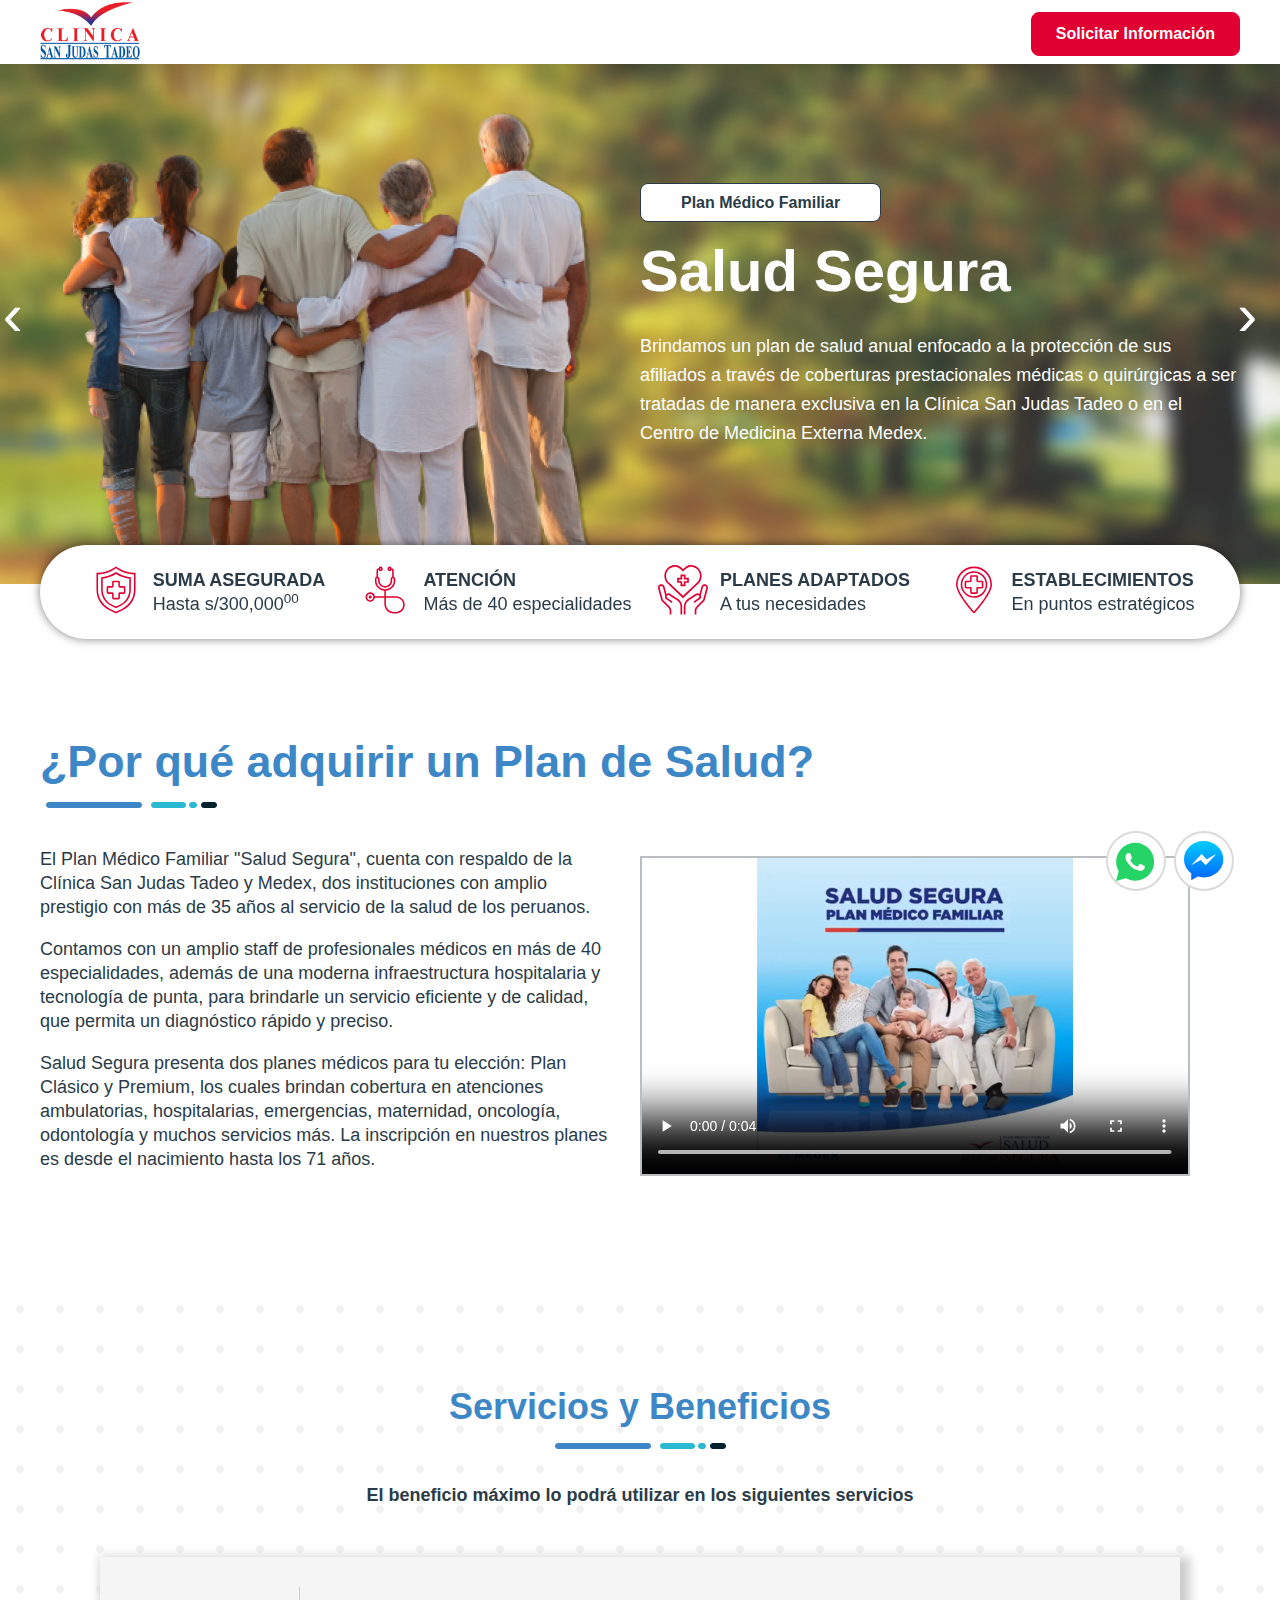
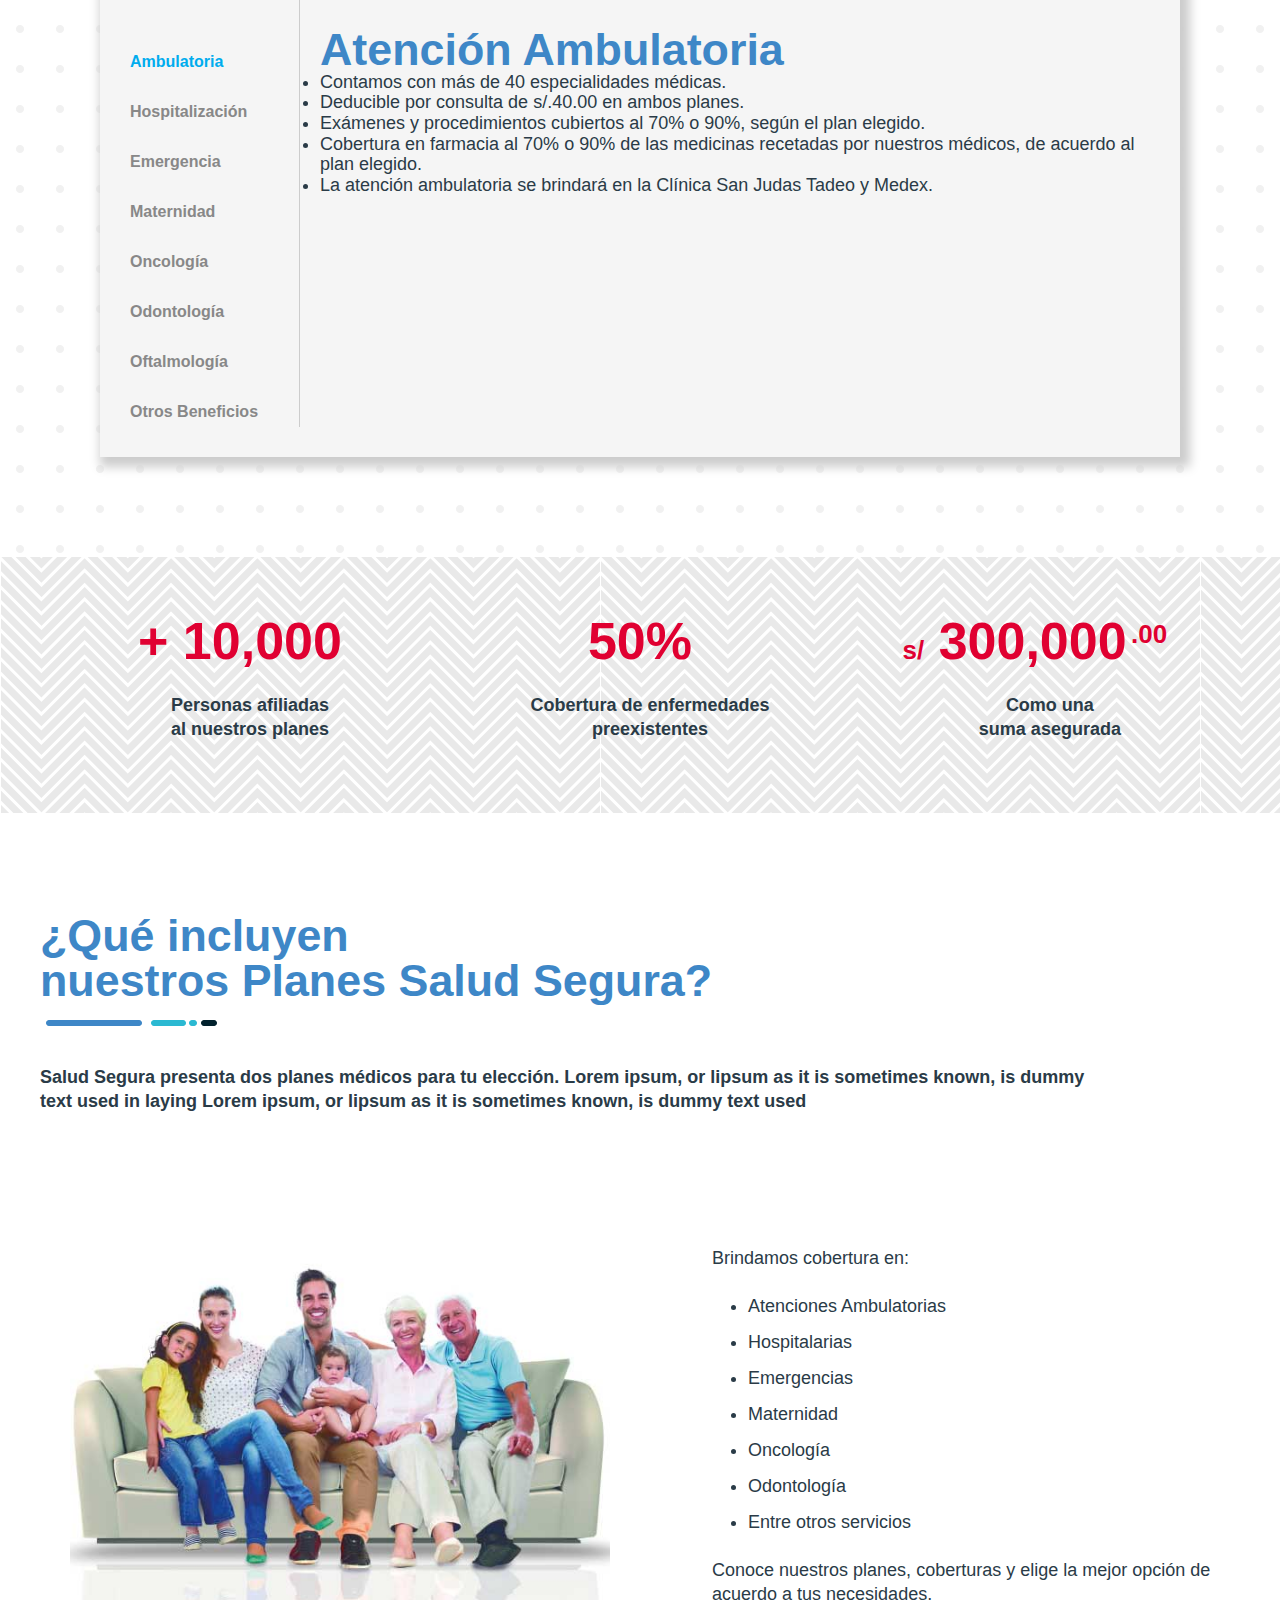
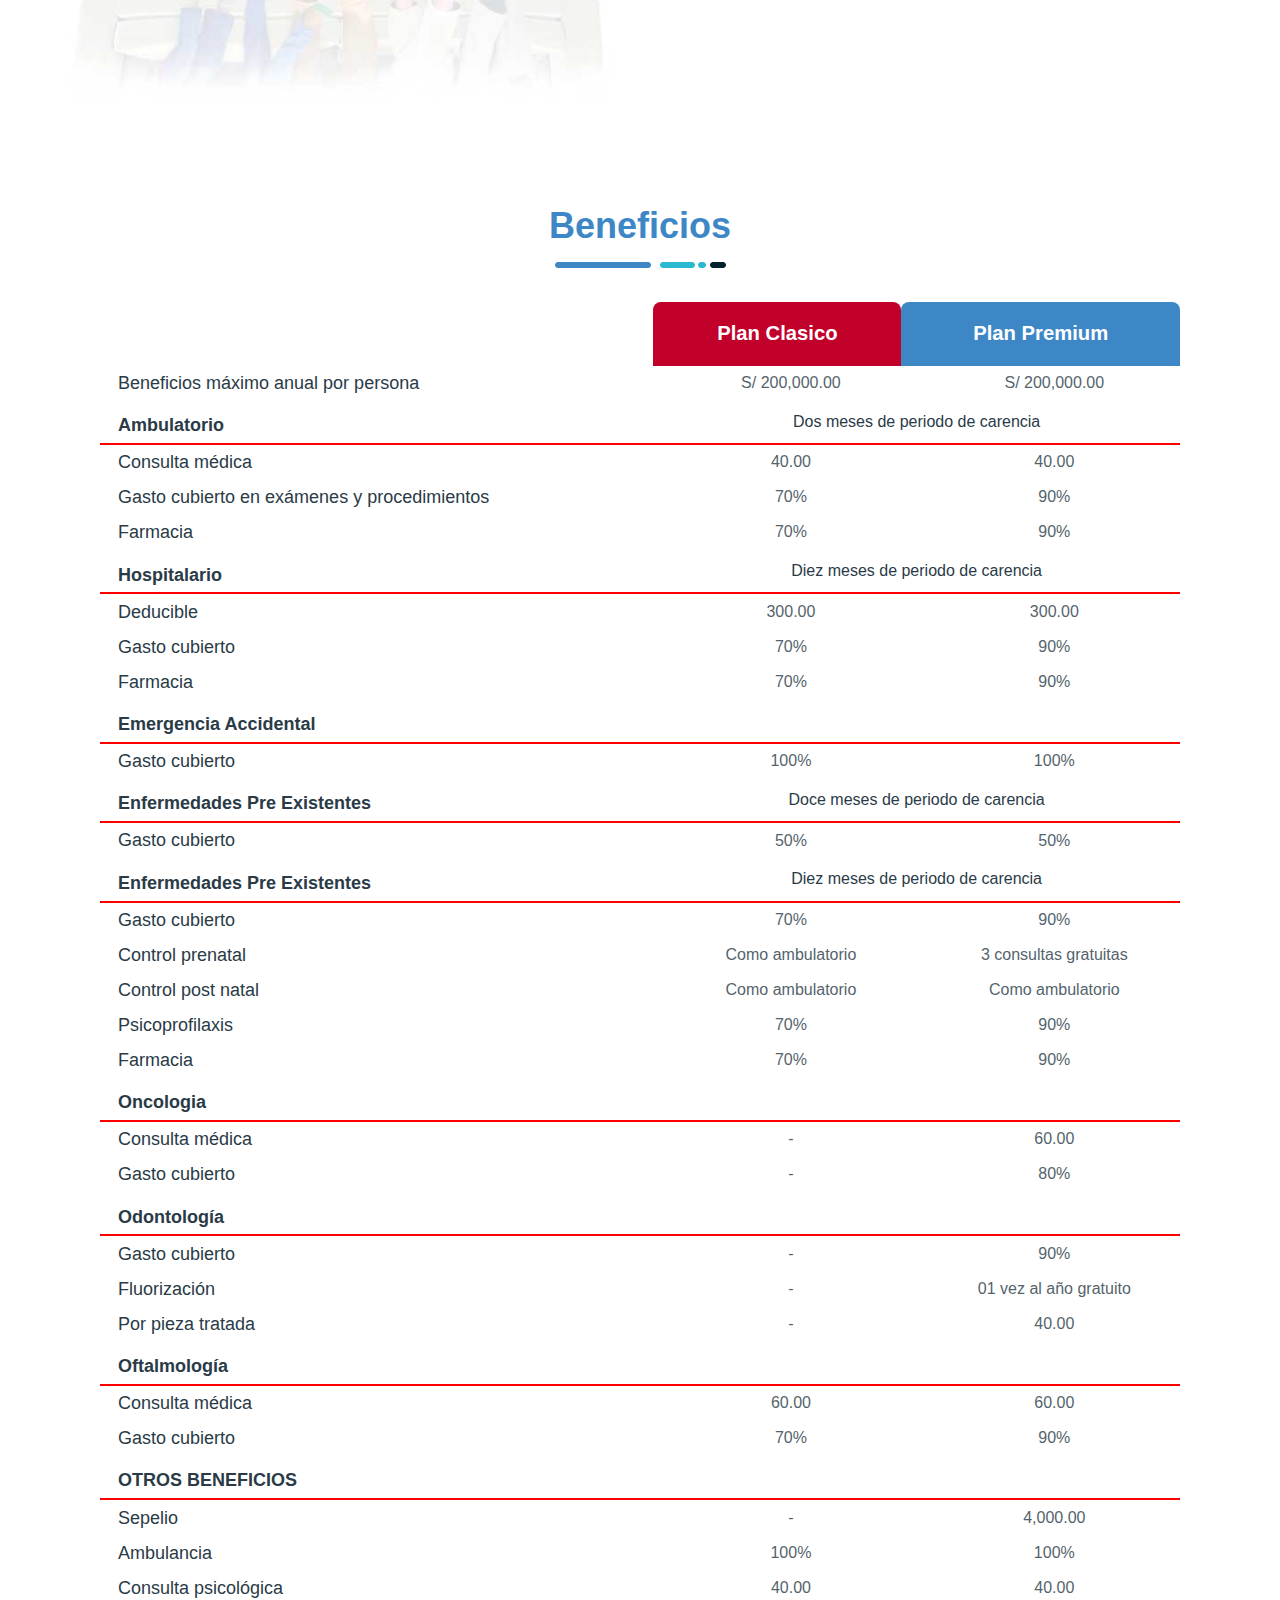
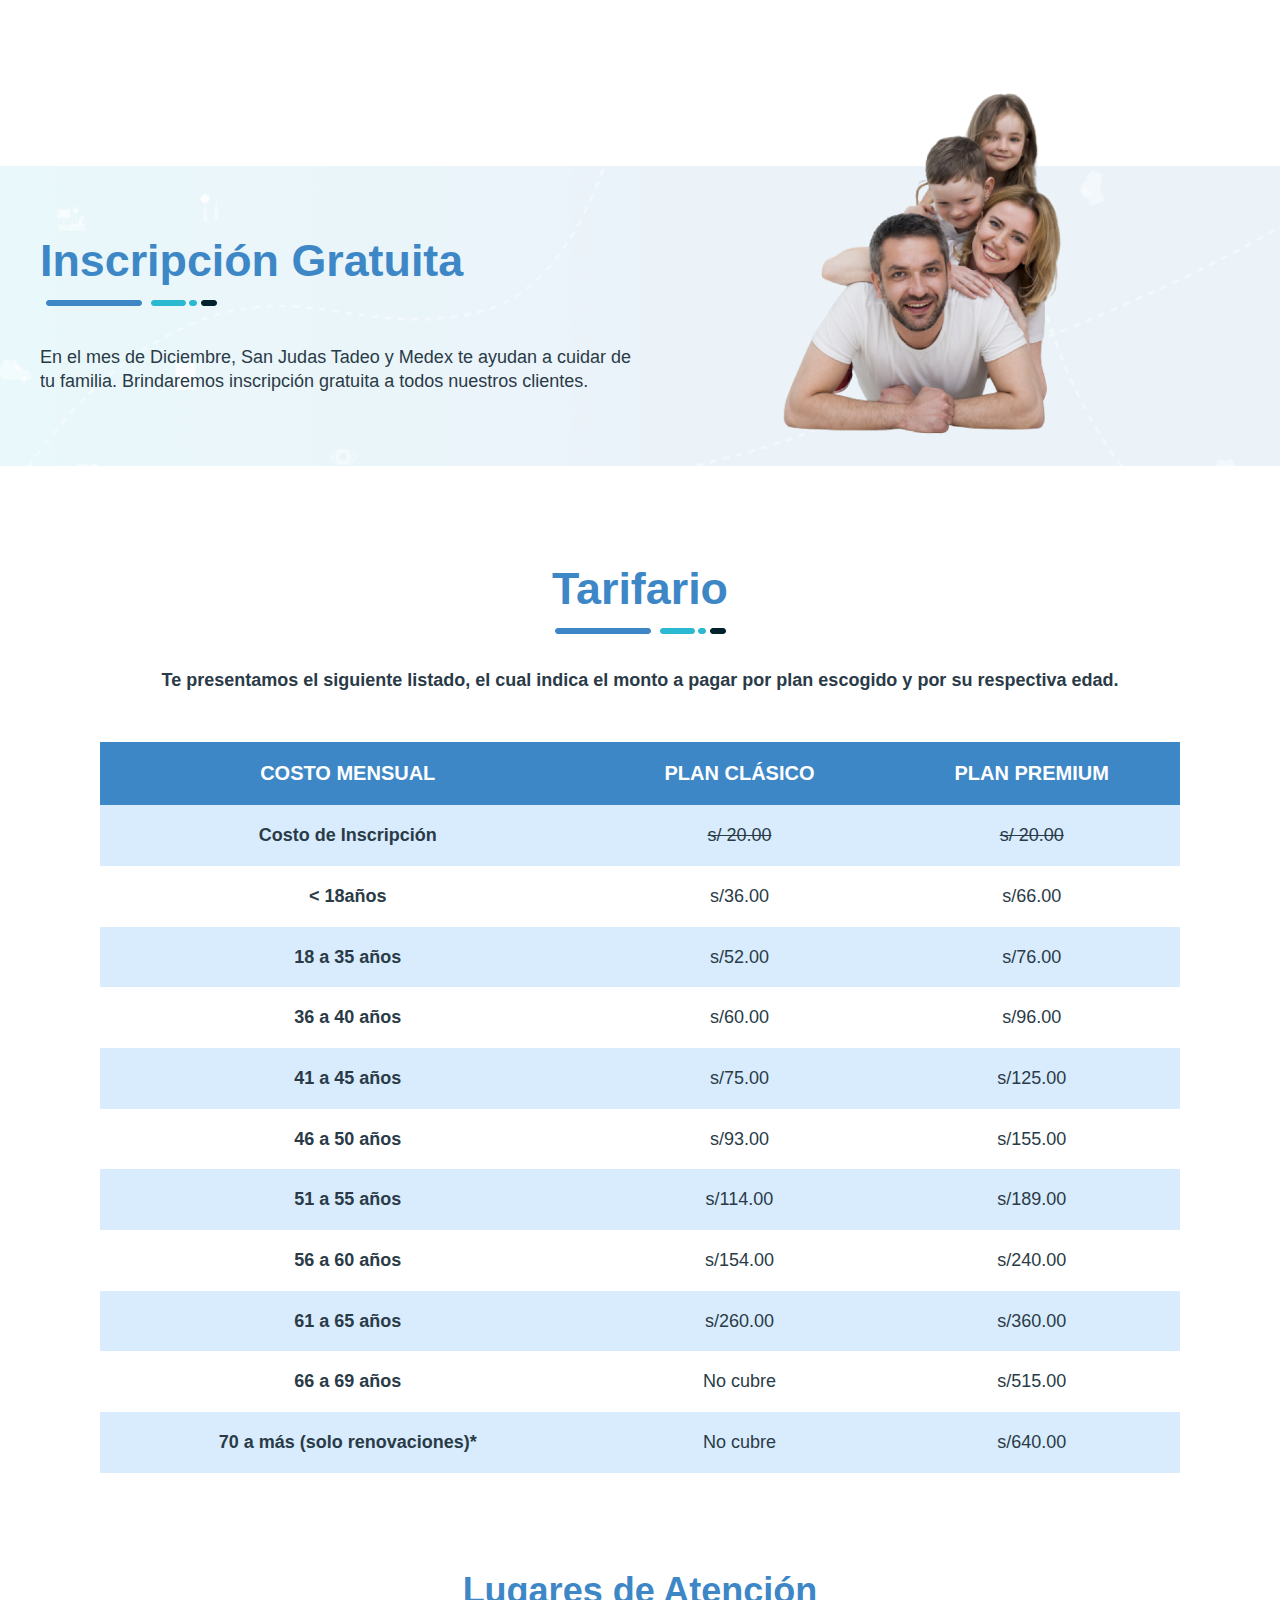
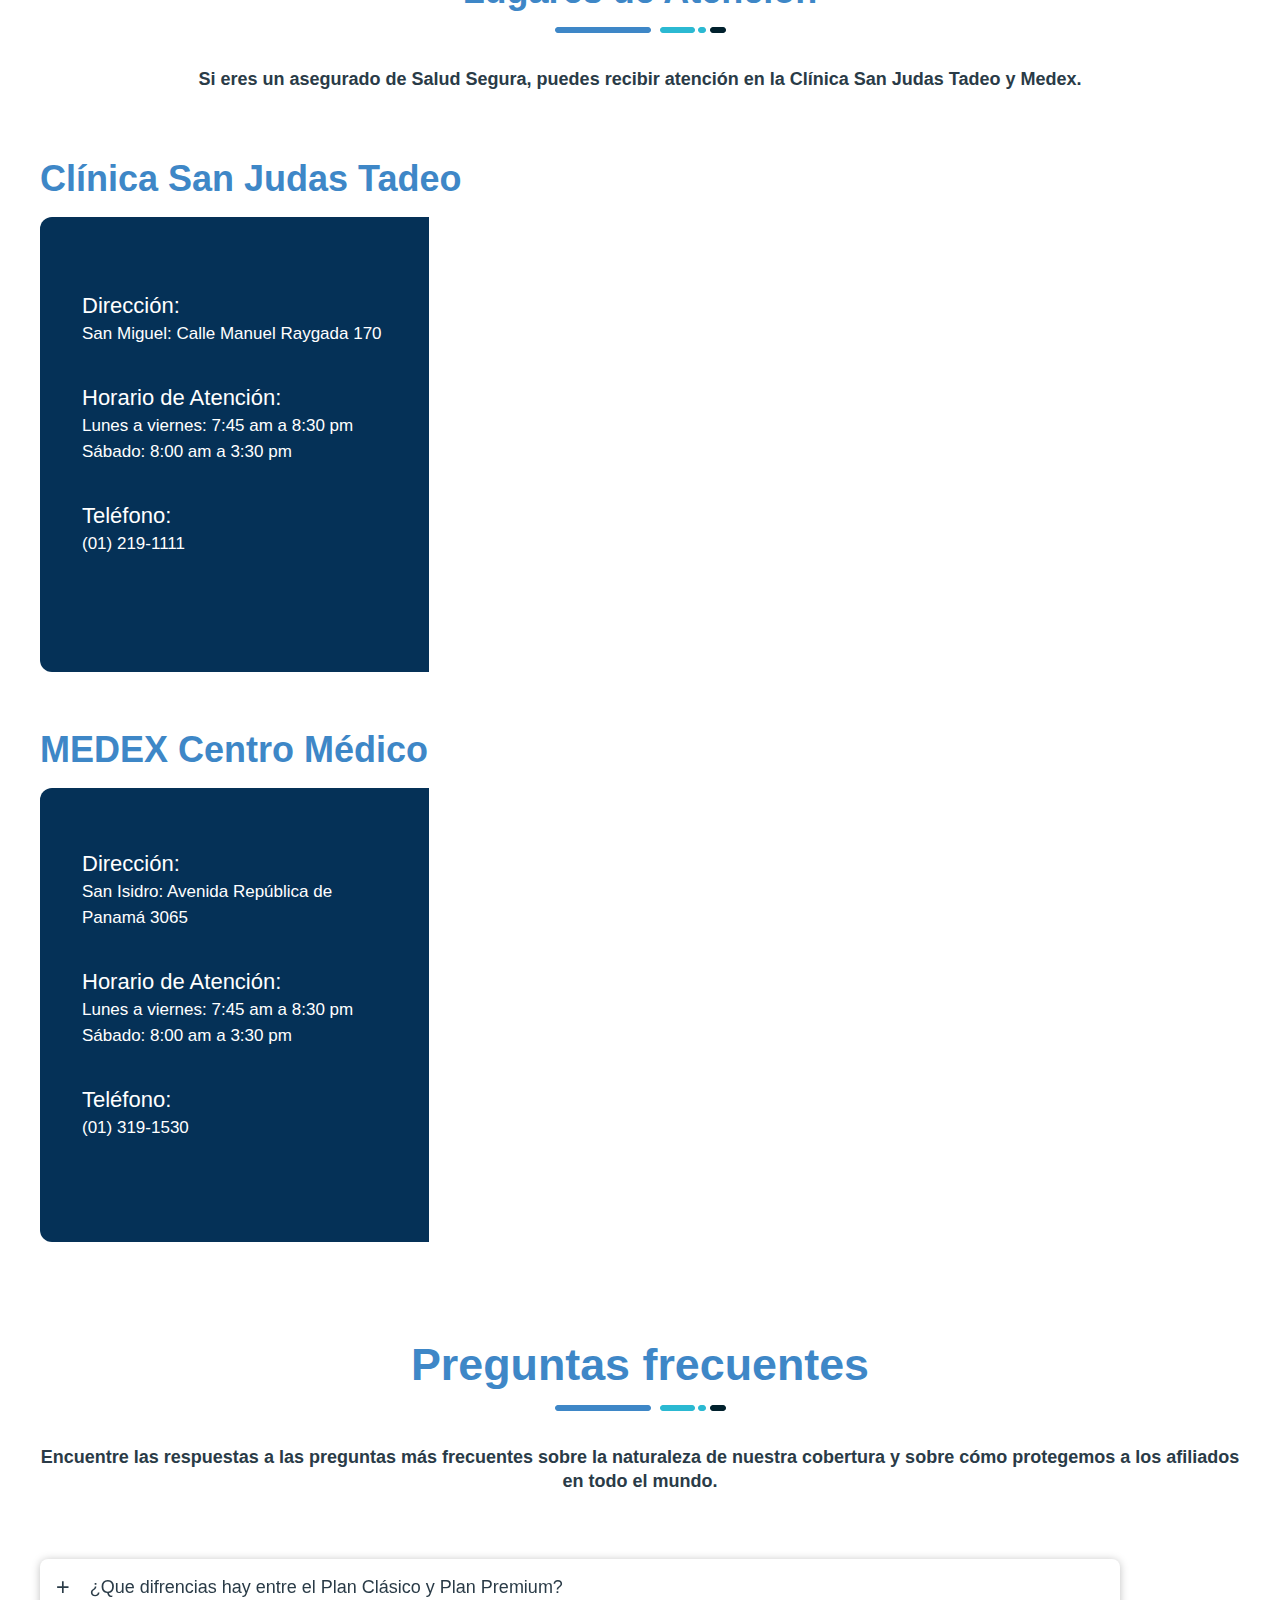
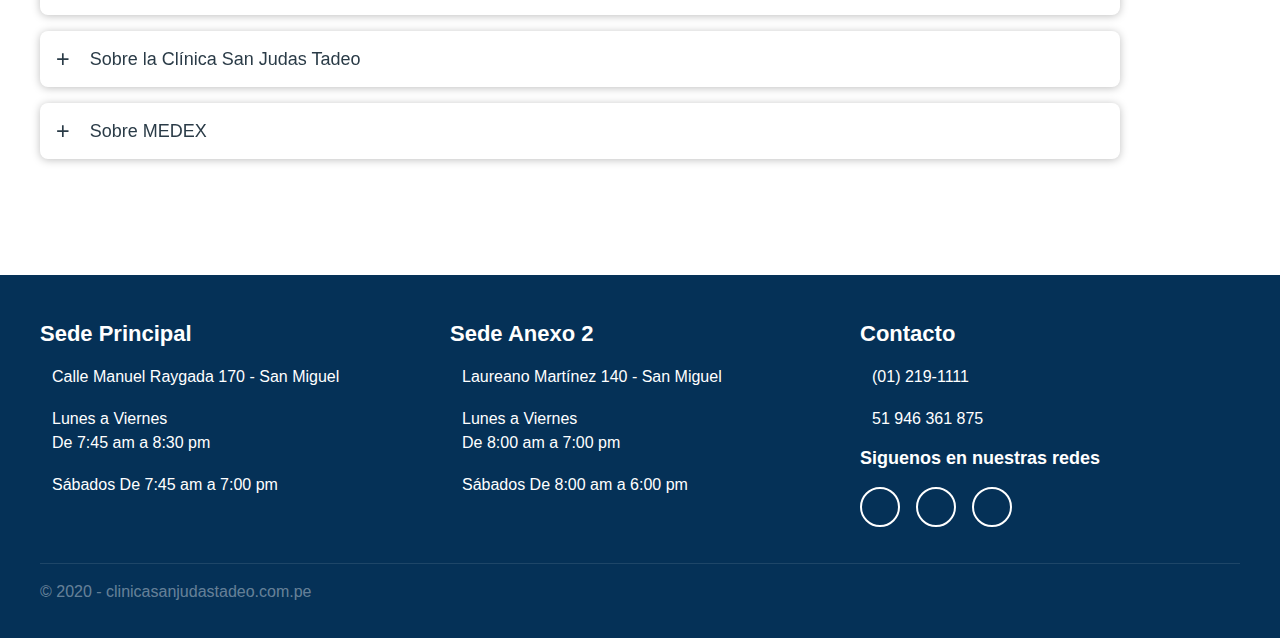
==== commit 02ed6d09: "Migración a PC de Oficina" ====
--- a/index.html
+++ b/index.html
@@ -30,750 +30,1117 @@
 
 
     <title>Salud Segura - Clinica San Judas Tadeo</title>
-</head>
-<body>
-    
-<header>
-
-    <nav class="header">
+  </head>
+  <body>
+    <header>
+      <nav class="header">
         <div class="container header-container">
-            <a href="#">
-                <img src="/img/site/Logo-a-colores-SJT.png" alt="Logo San Judas Tadeo" class="header-logo">
-            </a>
-            <button class="header-boton button">Solicitar Información</button>
-
-        </div>
-    </nav>
-
-</header>
-
-<main>
- <!-- Modal de formulario -->
-
-<!-- Fin Modal formulario -->
-
-<!-- Slider -->
-<section class="slider">
-    <div class="bck-slider">
-        <div class="loop owl-carousel owl-theme">
-
+          <a href="#">
+            <img
+              src="/img/site/Logo-a-colores-SJT.png"
+              alt="Logo San Judas Tadeo"
+              class="header-logo"
+            />
+          </a>
+          <button class="header-boton button">Solicitar Información</button>
+        </div>
+      </nav>
+    </header>
+
+    <main>
+      <!-- Modal de formulario -->
+
+      <!-- Fin Modal formulario -->
+
+      <!-- Slider -->
+      <section class="slider">
+        <div class="bck-slider">
+          <div class="loop owl-carousel owl-theme">
             <!-- Slider 1  -->
             <div class="item flex slide-1">
-                <div class="container flex container-slider">
-                    <div class="col-2 slider-img">
-                        <img src="/img/images/slider/img-slider1.png" alt="">
-                    </div>
-                    <div class="col-2">
-                        <div class="container-pill">
-                            <p class="slider-pill"><i class="fas fa-user-md"></i> Plan Médico Familiar</p>
-                        </div>
-                        <h1>Salud Segura</h1>
-                        <p class="slider-txt">Brindamos un plan de salud anual enfocado a la protección de sus afiliados a través de coberturas prestacionales médicas o quirúrgicas a ser tratadas de manera exclusiva en la Clínica San Judas Tadeo o en el Centro de Medicina Externa Medex.</p>
-                    </div>
-
-                </div>
-
+              <div class="container flex container-slider">
+                <div class="col-2 slider-img">
+                  <img src="/img/images/slider/img-slider1.png" alt="" />
+                </div>
+                <div class="col-2">
+                  <div class="container-pill">
+                    <p class="slider-pill">
+                      <i class="fas fa-user-md"></i> Plan Médico Familiar
+                    </p>
+                  </div>
+                  <h1>Salud Segura</h1>
+                  <p class="slider-txt">
+                    Brindamos un plan de salud anual enfocado a la protección de
+                    sus afiliados a través de coberturas prestacionales médicas
+                    o quirúrgicas a ser tratadas de manera exclusiva en la
+                    Clínica San Judas Tadeo o en el Centro de Medicina Externa
+                    Medex.
+                  </p>
+                </div>
+              </div>
             </div>
 
             <!-- Slider 2  -->
             <div class="item flex slide-2">
-                <div class="container flex container-slider">
-                    <div class="col-2 slider-img">
-                        <img src="/img/images/slider/img-slider2-Medicos-.png" alt="">
+              <div class="container flex container-slider">
+                <div class="col-2 slider-img">
+                  <img
+                    src="/img/images/slider/img-slider2-Medicos-.png"
+                    alt=""
+                  />
+                </div>
+                <div class="col-2">
+                  <div class="container-pill">
+                    <p class="slider-pill">
+                      <i class="fas fa-user-md"></i> Plan Médico Familiar
+                    </p>
+                  </div>
+                  <h2>Staff e Infraestructura de Primer Nivel</h2>
+                  <p class="slider-txt">
+                    Todos los servicios ofrecidos en nuestros locales cuenta con
+                    una amplia y cómoda infraestructura y tecnología avanzada.
+                  </p>
+                  <p class="slider-txt">
+                    A su vez contamos con un Staff médico calificado, que
+                    brindan una atención médica personalizada.
+                  </p>
+                </div>
+              </div>
+            </div>
+          </div>
+        </div>
+      </section>
+
+      <!-- tira slider (debajo del slider) -->
+      <section class="tira-slider container">
+        <div class="container tira-item">
+          <div class="tira-img">
+            <img
+              src="/img/icons/tira/icon1-escudo.svg"
+              alt=""
+              class="tira-icono"
+            />
+          </div>
+          <div class="tira-text">
+            <p class="tira-item-txt">
+              <strong>SUMA ASEGURADA</strong>
+              <br />
+              Hasta s/300,000<sup>00</sup>
+            </p>
+          </div>
+        </div>
+        <!-- 2 -->
+        <div class="container tira-item">
+          <div class="tira-img">
+            <img
+              src="/img/icons/tira/icon3-estetoscopio.svg"
+              alt=""
+              class="tira-icono"
+            />
+          </div>
+          <div class="tira-text">
+            <p class="tira-item-txt">
+              <strong>ATENCIÓN</strong>
+              <br />
+              Más de 40 especialidades
+            </p>
+          </div>
+        </div>
+        <!-- 3 -->
+        <div class="container tira-item">
+          <div class="tira-img">
+            <img
+              src="/img/icons/tira/icon4-manos.svg"
+              alt=""
+              class="tira-icono"
+            />
+          </div>
+          <div class="tira-text">
+            <p class="tira-item-txt">
+              <strong>PLANES ADAPTADOS</strong>
+              <br />
+              A tus necesidades
+            </p>
+          </div>
+        </div>
+        <!-- 4 -->
+        <div class="container tira-item">
+          <div class="tira-img">
+            <img
+              src="/img/icons/tira/icon2-gps-.svg"
+              alt=""
+              class="tira-icono"
+            />
+          </div>
+          <div class="tira-text">
+            <p class="tira-item-txt">
+              <strong>ESTABLECIMIENTOS</strong>
+              <br />
+              En puntos estratégicos
+            </p>
+          </div>
+        </div>
+      </section>
+
+      <!-- ¿Por qué adquirir un Plan de Salud? -->
+      <section class="porque">
+        <div class="container p-100b">
+          <h3>¿Por qué adquirir un Plan de Salud?</h3>
+          <img src="/img/site/barra.png" alt="" class="barra-colores" />
+          <div class="porque-container">
+            <div class="col-2">
+              <div class="porque-text">
+                <p>
+                  El Plan Médico Familiar "Salud Segura", cuenta con respaldo de
+                  la Clínica San Judas Tadeo y Medex, dos instituciones con
+                  amplio prestigio con más de 35 años al servicio de la salud de
+                  los peruanos.
+                </p>
+
+                <p>
+                  Contamos con un amplio staff de profesionales médicos en más
+                  de 40 especialidades, además de una moderna infraestructura
+                  hospitalaria y tecnología de punta, para brindarle un servicio
+                  eficiente y de calidad, que permita un diagnóstico rápido y
+                  preciso.
+                </p>
+
+                <p>
+                  Salud Segura presenta dos planes médicos para tu elección:
+                  Plan Clásico y Premium, los cuales brindan cobertura en
+                  atenciones ambulatorias, hospitalarias, emergencias,
+                  maternidad, oncología, odontología y muchos servicios más. La
+                  inscripción en nuestros planes es desde el nacimiento hasta
+                  los 71 años.
+                </p>
+              </div>
+            </div>
+            <div class="col-2 video-responsive">
+              <video class="video" controls>
+                <source src="/video/salud-segura.mp4" type="video/mp4" />
+              </video>
+            </div>
+          </div>
+        </div>
+      </section>
+
+      <!-- Servicios y Beneficios -->
+      <section class="servicios">
+        <div class="container p-100">
+          <h4 class="center">Servicios y Beneficios</h4>
+          <img
+            src="/img/site/barra.png"
+            alt=""
+            class="barra-colores barra-center"
+          />
+          <p class="subtitle center p-200x">
+            El beneficio máximo lo podrá utilizar en los siguientes servicios
+          </p>
+          <div class="tabs">
+            <div class="tab-header">
+                <div class="active">
+                    Ambulatoria
+                </div>
+                <div class="">
+                    Hospitalización
+                </div>
+                <div>
+                    Emergencia
+                </div>
+                <div>
+                    Maternidad
+                </div>
+                <div>
+                    Oncología
+                </div>
+                <div>
+                    Odontología
+                </div>
+                <div>
+                    Oftalmología
+                </div>
+                <div>
+                    Otros Beneficios
+                </div>
+            </div>
+            <div class="tab-indicator"></div>
+            <div class="tab-content">
+                <!-- 1° Seccion  -->
+                <div class="active">
+    
+                    <h3>Atención Ambulatoria</h3>
+                    <ul>
+                        <li>Contamos con más de 40 especialidades médicas.</li>
+                        <li>Deducible por consulta de s/.40.00 en ambos planes.</li>
+                        <li>Exámenes y procedimientos cubiertos al 70% o 90%, según el plan elegido.</li>
+                        <li>Cobertura en farmacia al 70% o 90% de las medicinas recetadas por nuestros médicos, de acuerdo al plan elegido.</li>
+                        <li>La atención ambulatoria se brindará en la Clínica San Judas Tadeo y Medex.</li>
+                    </ul>
+                </div>
+                <!-- 2° Seccion  -->
+                <div class="flex">
+                    
+                    <div class="col-2 ">
+                        <h3>Hospitalización</h3>
+                    <p>Lorem ipsum dolor sit amet consectetur adipisicing elit. Deleniti aut obcaecati a aliquid autem, corrupti optio repellat ad laborum, adipisci fuga necessitatibus veritatis nisi, quaerat quis labore laudantium ab! Sint!</p>
                     </div>
-                    <div class="col-2">
-                        <div class="container-pill">
-                            <p class="slider-pill"><i class="fas fa-user-md"></i> Plan Médico Familiar</p>
-                        </div>
-                        <h2>Staff e Infraestructura de Primer Nivel</h2>
-                        <p class="slider-txt">Todos los servicios ofrecidos en nuestros locales cuenta con una amplia y cómoda infraestructura y tecnología avanzada.</p>
-                        <p class="slider-txt">A su vez contamos con un Staff médico calificado, que brindan una atención médica personalizada.</p>
+                    <div class="col-2 ">
+                        <img src="/img/images/servicios/servicios-hospitalizacion-1.jpg" alt="" width="100%">
+                        
                     </div>
-
-                </div>
-
-            </div>
-
-        
+                </div>
+                <!-- 3° Seccion  -->
+                <div>
+                    Icono
+                    <h4>Prieba 3</h4>
+                    <p>Lorem ipsum dolor sit amet consectetur adipisicing elit. Deleniti aut obcaecati a aliquid autem, corrupti optio repellat ad laborum, adipisci fuga necessitatibus veritatis nisi, quaerat quis labore laudantium ab! Sint!</p>
+                </div>
+                <!-- 4° Seccion  -->
+                <div>
+                    Icono
+                    <h3>Esto es una seccion</h3>
+                    <p>Lorem ipsum dolor sit amet consectetur adipisicing elit. Deleniti aut obcaecati a aliquid autem, corrupti optio repellat ad laborum, adipisci fuga necessitatibus veritatis nisi, quaerat quis labore laudantium ab! Sint!</p>
+                </div>
+                <!-- 5° Seccion  -->
+                <div>
+                    Icono
+                    <h3>Esto es una seccion</h3>
+                    <p>Lorem ipsum dolor sit amet consectetur adipisicing elit. Deleniti aut obcaecati a aliquid autem, corrupti optio repellat ad laborum, adipisci fuga necessitatibus veritatis nisi, quaerat quis labore laudantium ab! Sint!</p>
+                </div>
+                <!-- 6° Seccion  -->
+                <div>
+                    Icono
+                    <h3>Esto es una seccion</h3>
+                    <p>Lorem ipsum dolor sit amet consectetur adipisicing elit. Deleniti aut obcaecati a aliquid autem, corrupti optio repellat ad laborum, adipisci fuga necessitatibus veritatis nisi, quaerat quis labore laudantium ab! Sint!</p>
+                </div>
+                <!-- 7° Seccion  -->
+                <div>
+                    Icono
+                    <h3>Esto es una seccion</h3>
+                    <p>Lorem ipsum dolor sit amet consectetur adipisicing elit. Deleniti aut obcaecati a aliquid autem, corrupti optio repellat ad laborum, adipisci fuga necessitatibus veritatis nisi, quaerat quis labore laudantium ab! Sint!</p>
+                </div>
+                <!-- 8° Seccion  -->
+                <div>
+                    Icono
+                    <h3>Esto es una seccion</h3>
+                    <p>Lorem ipsum dolor sit amet consectetur adipisicing elit. Deleniti aut obcaecati a aliquid autem, corrupti optio repellat ad laborum, adipisci fuga necessitatibus veritatis nisi, quaerat quis labore laudantium ab! Sint!</p>
+                </div>
+            </div>
+          </div>
+        </div>
+      </section>
+
+      <!-- Tira intermedia -->
+      <section class="tira-intermedia">
+        <div class="container flex">
+          <div class="col-3">
+            <p class="center numero">+ 10,000</p>
+            <div class="text flex">
+              <i class="fas fa-user-friends"></i>
+              <p>Personas afiliadas <br />al nuestros planes</p>
+            </div>
+          </div>
+          <div class="col-3">
+            <p class="center numero">50%</p>
+            <div class="text flex">
+              <i class="fas fa-briefcase"></i>
+              <p>Cobertura de enfermedades <br />preexistentes</p>
+            </div>
+          </div>
+          <div class="col-3">
+            <p class="center numero">
+              <sub style="font-size: 0.5em; bottom: 0">s/</sub>
+              300,000
+              <sup style="font-size: 0.5em; top: -0.6em; left: -10px"> .00</sup>
+            </p>
+            <div class="text flex">
+              <i class="fas fa-check-circle"></i>
+              <p>Como una <br />suma asegurada</p>
+            </div>
+          </div>
+        </div>
+      </section>
+
+      <!-- que incluyen -->
+      <section class="incluyen p-100">
+        <div class="container incluyen-container">
+          <h3>¿Qué incluyen <br />nuestros Planes Salud Segura?</h3>
+          <img src="/img/site/barra.png" alt="" class="barra-colores" />
+          <p class="subtitle">
+            Salud Segura presenta dos planes médicos para tu elección. Lorem
+            ipsum, or lipsum as it is sometimes known, is dummy text used in
+            laying Lorem ipsum, or lipsum as it is sometimes known, is dummy
+            text used
+          </p>
+          <div class="contenido flex">
+            <div class="col-2 center">
+              <img
+                src="/img/images/familia-salud-segura.jpg"
+                alt=""
+                width="90%"
+              />
+            </div>
+            <div class="col-2 lista">
+              <p>Brindamos cobertura en:</p>
+              <ul>
+                <li>Atenciones Ambulatorias</li>
+                <li>Hospitalarias</li>
+                <li>Emergencias</li>
+                <li>Maternidad</li>
+                <li>Oncología</li>
+                <li>Odontología</li>
+                <li>Entre otros servicios</li>
+              </ul>
+              <p>
+                Conoce nuestros planes, coberturas y elige la mejor opción de
+                acuerdo a tus necesidades.
+              </p>
+            </div>
+          </div>
+        </div>
+      </section>
+
+      <!-- Beneficios  -->
+      <section class="beneficios p-100b">
+        <div class="container">
+          <h4 class="center">Beneficios</h4>
+          <img
+            src="/img/site/barra.png"
+            alt=""
+            class="barra-colores barra-center"
+          />
+
+          <!-- Colocar planes de Salud Segura -->
+
+          <table class="lista">
+            <tbody>
+              <tr>
+                <td>&nbsp;</td>
+
+                <th colspan="2">Plan Clasico</th>
+
+                <th colspan="2" class="titulo-azul">Plan Premium</th>
+              </tr>
+              <tr>
+                <td>Beneficios máximo anual por persona</td>
+                <td class="empty"></td>
+                <td class="list-detalles">S/ 200,000.00</td>
+                <td class="empty"></td>
+                <td class="list-detalles">S/ 200,000.00</td>
+              </tr>
+
+              <!-- Separador -->
+              <tr>
+                <td class="subtitle-table">Ambulatorio</td>
+
+                <!-- <td>S/ 200,000.00</td> -->
+                <td class="subtitle-table-small" colspan="4">
+                  Dos meses de periodo de carencia
+                </td>
+              </tr>
+              <tr>
+                <td>Consulta médica</td>
+                <td class="empty"></td>
+                <td class="list-detalles">40.00</td>
+                <td class="empty"></td>
+                <td class="list-detalles">40.00</td>
+              </tr>
+              <tr>
+                <td>Gasto cubierto en exámenes y procedimientos</td>
+                <td class="empty"></td>
+                <td class="list-detalles">70%</td>
+                <td class="empty"></td>
+                <td class="list-detalles">90%</td>
+              </tr>
+              <tr>
+                <td>Farmacia</td>
+                <td class="empty"></td>
+                <td class="list-detalles">70%</td>
+                <td class="empty"></td>
+                <td class="list-detalles">90%</td>
+              </tr>
+
+              <!-- Separador -->
+              <tr>
+                <td class="subtitle-table">Hospitalario</td>
+
+                <!-- <td>S/ 200,000.00</td> -->
+                <td class="subtitle-table-small" colspan="4">
+                  Diez meses de periodo de carencia
+                </td>
+              </tr>
+              <tr>
+                <td>Deducible</td>
+                <td class="empty"></td>
+                <td class="list-detalles">300.00</td>
+                <td class="empty"></td>
+                <td class="list-detalles">300.00</td>
+              </tr>
+              <tr>
+                <td>Gasto cubierto</td>
+                <td class="empty"></td>
+                <td class="list-detalles">70%</td>
+                <td class="empty"></td>
+                <td class="list-detalles">90%</td>
+              </tr>
+              <tr>
+                <td>Farmacia</td>
+                <td class="empty"></td>
+                <td class="list-detalles">70%</td>
+                <td class="empty"></td>
+                <td class="list-detalles">90%</td>
+              </tr>
+
+              <!-- Separador -->
+              <tr>
+                <td class="subtitle-table">Emergencia Accidental</td>
+
+                <!-- <td>S/ 200,000.00</td> -->
+                <td class="subtitle-table-small" colspan="4"></td>
+              </tr>
+              <tr>
+                <td>Gasto cubierto</td>
+                <td class="empty"></td>
+                <td class="list-detalles">100%</td>
+                <td class="empty"></td>
+                <td class="list-detalles">100%</td>
+              </tr>
+
+              <!-- Separador -->
+              <tr>
+                <td class="subtitle-table">Enfermedades Pre Existentes</td>
+
+                <!-- <td>S/ 200,000.00</td> -->
+                <td class="subtitle-table-small" colspan="4">
+                  Doce meses de periodo de carencia
+                </td>
+              </tr>
+              <tr>
+                <td>Gasto cubierto</td>
+                <td class="empty"></td>
+                <td class="list-detalles">50%</td>
+                <td class="empty"></td>
+                <td class="list-detalles">50%</td>
+              </tr>
+
+              <!-- Separador -->
+              <tr>
+                <td class="subtitle-table">Enfermedades Pre Existentes</td>
+
+                <!-- <td>S/ 200,000.00</td> -->
+                <td class="subtitle-table-small" colspan="4">
+                  Diez meses de periodo de carencia
+                </td>
+              </tr>
+              <tr>
+                <td>Gasto cubierto</td>
+                <td class="empty"></td>
+                <td class="list-detalles">70%</td>
+                <td class="empty"></td>
+                <td class="list-detalles">90%</td>
+              </tr>
+              <tr>
+                <td>Control prenatal</td>
+                <td class="empty"></td>
+                <td class="list-detalles">Como ambulatorio</td>
+                <td class="empty"></td>
+                <td class="list-detalles">3 consultas gratuitas</td>
+              </tr>
+              <tr>
+                <td>Control post natal</td>
+                <td class="empty"></td>
+                <td class="list-detalles">Como ambulatorio</td>
+                <td class="empty"></td>
+                <td class="list-detalles">Como ambulatorio</td>
+              </tr>
+              <tr>
+                <td>Psicoprofilaxis</td>
+                <td class="empty"></td>
+                <td class="list-detalles">70%</td>
+                <td class="empty"></td>
+                <td class="list-detalles">90%</td>
+              </tr>
+              <tr>
+                <td>Farmacia</td>
+                <td class="empty"></td>
+                <td class="list-detalles">70%</td>
+                <td class="empty"></td>
+                <td class="list-detalles">90%</td>
+              </tr>
+
+              <!-- Separador Oncologia-->
+              <tr>
+                <td class="subtitle-table">Oncologia</td>
+
+                <!-- <td>S/ 200,000.00</td> -->
+                <td class="subtitle-table-small" colspan="4"></td>
+              </tr>
+              <tr>
+                <td>Consulta médica</td>
+                <td class="empty"></td>
+                <td class="list-detalles">-</td>
+                <td class="empty"></td>
+                <td class="list-detalles">60.00</td>
+              </tr>
+              <tr>
+                <td>Gasto cubierto</td>
+                <td class="empty"></td>
+                <td class="list-detalles">-</td>
+                <td class="empty"></td>
+                <td class="list-detalles">80%</td>
+              </tr>
+
+              <!-- Separador Oncologia-->
+              <tr>
+                <td class="subtitle-table">Odontología</td>
+
+                <!-- <td>S/ 200,000.00</td> -->
+                <td class="subtitle-table-small" colspan="4"></td>
+              </tr>
+              <tr>
+                <td>Gasto cubierto</td>
+                <td class="empty"></td>
+                <td class="list-detalles">-</td>
+                <td class="empty"></td>
+                <td class="list-detalles">90%</td>
+              </tr>
+              <tr>
+                <td>Fluorización</td>
+                <td class="empty"></td>
+                <td class="list-detalles">-</td>
+                <td class="empty"></td>
+                <td class="list-detalles">01 vez al año gratuito</td>
+              </tr>
+              <tr>
+                <td>Por pieza tratada</td>
+                <td class="empty"></td>
+                <td class="list-detalles">-</td>
+                <td class="empty"></td>
+                <td class="list-detalles">40.00</td>
+              </tr>
+
+              <!-- Separador -->
+              <tr>
+                <td class="subtitle-table">Oftalmología</td>
+
+                <!-- <td>S/ 200,000.00</td> -->
+                <td class="subtitle-table-small" colspan="4"></td>
+              </tr>
+              <tr>
+                <td>Consulta médica</td>
+                <td class="empty"></td>
+                <td class="list-detalles">60.00</td>
+                <td class="empty"></td>
+                <td class="list-detalles">60.00</td>
+              </tr>
+              <tr>
+                <td>Gasto cubierto</td>
+                <td class="empty"></td>
+                <td class="list-detalles">70%</td>
+                <td class="empty"></td>
+                <td class="list-detalles">90%</td>
+              </tr>
+
+              <!-- Separador -->
+              <tr>
+                <td class="subtitle-table">OTROS BENEFICIOS</td>
+                <!-- <td>S/ 200,000.00</td> -->
+                <td class="subtitle-table-small" colspan="4"></td>
+              </tr>
+              <tr>
+                <td>Sepelio</td>
+                <td class="empty"></td>
+                <td class="list-detalles">-</td>
+                <td class="empty"></td>
+                <td class="list-detalles">4,000.00</td>
+              </tr>
+              <tr>
+                <td>Ambulancia</td>
+                <td class="empty"></td>
+                <td class="list-detalles">100%</td>
+                <td class="empty"></td>
+                <td class="list-detalles">100%</td>
+              </tr>
+              <tr>
+                <td>Consulta psicológica</td>
+                <td class="empty"></td>
+                <td class="list-detalles">40.00</td>
+                <td class="empty"></td>
+                <td class="list-detalles">40.00</td>
+              </tr>
+            </tbody>
+          </table>
+        </div>
+      </section>
+
+      <!-- Tira Intermedia de color -->
+      <section class="tira-color">
+        <div class="container">
+          <div class="col-2">
+            <h3>Inscripción Gratuita</h3>
+            <img src="/img/site/barra.png" alt="" class="barra-colores" />
+            <p>
+              En el mes de Diciembre, San Judas Tadeo y Medex te ayudan a cuidar
+              de tu familia. Brindaremos inscripción gratuita a todos nuestros
+              clientes.
+            </p>
+          </div>
+          <div class="col-2">
+            <img src="/img/images/familia-amontonados.png" alt=""
+            class="img-tira" />
+          </div>
+        </div>
+      </section>
+
+      <!-- Tarifario -->
+      <section class="tarifario">
+        <div class="container p-100">
+          <h3 class="center">Tarifario</h3>
+          <img src="/img/site/barra.png" alt="" class="barra-colores barra-center" />
+          <p class="subtitle center">
+            Te presentamos el siguiente listado, el cual indica el monto a pagar
+            por plan escogido y por su respectiva edad.
+          </p>
+
+         <table>
+             <tr>
+                 <th>COSTO MENSUAL</th>
+                 <th>PLAN CLÁSICO</th>
+                 <th>PLAN PREMIUM</th>
+             </tr>
+             <tr>
+                 <td>Costo de Inscripción</td>
+                 <td><s>s/ 20.00</s></td>
+                 <td><s>s/ 20.00</s></td>
+             </tr>
+             <tr>
+                 <td> < 18años</td>
+                 <td>s/36.00</td>
+                 <td>s/66.00</td>
+             </tr>
+             <tr>
+                 <td>18 a 35 años</td>
+                 <td>s/52.00</td>
+                 <td>s/76.00</td>
+             </tr>
+             <tr>
+                 <td>36 a 40 años</td>
+                 <td>s/60.00</td>
+                 <td>s/96.00</td>
+             </tr>
+             <tr>
+                 <td>41 a 45 años</td>
+                 <td>s/75.00</td>
+                 <td>s/125.00</td>
+             </tr>
+             <tr>
+                 <td>46 a 50 años</td>
+                 <td>s/93.00</td>
+                 <td>s/155.00</td>
+             </tr>
+             <tr>
+                 <td>51 a 55 años</td>
+                 <td>s/114.00</td>
+                 <td>s/189.00</td>
+             </tr>
+             <tr>
+                 <td>56 a 60 años</td>
+                 <td>s/154.00</td>
+                 <td>s/240.00</td>
+             </tr>
+             <tr>
+                 <td>61 a 65 años</td>
+                 <td>s/260.00</td>
+                 <td>s/360.00</td>
+             </tr>
+             <tr>
+                 <td>66 a 69 años</td>
+                 <td>No cubre</td>
+                 <td>s/515.00</td>
+             </tr>
+             <tr>
+                 <td>70 a más (solo renovaciones)*</td>
+                 <td>No cubre</td>
+                 <td>s/640.00</td>
+             </tr>
+         </table>
+        </div>
+      </section>
+
+      <!-- Lugares de Atención -->
+      <section class="lugares">
+        <div class="container">
+          <h4 class="center">Lugares de Atención</h3>
+          <img src="/img/site/barra.png" alt="" class="barra-colores barra-center" />
+          <p class="subtitle center">
+            Si eres un asegurado de Salud Segura, puedes recibir atención en la
+            Clínica San Judas Tadeo y Medex.
+          </p>
+
+          <h4 class="sede">Clínica San Judas Tadeo</h4>
+<div class="container flexx">
+    <div class="col-3 flex contenido"">
+        <div class="contacto">
+            <div class="item-list flex">
+                <img src="https://www.iesrp.edu.pe/wp-content/uploads/2020/10/ico-place.svg" alt="">
+                <p class="contenido-texto-tit">Dirección:
+                    <br>
+                    <span class="contenido-texto-sub">San Miguel: Calle Manuel Raygada 170</span>
+                </p>
+            </div>
+            <div class="item-list flex">
+                <img src="https://www.iesrp.edu.pe/wp-content/uploads/2020/10/ico-calendar.svg" alt="">
+                <p class="contenido-texto-tit">Horario de Atención:
+                    <br>
+                    <span class="contenido-texto-sub">Lunes a viernes: 7:45 am a 8:30 pm
+                        <br>
+                        Sábado: 8:00 am a 3:30 pm</span>
+                </p>
+            </div>
+            <div class="item-list flex">
+                <img src="https://www.iesrp.edu.pe/wp-content/uploads/2020/10/ico-phone.svg" alt="">
+                <p class="contenido-texto-tit">Teléfono:
+                    <br>
+                    <span class="contenido-texto-sub">(01) 219-1111</span>
+                </p>
+            </div>
+        </div>
+    </div>
+    <div class="col-7">
+        <div class="maps">
             
+            <iframe src="https://www.google.com/maps/embed?pb=!1m14!1m8!1m3!1d15605.885190388728!2d-77.0799336!3d-12.0798541!3m2!1i1024!2i768!4f13.1!3m3!1m2!1s0x0%3A0xfb7004d967e3f0f0!2sCl%C3%ADnica%20San%20Judas%20Tadeo!5e0!3m2!1sen!2spe!4v1610572819386!5m2!1sen!2spe" width="800" height="450" frameborder="0" style="border:0;" allowfullscreen="" aria-hidden="false" tabindex="0"></iframe>
+        </div>
+    </div>
+</div>
+<h4 class="sede2">MEDEX Centro Médico</h4>
+<div class="container flexx">
+   
+    <div class="col-3 flex contenido"">
+        <div class="contacto">
+            <div class="item-list flex">
+                <img src="https://www.iesrp.edu.pe/wp-content/uploads/2020/10/ico-place.svg" alt="">
+                <p class="contenido-texto-tit">Dirección:
+                    <br>
+                    <span class="contenido-texto-sub">San Isidro: Avenida República de Panamá 3065</span>
+                </p>
+            </div>
+            <div class="item-list flex">
+                <img src="https://www.iesrp.edu.pe/wp-content/uploads/2020/10/ico-calendar.svg" alt="">
+                <p class="contenido-texto-tit">Horario de Atención:
+                    <br>
+                    <span class="contenido-texto-sub">Lunes a viernes: 7:45 am a 8:30 pm
+                        <br>
+                        Sábado: 8:00 am a 3:30 pm</span>
+                </p>
+            </div>
+            <div class="item-list flex">
+                <img src="https://www.iesrp.edu.pe/wp-content/uploads/2020/10/ico-phone.svg" alt="">
+                <p class="contenido-texto-tit">Teléfono:
+                    <br>
+                    <span class="contenido-texto-sub">(01) 319-1530</span>
+                </p>
+            </div>
+        </div>
+    </div>
+
+    <div class="col-7">
+        <div class="maps">
             
-        </div>
-    </div>
-    
-</section>
-
-<!-- tira slider (debajo del slider) -->
-<section class="tira-slider container">
-    <div class="container tira-item">
-        <div class="tira-img">
-            <img src="/img/icons/tira/icon1-escudo.svg" alt="" class="tira-icono">
-        </div>
-        <div class="tira-text">
-            <p class="tira-item-txt">
-                <strong>SUMA ASEGURADA</strong>
-                <br>
-                Hasta s/300,000<sup>00</sup> 
-            </p>
-        </div>
-    </div>
-    <!-- 2 -->
-    <div class="container tira-item">
-        <div class="tira-img">
-            <img src="/img/icons/tira/icon3-estetoscopio.svg" alt="" class="tira-icono">
-        </div>
-        <div class="tira-text">
-            <p class="tira-item-txt">
-                <strong>ATENCIÓN</strong>
-                <br>
-                Más de 40 especialidades 
-            </p>
-        </div>
-    </div>
-    <!-- 3 -->
-    <div class="container tira-item">
-        <div class="tira-img">
-            <img src="/img/icons/tira/icon4-manos.svg" alt="" class="tira-icono">
-        </div>
-        <div class="tira-text">
-            <p class="tira-item-txt">
-                <strong>PLANES ADAPTADOS</strong>
-                <br>
-                A tus necesidades
-            </p>
-        </div>
-    </div>
-    <!-- 4 -->
-    <div class="container tira-item">
-        <div class="tira-img">
-            <img src="/img/icons/tira/icon2-gps-.svg" alt="" class="tira-icono">
-        </div>
-        <div class="tira-text">
-            <p class="tira-item-txt">
-                <strong>ESTABLECIMIENTOS</strong>
-                <br>
-                En puntos estratégicos
-            </p>
-        </div>
-    </div>
-</section>
-
-<!-- ¿Por qué adquirir un Plan de Salud? -->
-<section class="porque">
-    <div class="container p-100b">
-        <h3>¿Por qué adquirir un Plan de Salud?</h3>
-        <img src="/img/site/barra.png" alt="" class="barra-colores">
-        <div class="porque-container">
-            <div class="col-2">
-                <div class="porque-text">
-                    <p>El Plan Médico Familiar "Salud Segura", cuenta con respaldo de la Clínica San Judas Tadeo y Medex, dos instituciones con amplio prestigio con más de 35 años al servicio de la salud de los peruanos.</p>
-                    
-                    <p>Contamos con un amplio staff de profesionales médicos en más de 40 especialidades, además de una moderna infraestructura hospitalaria y tecnología de punta, para brindarle un servicio eficiente y de calidad, que permita un diagnóstico rápido y preciso.</p>
-    
-                    <p>Salud Segura presenta dos planes médicos para tu elección: Plan Clásico y Premium, los cuales brindan cobertura en atenciones ambulatorias, hospitalarias, emergencias, maternidad, oncología, odontología y muchos servicios más. La inscripción en nuestros planes es desde el nacimiento hasta los 71 años.</p>
-                </div>
-            </div>
-            <div class="col-2 video-responsive">
-                <video class="video"  controls>
-                    <source src="/video/salud-segura.mp4" type="video/mp4">
-                  </video>
-            </div>
-        </div>
-    </div>
-</section>
-
-
-<!-- Servicios y Beneficios -->
-<section class="servicios">
-    <div class="container p-100">
-        <h4 class="center">Servicios y Beneficios</h4>
-        <img src="/img/site/barra.png" alt="" class="barra-colores barra-center">
-        <p class="subtitle center p-200x">
-            El beneficio máximo lo podrá utilizar en los siguientes servicios
-        </p>
-        <div class="tab-servicios">
-            <p>Tab Servicios</p>
-        </div>
-
-    </div>
-</section>
-
-<!-- Tira intermedia -->
-<section class="tira-intermedia ">
-<div class="container flex">
-    <div class="col-3">
-        <p class="center numero">+ 10,000</p>
-        <div class="text flex">
-            <i class="fas fa-user-friends"></i>
-            <p>Personas afiliadas
-                <br>al nuestros planes</p>
-        </div>
-    </div>
-    <div class="col-3">
-        <p class="center numero">50%</p>
-        <div class="text flex">
-            <i class="fas fa-briefcase"></i>
-            <p>Cobertura de enfermedades
-                <br>preexistentes</p>
-        </div>
-    </div>
-    <div class="col-3">
-        <p class="center numero"><sub style="font-size: .5em; bottom: 0; ">s/</sub>
-            300,000
-            <sup style="
-                font-size: 0.5em;
-                top: -0.6em;
-                left: -10px;">
-                .00</sup>
-        </p>
-        <div class="text flex">
-            <i class="fas fa-check-circle"></i>
-            <p>Como una
-               <br>suma asegurada</p>
+            <iframe src="https://www.google.com/maps/embed?pb=!1m14!1m8!1m3!1d15605.046889136309!2d-77.0214774!3d-12.0942268!3m2!1i1024!2i768!4f13.1!3m3!1m2!1s0x0%3A0x4e5f62ef33dfa6d2!2sMEDEX%20MEDICAL%20CENTER!5e0!3m2!1sen!2spe!4v1610576176563!5m2!1sen!2spe" width="800" height="450" frameborder="0" style="border:0;" allowfullscreen="" aria-hidden="false" tabindex="0"></iframe>
         </div>
     </div>
    
 </div>
-</section>
-
-<!-- que incluyen -->
-<section class="incluyen p-100">
-    <div class="container incluyen-container">
-        <h3>¿Qué incluyen
-            <br>nuestros Planes Salud Segura?</h3>
-        <img src="/img/site/barra.png" alt="" class="barra-colores">
-        <p class="subtitle">Salud Segura presenta dos planes médicos para tu elección. Lorem ipsum, or lipsum as it is sometimes known, is dummy text used in laying Lorem ipsum, or lipsum as it is sometimes known, is dummy text used</p>
-        <div class="contenido flex">
-            <div class="col-2 center">
-                <img src="/img/images/familia-salud-segura.jpg" alt="" width="90%">
-            </div>
-            <div class="col-2 lista">
-                <p>Brindamos cobertura en:</p>
-                <ul>
-                    <li>Atenciones Ambulatorias</li>
-                    <li>Hospitalarias</li>
-                    <li>Emergencias</li>
-                    <li>Maternidad</li>
-                    <li>Oncología</li>
-                    <li>Odontología</li>
-                    <li>Entre otros servicios</li>
-                </ul>
-                <p>Conoce nuestros planes, coberturas y elige la mejor opción de acuerdo a tus necesidades.</p>
-            </div>
-        </div>
-    </div>
-</section>
-
-
-<!-- Beneficios  -->
-<section class="beneficios p-100b">
-    <div class="container">
-        <h4 class="center">Beneficios</h4>
-        <img src="/img/site/barra.png" alt="" class="barra-colores barra-center">
-        
-        <!-- Colocar planes de Salud Segura -->
-
-        <table>
-            <tbody>
-                <tr>
-                    <td>&nbsp;</td>
-                    <td class="empty"></td>
-                    <th>Plan Clasico</th>
-                    <td class="empty"></td>
-                    <th>Plan Premium</th>
-
-                </tr>
-                <tr>
-                    <td>Beneficios máximo anual por persona</td>
-                    <td class="empty"></td>
-                    <td class="list-detalles">S/ 200,000.00</td>
-                    <td class="empty"></td>
-                    <td class="list-detalles">S/ 200,000.00</td>
-                </tr>
-                
-                <!-- Separador -->
-                <tr>
-                    <td class="subtitle-table">Ambulatorio</td>
-                    
-                    <!-- <td>S/ 200,000.00</td> -->
-                    <td class="subtitle-table-small" colspan="4">Dos meses de periodo de carencia</td>
-                    
-                </tr>
-                <tr>
-                    <td>Consulta médica</td>
-                    <td class="empty"></td>
-                    <td class="list-detalles">40.00</td>
-                    <td class="empty"></td>
-                    <td class="list-detalles">40.00</td>
-                </tr>
-                <tr>
-                    <td>Gasto cubierto en exámenes y procedimientos</td>
-                    <td class="empty"></td>
-                    <td class="list-detalles">70%</td>
-                    <td class="empty"></td>
-                    <td class="list-detalles">90%</td>
-                </tr>
-                <tr>
-                    <td>Farmacia</td>
-                    <td class="empty"></td>
-                    <td class="list-detalles">70%</td>
-                    <td class="empty"></td>
-                    <td class="list-detalles">90%</td>
-                </tr>
-
-                <!-- Separador -->
-                <tr>
-                    <td class="subtitle-table">Hospitalario</td>
-                    
-                    <!-- <td>S/ 200,000.00</td> -->
-                    <td class="subtitle-table-small" colspan="4">Diez meses de periodo de carencia</td>
-                    
-                </tr>
-                <tr>
-                    <td>Deducible</td>
-                    <td class="empty"></td>
-                    <td class="list-detalles">300.00</td>
-                    <td class="empty"></td>
-                    <td class="list-detalles">300.00</td>
-                </tr>
-                <tr>
-                    <td>Gasto cubierto</td>
-                    <td class="empty"></td>
-                    <td class="list-detalles">70%</td>
-                    <td class="empty"></td>
-                    <td class="list-detalles">90%</td>
-                </tr>
-                <tr>
-                    <td>Farmacia</td>
-                    <td class="empty"></td>
-                    <td class="list-detalles">70%</td>
-                    <td class="empty"></td>
-                    <td class="list-detalles">90%</td>
-                </tr>
-
-                <!-- Separador -->
-                <tr>
-                    <td class="subtitle-table">Emergencia Accidental</td>
-                    
-                    <!-- <td>S/ 200,000.00</td> -->
-                    <td class="subtitle-table-small" colspan="4"></td>
-                    
-                </tr>
-                <tr>
-                    <td>Gasto cubierto</td>
-                    <td class="empty"></td>
-                    <td class="list-detalles">100%</td>
-                    <td class="empty"></td>
-                    <td class="list-detalles">100%</td>
-                </tr>
-
-                <!-- Separador -->
-                <tr>
-                    <td class="subtitle-table">Enfermedades Pre Existentes</td>
-                    
-                    <!-- <td>S/ 200,000.00</td> -->
-                    <td class="subtitle-table-small" colspan="4">Doce meses de periodo de carencia</td>
-                    
-                </tr>
-                <tr>
-                    <td>Gasto cubierto</td>
-                    <td class="empty"></td>
-                    <td class="list-detalles">50%</td>
-                    <td class="empty"></td>
-                    <td class="list-detalles">50%</td>
-                </tr>
-
-                <!-- Separador -->
-                <tr>
-                    <td class="subtitle-table">Enfermedades Pre Existentes</td>
-                    
-                    <!-- <td>S/ 200,000.00</td> -->
-                    <td class="subtitle-table-small" colspan="4">Diez meses de periodo de carencia</td>
-                    
-                </tr>
-                <tr>
-                    <td>Gasto cubierto</td>
-                    <td class="empty"></td>
-                    <td class="list-detalles">70%</td>
-                    <td class="empty"></td>
-                    <td class="list-detalles">90%</td>
-                </tr>
-                <tr>
-                    <td>Control prenatal</td>
-                    <td class="empty"></td>
-                    <td class="list-detalles">Como ambulatorio</td>
-                    <td class="empty"></td>
-                    <td class="list-detalles">3 consultas gratuitas</td>
-                </tr>
-                <tr>
-                    <td>Control post natal</td>
-                    <td class="empty"></td>
-                    <td class="list-detalles">Como ambulatorio</td>
-                    <td class="empty"></td>
-                    <td class="list-detalles">Como ambulatorio</td>
-                </tr>
-                <tr>
-                    <td>Psicoprofilaxis</td>
-                    <td class="empty"></td>
-                    <td class="list-detalles">70%</td>
-                    <td class="empty"></td>
-                    <td class="list-detalles">90%</td>
-                </tr>
-                <tr>
-                    <td>Farmacia</td>
-                    <td class="empty"></td>
-                    <td class="list-detalles">70%</td>
-                    <td class="empty"></td>
-                    <td class="list-detalles">90%</td>
-                </tr>
-
-                <!-- Separador Oncologia-->
-                <tr>
-                    <td class="subtitle-table">Oncologia</td>
-                    
-                    <!-- <td>S/ 200,000.00</td> -->
-                    <td class="subtitle-table-small" colspan="4"></td>
-                    
-                </tr>
-                <tr>
-                    <td>Consulta médica</td>
-                    <td class="empty"></td>
-                    <td class="list-detalles">-</td>
-                    <td class="empty"></td>
-                    <td class="list-detalles">60.00</td>
-                </tr>
-                <tr>
-                    <td>Gasto cubierto</td>
-                    <td class="empty"></td>
-                    <td class="list-detalles">-</td>
-                    <td class="empty"></td>
-                    <td class="list-detalles">80%</td>
-                </tr>
-
-                <!-- Separador Oncologia-->
-                <tr>
-                    <td class="subtitle-table">Odontología</td>
-                    
-                    <!-- <td>S/ 200,000.00</td> -->
-                    <td class="subtitle-table-small" colspan="4"></td>
-                    
-                </tr>
-                <tr>
-                    <td>Gasto cubierto</td>
-                    <td class="empty"></td>
-                    <td class="list-detalles">-</td>
-                    <td class="empty"></td>
-                    <td class="list-detalles">90%</td>
-                </tr>
-                <tr>
-                    <td>Fluorización</td>
-                    <td class="empty"></td>
-                    <td>-</td>
-                    <td class="empty"></td>
-                    <td>01 vez al año gratuito</td>
-                </tr>
-                <tr>
-                    <td>Por pieza tratada</td>
-                    <td class="empty"></td>
-                    <td>-</td>
-                    <td class="empty"></td>
-                    <td>40.00</td>
-                </tr>
-
-                <!-- Separador -->
-                <tr>
-                    <td class="subtitle-table">Oftalmología</td>
-                    
-                    <!-- <td>S/ 200,000.00</td> -->
-                    <td class="subtitle-table-small" colspan="4"></td>
-                    
-                </tr>
-                <tr>
-                    <td>Consulta médica</td>
-                    <td class="empty"></td>
-                    <td class="list-detalles">60.00</td>
-                    <td class="empty"></td>
-                    <td class="list-detalles">60.00</td>
-                </tr>
-                <tr>
-                    <td>Gasto cubierto</td>
-                    <td class="empty"></td>
-                    <td>70%</td>
-                    <td class="empty"></td>
-                    <td>90%</td>
-                </tr>
-
-                <!-- Separador -->
-                <tr>
-                    <td class="subtitle-table">OTROS BENEFICIOS</td>
-                    <td class="empty"></td>
-                    <!-- <td>S/ 200,000.00</td> -->
-                    <td></td>
-                    <td class="empty"></td>
-                </tr>
-                <tr>
-                    <td>Sepelio</td>
-                    <td class="empty"></td>
-                    <td>-</td>
-                    <td class="empty"></td>
-                    <td>4,000.00</td>
-                </tr>
-                <tr>
-                    <td>Ambulancia</td>
-                    <td class="empty"></td>
-                    <td>100%</td>
-                    <td class="empty"></td>
-                    <td>100%</td>
-                </tr>
-                <tr>
-                    <td>Consulta psicológica</td>
-                    <td class="empty"></td>
-                    <td>40.00</td>
-                    <td class="empty"></td>
-                    <td>40.00</td>
-                </tr>
+
+      </section>
+
+
+
+
+    
+
+
+
+      <!-- preguntas frecuentes  -->
+      <section class="preguntas p-100">
+        <div class="container">
+          <h3 class="center">Preguntas frecuentes</h3>
+          <img src="/img/site/barra.png" alt="" class="barra-colores barra-center" />
+          <p class="subtitle center" >
+            Encuentre las respuestas a las preguntas más frecuentes sobre la
+            naturaleza de nuestra cobertura y sobre cómo protegemos a los
+            afiliados en todo el mundo.
+          </p>
+
+          
+          <div class="accordion">
+              <div class="accordion-item">
+                  <div class="accordion-item-header">
+                    ¿Que difrencias hay entre el Plan Clásico y Plan Premium?</div>
+                  <div class="accordion-item-body">
+                      <div class="accordion-item-body-content">
+                        <p>La diferencia principal entre un plan y otro es el beneficio máximo anual por afiliado, para el Plan Clásico la cobertura es de 200 mil Soles, mientras que para el Plan Premium de 300 mil Soles. Se requiere revisar la tabla de Beneficios en detalle para coberturas, así como de los montos. </p>
+                        <p>La edad máxima para afiliación en el Plan Clásico: hasta los 65 años, mientras que el Plan Premium: hasta los 72 años con posibilidad de renovación de manera vitalicia, siempre y cuando se mantenga la renovación de manera anual.</p>
+                      </div>
+                 
+                  </div>
+              </div>
+              <div class="accordion-item">
+                  <div class="accordion-item-header">
+                    Sobre la Clínica San Judas Tadeo</div>
+                  <div class="accordion-item-body">
+                      <div class="accordion-item-body-content">
+                        <p><strong>✔ Beneficios de la Clínica San Judas Tadeo:</strong></p>
+                            <ul>
+                                <li>Amplia y reconocida trayectoria en el sector salud. Contamos con más de 25 años ofreciendo salud a nuestros pacientes y modernizándonos para ofrecer cada día soluciones médicas. </li>
+                                <li>Mas de un millón de atenciones médicas realizadas en los últimos 25 años.</li>
+                                <li>Excelente ubicación geográfica, se encuentra en el medio de San Miguel, muy cerca de la Avenida la Marina con Universitaria. </li>
+                                <li>Encuentre en un solo lugar más de 40 especialidades médicas. </li>
+                                <li>Personal médico altamente capacitado y constantemente actualizado.</li>
+                                <li>Amplias y cómodas instalaciones.</li>
+                                <li>Amplia unidad de cuidados intensivos para neonatos.</li>
+                                <li>Cómodas Habitaciones </li>
+                                <li>Servicio de laboratorio e imagen (resonancia, ecografía, tomografía, entre otras) en el mismo centro de salud. </li>
+                                <li>Nuestra Clínica le brinda un ambiente tranquilo y una rápida recuperación cerca de la naturaleza. </li>
+                                <li>Facilidad de estacionamiento para nuestros pacientes.</li>
+                            </ul>
+    
+                            <p style="margin-top:12px"><strong>✔  Ventajas médicas de la Clínica</strong></p> 
+                            
+                            <ul>
+                            <li>5 Salas de cirugías completamente equipadas y disponibles las 24 horas del día.  </li>
+                            <li>Equipos de enfermeras capacitadas por más de 10 años y con amplia experiencia en el manejo de cuidados de pacientes neonatales </li>
+                            <li>Nuestra clínica posee todo el equipamiento y personal médico altamente calificado y experimentado para asistir partos con complicaciones. </li>
+                            <li>Disponibilidad de Intensivistas las 24 horas del día.</li>
+                            <li>Diagnósticos y tratamientos acertados en tiempos rápidos. </li>
+                            </ul>
+                        
+                      </div>
+                 
+                  </div>
+              </div>
+              <div class="accordion-item">
+                  <div class="accordion-item-header">
+                    Sobre MEDEX</div>
+                  <div class="accordion-item-body">
+                      <div class="accordion-item-body-content">
+                       <p><strong>✔ Ventajas competitivas de MEDEX</strong></p>
+                       <ul>
+                           <li>Mas de 39 años de trayectoria en el sector Salud.</li>
+                           <li>Inigualable ubicación geográfica (San Isidro).</li>
+                           <li>Atención personalizada y cercana. </li>
+                           <li>Mas de 40 especialidades médicas en un mismo centro.  </li>
+                           <li>Servicio de laboratorio e imagen (resonancia, ecografía, tomografía, entre otras) en el mismo centro de salud. </li>
+                           <li>Cómoda zona de estacionamiento.</li>
+                       </ul>
+                       <p style="margin-top:12px"><strong>✔ Ventajas médicas de Medex</strong></p>
+                       <ul>
+                           <li>Equipo médico de amplia experiencia. </li>
+                           <li>Mas de 22 consultorios cómodos y equipados consultorios.</li>
+                       </ul>
+                      </div>
+                 
+                  </div>
+              </div>
               
-            </tbody>
-        </table>
-
-
-    </div>
-</section>
-
-<!-- Tira Intermedia de color -->
-<section class="tira-color">
-    <div class="container">
-        <div class="col-2">
-            <h2>Inscripción Gratuita</h2>
-            <img src="/img/site/barra.png" alt="" class="barra-colores">
-            <p>En el mes de Diciembre, San Judas Tadeo y Medex te ayudan a cuidar de tu familia. Brindaremos inscripción gratuita a todos nuestros clientes.</p>
-        </div>
-        <div class="col-2">
-            <img src="/img/images/familia-amontonados.png" alt="">
-        </div>
-    </div>
-</section>
-
-<!-- Tarifario -->
-<section class="tarifario">
-    <div class="container p-100">
-        <h3>Tarifario</h3>
-        <img src="/img/site/barra.png" alt="" class="barra-colores">
-        <p class="subtitle">Te presentamos el siguiente listado, el cual indica el monto a pagar por plan escogido y por su respectiva edad.</p>
-
-        <div class="lista">
-            <p>lista de precios</p>
-        </div>
-    </div>
-</section>
-
-
-<!-- Lugares de Atención -->
-<section class="lugares">
-    <div class="container">
-        <h3>Lugares de Atención</h3>
-        <img src="/img/site/barra.png" alt="" class="barra-colores">
-        <p class="subtitle">Si eres un asegurado de Salud Segura, puedes recibir atención en la Clínica San Judas Tadeo y Medex.</p>
-
-        <div class="contenido">
-            <div class="col-2">
-                <img src="/img/site/Logo-a-colores-SJT.png" alt="">
-                <ul>
-                    <li>Atención ambulatoria.</li>
-                    <li>Atención hospitalaria y Maternidad.</li>
-                    <li>Emergencias las 24 horas, todos los días.</li>
-                </ul>
-                
-                <p class="negrita">Ubicación:</p>
-                <p>Calle Manuel Raygada 170,
-                    San Miguel 15086</p>
-                <div class="negrita">Teléfono:</div>
-                <p>(01) 2191111</p>
-                <p>Wzp</p>
-                <button class="button ghost">Mostrar en Mapa</button>
-            </div>
-            <div class="col-2">
-                <img src="/img/site/logo-medex-colores.png" alt="">
-                <ul>
-                    <li>Atención ambulatoria.</li>
-                </ul>
-                
-                <p class="negrita">Ubicación:</p>
-                <p>Avenida República de Panamá 3065,
-                    San Isidro 15047</p>
-                <div class="negrita">Teléfono:</div>
-                <p>(01) 319-1530</p>
-                <p>Wzp</p>
-                <button class="button ghost">Mostrar en Mapa</button>
-            </div>
-            
-        </div>
-    </div>
-</section>
-
-<!-- preguntas frecuentes  -->
-<section class="preguntas">
-    <div class="container">
-        <h3>Preguntas frecuentes</h3>
-        <img src="/img/site/barra.png" alt="" class="barra-colores">
-        <p class="subtitle">Encuentre las respuestas a las preguntas más frecuentes sobre la naturaleza de nuestra cobertura y sobre cómo protegemos a los afiliados en todo el mundo. </p>
-        
-        <!-- Acordeon con 26px -->
-        <p>Acordeon</p>
-        
-    </div>
-</section>
-
-</main>
-
-<footer>
-    <div class="container footer-grid">
+          
+          
+
+
+        </div>
+      </section>
+    </main>
+
+    <footer>
+      <div class="container footer-grid">
         <div class="">
-            <h5>Sede Principal</h5> 
-            <p class="flex"><i class="fas fa-map-marker-alt"></i> Calle Manuel Raygada 170 - San Miguel</p>
-            <p class="flex"><i class="far fa-check-circle"></i> 
-                Lunes a Viernes
-                <br>
-                De 7:45 am a 8:30 pm</p>
-            <p class="flex"><i class="far fa-check-circle"></i> 
-                Sábados  De 7:45 am a 7:00 pm</p>
+          <h5>Sede Principal</h5>
+          <p class="flex">
+            <i class="fas fa-map-marker-alt"></i> Calle Manuel Raygada 170 - San
+            Miguel
+          </p>
+          <p class="flex">
+            <i class="far fa-check-circle"></i>
+            Lunes a Viernes
+            <br />
+            De 7:45 am a 8:30 pm
+          </p>
+          <p class="flex">
+            <i class="far fa-check-circle"></i> Sábados De 7:45 am a 7:00 pm
+          </p>
         </div>
         <div class="">
-            <h5>Sede Anexo 2</h5> 
-            <p class="flex"><i class="fas fa-map-marker-alt"></i> Laureano Martínez 140 - San Miguel</p>
-            <p class="flex"><i class="far fa-check-circle"></i> 
-                Lunes a Viernes
-                <br>
-                De 8:00 am a 7:00 pm</p>
-            <p class="flex"><i class="far fa-check-circle"></i> 
-                Sábados  De 8:00 am a 6:00 pm</p>
+          <h5>Sede Anexo 2</h5>
+          <p class="flex">
+            <i class="fas fa-map-marker-alt"></i> Laureano Martínez 140 - San
+            Miguel
+          </p>
+          <p class="flex">
+            <i class="far fa-check-circle"></i>
+            Lunes a Viernes
+            <br />
+            De 8:00 am a 7:00 pm
+          </p>
+          <p class="flex">
+            <i class="far fa-check-circle"></i> Sábados De 8:00 am a 6:00 pm
+          </p>
         </div>
 
         <div class="">
-            <h5>Contacto</h5>
-            <p class="flex">
-                <i class="fas fa-phone-alt">
-                </i> 
-                <!-- Nuestra Central Telefónica
+          <h5>Contacto</h5>
+          <p class="flex">
+            <i class="fas fa-phone-alt"> </i>
+            <!-- Nuestra Central Telefónica
                 <br> -->
-                (01) 219-1111 
-            </p>
-            <p class="flex">
-                <i class="fab fa-whatsapp"
-                style="    font-size: 22px;">
-                </i> 
-                51 946 361 875
-            </p>
-            <h5 style="    font-size: 18px;">Siguenos en nuestras redes</h5>
-            <div class="flex footer">
-                
-                <a href="https://www.facebook.com/sanjudastadeoclinica" class="linkSocial" target=”_blank”>
-                    <img src="/img/icons/site/Footer/iconFacebook.svg" alt="" height="auto" width="auto" loading="lazy">
-                </a>
-                <a href="https://www.instagram.com/clinica_sanjudastadeo" class="linkSocial" target=”_blank”>
-                    <img src="/img/icons/site/Footer/iconInstagram.svg" alt="" height="auto" width="auto" loading="lazy">
-                </a>
-                <a href="https://pe.linkedin.com/company/cl%C3%ADnica-san-judas-tadeo" class="linkSocial" target=”_blank”>
-                    <img src="/img/icons/site/Footer/iconLinkedin.svg" alt="" height="auto" width="auto" loading="lazy">
-                </a>
-                
-            </div>
-        </div>
-
-        <div class="line footer">
-
-        </div>
-    </div>
-    <div class="container">
+            (01) 219-1111
+          </p>
+          <p class="flex">
+            <i class="fab fa-whatsapp" style="font-size: 22px"> </i>
+            51 946 361 875
+          </p>
+          <h5 style="font-size: 18px">Siguenos en nuestras redes</h5>
+          <div class="flex footer">
+            <a
+              href="https://www.facebook.com/sanjudastadeoclinica"
+              class="linkSocial"
+              target="”_blank”"
+            >
+              <img
+                src="/img/icons/site/Footer/iconFacebook.svg"
+                alt=""
+                height="auto"
+                width="auto"
+                loading="lazy"
+              />
+            </a>
+            <a
+              href="https://www.instagram.com/clinica_sanjudastadeo"
+              class="linkSocial"
+              target="”_blank”"
+            >
+              <img
+                src="/img/icons/site/Footer/iconInstagram.svg"
+                alt=""
+                height="auto"
+                width="auto"
+                loading="lazy"
+              />
+            </a>
+            <a
+              href="https://pe.linkedin.com/company/cl%C3%ADnica-san-judas-tadeo"
+              class="linkSocial"
+              target="”_blank”"
+            >
+              <img
+                src="/img/icons/site/Footer/iconLinkedin.svg"
+                alt=""
+                height="auto"
+                width="auto"
+                loading="lazy"
+              />
+            </a>
+          </div>
+        </div>
+
+        <div class="line footer"></div>
+      </div>
+      <div class="container">
         <div class="col-2 copy">
-            <p style="    
-                color: rgba(255, 255, 255, 0.4);">
-                © 2020 - clinicasanjudastadeo.com.pe</p>
-        </div>
-
-       
-        
-    </div>
-</footer>
-
-
-<!-- Botones flotantes  -->
-<div class="btn-fixed">
-    <a href="#" target=”_blank”>
-        <div class="container-ico-flotante latidos " id="button-p">
-            <img src="/img/icons/flotantes/WhatsApp.svg" alt="icono de WhatsApp" class="ico-whatsapp">
-        </div>
-    </a>
-    <!-- messenger -->
-    <a href="https://www.messenger.com/t/sanjudastadeoclinica" target=”_blank”>
+          <p style="color: rgba(255, 255, 255, 0.4)">
+            © 2020 - clinicasanjudastadeo.com.pe
+          </p>
+        </div>
+      </div>
+    </footer>
+
+    <!-- Botones flotantes  -->
+    <div class="btn-fixed">
+      <a href="#" target="”_blank”">
+        <div class="container-ico-flotante latidos" id="button-p">
+          <img
+            src="/img/icons/flotantes/WhatsApp.svg"
+            alt="icono de WhatsApp"
+            class="ico-whatsapp"
+          />
+        </div>
+      </a>
+      <!-- messenger -->
+      <a
+        href="https://www.messenger.com/t/sanjudastadeoclinica"
+        target="”_blank”"
+      >
         <div class="container-ico-flotante" id="button-p">
-            <img src="/img/icons/flotantes/Messenger.svg" alt="Icono de Messenger" class="ico-whatsapp">
-        </div>
-    </a>
-    <!-- <div class="button" id="open-modal">
+          <img
+            src="/img/icons/flotantes/Messenger.svg"
+            alt="Icono de Messenger"
+            class="ico-whatsapp"
+          />
+        </div>
+      </a>
+      <!-- <div class="button" id="open-modal">
         Solicitar cotización
     </div> -->
-
-</div>
-
-
-
- <!-- JQuery -->
-<script src="/script/jquery3.5.1.js"></script>
-
-<!-- Owl -->
-<script src="https://cdnjs.cloudflare.com/ajax/libs/OwlCarousel2/2.3.4/owl.carousel.min.js" integrity="sha512-bPs7Ae6pVvhOSiIcyUClR7/q2OAsRiovw4vAkX+zJbw3ShAeeqezq50RIIcIURq7Oa20rW2n2q+fyXBNcU9lrw==" crossorigin="anonymous"></script>
-
-<!-- Script Personales -->
-<script src="/script/scripts.js"></script>
-
-
-<script>
-        jQuery(document).ready(function($){
-            $('.loop').owlCarousel({
-            center: true,
-            items: 1,
-            loop:true,
-            margin:10,
-            lazyLoad:true,
-            autoplay:false,
-            autoplayTimeout:6000,
-            autoplayHoverPause:true,
-            nav:true,
-            responsive:{
-                0:{
-                    items:1
-                },
-                600:{
-                    items:1
-                },
-                1000:{
-                    items:1
-                }
-            }
-        })
-    })
-    
-
-    // $('.instalaciones').owlCarousel({
-    //     items: 1,
-    //     loop:true,
-    //     margin:10,
-    //     center: true,
-    //     nav:false,
-    //     dots: true,
-    //     responsive:{
-    //         0:{
-    //             items:1
-    //         },
-    //         600:{
-    //             items:1
-    //         },
-    //         1000:{
-    //             items:1
-    //         }
-    //     }
-    // })
-</script>
-
-</body>
-</html>+    </div>
+
+    <!-- JQuery -->
+    <script src="/script/jquery3.5.1.js"></script>
+
+    <!-- Owl -->
+    <script
+      src="https://cdnjs.cloudflare.com/ajax/libs/OwlCarousel2/2.3.4/owl.carousel.min.js"
+      integrity="sha512-bPs7Ae6pVvhOSiIcyUClR7/q2OAsRiovw4vAkX+zJbw3ShAeeqezq50RIIcIURq7Oa20rW2n2q+fyXBNcU9lrw=="
+      crossorigin="anonymous"
+    ></script>
+
+    <!-- Script Personales -->
+    <script src="/script/scripts.js"></script>
+
+    <script>
+      jQuery(document).ready(function ($) {
+        $(".loop").owlCarousel({
+          center: true,
+          items: 1,
+          loop: true,
+          margin: 10,
+          lazyLoad: true,
+          autoplay: false,
+          autoplayTimeout: 6000,
+          autoplayHoverPause: true,
+          nav: true,
+          responsive: {
+            0: {
+              items: 1,
+            },
+            600: {
+              items: 1,
+            },
+            1000: {
+              items: 1,
+            },
+          },
+        });
+      });
+
+      // $('.instalaciones').owlCarousel({
+      //     items: 1,
+      //     loop:true,
+      //     margin:10,
+      //     center: true,
+      //     nav:false,
+      //     dots: true,
+      //     responsive:{
+      //         0:{
+      //             items:1
+      //         },
+      //         600:{
+      //             items:1
+      //         },
+      //         1000:{
+      //             items:1
+      //         }
+      //     }
+      // })
+    </script>
+  </body>
+</html>
